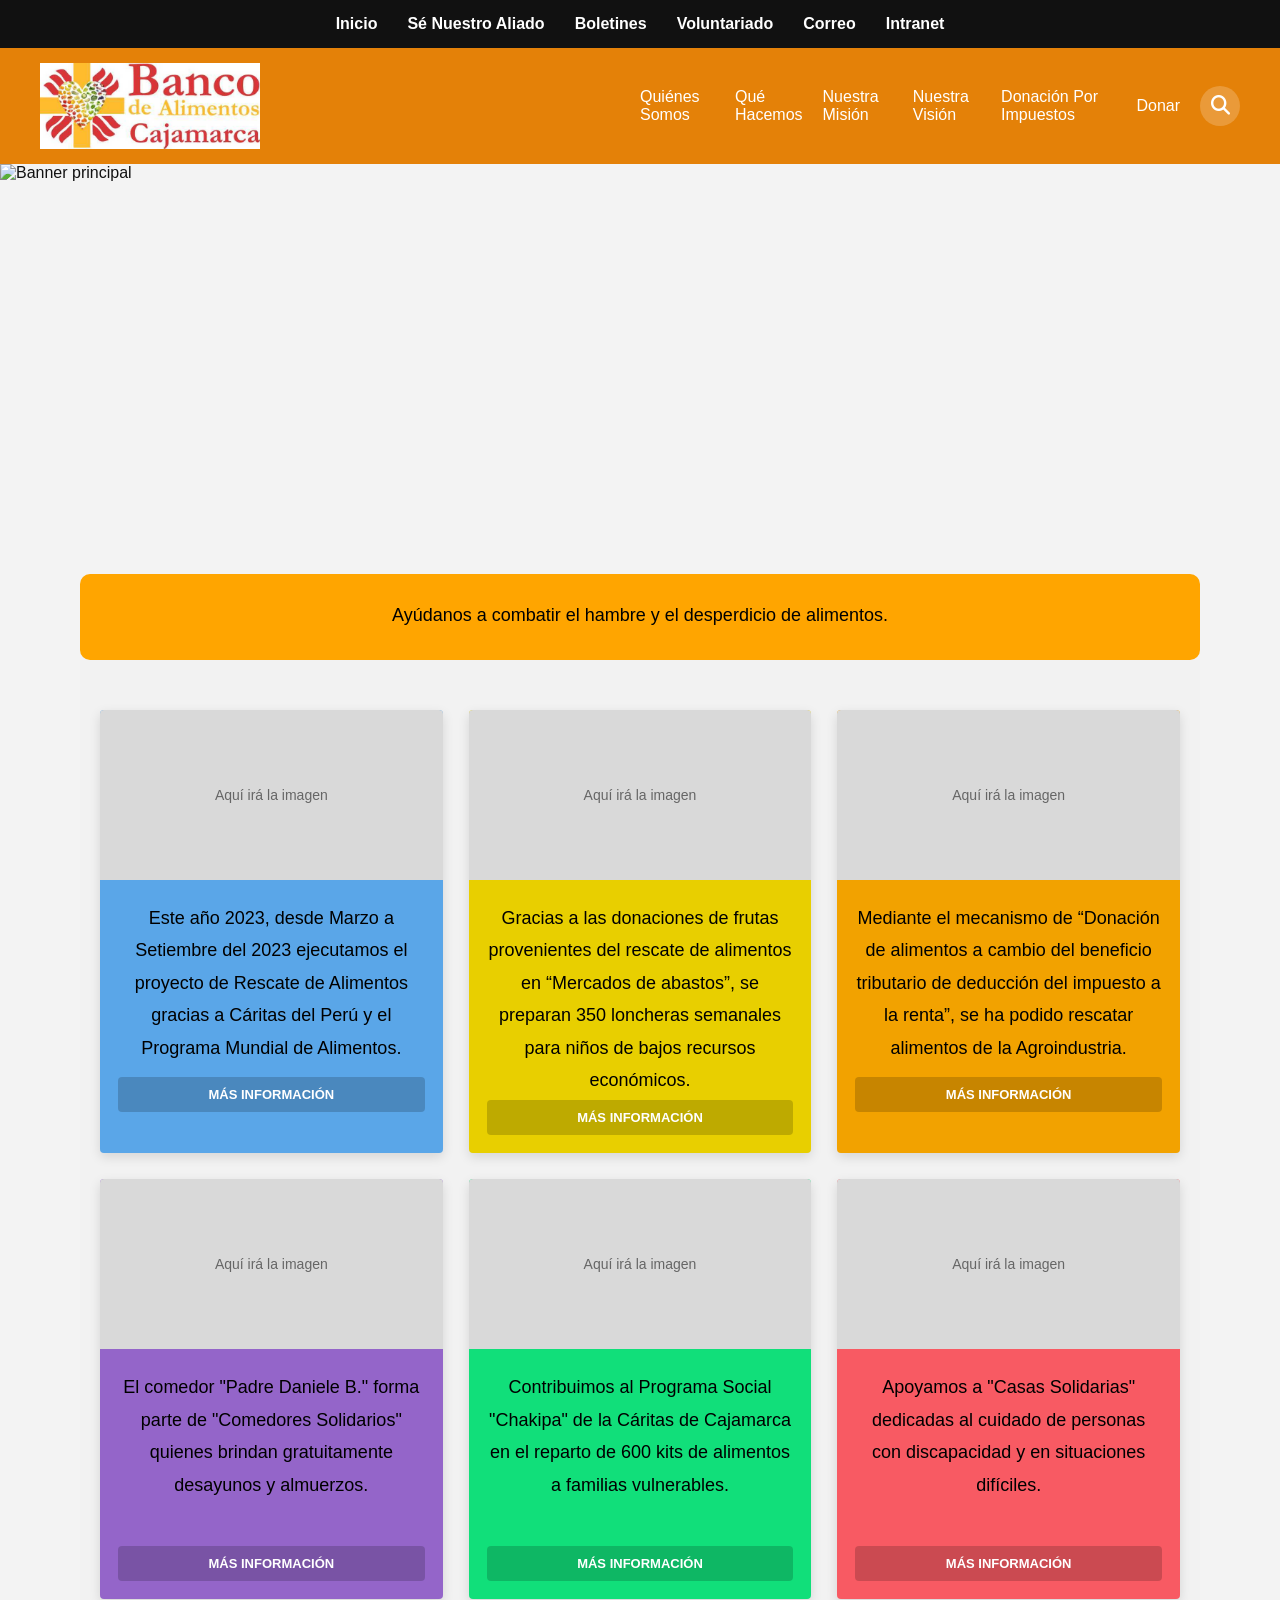
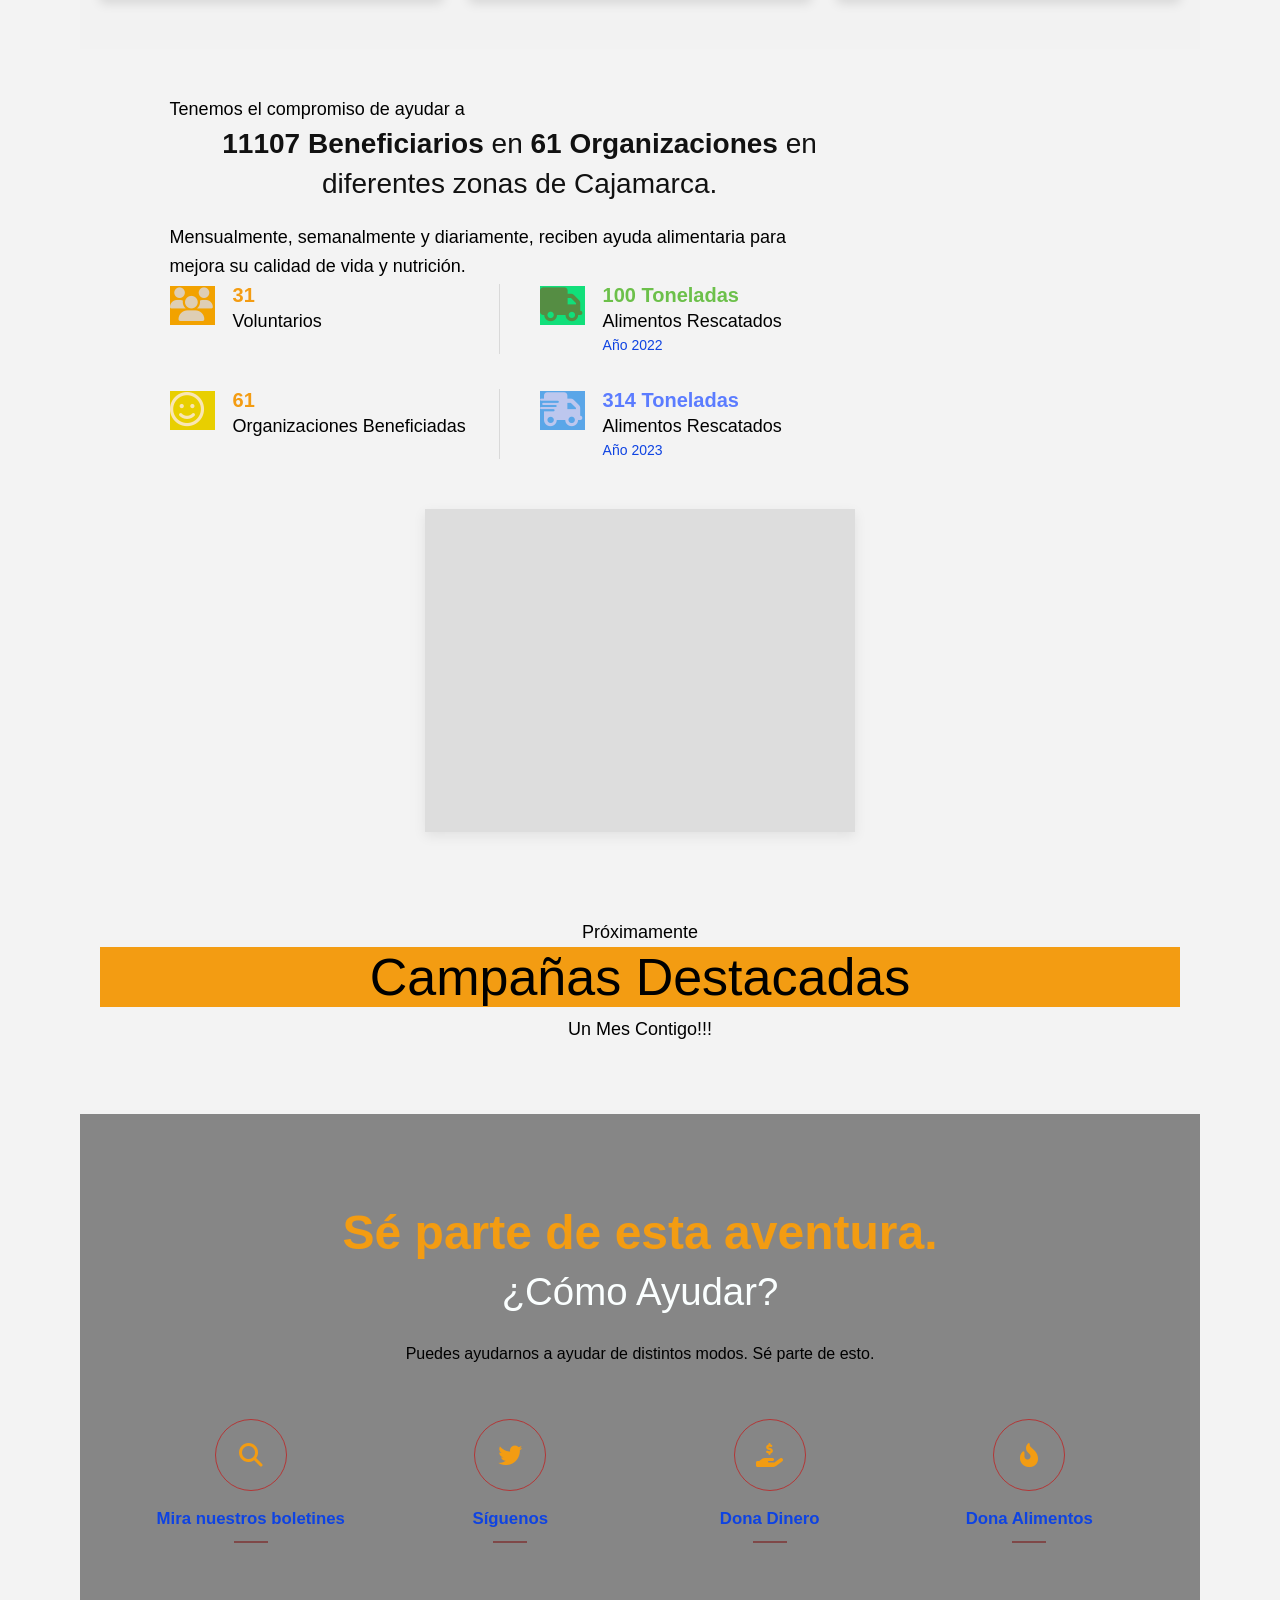
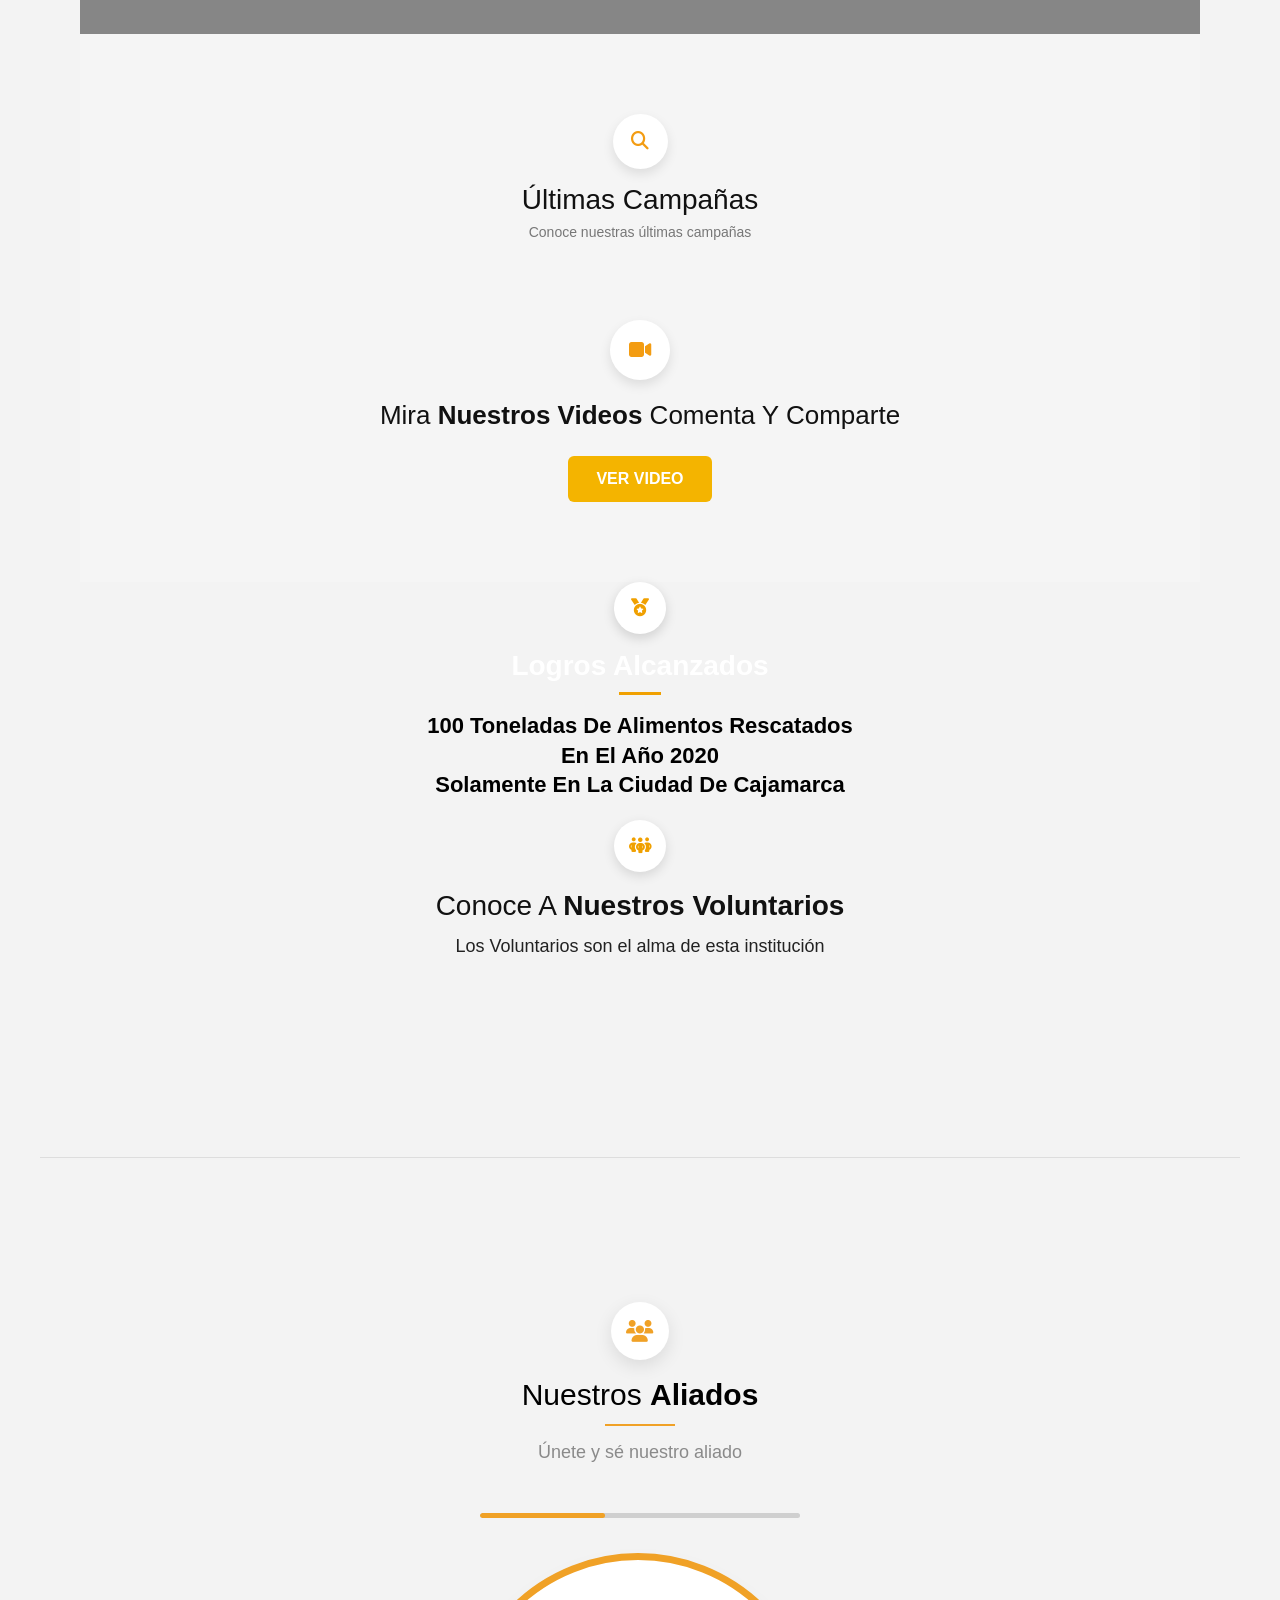
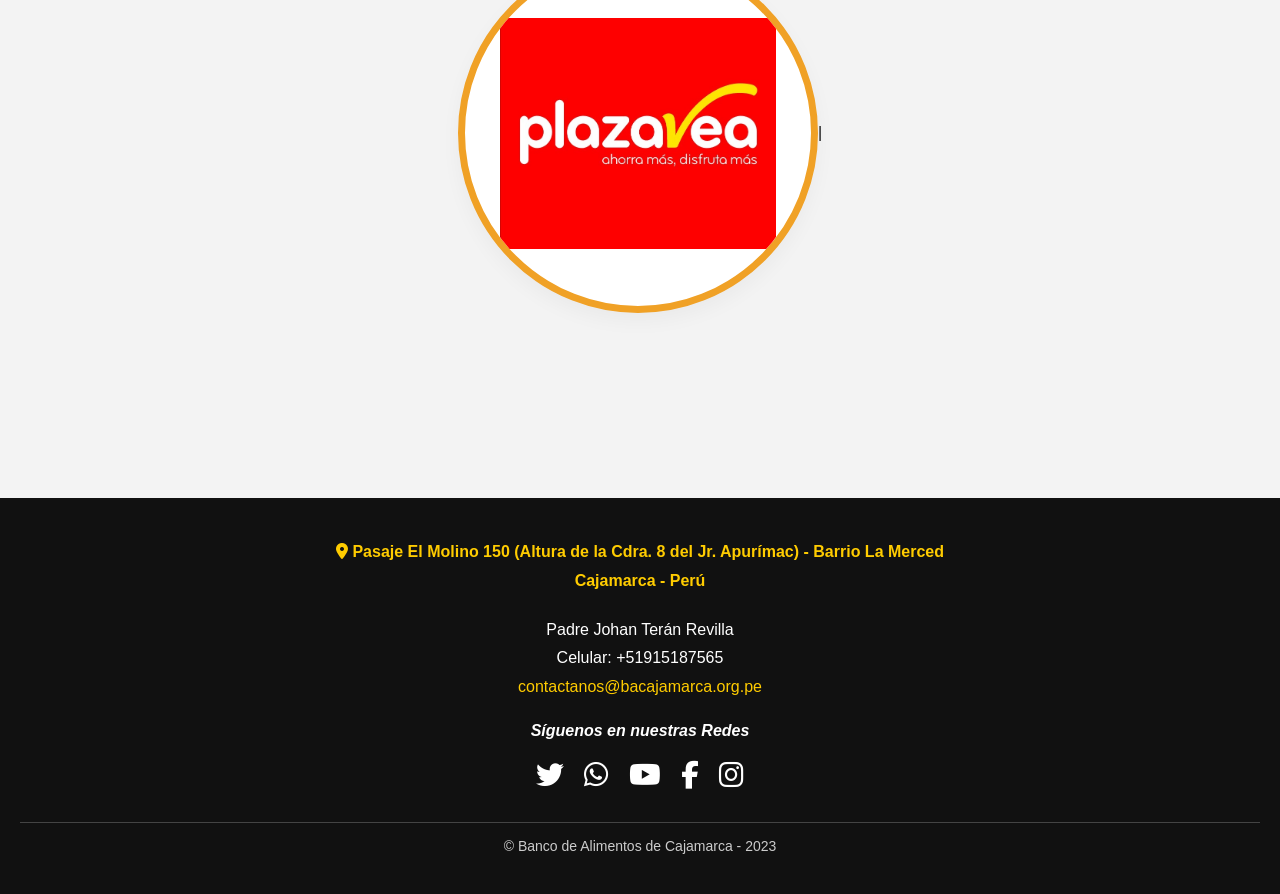
==== index.html @ 66c30031 "agregamos los logos rotativos en la parte nuestros aliados" ====
<!DOCTYPE html>
<html lang="es">
<head>
  <meta charset="UTF-8">
  <meta name="viewport" content="width=device-width, initial-scale=1.0">
  <title>Banco de Alimentos</title>
  
  <link rel="stylesheet" href="style.css">
  <link rel="stylesheet" href="https://cdnjs.cloudflare.com/ajax/libs/font-awesome/6.5.0/css/all.min.css">
<link rel="stylesheet" href="https://cdnjs.cloudflare.com/ajax/libs/font-awesome/6.5.0/css/all.min.css">
</head>
<body>

  <!-- HEADER NEGRO -->
  <header class="header-top">
    <div class="contenedor-top">
      <nav>
        <ul>
          <li><a href="#" data-seccion="inicio">Inicio</a></li>
          <li><a href="#" data-seccion="aliado">Sé Nuestro Aliado</a></li>
          <li><a href="#" data-seccion="boletines">Boletines</a></li>
          <li><a href="#" data-seccion="voluntariado">Voluntariado</a></li>
          <li><a href="#" data-seccion="correo">Correo</a></li>
          <li><a href="#" data-seccion="intranet">Intranet</a></li>
        </ul>
      </nav>
    </div>
  </header>

  <!-- HEADER BLANCO -->
  <div class="sub-header">
    <div class="contenedor-sub">
      <div class="logo">
        <img src="logo.png/LOGOBANNERJPG.jpg" alt="Banco de Alimentos">
      </div>

      <nav class="menu-blanco">
        <ul>
          <li><a href="#" data-seccion="quienes-somos">Quiénes Somos</a></li>
          <li><a href="#" data-seccion="que-hacemos">Qué Hacemos</a></li>
          <li><a href="#" data-seccion="mision">Nuestra Misión</a></li>
          <li><a href="#" data-seccion="vision">Nuestra Visión</a></li>
          <li><a href="#" data-seccion="donacion-impuestos">Donación Por Impuestos</a></li>
          <li><a href="#" data-seccion="donar">Donar</a></li>
          <li class="menu-dropdown">
            <a href="#" class="btn-menu"><i class="fas fa-search"></i></a>
            <div class="dropdown-menu">
              <input type="text" id="search-input" placeholder="Buscar..." class="search-input">
              <div class="menu-results" id="menu-results">
                <ul id="menu-items">
                  <li><a href="#" data-seccion="inicio">Inicio</a></li>
                  <li><a href="#" data-seccion="aliado">Sé Nuestro Aliado</a></li>
                  <li><a href="#" data-seccion="boletines">Boletines</a></li>
                  <li><a href="#" data-seccion="voluntariado">Voluntariado</a></li>
                  <li><a href="#" data-seccion="correo">Correo</a></li>
                  <li><a href="#" data-seccion="intranet">Intranet</a></li>
                  <li><a href="#" data-seccion="quienes-somos">Quiénes Somos</a></li>
                  <li><a href="#" data-seccion="que-hacemos">Qué Hacemos</a></li>
                  <li><a href="#" data-seccion="mision">Nuestra Misión</a></li>
                  <li><a href="#" data-seccion="vision">Nuestra Visión</a></li>
                  <li><a href="#" data-seccion="donacion-impuestos">Donación Por Impuestos</a></li>
                  <li><a href="#" data-seccion="donar">Donar</a></li>
                </ul>
              </div>
            </div>
          </li>
        </ul>
      </nav>
    </div>
  </div>

  <!-- FOTO O BANNER -->
  <section class="banner-principal">
    <img src="banner.jpg" alt="Banner principal">
    
  </section>

  <!-- CONTENIDO QUE CAMBIA -->
  <main class="contenedor-secciones">

    <section id="inicio" class="seccion activa">
      <div class="contenido">
        <h2></h2>

<section>
  <div class="inicio-info">
    <p>
     Ayúdanos a combatir el hambre y el desperdicio de alimentos.
    </p>
  </div>
</section>

<section class="proyectos">
  <div class="cards-container">

    <div class="card azul">
      <div class="card-img"></div>
      <div class="card-body">
        <p>
          Este año 2023, desde Marzo a Setiembre del 2023 ejecutamos el proyecto
          de Rescate de Alimentos gracias a Cáritas del Perú y el Programa Mundial de Alimentos.
        </p>
        <a href="#" class="btn-card">MÁS INFORMACIÓN</a>
      </div>
    </div>

    <div class="card amarillo">
      <div class="card-img"></div>
      <div class="card-body">
        <p>
          Gracias a las donaciones de frutas provenientes del rescate de alimentos
          en “Mercados de abastos”, se preparan 350 loncheras semanales para niños
          de bajos recursos económicos.
        </p>
        <a href="#" class="btn-card">MÁS INFORMACIÓN</a>
      </div>
    </div>

    <div class="card naranja">
      <div class="card-img"></div>
      <div class="card-body">
        <p>
          Mediante el mecanismo de “Donación de alimentos a cambio del beneficio
          tributario de deducción del impuesto a la renta”, se ha podido rescatar
          alimentos de la Agroindustria.
        </p>
        <a href="#" class="btn-card">MÁS INFORMACIÓN</a>
      </div>
    </div>

    <div class="card morado">
      <div class="card-img"></div>
      <div class="card-body">
        <p>
          El comedor "Padre Daniele B." forma parte de "Comedores Solidarios"
          quienes brindan gratuitamente desayunos y almuerzos.
        </p>
        <a href="#" class="btn-card">MÁS INFORMACIÓN</a>
      </div>
    </div>

    <div class="card verde">
      <div class="card-img"></div>
      <div class="card-body">
        <p>
          Contribuimos al Programa Social "Chakipa" de la Cáritas de Cajamarca
          en el reparto de 600 kits de alimentos a familias vulnerables.
        </p>
        <a href="#" class="btn-card">MÁS INFORMACIÓN</a>
      </div>
    </div>

    <div class="card rojo">
      <div class="card-img"></div>
      <div class="card-body">
        <p>
          Apoyamos a "Casas Solidarias" dedicadas al cuidado de personas con
          discapacidad y en situaciones difíciles.
        </p>
        <a href="#" class="btn-card">MÁS INFORMACIÓN</a>
      </div>
    </div>
  </div>
</section>

<section class="compromiso">
    <div class="compromiso-container">

      <!-- LADO IZQUIERDO -->
      <div class="compromiso-texto">
        <p class="subtitulo">Tenemos el compromiso de ayudar a</p>

        <h2>
          <strong>11107 Beneficiarios</strong> en <strong>61 Organizaciones</strong> en
          diferentes zonas de Cajamarca.
        </h2>

        <p class="descripcion">
          Mensualmente, semanalmente y diariamente, reciben ayuda alimentaria
          para mejora su calidad de vida y nutrición.
        </p>

        <div class="estadisticas">

          <div class="item">
            <div class="icono naranja">
              <i class="fa-solid fa-users"></i>
            </div>
            <div class="contenido">
              <h3>31</h3>
              <p>Voluntarios</p>
            </div>
          </div>

          <div class="item">
            <div class="icono verde">
              <i class="fa-solid fa-truck"></i>
            </div>
            <div class="contenido">
              <h3>100 Toneladas</h3>
              <p>Alimentos Rescatados</p>
              <span>Año 2022</span>
            </div>
          </div>

          <div class="item">
            <div class="icono amarillo">
              <i class="fa-regular fa-face-smile"></i>
            </div>
            <div class="contenido">
              <h3>61</h3>
              <p>Organizaciones Beneficiadas</p>
            </div>
          </div>

          <div class="item">
            <div class="icono azul">
              <i class="fa-solid fa-truck-fast"></i>
            </div>
            <div class="contenido">
              <h3>314 Toneladas</h3>
              <p>Alimentos Rescatados</p>
              <span>Año 2023</span>
            </div>
          </div>

        </div>
      </div>

      <!-- LADO DERECHO -->
      <div class="compromiso-video">
        <div class="video-box">
          <!-- Reemplaza el ID del video -->
          <iframe 
            src="https://www.youtube.com/embed/TU_ID_DEL_VIDEO"
            title="Video Banco de Alimentos"
            frameborder="0"
            allow="accelerometer; autoplay; clipboard-write; encrypted-media; gyroscope; picture-in-picture; web-share"
            allowfullscreen>
          </iframe>
        </div>
      </div>

    </div>
  </section>

  <section class="campanas">
    <p class="subtitulo-campana">Próximamente</p>
    <h2>Campañas Destacadas</h2>
    <p class="texto-campana">Un Mes Contigo!!!</p>
  </section>

<section class="ayuda-section">
    <div class="overlay"></div>

    <div class="contenido-ayuda">
      <h2>Sé parte de esta aventura.</h2>
      <h3>¿Cómo Ayudar?</h3>
      <p>
        Puedes ayudarnos a ayudar de distintos modos. Sé parte de esto.
      </p>

      <div class="opciones-ayuda">
        
        <a href="#" class="opcion">
          <div class="icono-circulo">
            <i class="fa-solid fa-magnifying-glass"></i>
          </div>
          <span>Mira nuestros boletines</span>
          <div class="linea"></div>
        </a>

        <a href="#" class="opcion">
          <div class="icono-circulo">
            <i class="fa-brands fa-twitter"></i>
          </div>
          <span>Síguenos</span>
          <div class="linea"></div>
        </a>

        <a href="#" class="opcion">
          <div class="icono-circulo">
            <i class="fa-solid fa-hand-holding-dollar"></i>
          </div>
          <span>Dona Dinero</span>
          <div class="linea"></div>
        </a>

        <a href="#" class="opcion">
          <div class="icono-circulo">
            <i class="fa-solid fa-fire-flame-curved"></i>
          </div>
          <span>Dona Alimentos</span>
          <div class="linea"></div>
        </a>

      </div>
    </div>
  </section>

  <section class="campanas-section">

  <!-- PARTE SUPERIOR -->
  <div class="titulo-campanas">
    <div class="icono-top">
      <i class="fa-solid fa-magnifying-glass"></i>
    </div>

    <h2>Últimas Campañas</h2>
    <p>Conoce nuestras últimas campañas</p>
  </div>

  <!-- PARTE VIDEO -->
  <div class="video-campana">
    
    <div class="icono-video">
      <i class="fa-solid fa-video"></i>
    </div>

    <h3>
      Mira <strong>Nuestros Videos</strong> Comenta Y Comparte
    </h3>

    <!-- BOTÓN -->
    <a href="https://youtube.com" target="_blank" class="btn-video">
      VER VIDEO
    </a>

  </div>

</section>


 <div class="contenido-logros">
      <div class="icono-logro">
        <i class="fa-solid fa-medal"></i>
      </div>

      <h2>Logros Alcanzados</h2>
      <div class="linea-logro"></div>

      <p>
        100 Toneladas De Alimentos Rescatados<br>
        En El Año 2020<br>
        Solamente En La Ciudad De Cajamarca
      </p>
    </div>
  </div>

  <!-- BLOQUE INFERIOR -->
  <div class="voluntarios-box">
    <div class="icono-voluntarios">
      <i class="fa-solid fa-people-group"></i>
    </div>

    <h3>
      Conoce A <strong>Nuestros Voluntarios</strong>
    </h3>

    <p>Los Voluntarios son el alma de esta institución</p>
  </div>


  
</section>
  <section class="aliados-section">
    <div class="aliados-container">

      <!-- Encabezado -->
      <div class="aliados-header">
        <div class="aliados-icono">
          <i class="fa-solid fa-users"></i>
        </div>

        <h2>Nuestros <strong>Aliados</strong></h2>
        <div class="titulo-linea"></div>
        <p>Únete y sé nuestro aliado</p>
      </div>

      <!-- Contenido -->
      <div class="aliados-content">

        <!-- Barra de carga -->
        <div class="barra-carga">
          <div class="barra-progreso" id="barraProgreso"></div>
        </div>

        <!-- Slider de imágenes -->
        <div class="slider-aliados">
          <div class="slider-circulo">
          <img id="imagenAliado" src="logo.png/logo_principal_aliados/plaza-vea.jpg" alt="Aliado">

           
          </div>|
        </div>

      </div>
    </div>
  </section>




    

    <section id="aliado" class="seccion">
      <div class="contenido">
        <div class="aliado-titulo"><h2>Sé Nuestro Aliado</h2></div>
        <div class="aliado-marco">
          <p>Únete al Banco de Alimentos de Cajamarca como aliado y ayúdanos a recopilar y distribuir alimentos para las familias más vulnerables.</p>

          <form action="#" method="post">
          <label for="empresa">Nombre de Empresa o Institución</label>
          <input type="text" id="empresa" name="empresa" placeholder="Ej. Supermercado Plaza Vea" required>

          <label for="contacto">Nombre de Contacto</label>
          <input type="text" id="contacto" name="contacto" placeholder="Ej. María Pérez" required>

          <label for="email">Email de Contacto</label>
          <input type="email" id="email" name="email" placeholder="ejemplo@correo.com" required>

          <label for="telefono">Celular de Contacto</label>
          <input type="tel" id="telefono" name="telefono" placeholder="Ej. +51912345678" required>

          <label for="mensaje">Mensaje</label>
          <textarea id="mensaje" name="mensaje" rows="5" placeholder="Cuéntanos cómo puedes colaborar" required></textarea>

          <button type="submit">Enviar</button>
          <button type="reset">Limpiar</button>
        </form>
        </div>
      </div>
    </section>

    <section id="boletines" class="seccion">
      <div class="contenido">

        <div class="boletines-grid">
          <article class="boletin-card">
            <div class="boletin-imagen">Foto</div>
            <div class="boletin-texto boletin-azul">
              
              <p>Recibimos diariamente donaciones de Plaza Vea de Cajamarca. Un gran aliado para luchar contra desperdicio de alimentos y contribuir al hambre cero</p>
            </div>
          </article>
          <article class="boletin-card">
            <div class="boletin-imagen">Foto</div>
            <div class="boletin-texto boletin-rojo">
            
              <p>Contribuimos al Programa Social "Chakipà" de la Cáritas de Cajamarca en el reparto de 600 kits de alimentos a familias vulnerables.</p>
            </div>
          </article>
          <article class="boletin-card">
            <div class="boletin-imagen">Foto</div>
            <div class="boletin-texto boletin-morado">
             
              <p>El comedor "Padre Daniele B." forma parte de "Comedores Solidarios" quienes brindan gratuitamente desayunos y almuerzos.</p>
            </div>
          </article>
          <article class="boletin-card">
            <div class="boletin-imagen">Foto</div>
            <div class="boletin-texto boletin-amarillo">
             
              <p>Entregamos donaciones semanales de alimentos a "Casas Solidarias" dedicadas al cuidado de personas con discapacidad y en situaciones difíciles.</p>
            </div>
          </article>
        </div>
      </div>
    </section>

    <section id="voluntariado" class="seccion">
      <div class="contenido">
        <div class="voluntariado-title">
          <h2>banco de alimentos de cajamarca</h2>
        </div>
        <div class="voluntariado-box">
          <div class="voluntariado-info">
           
            Puedes venir cualquier día de la semana.<br>
            Dirección: Pasaje El Molino 150. Altura de la Cdra. 8 del Jr. Apurímac.<br>
            Barrio La Merced - Cajamarca.</p>

            <p>Todos los días recibimos donaciones de alimentos y al mismo tiempo debemos distribuirlos ya! El voluntariado es esencial para llevar a cabo esta tarea. Nos ayudarás a seguir ayudando a tantas familias y personas vulnerables.</p>

            <p>Puedes ayudarnos en:</p>
            <ul>
              <li>Seleccionar los alimentos donados.</li>
              <li>Distribuir los alimentos a albergues y comedores solidarios.</li>
              <li>Buscar más donantes.</li>
            </ul>

            <p>Así también, todos los sábados apoyamos al Programa Chakipá de la Cáritas de Cajamarca. Este programa consiste en entregar kits de alimentos a familias vulnerables. El traslado se realiza caminando desde el almacén del Banco de Alimentos hasta sus domicilios, en las afueras de la ciudad. La experiencia es muy reconfortante, donde el desgaste y el cansancio son apaciguados con la satisfacción de ayudar a quien más lo necesita.</p>

            <p>No regalamos lo que nos sobra, regalamos lo más valioso: <strong>EL TIEMPO</strong>... y eso hace tan valioso en ser VOLUNTARIO.</p>

            <div class="voluntariado-cta">
              <p><strong>¿Quieres ser Voluntario?</strong></p>
              <a href="#" class="btn-contacto">Contáctanos</a>
            </div>
          </div>
        </div>
      </div>
    </section>

    <section id="correo" class="seccion">
      <div class="contenido">
        <h2>Correo</h2>
        <p>Aquí irá la información de correo.</p>
      </div>
    </section>

    <section id="intranet" class="seccion">
      <div class="contenido">
        <div class="intranet-box">
          <div class="intranet-title">
            <h2>iniciar sesion</h2>
          </div>

          <div class="intranet-info">
            <p>Accede al panel interno del Banco de Alimentos de Cajamarca. Este es un formulario de simulación. Más adelante podrá vincularse con la base de datos real.</p>

            <form action="#" method="post" class="login-form">
              <label for="usuario">Usuario</label>
              <input type="text" id="usuario" name="usuario" placeholder="Ingresa tu usuario" required>

              <label for="contrasena">Contraseña</label>
              <input type="password" id="contrasena" name="contrasena" placeholder="Ingresa tu contraseña" required>

              <div class="login-extra">
                <label><input type="checkbox" name="recordar"> Recuérdame</label>
                <a href="#" class="login-forgot">¿Olvidaste tu contraseña?</a>
              </div>

              <button type="submit" class="btn-login">Ingresar</button>
            </form>
          </div>
        </div>
      </div>
    </section>

    <section id="mision" class="seccion">
      <div class="contenido">
        <div class="quienes-somos-box">
          <div class="quienes-somos-title">
            <h2>Misión</h2>
          </div>
          <div class="quienes-somos-info">
            <p>
              Contribuir a la reducción sostenible del hambre y la desnutrición en poblaciones
              en situación de vulnerabilidad, mediante la recuperación, gestión y distribución eficiente de alimentos aptos para el consumo.
              Asimismo, promover la disminución del desperdicio alimentario a través de prácticas responsables,
              alianzas estratégicas y el fortalecimiento de una cultura de solidaridad y compromiso social.
            </p>
          </div>
        </div>
      </div>
    </section>

    <section id="vision" class="seccion">
      <div class="contenido">
        <div class="quienes-somos-box">
          <div class="quienes-somos-title">
            <h2>Visión</h2>
          </div>
          <div class="quienes-somos-info">
            <p>
              Consolidarnos como una organización líder y referente en la lucha contra el hambre y la desnutrición a nivel regional y nacional,
              destacando por la eficiencia, transparencia e innovación en la gestión y redistribución de alimentos.
            </p>
          </div>
        </div>
      </div>s
    </section>

    <section id="que-hacemos" class="seccion">
      <div class="contenido">
        <div class="quienes-somos-box">
          <div class="quienes-somos-title">
            <h2>¿Qué Hacemos?</h2>
          </div>

          <div class="quienes-somos-info">
            <p>
              El Banco de Alimentos de Cajamarca tiene como fin principal
              <strong>“RESCATAR ALIMENTOS”</strong>, cuyo tenor en sus estatutos es:
              solicitar a cualquier persona natural y jurídica, así como a cualquier organismo
              de la administración pública la donación de alimentos.
            </p>

          <p>
            Fomentamos la donación de alimentos en tiendas, mayoristas, minimarkets,
            supermercados y restaurantes, entre otros, a través de certificados de donación
            y deducción de impuestos bajo las leyes 30498 y 30631 del Estado Peruano.
          </p>

          <p>
            Desde Noviembre de 2019, se inició el rescate de alimentos gracias a Cáritas de Cajamarca
            en la Tienda “Plaza Vea” de Supermercados Peruanos.
          </p>

          <p>
            Gracias, en gran parte, a Plaza Vea. 100 toneladas de alimentos rescatados en el año 2020.
          </p>
        </div>
      </div>
    </section>

    <section id="quienes-somos" class="seccion">
      <div class="contenido">
        <div class="quienes-somos-box">
          <div class="quienes-somos-title">
          <h2>¿Quiénes Somos?</h2>
          </div>
          


          <div class="quienes-somos-info">


            <p>
              Como respuesta a la crisis económica originada por la Pandemia del Covid-19,
              <strong>Cáritas de Cajamarca</strong> crea en Abril del 2020 el programa de ayuda social:
              <strong>“Banco de Alimentos”</strong> en favor de las familias más vulnerables de Cajamarca.
            </p>

            <p>
              En Mayo del 2021, pasamos de ser un Programa Social a una Entidad sin fines de Lucro,
              constituyéndonos notarialmente e inscribiéndonos en Registros Públicos y SUNAT con la
              denominación de:
              <strong>Asociación Civil Eclesiástica “Banco de Alimentos de Cajamarca”</strong>.
            </p>

            <p>
              Somos una entidad sin fines de lucro que ayuda a Familias Vulnerables,
              Entidades benéficas asistenciales, Comedores y Albergues de Cajamarca
              con Donaciones en Alimentos y Artículos de primera necesidad.
            </p>
<section>
  <div class="quienes-somos-info-4">
    <h2>
      El Banco de Alimentos de Cajamarca para poder cumplir sus fines, se digna a establecer los 
      contactos oportunos y convenientes para conseguir gratuitamente la entrega de los excedentes del sector agroalimentario, supermercados, tiendas de abarrotes, mayoristas y cadenas de restaurantes, así como la aportación de alimentos y dinero del gran público mediante la organización de colectas en centros comerciales, colegios, supermercados, etc.
    </h2>
  </div>
</section>

            <ol>
              <li>Los Bancos de Alimentos son apolíticos y aconfesionales.</li>
              <li>Los miembros del Consejo Directivo en ningún momento serán remunerados.</li>
              <li>El porcentaje de personal remunerado será mínimo.</li>
              <li>Se evitará la presencia de cargos públicos de especial relevancia en los Bancos.</li>
              <li>Los alimentos que se reciben en los Bancos se destinarán a las entidades benéficas, familias vulnerables y centros solidarios evitando otro destino.</li>
              <li>En ningún caso se solicitará compensación económica alguna directa ni indirectamente a los beneficiarios atendidos.</li>
              <li>El destino de las donaciones se justificará documentalmente.</li>
              <li>La satisfacción de los voluntarios y el adecuado ambiente de trabajo son objetivos de la organización.</li>
              <li>Se cuidará especialmente la información y la participación de los miembros de la entidad.</li>
              <li>El fomento del espíritu de solidaridad, sobriedad y consumo responsable son valores y objetivos de los Bancos de Alimentos.</li>
            </ol>
          </div>
        </div>
      </div>
    </section>

    <section id="donacion-impuestos" class="seccion">
      <div class="contenido">
        <div class="quienes-somos-box">
          <div class="quienes-somos-title">
            <h2>Donación por Impuestos</h2>
          </div>

          <div class="quienes-somos-info">
            <p>Ayúdanos a sostener nuestra labor DONANDO PARTE DE TU IMPUESTO A LA RENTA.</p>

            <ol>
              <li>Limpieza básica diaria de envases.</li>
              <li>Recepción de alimentos.</li>
              <li>Rescate de alimentos.</li>
              <li>Revisión y almacenamiento de alimentos.</li>
              <li>Distribución de alimentos.</li>
              <li>Limpieza exhaustiva semanal de envases y almacén.</li>
            </ol>

            <p>El costo que implica mantener las actividades del Banco de Alimentos de Cajamarca es de S/. 20,000.00 mensuales.</p>
          </div>
        </div>
      </div>
    </section>

    <section id="donar" class="seccion">
      <div class="contenido">
        <div class="donacion-box">
          <p class="donacion-online">Donación ON-LINE</p>
        </div>

        <p class="donar-texto">Tenemos el compromiso de ayudar a 600 Familias Vulnerables y 10 Casas de Ayuda Social. En total son 1100 beneficiarios. SEGUIMOS DÍA A DÍA RESCATANDO ALIMENTOS y RECAUDANDO FONDOS, pero NO ES SUFICIENTE.</p>

        <p class="donar-cta">¿Quieres ayudarnos?</p>

        <div class="donar-opciones">
          <article class="donar-card donar-alimentos">
            <h3>Donar Alimentos</h3>
            <button class="donar-button">Aquí</button>
          </article>
          <article class="donar-card donar-dinero">
            <h3>Donar Dinero</h3>
            <button class="donar-button">Aquí</button>
          </article>
          <article class="donar-card donar-padrinaje">
            <h3>Padrinaje Solidario</h3>
            <button class="donar-button">Aquí</button>
          </article>
        </div>
      </div>
    </section>

  </main>

  <!-- FOOTER -->
  <footer class="footer">
    <div class="footer-container">
      <p class="direccion">
        <i class="fas fa-map-marker-alt"></i>
        Pasaje El Molino 150 (Altura de la Cdra. 8 del Jr. Apurímac) - Barrio La Merced<br>
        Cajamarca - Perú
      </p>

      <p class="contacto">
        Padre Johan Terán Revilla<br>
        Celular: +51915187565<br>
        <span class="correo">contactanos@bacajamarca.org.pe</span>
      </p>

      <h4>Síguenos en nuestras Redes</h4>

      <div class="redes">
        <a href="#" aria-label="Twitter"><i class="fab fa-twitter"></i></a>
        <a href="#" aria-label="WhatsApp"><i class="fab fa-whatsapp"></i></a>
        <a href="#" aria-label="YouTube"><i class="fab fa-youtube"></i></a>
        <a href="#" aria-label="Facebook"><i class="fab fa-facebook-f"></i></a>
        <a href="#" aria-label="Instagram"><i class="fab fa-instagram"></i></a>
      </div>
    </div>

    <div class="footer-bottom">
      © Banco de Alimentos de Cajamarca - 2023
    </div>
  </footer>

  <script src="script.js"></script>
</body>
</html>
---- style.css ----
* {
    margin: 0;
    padding: 0;
    box-sizing: border-box;
    font-family: Arial, sans-serif;
}

/* HEADER NEGRO */
.header-top {
    background: #111;
    padding: 15px;
}

.header-top ul {
    display: flex;
    justify-content: center;
    gap: 30px;
    list-style: none;
}

.header-top a {
    color: white;
    text-decoration: none;
    font-weight: bold;
}

.header-top .active {
    color: orange;
}
/* HEADER BLANCO */
.sub-header {
    background: #e48108;
    padding: 15px 40px;
}

.contenedor-sub {
    display: flex;
    align-items: center;
    width: 100%;
}

.logo {
    flex: 1;
}

.logo img {
    width: 220px;
    height: auto;
}

.menu-blanco {
    flex: 1;
    display: flex;
    justify-content: flex-end;
}

.menu-blanco ul {
    display: flex;
    gap: 20px;
    list-style: none;
    align-items: center;
}

.menu-blanco a {
    text-decoration: none;
    color: #fff;
    transition: color 0.3s ease;
    font-weight: 500;
}

.menu-blanco a:hover,
.menu-blanco a:focus {
    color: #FFD700;
}

.menu-dropdown {
    position: relative;
}

.btn-menu {
    display: inline-flex;
    align-items: center;
    justify-content: center;
    width: 40px;
    height: 40px;
    background: rgba(255, 255, 255, 0.2);
    border-radius: 50%;
    color: #fff;
    font-size: 1.2rem;
    transition: background 0.3s ease;
}

.btn-menu:hover {
    background: rgba(255, 255, 255, 0.35);
}

.dropdown-menu {
    position: absolute;
    top: 100%;
    right: 0;
    background: #ffffff;
    border: 2px solid #ff8c00;
    border-radius: 14px;
    padding: 12px;
    min-width: 220px;
    max-width: 260px;
    max-height: 350px;
    overflow: hidden;
    box-shadow: 0 8px 20px rgba(0, 0, 0, 0.15);
    display: none;
    z-index: 1000;
}

.dropdown-menu.show {
    display: block;
}

.menu-results {
    display: none;
    max-height: 240px;
    overflow-y: auto;
    margin-top: 10px;
}

.menu-results.show {
    display: block;
}

.search-input {
    width: 100%;
    padding: 12px 14px;
    border: 1px solid #ddd;
    border-radius: 8px;
    margin-bottom: 12px;
    font-size: 0.95rem;
}

.search-input:focus {
    outline: none;
    border-color: #ff8c00;
    box-shadow: 0 0 0 3px rgba(255, 140, 0, 0.1);
}

#menu-items {
    list-style: none;
    padding: 0;
    margin: 0;
}

#menu-items li {
    margin: 0;
}

#menu-items a {
    display: block;
    padding: 10px 14px;
    color: #333;
    text-decoration: none;
    border-radius: 6px;
    transition: background 0.25s ease;
}

#menu-items a:hover {
    background: #f0f0f0;
    color: #ff8c00;
}

#menu-items .hidden {
    display: none;
}

#aliado .contenido {
    max-width: 1500px;
    margin: 0 auto;
    padding: 0;
}


#aliado h2 {
    text-align: center;
    color: #185ab6;
    margin: 0;
    font-size: 2rem;
}

#aliado .aliado-titulo {
    text-align: center;
    display: block;
    width: calc(100% + 80px);
    margin: 0 auto 24px;
    margin-left: -40px;
    border: 5px solid #ff8c00;
    border-radius: 0;
    padding: 12px 26px;
    background: #ff8c00;
    color: #fff;
    box-sizing: border-box;
}

#aliado {
    padding-top: 60px;
}

#aliado .aliado-marco {
    max-width: 1000px;
    margin: 0 auto;
    border: 2px solid #bc5899;
    border-radius: 50px;
    padding: 30px 30px 24px;
    background: #ffffff;
    box-shadow: 0 20px 40px rgba(0, 0, 0, 0.06);
}

#aliado p {
        text-align: center;
    max-width: 820px;
    margin: 0 auto 30px;
    color: #000000;
    line-height: 1.8;
    font-size: 1rem;
  
}

#aliado form {
    display: grid;
    gap: 18px;
}

#aliado form label {
    font-weight: 700;
    color: #1a1a1a;
}

#aliado form input,
#aliado form textarea {
    width: 100%;
    border: 1px solid #ff0000;
    border-radius: 12px;
    padding: 14px 16px;
    background: #fafafa;
    transition: border-color 0.25s ease, box-shadow 0.25s ease;
}

#aliado form input:focus,
#aliado form textarea:focus {
    outline: none;
    border-color: #007bff;
    box-shadow: 0 0 0 6px rgba(0, 123, 255, 0.12);
}

#aliado form button {
    width: 180px;
    margin: 0 auto;
    display: block;
    border: none;
    border-radius: 12px;
    padding: 14px 0;
    background: #ffb100;
    color: #111;
    font-size: 1rem;
    font-weight: 700;
    cursor: pointer;
    transition: background 0.25s ease, transform 0.25s ease;
}

#aliado form button:hover {
    background: #e09500;
    transform: translateY(-1px);
}

#boletines .boletines-grid {
    display: grid;
    grid-template-columns: repeat(auto-fit, minmax(240px, 1fr));
    gap: 24px;
    margin-top: 30px;
    
   
}

.boletin-card {
    border: 2px solid #c2598f;
    border-radius: 18px;
    overflow: hidden;
    display: flex;
    flex-direction: column;
    min-height: 360px;
}

.boletin-imagen {
    min-height: 180px;
    background: #e6e6e6;
    display: flex;
    align-items: center;
    justify-content: center;
    color: #555;
    font-size: 1rem;
    font-weight: 700;
    letter-spacing: 0.03em;
}

.boletin-texto {
    padding: 22px;
    background: #0d47a1;
    flex: 1;
    display: flex;
    flex-direction: column;
    justify-content: center;
}

.boletin-texto h3 {
    margin: 0 0 12px;
    color: #ffffff;
    font-size: 1.2rem;
}

.boletin-texto p {
    margin: 0;
    line-height: 1.7;
    color: #f0f4ff;
}

.boletin-texto.boletin-azul {
    background: #0d47a1;
}

.boletin-texto.boletin-rojo {
    background: #4d3e3e;
}

.boletin-texto.boletin-morado {
    background: #8656a7;
}

.boletin-texto.boletin-amarillo {
    background: #c18c37;
}

.boletin-texto.boletin-amarillo h3,
.boletin-texto.boletin-amarillo p {
    color: #111111;
}

/* FORMULARIO */
form {
    max-width: 600px;
    margin: auto;
}

form label {
    display: block;
    margin-top: 15px;
    font-weight: bold;
}

form input,
form textarea {
    width: 100%;
    padding: 10px;
    margin-top: 5px;
}

button {
    margin-top: 20px;
    padding: 12px;
    width: 100%;
    background: #1e3a5f;
    color: white;
    border: none;
    cursor: pointer;
}

button:hover {
    background: #16304d;
}

.btn-contacto {
    display: inline-block;
    margin-top: 20px;
    padding: 14px 28px;
    border-radius: 12px;
    background: #1f7a4f;
    color: #ffffff;
    text-decoration: none;
    font-weight: 700;
    transition: background 0.25s ease, transform 0.25s ease;
}

.btn-contacto:hover {
    background: #145a39;
    transform: translateY(-1px);
}

.voluntariado-box {
    border: 2px solid #1f7a4f;
    border-radius: 24px;
    padding: 24px;
    background: #edf8ef;
    max-width: 980px;
    margin: 0 auto 24px;
}

.voluntariado-title {
    border: 2px solid #ff8c00;
    border-radius: 0;
    padding: 18px 24px;
    background: #ff8c00;
    width: calc(100% + 80px);
    margin: 0 auto 24px;
    margin-left: -40px;
    box-sizing: border-box;
}

.voluntariado-title h2 {
    margin: 0;
    color: #ffffff;
}

.voluntariado-info {
    border: none;
    border-radius: 0;
    padding: 24px;
    background: transparent;
}

.voluntariado-info p {
    margin-bottom: 18px;
}

.voluntariado-info ul {
    padding-left: 28px;
    margin-top: 20px;
}

.voluntariado-info li {
    margin-bottom: 16px;
    line-height: 1.8;
}

.voluntariado-cta {
    text-align: center;
    margin-top: 24px;
}

.voluntariado-cta p {
    margin-bottom: 12px;
    font-size: 1.1rem;
}

html {
    scroll-behavior: smooth;
}

.seccion {
    padding: 100px 40px;
    min-height: 100vh;
    border-bottom: 1px solid #ddd;
}
/* FOOTER */
.footer {
  background-color: #111;
  color: white;
  text-align: center;
  padding: 40px 20px;
}

.footer-container {
  max-width: 900px;
  margin: auto;
}

.direccion {
  color: #ffcc00;
  font-weight: bold;
  margin-bottom: 20px;
  line-height: 1.8;
}

.contacto {
  margin-bottom: 20px;
  line-height: 1.8;
}

.correo {
  color: #ffcc00;
}

.footer h4 {
  margin: 20px 0;
  font-style: italic;
}

.redes {
  display: flex;
  justify-content: center;
  gap: 20px;
  margin-top: 15px;
  flex-wrap: wrap;
}

.redes a {
  font-size: 28px;
  color: white;
  transition: 0.3s;
  text-decoration: none;
}

.redes a:nth-child(1):hover { color: #1DA1F2; }
.redes a:nth-child(2):hover { color: #25D366; }
.redes a:nth-child(3):hover { color: #FF0000; }
.redes a:nth-child(4):hover { color: #1877F2; }
.redes a:nth-child(5):hover { color: #E4405F; }

.footer-bottom {
  margin-top: 30px;
  border-top: 1px solid #444;
  padding-top: 15px;
  font-size: 14px;
  color: #ccc;
}

#que-hacemos {
  padding: 40px;
  line-height: 1.8;
}

#que-hacemos h2 {
  text-align: center;
  margin-bottom: 20px;
}

#que-hacemos h3 {
  margin-top: 25px;
  color: #d4a100;
}

#que-hacemos ul {
  margin-top: 15px;
  padding-left: 20px;
}

.logo img {
  width: 220px;
  height: auto;
  display: block;
}
.contenido h2 {
    text-align: center;
    margin-bottom: 20px;
}

#quienes-somos .contenido {
    padding: 0;
    background: transparent;
}

.quienes-somos-title {
    border: 2px solid #007bff;
    border-radius: 18px;
    padding: 18px 24px;
    background: #ffffff;
    max-width: fit-content;
    margin: 0 auto 24px;
}

.quienes-somos-title h2 {
    margin: 0;
    color: #111;
}

#quienes-somos .quienes-somos-title {
    border: 2px solid #ff8c00;
    border-radius: 0;
    padding: 18px 24px;
    background: #ff8c00;
    width: calc(100% + 80px);
    max-width: none;
    margin: 0 auto 24px;
    margin-left: -40px;
    margin-right: -40px;
    text-align: center;
    box-sizing: border-box;
}

#quienes-somos .quienes-somos-title h2 {
    margin: 0;
    color: #ffffff;
}

#que-hacemos .quienes-somos-title {
    border: 2px solid #ff8c00;
    border-radius: 0;
    padding: 18px 24px;
    background: #ff8c00;
    width: calc(100% + 80px);
    max-width: none;
    margin: 0 auto 24px;
    margin-left: -40px;
    margin-right: -40px;
    text-align: center;
    box-sizing: border-box;
}

#que-hacemos .quienes-somos-title h2 {
    margin: 0;
    color: #ffffff;
}

#mision .quienes-somos-title,
#vision .quienes-somos-title,
#donacion-impuestos .quienes-somos-title {
    border: 2px solid #ff8c00;
    border-radius: 0;
    padding: 18px 24px;
    background: #ff8c00;
    width: calc(100% + 80px);
    max-width: none;
    margin: 0 auto 24px;
    margin-left: -40px;
    margin-right: -40px;
    text-align: center;
    box-sizing: border-box;
}

#mision .quienes-somos-title h2,
#vision .quienes-somos-title h2,
#donacion-impuestos .quienes-somos-title h2 {
    margin: 0;
    color: #ffffff;
}

.quienes-somos-box {
    border-radius: 24px;
    padding: 24px;
    background: #f8fbff;
    max-width: 980px;
    margin: 0 auto 24px;
}
#quienes-somos-info,
#que-hacemos-info {
    border: 2px solid #007bff;
    border-radius: 18px;
    padding: 24px;
    background: #ffffff;
}

.quienes-somos-info p,
#que-hacemos-info p {
    margin-bottom: 18px;
}

.quienes-somos-info ol,
#que-hacemos-info ol {
    padding-left: 28px;
    margin-top: 20px;
}

.quienes-somos-info li,
#que-hacemos-info li {
    margin-bottom: 16px;
    line-height: 1.8;
}
.intranet-box {
    border: 2px solid #1e7d3f;
    border-radius: 24px;
    padding: 28px;
    background: #f6faf4;
    max-width: 560px;
    margin: 0 auto 24px;
}

.intranet-title {
    border: 2px solid #1e7d3f;
    border-radius: 18px;
    padding: 18px 24px;
    background: #ffffff;
    max-width: fit-content;
    margin: 0 auto 24px;
}

.intranet-title h2 {
    margin: 0;
    color: #1e7d3f;
}

.intranet-info {
    border: 2px solid #1e7d3f;
    border-radius: 18px;
    padding: 24px;
    background: #ffffff;
}

.login-form {
    display: grid;
    gap: 18px;
}

.login-form label {
    font-weight: 700;
    color: #1a3f26;
}

.login-form input {
    width: 100%;
    padding: 14px 16px;
    border: 1px solid #b7d7b0;
    border-radius: 12px;
    background: #f8fdf4;
    transition: border-color 0.25s ease, box-shadow 0.25s ease;
}

.login-form input:focus {
    outline: none;
    border-color: #1e7d3f;
    box-shadow: 0 0 0 6px rgba(30, 125, 63, 0.12);
}

.login-extra {
    display: flex;
    justify-content: space-between;
    align-items: center;
    gap: 10px;
    flex-wrap: wrap;
    font-size: 0.95rem;
    color: #3f6339;
}

.login-extra label {
    display: flex;
    align-items: center;
    gap: 8px;
    font-weight: 500;
}

.login-extra input[type="checkbox"] {
    width: 16px;
    height: 16px;
}

.login-forgot {
    color: #1e7d3f;
    text-decoration: none;
}

.login-forgot:hover {
    text-decoration: underline;
}

.btn-login {
    width: 100%;
    padding: 14px 18px;
    border: none;
    border-radius: 14px;
    background: #1e7d3f;
    color: #ffffff;
    font-weight: 700;
    cursor: pointer;
    transition: background 0.25s ease, transform 0.25s ease;
}

.btn-login:hover {
    background: #166134;
    transform: translateY(-1px);
}

.donacion-box {
    width: calc(100% + 80px);
    margin-left: -40px;
    border: 2px solid #ff8c00;
    background: #fff8ef;
    padding: 26px 40px;
    box-sizing: border-box;
}

.donacion-online {
    margin: 0;
    text-align: center;
    font-size: 1.5rem;
    font-weight: 800;
    color: #b35d00;
}

.donar-texto {
    max-width: 860px;
    margin: 24px auto 0;
    text-align: center;
    line-height: 1.8;
    color: #222;
}

.donar-cta {
    text-align: center;
    margin-top: 24px;
    font-size: 1.2rem;
    font-weight: 700;
    color: #185ab6;
}

.donar-opciones {
    display: flex;
    justify-content: center;
    gap: 20px;
    flex-wrap: wrap;
    margin-top: 24px;
}

.donar-card {
    border-radius: 18px;
    padding: 24px 20px;
    color: #ffffff;
    min-width: 200px;
    max-width: 260px;
    text-align: center;
    box-shadow: 0 12px 25px rgba(30, 125, 63, 0.18);
}

.donar-card h3 {
    margin: 0 0 20px;
    font-size: 1.1rem;
}

.donar-button {
    display: inline-block;
    padding: 12px 22px;
    border: none;
    border-radius: 999px;
    background: rgba(255, 255, 255, 0.95);
    color: #1e7d3f;
    font-weight: 700;
    text-transform: uppercase;
    letter-spacing: 0.04em;
    cursor: pointer;
    transition: background 0.25s ease, transform 0.25s ease;
}


.donar-button:hover {
    background: #ffffff;
    transform: translateY(-1px);
}

.donar-card.donar-alimentos {
    background: linear-gradient(135deg, #789b79 0%, #1b5e20 100%);
}

.donar-card.donar-dinero {
    background: linear-gradient(135deg, #4a648e 0%, #2153c0 100%);
}

.donar-card.donar-padrinaje {
    background: linear-gradient(135deg, #692d5b 0%, #d007af 100%);
}

.seccion {
    display: none;
}

.seccion.activa {
    display: block;
}

.banner-principal img {
    width: 100%;
    height: 250px;
    object-fit: cover;
    display: block;
}

.contenedor-secciones {
    min-height: 400px;
    padding: 40px;
}

.quienes-somos-info-4 {
    padding: 20px;
    color: #010101;
    line-height: 1.6;
    text-align: center;
    font-size: 0.70rem;
    max-width: 100%;   /* 👈 cambia esto */
    width: 100%;       /* 👈 agrega esto */
}
.contenedor {
    width: 100%;
    max-width: 100%;
}



/*guia para bordes */


.inicio-info {
    width: 100%;
    padding: 25px;

    text-align: center;
    color: #000000;
    font-size: 1.2rem;
    line-height: 1.8;
    background-color: #ffa500;   /* naranja */
    border-radius: 10px;         /* esquinas suaves */
}

.proyectos {
    padding: 50px 20px;
    background-color: #f2f2f2;
}

.cards-container {
    max-width: 1150px;
    margin: 0 auto;
    display: grid;
    grid-template-columns: repeat(3, 1fr);
    gap: 26px;
    justify-content: center;
}

.card {
    border-radius: 4px;
    overflow: hidden;
    color: white;
    text-align: center;
    box-shadow: 0 4px 12px rgba(0, 0, 0, 0.12);
}

.card-img {
    width: 100%;
    height: 170px;
    background-color: #d9d9d9; /* espacio temporal para imagen */
    display: flex;
    align-items: center;
    justify-content: center;
    color: #666;
    font-size: 14px;
}

.card-img::before {
    content: "Aquí irá la imagen";
}

.card-body {
    padding: 22px 18px 18px;
    min-height: 250px;
    display: flex;
    flex-direction: column;
    justify-content: space-between;
}

.card-body p {
    font-size: 16px;
    line-height: 1.8;
    margin-bottom: 20px;
}

.btn-card {
    display: inline-block;
    padding: 10px 18px;
    background-color: rgba(0, 0, 0, 0.18);
    color: white;
    text-decoration: none;
    border-radius: 4px;
    font-size: 13px;
    font-weight: bold;
    transition: 0.3s ease;
}

.btn-card:hover {
    background-color: rgba(0, 0, 0, 0.3);
}

/* Colores de cada cuadro */
.azul {
    background-color: #5aa6e8;
}

.amarillo {
    background-color: #e8cf00;
}

.naranja {
    background-color: #f2a200;
}

.morado {
    background-color: #9465c9;
}

.verde {
    background-color: #11df7a;
}

.rojo {
    background-color: #f85a63;
}




/* Responsive */
@media (max-width: 992px) {
    .cards-container {
        grid-template-columns: repeat(2, 1fr);
    }
}

@media (max-width: 600px) {
    .cards-container {
        grid-template-columns: 1fr;
    }
}

* {
  margin: 0;
  padding: 0;
  box-sizing: border-box;
}

body {
  font-family: Arial, sans-serif;
  background-color: #f8f8f8;
  color: #111;
}

.compromiso {
  padding: 50px 8%;
}

.compromiso-container {
  display: flex;
  justify-content: space-between;
  align-items: flex-start;
  gap: 50px;
  flex-wrap: wrap;
}

.compromiso-texto {
  flex: 1 1 600px;
  max-width: 700px;
}

.subtitulo {
  color: #d98b00;
  font-size: 18px;
  margin-bottom: 10px;
}

.compromiso-texto h2 {
  font-size: 28px;
  font-weight: 400;
  line-height: 1.4;
  margin-bottom: 20px;
}

.compromiso-texto h2 strong {
  font-weight: 800;
}

.descripcion {
  color: #777;
  font-size: 18px;
  line-height: 1.6;
  margin-bottom: 35px;
  max-width: 650px;
}

.estadisticas {
  display: grid;
  grid-template-columns: 1fr 1fr;
  gap: 35px 40px;
}

.item {
  display: flex;
  align-items: flex-start;
  gap: 18px;
  padding-right: 10px;
  position: relative;
}

.item:nth-child(1),
.item:nth-child(3) {
  border-right: 1px solid #d9d9d9;
}

.icono {
  font-size: 34px;
  min-width: 45px;
  margin-top: 2px;
}

.icono.naranja {
  color: #deceb5;
}

.icono.verde {
  color: #558d43;
}

.icono.amarillo {
  color: #f9e6b4;
}

.icono.azul {
  color: #bdc7ee;
}

.contenido h3 {
  font-size: 20px;
  font-weight: 700;
  margin-bottom: 4px;
}

.item:nth-child(1) .contenido h3,
.item:nth-child(3) .contenido h3 {
  color: #f39c12;
}

.item:nth-child(2) .contenido h3 {
  color: #6cc04a;
}

.item:nth-child(4) .contenido h3 {
  color: #5b7cff;
}

.contenido p {
  font-size: 18px;
  color: #000000;
  margin-bottom: 4px;
}   

.contenido span {
  font-size: 14px;
  color: #0e43e2;
}

/* VIDEO */
.compromiso-video {
  flex: 1 1 380px;
  display: flex;
  justify-content: center;
}

.video-box {
  width: 100%;
  max-width: 430px;
  aspect-ratio: 4 / 3;
  background: #ddd;
  overflow: hidden;
  box-shadow: 0 4px 12px rgba(0,0,0,0.08);
}

.video-box iframe {
  width: 100%;
  height: 100%;
  display: block;
}

/* CAMPAÑAS */
.campanas {
  text-align: center;
  padding: 40px 20px 70px;
}

.subtitulo-campana {
  color: #8a5f14;
  font-size: 20px;
  margin-bottom: 8px;
 
}

.campanas h2 {
  font-size: 52px;
  font-weight: 500;
  margin-bottom: 12px;
  color: #000000;
  background-color: #f39c12;
}

.texto-campana {
  color: #3c3858;
  font-size: 22px;
}

/* RESPONSIVE */
@media (max-width: 992px) {
  .compromiso-container {
    flex-direction: column;
  }

  .compromiso-texto,
  .compromiso-video {
    max-width: 100%;
  }

  .video-box {
    max-width: 100%;
  }
}

@media (max-width: 768px) {
  .compromiso-texto h2 {
    font-size: 24px;
  }

  .descripcion {
    font-size: 16px;
  }

  .estadisticas {
    grid-template-columns: 1fr;
  }

  .item:nth-child(1),
  .item:nth-child(3) {
    border-right: none;
  }

  .campanas h2 {
    font-size: 34px;
  
  }

  .texto-campana {
    font-size: 18px;
 
  }
}

* {
  margin: 0;
  padding: 0;
  box-sizing: border-box;
}

body {
  font-family: Arial, sans-serif;
  background-color: #f5f5f5;
}

/* SECCION PRINCIPAL */
.ayuda-section {
  position: relative;
  width: 100%;
  min-height: 520px;

  /* AQUÍ PONES TU IMAGEN */
  background-image: url("img/ayuda-fondo.jpg");
  background-size: cover;
  background-position: center;
  background-repeat: no-repeat;

  display: flex;
  align-items: center;
  justify-content: center;
  text-align: center;
  overflow: hidden;
}

/* CAPA OSCURA SOBRE LA IMAGEN */
.overlay {
  position: absolute;
  inset: 0;
  background: rgba(0, 0, 0, 0.45);
}

/* CONTENIDO */
.contenido-ayuda {
  position: relative;
  z-index: 2;
  max-width: 1200px;
  width: 90%;
  color: rgb(255, 255, 255);
}

.contenido-ayuda h2 {
  font-size: 3rem;
  font-weight: 700;
  margin-bottom: 10px;
  color: #f39c12;
}

.contenido-ayuda h3 {
  font-size: 2.4rem;
  font-weight: 400;
  margin-bottom: 25px;
  color: #fbffff;
}

.contenido-ayuda p {
  font-size: 1rem;
  line-height: 1.9;
  margin-bottom: 50px;
  color: #000000;
}

/* OPCIONES */
.opciones-ayuda {
  display: grid;
  grid-template-columns: repeat(4, 1fr);
  gap: 30px;
  align-items: start;
}

.opcion {
  text-decoration: none;
  color: rgb(242, 242, 242);
  display: flex;
  flex-direction: column;
  align-items: center;
  transition: 0.3s ease;
}

/* CIRCULO DEL ICONO */
.icono-circulo {
  width: 72px;
  height: 72px;
  border: 1.5px solid rgba(198, 21, 21, 0.7);
  border-radius: 50%;
  display: flex;
  align-items: center;
  justify-content: center;
  margin-bottom: 18px;
  transition: 0.3s ease;
}

.icono-circulo i {
  font-size: 1.5rem;
  color: #f39c12;
  transition: 0.3s ease;
}

/* TEXTO */
.opcion span {
  font-size: 1.05rem;
  font-weight: 600;
  margin-bottom: 12px;
  transition: 0.3s ease;
}

/* LINEA PEQUEÑA */
.linea {
  width: 34px;
  height: 2px;
  background-color: rgba(126, 57, 57, 0.8);
  transition: 0.3s ease;
}

/* HOVER NARANJA */
.opcion:hover .icono-circulo {
  border-color: #f39c12;
  background-color: rgba(243, 156, 18, 0.12);
  transform: translateY(-4px);
}

.opcion:hover .icono-circulo i {
  color: #f39c12;
}

.opcion:hover span {
  color: #f39c12;
}

.opcion:hover .linea {
  background-color: #f39c12;
  width: 50px;
}

/* RESPONSIVE */
@media (max-width: 992px) {
  .contenido-ayuda h2 {
    font-size: 2.3rem;
  }

  .contenido-ayuda h3 {
    font-size: 1.9rem;
  }

  .opciones-ayuda {
    grid-template-columns: repeat(2, 1fr);
    gap: 35px 20px;
  }
}

@media (max-width: 576px) {
  .ayuda-section {
    min-height: auto;
    padding: 70px 0;
  }

  .contenido-ayuda h2 {
    font-size: 1.8rem;
  }

  .contenido-ayuda h3 {
    font-size: 1.5rem;
  }

  .contenido-ayuda p {
    font-size: 0.95rem;
    margin-bottom: 35px;
  }

  .opciones-ayuda {
    grid-template-columns: 1fr;
    gap: 28px;
  }
}

.campanas-section {
  width: 100%;
  background-color: #f5f5f5;
  padding: 80px 20px;
  text-align: center;
  font-family: Arial, sans-serif;
}

/* TITULO */
.titulo-campanas {
  margin-bottom: 80px;
}

.icono-top {
  width: 55px;
  height: 55px;
  background: #fff;
  border-radius: 50%;
  display: flex;
  align-items: center;
  justify-content: center;
  margin: 0 auto 15px;
  box-shadow: 0 5px 12px rgba(0,0,0,0.1);
}

.icono-top i {
  color: #f39c12;
  font-size: 18px;
}

.titulo-campanas h2 {
  font-size: 28px;
  font-weight: 500;
  margin-bottom: 8px;
}

.titulo-campanas p {
  color: #777;
  font-size: 14px;
}

/* VIDEO SECTION */
.video-campana {
  margin-top: 40px;
}

.icono-video {
  width: 60px;
  height: 60px;
  background: #fff;
  border-radius: 50%;
  display: flex;
  align-items: center;
  justify-content: center;
  margin: 0 auto 20px;
  box-shadow: 0 5px 12px rgba(0,0,0,0.1);
}

.icono-video i {
  color: #f39c12;
  font-size: 20px;
}

.video-campana h3 {
  font-size: 26px;
  font-weight: 400;
  margin-bottom: 25px;
}

.video-campana h3 strong {
  font-weight: 700;
}

/* BOTON */
.btn-video {
  display: inline-block;
  background-color: #f4b400;
  color: white;
  padding: 14px 28px;
  font-size: 16px;
  font-weight: 700;
  text-decoration: none;
  border-radius: 6px;
  transition: 0.3s ease;
}

/* HOVER BOTON */
.btn-video:hover {
  background-color: #e09e00;
  transform: translateY(-3px);
  box-shadow: 0 8px 18px rgba(0,0,0,0.2);
}





.logros-voluntarios {
  width: 100%;
  font-family: Arial, sans-serif;
  background-color: #f3f3f3;
}

/* BLOQUE SUPERIOR */
.logros-banner {
  position: relative;
  width: 100%;
  min-height: 420px;
  background-image: url("img/logros-bg.jpg");
  background-size: cover;
  background-position: center;
  background-repeat: no-repeat;
  display: flex;
  align-items: center;
  justify-content: center;
  text-align: center;
  padding: 40px 20px;
}

.overlay-logros {
  position: absolute;
  inset: 0;
  background: rgba(0, 0, 0, 0.45);
}

.contenido-logros {
  position: relative;
  z-index: 2;
  color: #fff;
  max-width: 700px;
}

.icono-logro {
  width: 52px;
  height: 52px;
  border-radius: 50%;
  background: #fff;
  color: #f0a000;
  display: flex;
  align-items: center;
  justify-content: center;
  margin: 0 auto 16px;
  box-shadow: 0 4px 12px rgba(0,0,0,0.15);
}

.icono-logro i {
  font-size: 18px;
}

.contenido-logros h2 {
  font-size: 28px;
  font-weight: 700;
  margin-bottom: 10px;
}

.linea-logro {
  width: 42px;
  height: 3px;
  background-color: #f0a000;
  margin: 0 auto 16px;
}

.contenido-logros p {
  font-size: 22px;
  line-height: 1.35;
  font-weight: 700;
}

/* BLOQUE INFERIOR */
.voluntarios-box {
  background-color: #f3f3f3;
  text-align: center;
  padding: 0 20px 70px;
  position: relative;
}

.icono-voluntarios {
  width: 52px;
  height: 52px;
  border-radius: 50%;
  background: #fff;
  color: #f0a000;

  display: flex;
  align-items: center;
  justify-content: center;

  margin: 20px auto 18px; /* 🔥 YA NO NEGATIVO */

  position: relative;
  z-index: 3;

  box-shadow: 0 4px 12px rgba(0,0,0,0.12);
}

.icono-voluntarios i {
  font-size: 18px;
}
.voluntarios-box h3 {
  font-size: 28px;
  font-weight: 400;
  color: #111;
  margin-bottom: 14px;
}

.voluntarios-box h3 strong {
  font-weight: 700;
}

.voluntarios-box p {
  font-size: 18px;
  color: #222;
  margin-bottom: 30px;
}

.btn-voluntarios {
  display: inline-block;
  background-color: #f3b300;
  color: #fff;
  text-decoration: none;
  font-size: 12px;
  font-weight: 700;
  padding: 12px 24px;
  border-radius: 6px;
  transition: 0.3s ease;
}

.btn-voluntarios:hover {
  background-color: #db9f00;
  transform: translateY(-2px);
  box-shadow: 0 8px 16px rgba(0,0,0,0.15);
}

.contenido-logros {
  position: relative;
  z-index: 2;
  color: #fff;

  max-width: 700px;
  margin: 0 auto;      /* 🔥 ESTO LO CENTRA */
  text-align: center;  /* 🔥 centra el texto */
}

* {
  margin: 0;
  padding: 0;
  box-sizing: border-box;
}

body {
  font-family: Arial, sans-serif;
  background-color: #f3f3f3;
}

/* SECCIÓN GENERAL */
.aliados-section {
  width: 100%;
  min-height: 100vh;
  padding: 60px 20px;
  display: flex;
  justify-content: center;
  align-items: center;
}

.aliados-container {
  width: 100%;
  max-width: 1200px;
}

/* HEADER */
.aliados-header {
  text-align: center;
  margin-bottom: 50px;
}

.aliados-icono {
  width: 58px;
  height: 58px;
  margin: 0 auto 18px;
  border-radius: 50%;
  background: #ffffff;
  color: #f0a126;
  display: flex;
  align-items: center;
  justify-content: center;
  font-size: 22px;
  box-shadow: 0 6px 18px rgba(0, 0, 0, 0.10);
}

.aliados-header h2 {
  font-size: 30px;
  color: #000;
  font-weight: 400;
  margin-bottom: 12px;
}

.aliados-header h2 strong {
  font-weight: 700;
}

.titulo-linea {
  width: 70px;
  height: 2px;
  background-color: #f0a126;
  margin: 0 auto 16px;
}

.aliados-header p {
  color: #8a8a8a;
  font-size: 18px;
}

/* CONTENIDO */
.aliados-content {
  display: flex;
  flex-direction: column;
  align-items: center;
  gap: 35px;
}

/* BARRA DE CARGA */
.barra-carga {
  width: 320px;
  height: 5px;
  background-color: #cfcfcf;
  border-radius: 20px;
  overflow: hidden;
  position: relative;
}

.barra-progreso {
  width: 0%;
  height: 100%;
  background-color: #f0a126;
  border-radius: 20px;
}

/* IMAGEN */
.slider-aliados {
  display: flex;
  justify-content: center;
  align-items: center;
}

.slider-circulo {
  width: 360px;
  height: 360px;
  border: 7px solid #f0a126;
  border-radius: 50%;
  background-color: #fff;
  display: flex;
  justify-content: center;
  align-items: center;
  padding: 35px;
  overflow: hidden;
  box-shadow: 0 8px 20px rgba(0,0,0,0.04);
}

.slider-circulo img {
  max-width: 100%;
  max-height: 100%;
  object-fit: contain;
  opacity: 1;
  transition: opacity 0.6s ease;
}

/* EFECTO FADE */
.fade-out {
  opacity: 0;
}

/* RESPONSIVE */
@media (max-width: 768px) {
  .aliados-header h2 {
    font-size: 26px;
  }

  .aliados-header p {
    font-size: 16px;
  }

  .barra-carga {
    width: 250px;
  }

  .slider-circulo {
    width: 280px;
    height: 280px;
    padding: 25px;
  }
}

@media (max-width: 480px) {
  .aliados-section {
    padding: 40px 15px;
  }

  .aliados-header h2 {
    font-size: 22px;
  }

  .aliados-header p {
    font-size: 15px;
  }

  .barra-carga {
    width: 220px;
  }

  .slider-circulo {
    width: 220px;
    height: 220px;
    padding: 20px;
    border-width: 5px;
  }
}
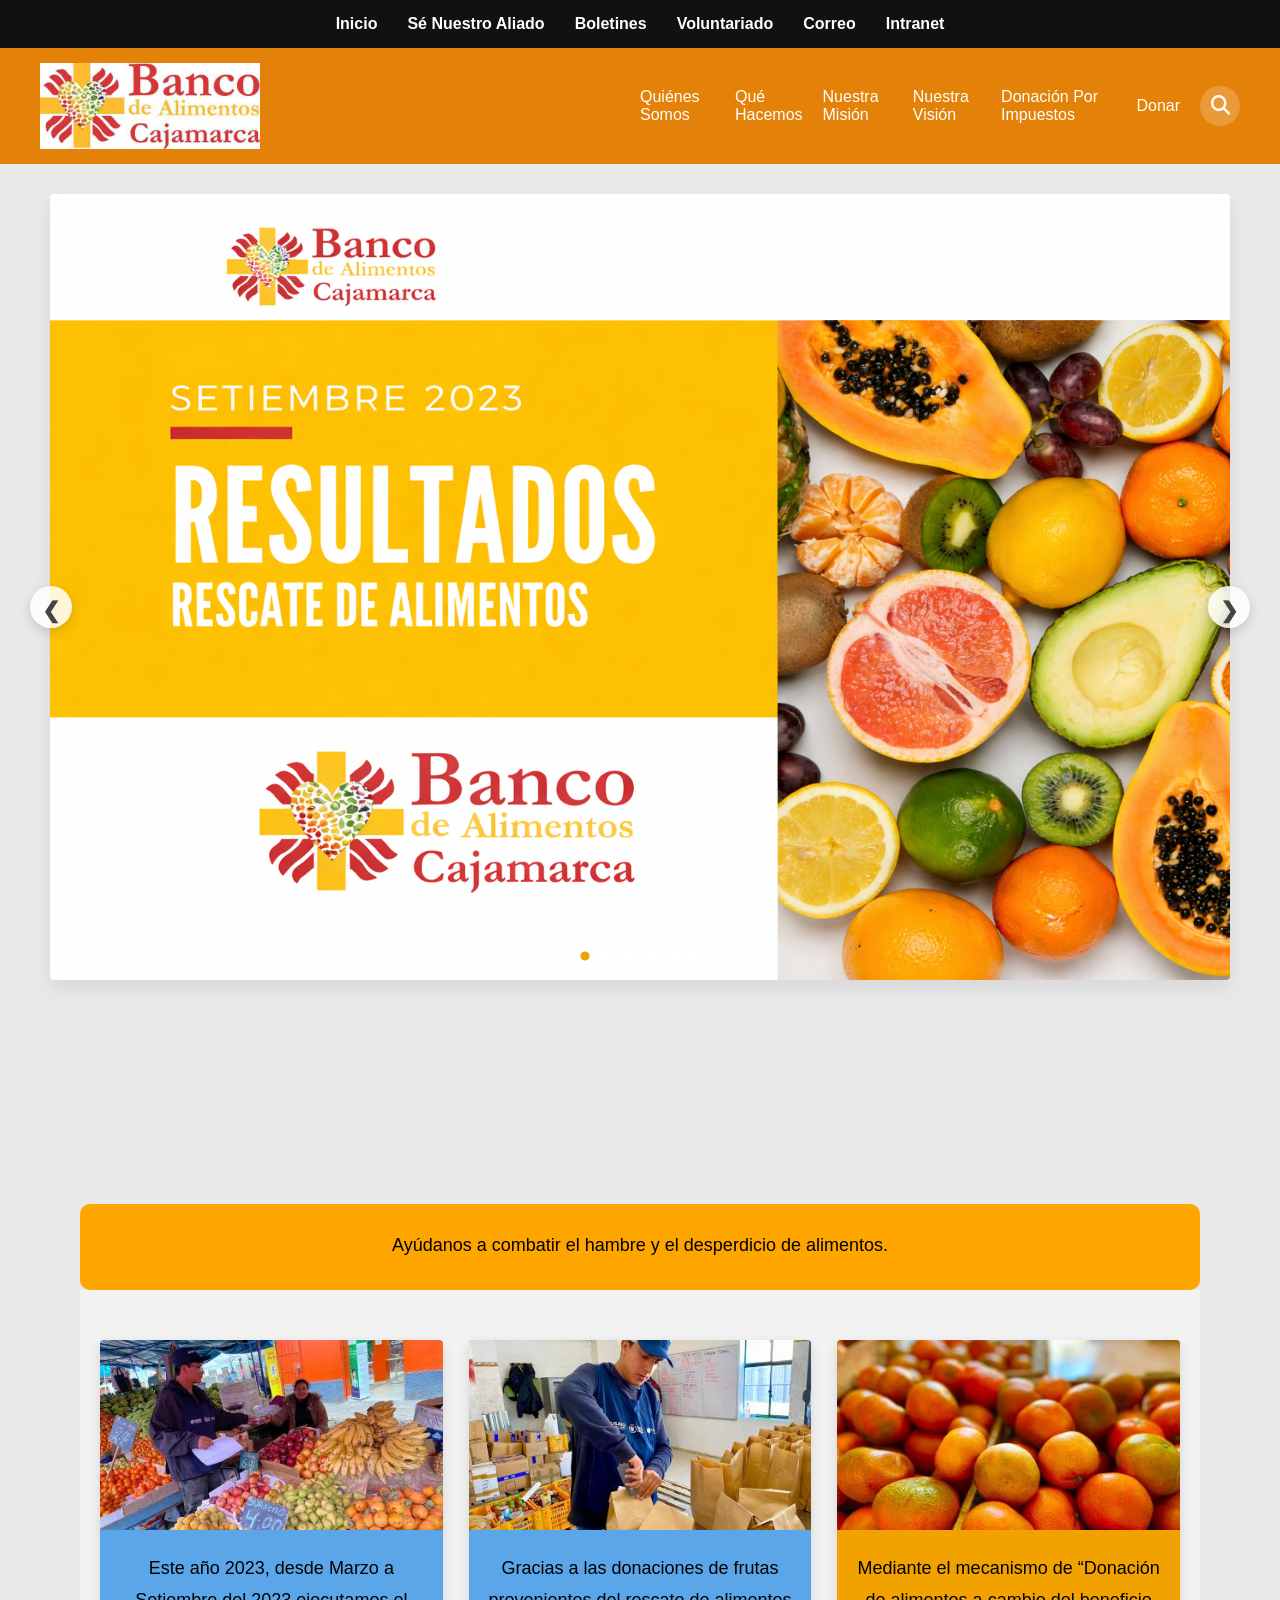
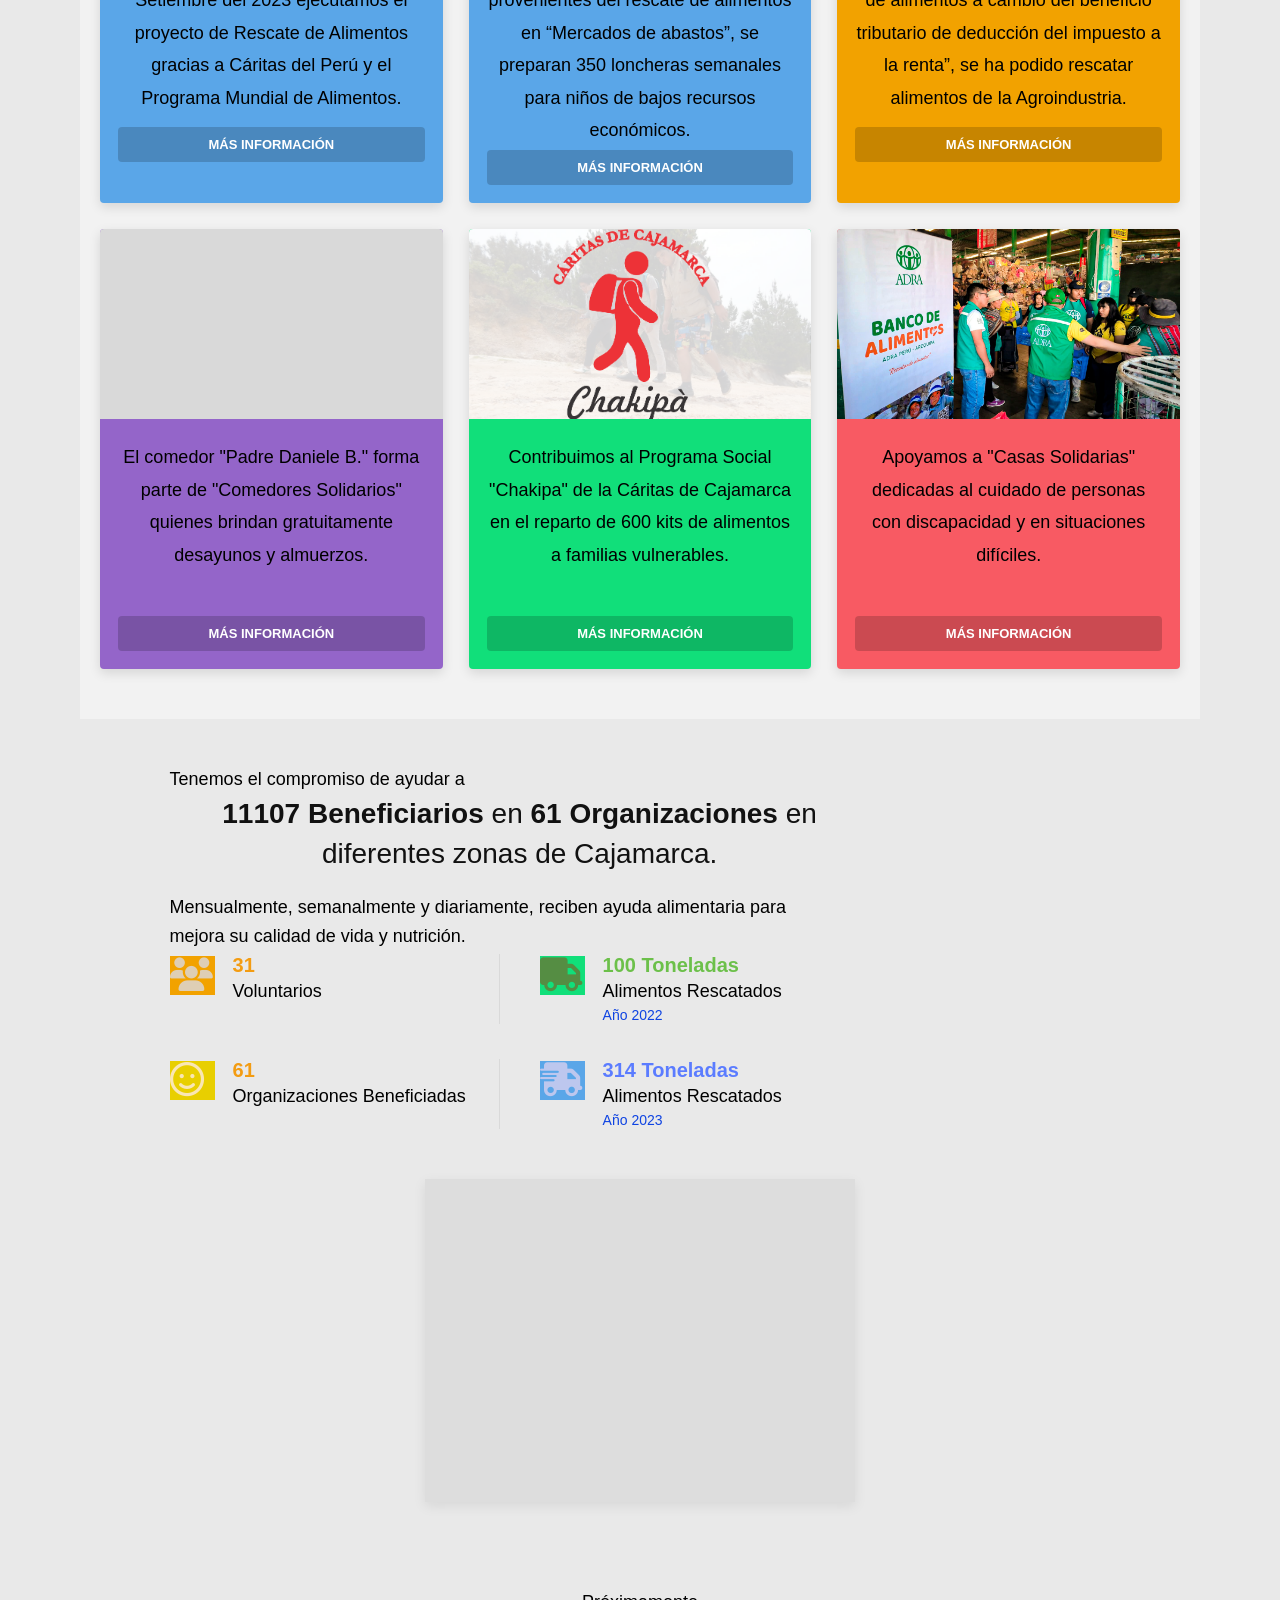
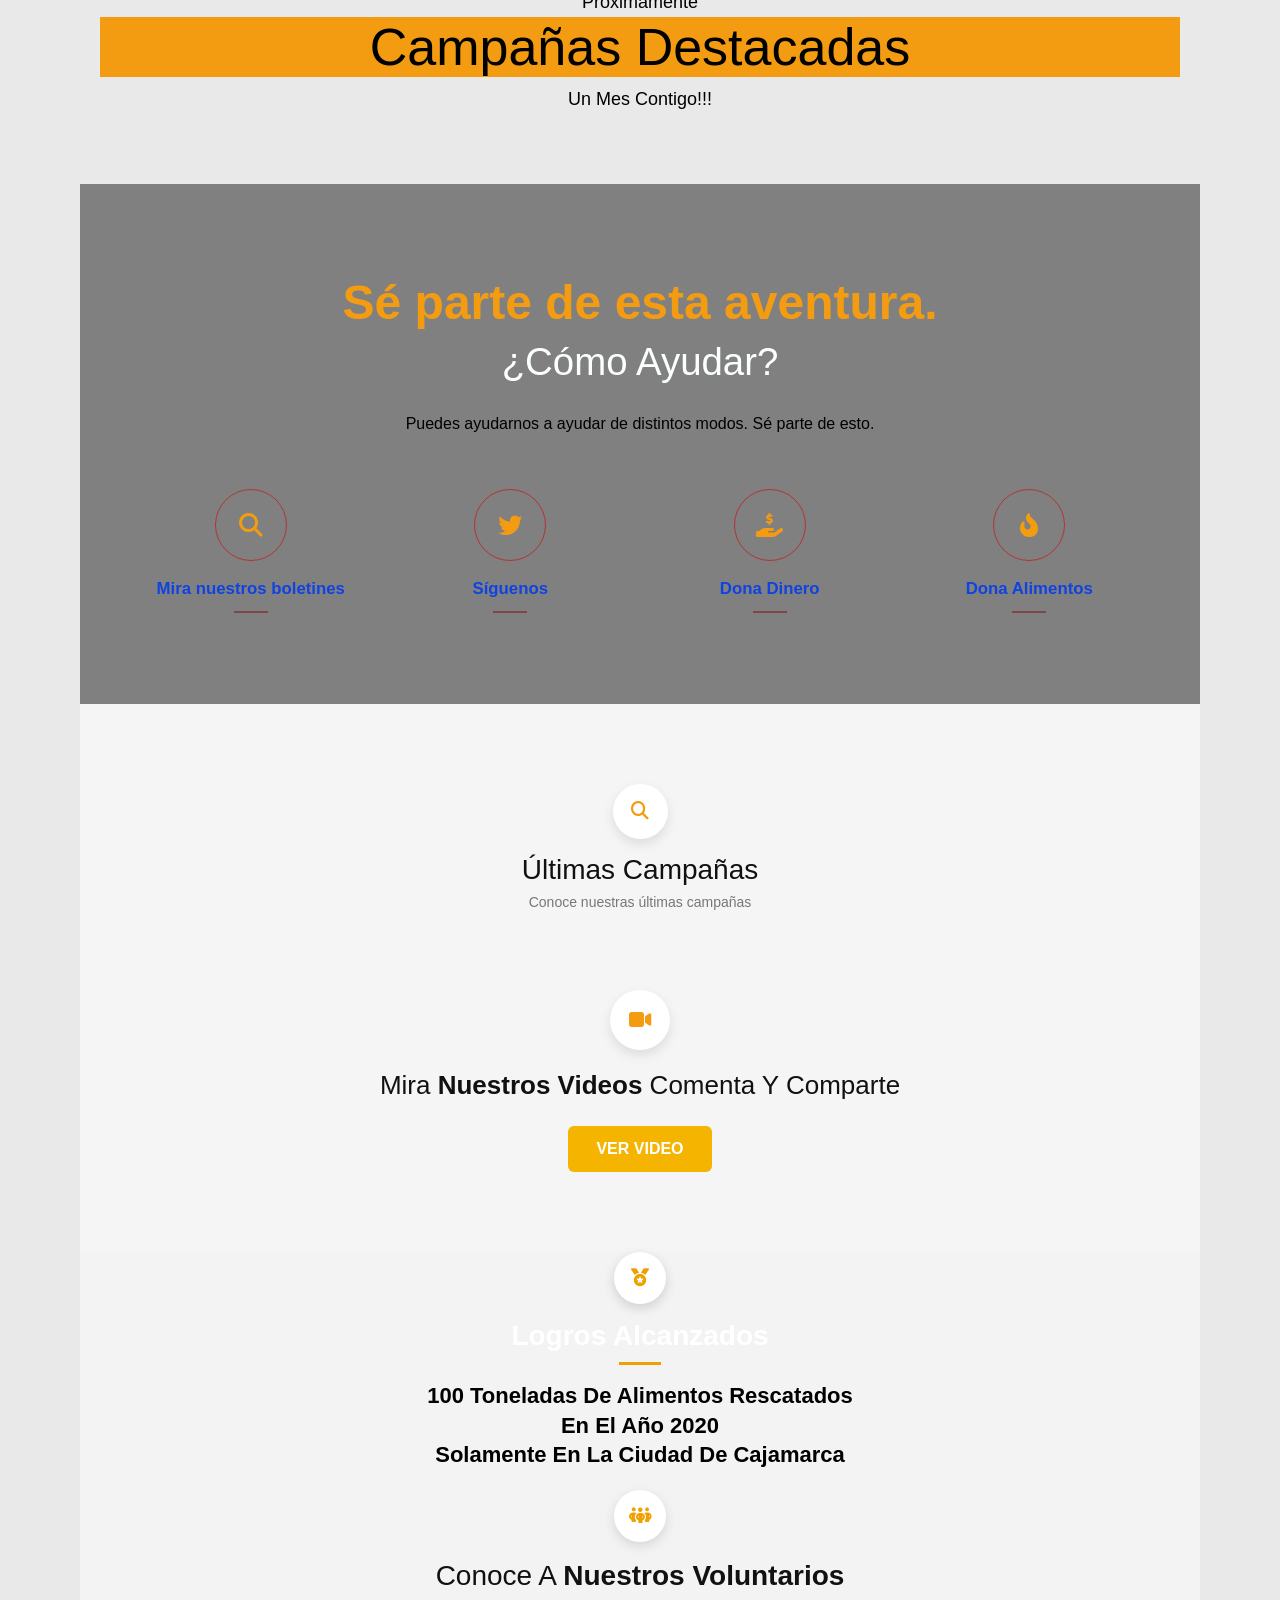
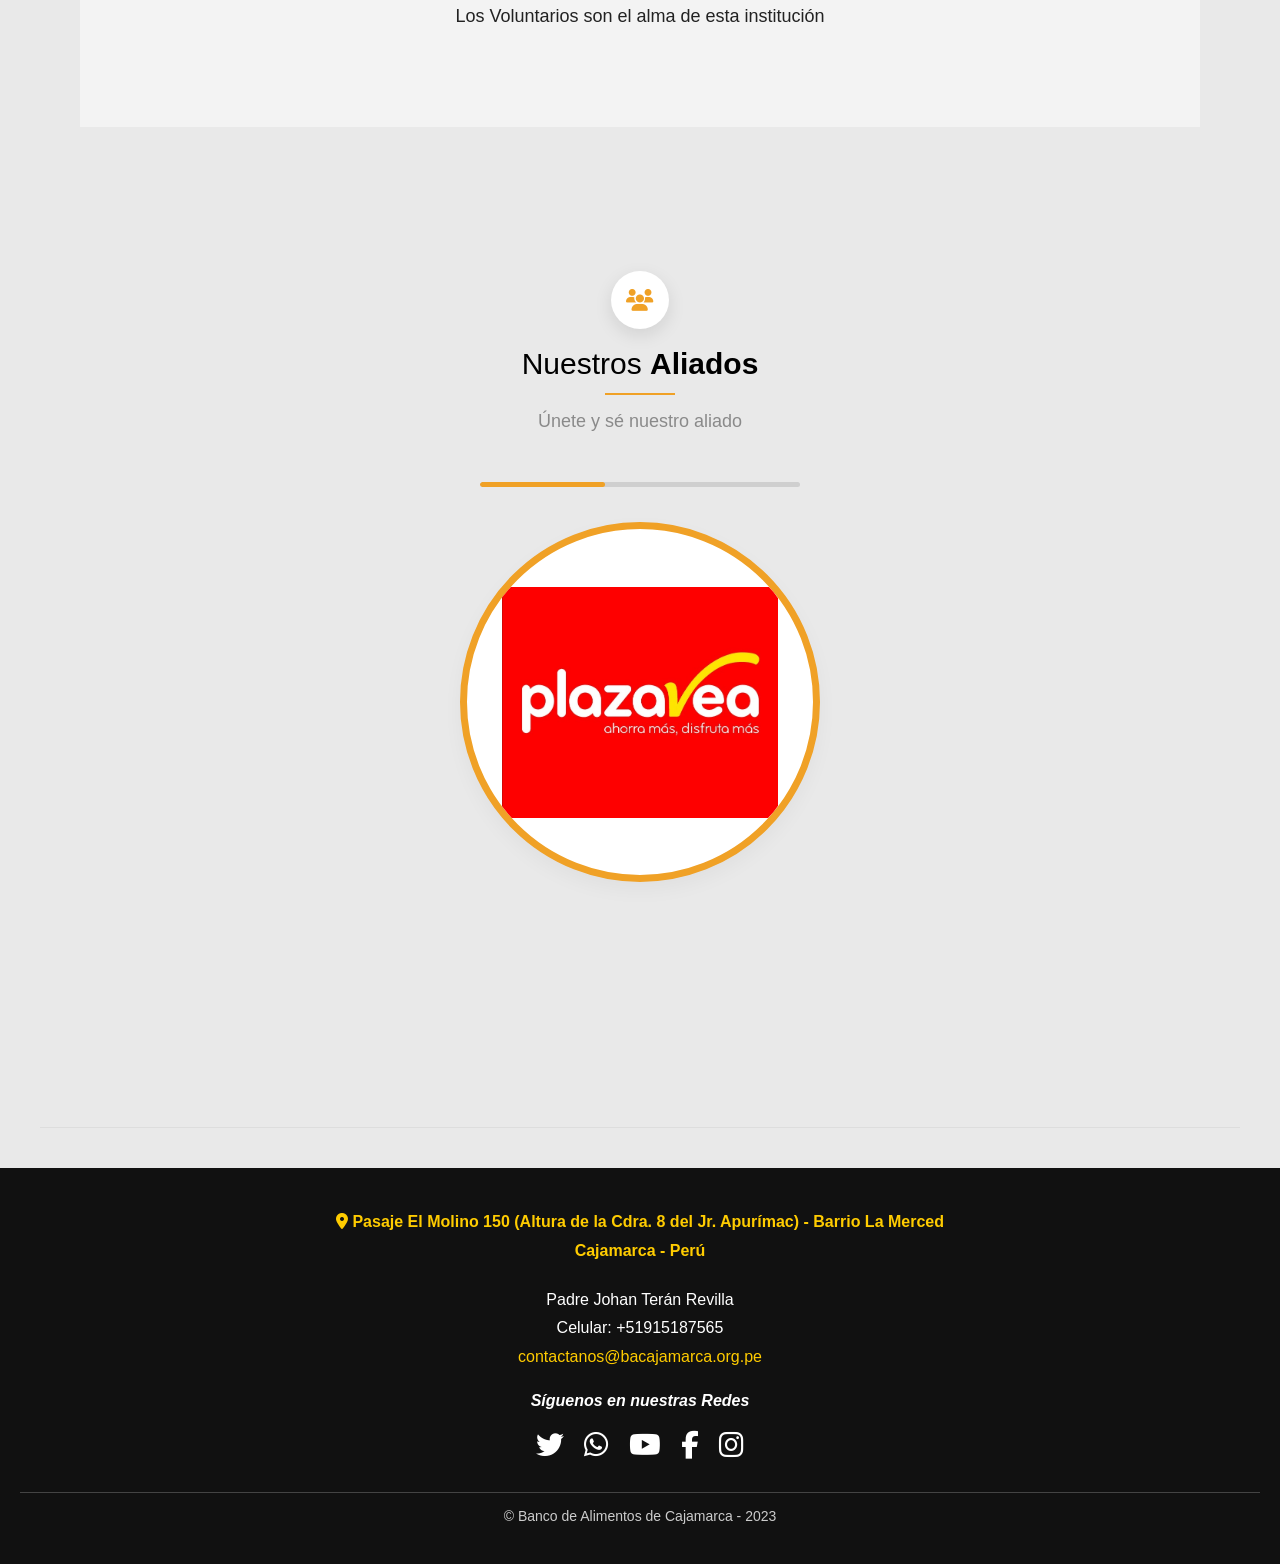
==== commit f3a23cea: "se agregaron las imagenes de los cuadros de inicio" ====
--- a/index.html
+++ b/index.html
@@ -4,10 +4,9 @@
   <meta charset="UTF-8">
   <meta name="viewport" content="width=device-width, initial-scale=1.0">
   <title>Banco de Alimentos</title>
-  
+
   <link rel="stylesheet" href="style.css">
   <link rel="stylesheet" href="https://cdnjs.cloudflare.com/ajax/libs/font-awesome/6.5.0/css/all.min.css">
-<link rel="stylesheet" href="https://cdnjs.cloudflare.com/ajax/libs/font-awesome/6.5.0/css/all.min.css">
 </head>
 <body>
 
@@ -27,7 +26,7 @@
     </div>
   </header>
 
-  <!-- HEADER BLANCO -->
+  <!-- HEADER NARANJA -->
   <div class="sub-header">
     <div class="contenedor-sub">
       <div class="logo">
@@ -69,340 +68,338 @@
     </div>
   </div>
 
-  <!-- FOTO O BANNER -->
-  <section class="banner-principal">
-    <img src="banner.jpg" alt="Banner principal">
-    
+  <!-- SLIDER PRINCIPAL -->
+
+  
+
+  <section class="slider-section" id="sliderPrincipal">
+
+
+
+    <div class="slider-container">
+      <button class="slider-btn prev" id="prevBtn" aria-label="Imagen anterior">&#10094;</button>
+
+      <div class="slider-box">
+        <img id="sliderImage" src="img/reporte1.png" alt="Reporte Banco de Alimentos">
+      </div>
+
+      <button class="slider-btn next" id="nextBtn" aria-label="Imagen siguiente">&#10095;</button>
+
+      <div class="slider-indicators">
+        <span class="indicator active" data-index="0"></span>
+        <span class="indicator" data-index="1"></span>
+        <span class="indicator" data-index="2"></span>
+        <span class="indicator" data-index="3"></span>
+        <span class="indicator" data-index="4"></span>
+        <span class="indicator" data-index="5"></span>
+      </div>
+    </div>
   </section>
 
   <!-- CONTENIDO QUE CAMBIA -->
   <main class="contenedor-secciones">
 
+    <!-- INICIO -->
     <section id="inicio" class="seccion activa">
       <div class="contenido">
-        <h2></h2>
-
-<section>
-  <div class="inicio-info">
-    <p>
-     Ayúdanos a combatir el hambre y el desperdicio de alimentos.
-    </p>
-  </div>
-</section>
-
-<section class="proyectos">
-  <div class="cards-container">
-
-    <div class="card azul">
-      <div class="card-img"></div>
-      <div class="card-body">
-        <p>
-          Este año 2023, desde Marzo a Setiembre del 2023 ejecutamos el proyecto
-          de Rescate de Alimentos gracias a Cáritas del Perú y el Programa Mundial de Alimentos.
-        </p>
-        <a href="#" class="btn-card">MÁS INFORMACIÓN</a>
-      </div>
-    </div>
-
-    <div class="card amarillo">
-      <div class="card-img"></div>
-      <div class="card-body">
-        <p>
-          Gracias a las donaciones de frutas provenientes del rescate de alimentos
-          en “Mercados de abastos”, se preparan 350 loncheras semanales para niños
-          de bajos recursos económicos.
-        </p>
-        <a href="#" class="btn-card">MÁS INFORMACIÓN</a>
-      </div>
-    </div>
-
-    <div class="card naranja">
-      <div class="card-img"></div>
-      <div class="card-body">
-        <p>
-          Mediante el mecanismo de “Donación de alimentos a cambio del beneficio
-          tributario de deducción del impuesto a la renta”, se ha podido rescatar
-          alimentos de la Agroindustria.
-        </p>
-        <a href="#" class="btn-card">MÁS INFORMACIÓN</a>
-      </div>
-    </div>
-
-    <div class="card morado">
-      <div class="card-img"></div>
-      <div class="card-body">
-        <p>
-          El comedor "Padre Daniele B." forma parte de "Comedores Solidarios"
-          quienes brindan gratuitamente desayunos y almuerzos.
-        </p>
-        <a href="#" class="btn-card">MÁS INFORMACIÓN</a>
-      </div>
-    </div>
-
-    <div class="card verde">
-      <div class="card-img"></div>
-      <div class="card-body">
-        <p>
-          Contribuimos al Programa Social "Chakipa" de la Cáritas de Cajamarca
-          en el reparto de 600 kits de alimentos a familias vulnerables.
-        </p>
-        <a href="#" class="btn-card">MÁS INFORMACIÓN</a>
-      </div>
-    </div>
-
-    <div class="card rojo">
-      <div class="card-img"></div>
-      <div class="card-body">
-        <p>
-          Apoyamos a "Casas Solidarias" dedicadas al cuidado de personas con
-          discapacidad y en situaciones difíciles.
-        </p>
-        <a href="#" class="btn-card">MÁS INFORMACIÓN</a>
-      </div>
-    </div>
-  </div>
-</section>
-
-<section class="compromiso">
-    <div class="compromiso-container">
-
-      <!-- LADO IZQUIERDO -->
-      <div class="compromiso-texto">
-        <p class="subtitulo">Tenemos el compromiso de ayudar a</p>
-
-        <h2>
-          <strong>11107 Beneficiarios</strong> en <strong>61 Organizaciones</strong> en
-          diferentes zonas de Cajamarca.
-        </h2>
-
-        <p class="descripcion">
-          Mensualmente, semanalmente y diariamente, reciben ayuda alimentaria
-          para mejora su calidad de vida y nutrición.
-        </p>
-
-        <div class="estadisticas">
-
-          <div class="item">
-            <div class="icono naranja">
-              <i class="fa-solid fa-users"></i>
-            </div>
-            <div class="contenido">
-              <h3>31</h3>
-              <p>Voluntarios</p>
-            </div>
-          </div>
-
-          <div class="item">
-            <div class="icono verde">
-              <i class="fa-solid fa-truck"></i>
-            </div>
-            <div class="contenido">
-              <h3>100 Toneladas</h3>
-              <p>Alimentos Rescatados</p>
-              <span>Año 2022</span>
-            </div>
-          </div>
-
-          <div class="item">
-            <div class="icono amarillo">
-              <i class="fa-regular fa-face-smile"></i>
-            </div>
-            <div class="contenido">
-              <h3>61</h3>
-              <p>Organizaciones Beneficiadas</p>
-            </div>
-          </div>
-
-          <div class="item">
-            <div class="icono azul">
-              <i class="fa-solid fa-truck-fast"></i>
-            </div>
-            <div class="contenido">
-              <h3>314 Toneladas</h3>
-              <p>Alimentos Rescatados</p>
-              <span>Año 2023</span>
-            </div>
-          </div>
-
-        </div>
-      </div>
-
-      <!-- LADO DERECHO -->
-      <div class="compromiso-video">
-        <div class="video-box">
-          <!-- Reemplaza el ID del video -->
-          <iframe 
-            src="https://www.youtube.com/embed/TU_ID_DEL_VIDEO"
-            title="Video Banco de Alimentos"
-            frameborder="0"
-            allow="accelerometer; autoplay; clipboard-write; encrypted-media; gyroscope; picture-in-picture; web-share"
-            allowfullscreen>
-          </iframe>
-        </div>
-      </div>
-
-    </div>
-  </section>
-
-  <section class="campanas">
-    <p class="subtitulo-campana">Próximamente</p>
-    <h2>Campañas Destacadas</h2>
-    <p class="texto-campana">Un Mes Contigo!!!</p>
-  </section>
-
-<section class="ayuda-section">
-    <div class="overlay"></div>
-
-    <div class="contenido-ayuda">
-      <h2>Sé parte de esta aventura.</h2>
-      <h3>¿Cómo Ayudar?</h3>
-      <p>
-        Puedes ayudarnos a ayudar de distintos modos. Sé parte de esto.
-      </p>
-
-      <div class="opciones-ayuda">
-        
-        <a href="#" class="opcion">
-          <div class="icono-circulo">
-            <i class="fa-solid fa-magnifying-glass"></i>
-          </div>
-          <span>Mira nuestros boletines</span>
-          <div class="linea"></div>
-        </a>
-
-        <a href="#" class="opcion">
-          <div class="icono-circulo">
-            <i class="fa-brands fa-twitter"></i>
-          </div>
-          <span>Síguenos</span>
-          <div class="linea"></div>
-        </a>
-
-        <a href="#" class="opcion">
-          <div class="icono-circulo">
-            <i class="fa-solid fa-hand-holding-dollar"></i>
-          </div>
-          <span>Dona Dinero</span>
-          <div class="linea"></div>
-        </a>
-
-        <a href="#" class="opcion">
-          <div class="icono-circulo">
-            <i class="fa-solid fa-fire-flame-curved"></i>
-          </div>
-          <span>Dona Alimentos</span>
-          <div class="linea"></div>
-        </a>
-
-      </div>
-    </div>
-  </section>
-
-  <section class="campanas-section">
-
-  <!-- PARTE SUPERIOR -->
-  <div class="titulo-campanas">
-    <div class="icono-top">
-      <i class="fa-solid fa-magnifying-glass"></i>
-    </div>
-
-    <h2>Últimas Campañas</h2>
-    <p>Conoce nuestras últimas campañas</p>
-  </div>
-
-  <!-- PARTE VIDEO -->
-  <div class="video-campana">
-    
-    <div class="icono-video">
-      <i class="fa-solid fa-video"></i>
-    </div>
-
-    <h3>
-      Mira <strong>Nuestros Videos</strong> Comenta Y Comparte
-    </h3>
-
-    <!-- BOTÓN -->
-    <a href="https://youtube.com" target="_blank" class="btn-video">
-      VER VIDEO
-    </a>
-
-  </div>
-
-</section>
-
-
- <div class="contenido-logros">
-      <div class="icono-logro">
-        <i class="fa-solid fa-medal"></i>
-      </div>
-
-      <h2>Logros Alcanzados</h2>
-      <div class="linea-logro"></div>
-
-      <p>
-        100 Toneladas De Alimentos Rescatados<br>
-        En El Año 2020<br>
-        Solamente En La Ciudad De Cajamarca
-      </p>
-    </div>
-  </div>
-
-  <!-- BLOQUE INFERIOR -->
-  <div class="voluntarios-box">
-    <div class="icono-voluntarios">
-      <i class="fa-solid fa-people-group"></i>
-    </div>
-
-    <h3>
-      Conoce A <strong>Nuestros Voluntarios</strong>
-    </h3>
-
-    <p>Los Voluntarios son el alma de esta institución</p>
-  </div>
-
-
-  
-</section>
-  <section class="aliados-section">
-    <div class="aliados-container">
-
-      <!-- Encabezado -->
-      <div class="aliados-header">
-        <div class="aliados-icono">
-          <i class="fa-solid fa-users"></i>
-        </div>
-
-        <h2>Nuestros <strong>Aliados</strong></h2>
-        <div class="titulo-linea"></div>
-        <p>Únete y sé nuestro aliado</p>
-      </div>
-
-      <!-- Contenido -->
-      <div class="aliados-content">
-
-        <!-- Barra de carga -->
-        <div class="barra-carga">
-          <div class="barra-progreso" id="barraProgreso"></div>
-        </div>
-
-        <!-- Slider de imágenes -->
-        <div class="slider-aliados">
-          <div class="slider-circulo">
-          <img id="imagenAliado" src="logo.png/logo_principal_aliados/plaza-vea.jpg" alt="Aliado">
-
-           
-          </div>|
-        </div>
-
-      </div>
-    </div>
-  </section>
-
-
-
-
-    
-
+
+        <section>
+          <div class="inicio-info">
+            <p>Ayúdanos a combatir el hambre y el desperdicio de alimentos.</p>
+          </div>
+        </section>
+
+        <section class="proyectos">
+          <div class="cards-container">
+
+            <div class="card azul">
+              <div class="card-img">
+                <img src="img.2/WhatsApp Image 2023-08-18 at 5.39.09 PM.jpeg" alt="imagen">
+              </div>
+              <div class="card-body">
+                <p>
+                  Este año 2023, desde Marzo a Setiembre del 2023 ejecutamos el proyecto
+                  de Rescate de Alimentos gracias a Cáritas del Perú y el Programa Mundial de Alimentos.
+                </p>
+                <a href="#" class="btn-card">MÁS INFORMACIÓN</a>
+              </div>
+            </div>
+
+            <div class="card azul">
+              <div class="card-img">
+                <img src="img.2/WhatsApp Image 2023-08-21 at 9.51.54 AM (1).jpeg" alt="imagen">
+              </div>
+              <div class="card-body">
+                <p>
+                  Gracias a las donaciones de frutas provenientes del rescate de alimentos
+                  en “Mercados de abastos”, se preparan 350 loncheras semanales para niños
+                  de bajos recursos económicos.
+                </p>
+                <a href="#" class="btn-card">MÁS INFORMACIÓN</a>
+              </div>
+            </div>
+
+            <div class="card naranja">
+              <div class="card-img">
+                <img src="img.2/naranjas.jpeg" alt="naranjas">
+              </div>
+              <div class="card-body">
+                <p>
+                  Mediante el mecanismo de “Donación de alimentos a cambio del beneficio
+                  tributario de deducción del impuesto a la renta”, se ha podido rescatar
+                  alimentos de la Agroindustria.
+                </p>
+                <a href="#" class="btn-card">MÁS INFORMACIÓN</a>
+              </div>
+            </div>
+
+            <div class="card morado">
+              <div class="card-img"></div>
+              <div class="card-body">
+                <p>
+                  El comedor "Padre Daniele B." forma parte de "Comedores Solidarios"
+                  quienes brindan gratuitamente desayunos y almuerzos.
+                </p>
+                <a href="#" class="btn-card">MÁS INFORMACIÓN</a>
+              </div>
+            </div>
+
+            <div class="card verde">
+              <div class="card-img">
+                <img src="img.2/chaquipa.png" alt="chaquipa">
+              </div>
+              <div class="card-body">
+                <p>
+                  Contribuimos al Programa Social "Chakipa" de la Cáritas de Cajamarca
+                  en el reparto de 600 kits de alimentos a familias vulnerables.
+                </p>
+                <a href="#" class="btn-card">MÁS INFORMACIÓN</a>
+              </div>
+            </div>
+
+            <div class="card rojo">
+              <div class="card-img">
+                <img src="img.2/banco_alimentos.png" alt="banco de alimentos">
+              </div>
+              <div class="card-body">
+                <p>
+                  Apoyamos a "Casas Solidarias" dedicadas al cuidado de personas con
+                  discapacidad y en situaciones difíciles.
+                </p>
+                <a href="#" class="btn-card">MÁS INFORMACIÓN</a>
+              </div>
+            </div>
+
+          </div>
+        </section>
+
+        <section class="compromiso">
+          <div class="compromiso-container">
+
+            <div class="compromiso-texto">
+              <p class="subtitulo">Tenemos el compromiso de ayudar a</p>
+
+              <h2>
+                <strong>11107 Beneficiarios</strong> en <strong>61 Organizaciones</strong> en
+                diferentes zonas de Cajamarca.
+              </h2>
+
+              <p class="descripcion">
+                Mensualmente, semanalmente y diariamente, reciben ayuda alimentaria
+                para mejora su calidad de vida y nutrición.
+              </p>
+
+              <div class="estadisticas">
+                <div class="item">
+                  <div class="icono naranja">
+                    <i class="fa-solid fa-users"></i>
+                  </div>
+                  <div class="contenido">
+                    <h3>31</h3>
+                    <p>Voluntarios</p>
+                  </div>
+                </div>
+
+                <div class="item">
+                  <div class="icono verde">
+                    <i class="fa-solid fa-truck"></i>
+                  </div>
+                  <div class="contenido">
+                    <h3>100 Toneladas</h3>
+                    <p>Alimentos Rescatados</p>
+                    <span>Año 2022</span>
+                  </div>
+                </div>
+
+                <div class="item">
+                  <div class="icono amarillo">
+                    <i class="fa-regular fa-face-smile"></i>
+                  </div>
+                  <div class="contenido">
+                    <h3>61</h3>
+                    <p>Organizaciones Beneficiadas</p>
+                  </div>
+                </div>
+
+                <div class="item">
+                  <div class="icono azul">
+                    <i class="fa-solid fa-truck-fast"></i>
+                  </div>
+                  <div class="contenido">
+                    <h3>314 Toneladas</h3>
+                    <p>Alimentos Rescatados</p>
+                    <span>Año 2023</span>
+                  </div>
+                </div>
+              </div>
+            </div>
+
+            <div class="compromiso-video">
+              <div class="video-box">
+                <iframe 
+                  src="https://www.youtube.com/embed/TU_ID_DEL_VIDEO"
+                  title="Video Banco de Alimentos"
+                  frameborder="0"
+                  allow="accelerometer; autoplay; clipboard-write; encrypted-media; gyroscope; picture-in-picture; web-share"
+                  allowfullscreen>
+                </iframe>
+              </div>
+            </div>
+
+          </div>
+        </section>
+
+        <section class="campanas">
+          <p class="subtitulo-campana">Próximamente</p>
+          <h2>Campañas Destacadas</h2>
+          <p class="texto-campana">Un Mes Contigo!!!</p>
+        </section>
+
+        <section class="ayuda-section">
+          <div class="overlay"></div>
+
+          <div class="contenido-ayuda">
+            <h2>Sé parte de esta aventura.</h2>
+            <h3>¿Cómo Ayudar?</h3>
+            <p>Puedes ayudarnos a ayudar de distintos modos. Sé parte de esto.</p>
+
+            <div class="opciones-ayuda">
+              <a href="#" class="opcion">
+                <div class="icono-circulo">
+                  <i class="fa-solid fa-magnifying-glass"></i>
+                </div>
+                <span>Mira nuestros boletines</span>
+                <div class="linea"></div>
+              </a>
+
+              <a href="#" class="opcion">
+                <div class="icono-circulo">
+                  <i class="fa-brands fa-twitter"></i>
+                </div>
+                <span>Síguenos</span>
+                <div class="linea"></div>
+              </a>
+
+              <a href="#" class="opcion">
+                <div class="icono-circulo">
+                  <i class="fa-solid fa-hand-holding-dollar"></i>
+                </div>
+                <span>Dona Dinero</span>
+                <div class="linea"></div>
+              </a>
+
+              <a href="#" class="opcion">
+                <div class="icono-circulo">
+                  <i class="fa-solid fa-fire-flame-curved"></i>
+                </div>
+                <span>Dona Alimentos</span>
+                <div class="linea"></div>
+              </a>
+            </div>
+          </div>
+        </section>
+
+        <section class="campanas-section">
+          <div class="titulo-campanas">
+            <div class="icono-top">
+              <i class="fa-solid fa-magnifying-glass"></i>
+            </div>
+
+            <h2>Últimas Campañas</h2>
+            <p>Conoce nuestras últimas campañas</p>
+          </div>
+
+          <div class="video-campana">
+            <div class="icono-video">
+              <i class="fa-solid fa-video"></i>
+            </div>
+
+            <h3>
+              Mira <strong>Nuestros Videos</strong> Comenta Y Comparte
+            </h3>
+
+            <a href="https://youtube.com" target="_blank" class="btn-video">VER VIDEO</a>
+          </div>
+        </section>
+
+        <section class="logros-voluntarios">
+          <div class="contenido-logros">
+            <div class="icono-logro">
+              <i class="fa-solid fa-medal"></i>
+            </div>
+
+            <h2>Logros Alcanzados</h2>
+            <div class="linea-logro"></div>
+
+            <p>
+              100 Toneladas De Alimentos Rescatados<br>
+              En El Año 2020<br>
+              Solamente En La Ciudad De Cajamarca
+            </p>
+          </div>
+
+          <div class="voluntarios-box">
+            <div class="icono-voluntarios">
+              <i class="fa-solid fa-people-group"></i>
+            </div>
+
+            <h3>Conoce A <strong>Nuestros Voluntarios</strong></h3>
+            <p>Los Voluntarios son el alma de esta institución</p>
+          </div>
+        </section>
+
+        <section class="aliados-section">
+          <div class="aliados-container">
+
+            <div class="aliados-header">
+              <div class="aliados-icono">
+                <i class="fa-solid fa-users"></i>
+              </div>
+
+              <h2>Nuestros <strong>Aliados</strong></h2>
+              <div class="titulo-linea"></div>
+              <p>Únete y sé nuestro aliado</p>
+            </div>
+
+            <div class="aliados-content">
+              <div class="barra-carga">
+                <div class="barra-progreso" id="barraProgreso"></div>
+              </div>
+
+              <div class="slider-aliados">
+                <div class="slider-circulo">
+                  <img id="imagenAliado" src="logo.png/logo_principal_aliados/plaza-vea.jpg" alt="Aliado">
+                </div>
+              </div>
+            </div>
+
+          </div>
+        </section>
+
+      </div>
+    </section>
+
+    <!-- SE NUESTRO ALIADO -->
     <section id="aliado" class="seccion">
       <div class="contenido">
         <div class="aliado-titulo"><h2>Sé Nuestro Aliado</h2></div>
@@ -410,57 +407,56 @@
           <p>Únete al Banco de Alimentos de Cajamarca como aliado y ayúdanos a recopilar y distribuir alimentos para las familias más vulnerables.</p>
 
           <form action="#" method="post">
-          <label for="empresa">Nombre de Empresa o Institución</label>
-          <input type="text" id="empresa" name="empresa" placeholder="Ej. Supermercado Plaza Vea" required>
-
-          <label for="contacto">Nombre de Contacto</label>
-          <input type="text" id="contacto" name="contacto" placeholder="Ej. María Pérez" required>
-
-          <label for="email">Email de Contacto</label>
-          <input type="email" id="email" name="email" placeholder="ejemplo@correo.com" required>
-
-          <label for="telefono">Celular de Contacto</label>
-          <input type="tel" id="telefono" name="telefono" placeholder="Ej. +51912345678" required>
-
-          <label for="mensaje">Mensaje</label>
-          <textarea id="mensaje" name="mensaje" rows="5" placeholder="Cuéntanos cómo puedes colaborar" required></textarea>
-
-          <button type="submit">Enviar</button>
-          <button type="reset">Limpiar</button>
-        </form>
-        </div>
-      </div>
-    </section>
-
+            <label for="empresa">Nombre de Empresa o Institución</label>
+            <input type="text" id="empresa" name="empresa" placeholder="Ej. Supermercado Plaza Vea" required>
+
+            <label for="contacto">Nombre de Contacto</label>
+            <input type="text" id="contacto" name="contacto" placeholder="Ej. María Pérez" required>
+
+            <label for="email">Email de Contacto</label>
+            <input type="email" id="email" name="email" placeholder="ejemplo@correo.com" required>
+
+            <label for="telefono">Celular de Contacto</label>
+            <input type="tel" id="telefono" name="telefono" placeholder="Ej. +51912345678" required>
+
+            <label for="mensaje">Mensaje</label>
+            <textarea id="mensaje" name="mensaje" rows="5" placeholder="Cuéntanos cómo puedes colaborar" required></textarea>
+
+            <button type="submit">Enviar</button>
+            <button type="reset">Limpiar</button>
+          </form>
+        </div>
+      </div>
+    </section>
+
+    <!-- BOLETINES -->
     <section id="boletines" class="seccion">
       <div class="contenido">
-
         <div class="boletines-grid">
           <article class="boletin-card">
             <div class="boletin-imagen">Foto</div>
             <div class="boletin-texto boletin-azul">
-              
               <p>Recibimos diariamente donaciones de Plaza Vea de Cajamarca. Un gran aliado para luchar contra desperdicio de alimentos y contribuir al hambre cero</p>
             </div>
           </article>
+
           <article class="boletin-card">
             <div class="boletin-imagen">Foto</div>
             <div class="boletin-texto boletin-rojo">
-            
               <p>Contribuimos al Programa Social "Chakipà" de la Cáritas de Cajamarca en el reparto de 600 kits de alimentos a familias vulnerables.</p>
             </div>
           </article>
+
           <article class="boletin-card">
             <div class="boletin-imagen">Foto</div>
             <div class="boletin-texto boletin-morado">
-             
               <p>El comedor "Padre Daniele B." forma parte de "Comedores Solidarios" quienes brindan gratuitamente desayunos y almuerzos.</p>
             </div>
           </article>
+
           <article class="boletin-card">
             <div class="boletin-imagen">Foto</div>
             <div class="boletin-texto boletin-amarillo">
-             
               <p>Entregamos donaciones semanales de alimentos a "Casas Solidarias" dedicadas al cuidado de personas con discapacidad y en situaciones difíciles.</p>
             </div>
           </article>
@@ -468,19 +464,25 @@
       </div>
     </section>
 
+    <!-- VOLUNTARIADO -->
     <section id="voluntariado" class="seccion">
       <div class="contenido">
         <div class="voluntariado-title">
-          <h2>banco de alimentos de cajamarca</h2>
-        </div>
+          <h2>Banco de Alimentos de Cajamarca</h2>
+        </div>
+
         <div class="voluntariado-box">
           <div class="voluntariado-info">
-           
-            Puedes venir cualquier día de la semana.<br>
-            Dirección: Pasaje El Molino 150. Altura de la Cdra. 8 del Jr. Apurímac.<br>
-            Barrio La Merced - Cajamarca.</p>
-
-            <p>Todos los días recibimos donaciones de alimentos y al mismo tiempo debemos distribuirlos ya! El voluntariado es esencial para llevar a cabo esta tarea. Nos ayudarás a seguir ayudando a tantas familias y personas vulnerables.</p>
+            <p>
+              Puedes venir cualquier día de la semana.<br>
+              Dirección: Pasaje El Molino 150. Altura de la Cdra. 8 del Jr. Apurímac.<br>
+              Barrio La Merced - Cajamarca.
+            </p>
+
+            <p>
+              Todos los días recibimos donaciones de alimentos y al mismo tiempo debemos distribuirlos ya.
+              El voluntariado es esencial para llevar a cabo esta tarea. Nos ayudarás a seguir ayudando a tantas familias y personas vulnerables.
+            </p>
 
             <p>Puedes ayudarnos en:</p>
             <ul>
@@ -489,9 +491,14 @@
               <li>Buscar más donantes.</li>
             </ul>
 
-            <p>Así también, todos los sábados apoyamos al Programa Chakipá de la Cáritas de Cajamarca. Este programa consiste en entregar kits de alimentos a familias vulnerables. El traslado se realiza caminando desde el almacén del Banco de Alimentos hasta sus domicilios, en las afueras de la ciudad. La experiencia es muy reconfortante, donde el desgaste y el cansancio son apaciguados con la satisfacción de ayudar a quien más lo necesita.</p>
-
-            <p>No regalamos lo que nos sobra, regalamos lo más valioso: <strong>EL TIEMPO</strong>... y eso hace tan valioso en ser VOLUNTARIO.</p>
+            <p>
+              Así también, todos los sábados apoyamos al Programa Chakipá de la Cáritas de Cajamarca.
+              Este programa consiste en entregar kits de alimentos a familias vulnerables. El traslado se realiza caminando desde el almacén del Banco de Alimentos hasta sus domicilios, en las afueras de la ciudad.
+            </p>
+
+            <p>
+              No regalamos lo que nos sobra, regalamos lo más valioso: <strong>EL TIEMPO</strong>... y eso hace tan valioso ser VOLUNTARIO.
+            </p>
 
             <div class="voluntariado-cta">
               <p><strong>¿Quieres ser Voluntario?</strong></p>
@@ -502,6 +509,7 @@
       </div>
     </section>
 
+    <!-- CORREO -->
     <section id="correo" class="seccion">
       <div class="contenido">
         <h2>Correo</h2>
@@ -509,15 +517,16 @@
       </div>
     </section>
 
+    <!-- INTRANET -->
     <section id="intranet" class="seccion">
       <div class="contenido">
         <div class="intranet-box">
           <div class="intranet-title">
-            <h2>iniciar sesion</h2>
+            <h2>Iniciar sesión</h2>
           </div>
 
           <div class="intranet-info">
-            <p>Accede al panel interno del Banco de Alimentos de Cajamarca. Este es un formulario de simulación. Más adelante podrá vincularse con la base de datos real.</p>
+            <p>Accede al panel interno del Banco de Alimentos de Cajamarca. Este es un formulario de simulación.</p>
 
             <form action="#" method="post" class="login-form">
               <label for="usuario">Usuario</label>
@@ -538,6 +547,7 @@
       </div>
     </section>
 
+    <!-- MISION -->
     <section id="mision" class="seccion">
       <div class="contenido">
         <div class="quienes-somos-box">
@@ -556,6 +566,7 @@
       </div>
     </section>
 
+    <!-- VISION -->
     <section id="vision" class="seccion">
       <div class="contenido">
         <div class="quienes-somos-box">
@@ -569,9 +580,10 @@
             </p>
           </div>
         </div>
-      </div>s
-    </section>
-
+      </div>
+    </section>
+
+    <!-- QUE HACEMOS -->
     <section id="que-hacemos" class="seccion">
       <div class="contenido">
         <div class="quienes-somos-box">
@@ -587,36 +599,34 @@
               de la administración pública la donación de alimentos.
             </p>
 
-          <p>
-            Fomentamos la donación de alimentos en tiendas, mayoristas, minimarkets,
-            supermercados y restaurantes, entre otros, a través de certificados de donación
-            y deducción de impuestos bajo las leyes 30498 y 30631 del Estado Peruano.
-          </p>
-
-          <p>
-            Desde Noviembre de 2019, se inició el rescate de alimentos gracias a Cáritas de Cajamarca
-            en la Tienda “Plaza Vea” de Supermercados Peruanos.
-          </p>
-
-          <p>
-            Gracias, en gran parte, a Plaza Vea. 100 toneladas de alimentos rescatados en el año 2020.
-          </p>
-        </div>
-      </div>
-    </section>
-
+            <p>
+              Fomentamos la donación de alimentos en tiendas, mayoristas, minimarkets,
+              supermercados y restaurantes, entre otros, a través de certificados de donación
+              y deducción de impuestos bajo las leyes 30498 y 30631 del Estado Peruano.
+            </p>
+
+            <p>
+              Desde Noviembre de 2019, se inició el rescate de alimentos gracias a Cáritas de Cajamarca
+              en la Tienda “Plaza Vea” de Supermercados Peruanos.
+            </p>
+
+            <p>
+              Gracias, en gran parte, a Plaza Vea. 100 toneladas de alimentos rescatados en el año 2020.
+            </p>
+          </div>
+        </div>
+      </div>
+    </section>
+
+    <!-- QUIENES SOMOS -->
     <section id="quienes-somos" class="seccion">
       <div class="contenido">
         <div class="quienes-somos-box">
           <div class="quienes-somos-title">
-          <h2>¿Quiénes Somos?</h2>
-          </div>
-          
-
+            <h2>¿Quiénes Somos?</h2>
+          </div>
 
           <div class="quienes-somos-info">
-
-
             <p>
               Como respuesta a la crisis económica originada por la Pandemia del Covid-19,
               <strong>Cáritas de Cajamarca</strong> crea en Abril del 2020 el programa de ayuda social:
@@ -635,14 +645,15 @@
               Entidades benéficas asistenciales, Comedores y Albergues de Cajamarca
               con Donaciones en Alimentos y Artículos de primera necesidad.
             </p>
-<section>
-  <div class="quienes-somos-info-4">
-    <h2>
-      El Banco de Alimentos de Cajamarca para poder cumplir sus fines, se digna a establecer los 
-      contactos oportunos y convenientes para conseguir gratuitamente la entrega de los excedentes del sector agroalimentario, supermercados, tiendas de abarrotes, mayoristas y cadenas de restaurantes, así como la aportación de alimentos y dinero del gran público mediante la organización de colectas en centros comerciales, colegios, supermercados, etc.
-    </h2>
-  </div>
-</section>
+
+            <section>
+              <div class="quienes-somos-info-4">
+                <h2>
+                  El Banco de Alimentos de Cajamarca para poder cumplir sus fines, se digna a establecer los 
+                  contactos oportunos y convenientes para conseguir gratuitamente la entrega de los excedentes del sector agroalimentario, supermercados, tiendas de abarrotes, mayoristas y cadenas de restaurantes, así como la aportación de alimentos y dinero del gran público mediante la organización de colectas en centros comerciales, colegios, supermercados, etc.
+                </h2>
+              </div>
+            </section>
 
             <ol>
               <li>Los Bancos de Alimentos son apolíticos y aconfesionales.</li>
@@ -661,6 +672,7 @@
       </div>
     </section>
 
+    <!-- DONACION IMPUESTOS -->
     <section id="donacion-impuestos" class="seccion">
       <div class="contenido">
         <div class="quienes-somos-box">
@@ -686,13 +698,17 @@
       </div>
     </section>
 
+    <!-- DONAR -->
     <section id="donar" class="seccion">
       <div class="contenido">
         <div class="donacion-box">
           <p class="donacion-online">Donación ON-LINE</p>
         </div>
 
-        <p class="donar-texto">Tenemos el compromiso de ayudar a 600 Familias Vulnerables y 10 Casas de Ayuda Social. En total son 1100 beneficiarios. SEGUIMOS DÍA A DÍA RESCATANDO ALIMENTOS y RECAUDANDO FONDOS, pero NO ES SUFICIENTE.</p>
+        <p class="donar-texto">
+          Tenemos el compromiso de ayudar a 600 Familias Vulnerables y 10 Casas de Ayuda Social.
+          En total son 1100 beneficiarios. SEGUIMOS DÍA A DÍA RESCATANDO ALIMENTOS y RECAUDANDO FONDOS, pero NO ES SUFICIENTE.
+        </p>
 
         <p class="donar-cta">¿Quieres ayudarnos?</p>
 
@@ -701,10 +717,12 @@
             <h3>Donar Alimentos</h3>
             <button class="donar-button">Aquí</button>
           </article>
+
           <article class="donar-card donar-dinero">
             <h3>Donar Dinero</h3>
             <button class="donar-button">Aquí</button>
           </article>
+
           <article class="donar-card donar-padrinaje">
             <h3>Padrinaje Solidario</h3>
             <button class="donar-button">Aquí</button>
--- a/style.css
+++ b/style.css
@@ -922,25 +922,30 @@
     text-align: center;
     box-shadow: 0 4px 12px rgba(0, 0, 0, 0.12);
 }
-
 .card-img {
     width: 100%;
-    height: 170px;
-    background-color: #d9d9d9; /* espacio temporal para imagen */
+    height: 190px;
+    overflow: hidden;
+    background-color: #d9d9d9;
+
     display: flex;
     align-items: center;
     justify-content: center;
-    color: #666;
-    font-size: 14px;
-}
-
-.card-img::before {
-    content: "Aquí irá la imagen";
-}
+}
+
+/* Imagen */
+.card-img img {
+    width: 100%;
+    height: 100%;
+    object-fit: cover; /* llena el espacio recortando si es necesario */
+}
+
+
 
 .card-body {
     padding: 22px 18px 18px;
     min-height: 250px;
+
     display: flex;
     flex-direction: column;
     justify-content: space-between;
@@ -1822,4 +1827,168 @@
     padding: 20px;
     border-width: 5px;
   }
+}
+
+
+* {
+  margin: 0;
+  padding: 0;
+  box-sizing: border-box;
+}
+
+body {
+  background-color: #e9e9e9;
+  font-family: Arial, sans-serif;
+}
+
+/* SECCIÓN GENERAL */
+.slider-section {
+  width: 100%;
+  min-height: 100vh;
+  display: flex;
+  justify-content: center;
+  align-items: center;
+  padding: 30px 20px;
+}
+
+/* CONTENEDOR PRINCIPAL */
+.slider-container {
+  position: relative;
+  width: 100%;
+  max-width: 1250px;
+  display: flex;
+  justify-content: center;
+  align-items: center;
+}
+
+/* CAJA DE LA IMAGEN */
+.slider-box {
+  width: 100%;
+  max-width: 1180px;
+  background: #ffffff;
+  overflow: hidden;
+  border-radius: 4px;
+  box-shadow: 0 8px 20px rgba(0, 0, 0, 0.08);
+}
+
+.slider-box img {
+  width: 100%;
+  display: block;
+  object-fit: cover;
+  opacity: 1;
+  transition: opacity 0.5s ease-in-out;
+}
+
+.slider-box img.fade-out {
+  opacity: 0;
+}
+
+/* FLECHAS */
+.slider-btn {
+  position: absolute;
+  top: 50%;
+  transform: translateY(-50%);
+  width: 42px;
+  height: 42px;
+  border: none;
+  border-radius: 50%;
+  background-color: rgba(255, 255, 255, 0.85);
+  color: #444;
+  font-size: 22px;
+  font-weight: bold;
+  cursor: pointer;
+  z-index: 10;
+  box-shadow: 0 4px 12px rgba(0,0,0,0.15);
+  transition: all 0.3s ease;
+}
+
+.slider-btn:hover {
+  background-color: #f0a000;
+  color: #fff;
+}
+
+.prev {
+  left: 10px;
+}
+
+.next {
+  right: 10px;
+}
+
+/* INDICADORES */
+.slider-indicators {
+  position: absolute;
+  bottom: 18px;
+  left: 50%;
+  transform: translateX(-50%);
+  display: flex;
+  gap: 10px;
+}
+
+.indicator {
+  width: 12px;
+  height: 12px;
+  border-radius: 50%;
+  background-color: rgba(255, 255, 255, 0.6);
+  border: 2px solid #fff;
+  cursor: pointer;
+  transition: 0.3s ease;
+}
+
+.indicator.active {
+  background-color: #f0a000;
+  transform: scale(1.15);
+}
+
+/* RESPONSIVE */
+@media (max-width: 768px) {
+  .slider-btn {
+    width: 36px;
+    height: 36px;
+    font-size: 18px;
+  }
+
+  .prev {
+    left: 6px;
+  }
+
+  .next {
+    right: 6px;
+  }
+
+  .slider-indicators {
+    bottom: 10px;
+    gap: 8px;
+  }
+
+  .indicator {
+    width: 10px;
+    height: 10px;
+  }
+}
+
+@media (max-width: 480px) {
+  .slider-section {
+    padding: 15px 10px;
+  }
+
+  .slider-btn {
+    width: 32px;
+    height: 32px;
+    font-size: 16px;
+  }
+}
+
+.slider-section {
+  width: 100%;
+  min-height: 100vh;
+  display: flex;
+  justify-content: center;
+  align-items: center;
+  padding: 30px 20px;
+}
+
+/* 🔥 IMPORTANTE */
+.slider-container {
+  margin: 0 auto; /* centra horizontalmente */
 }
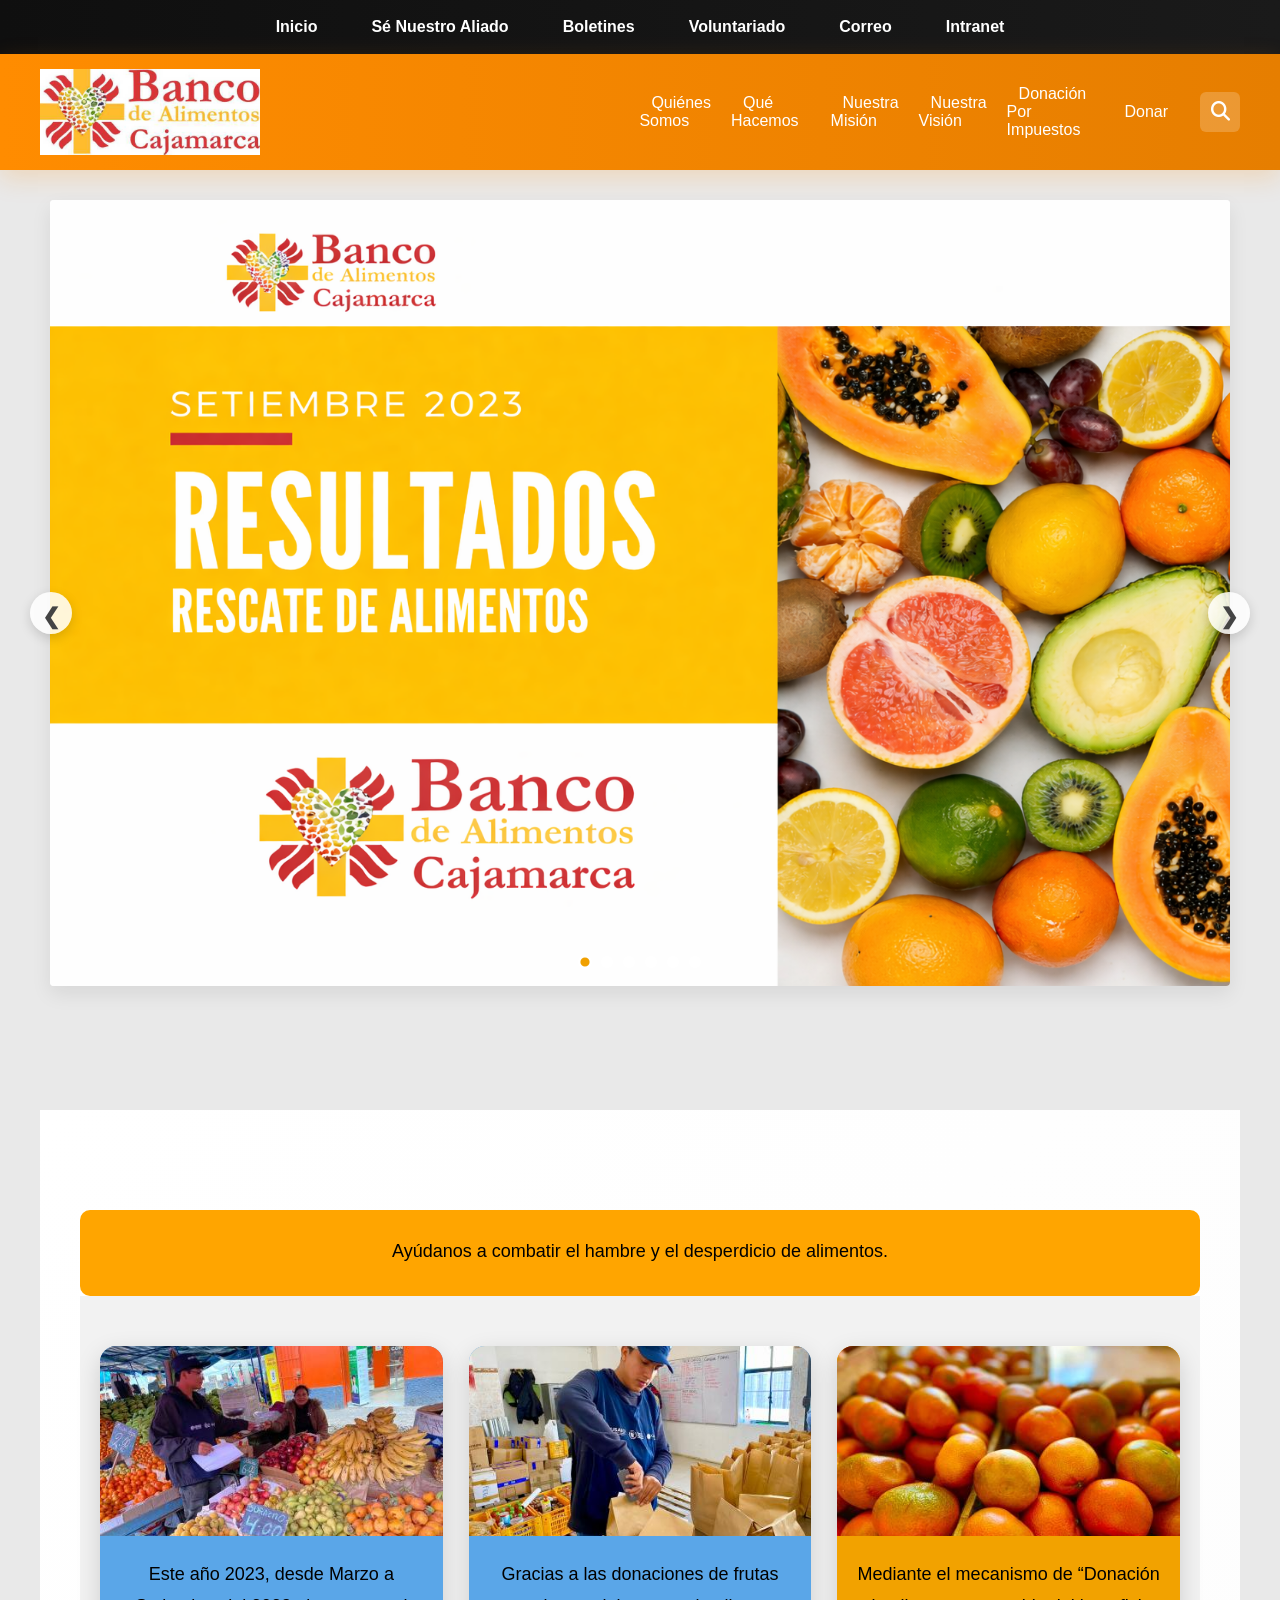
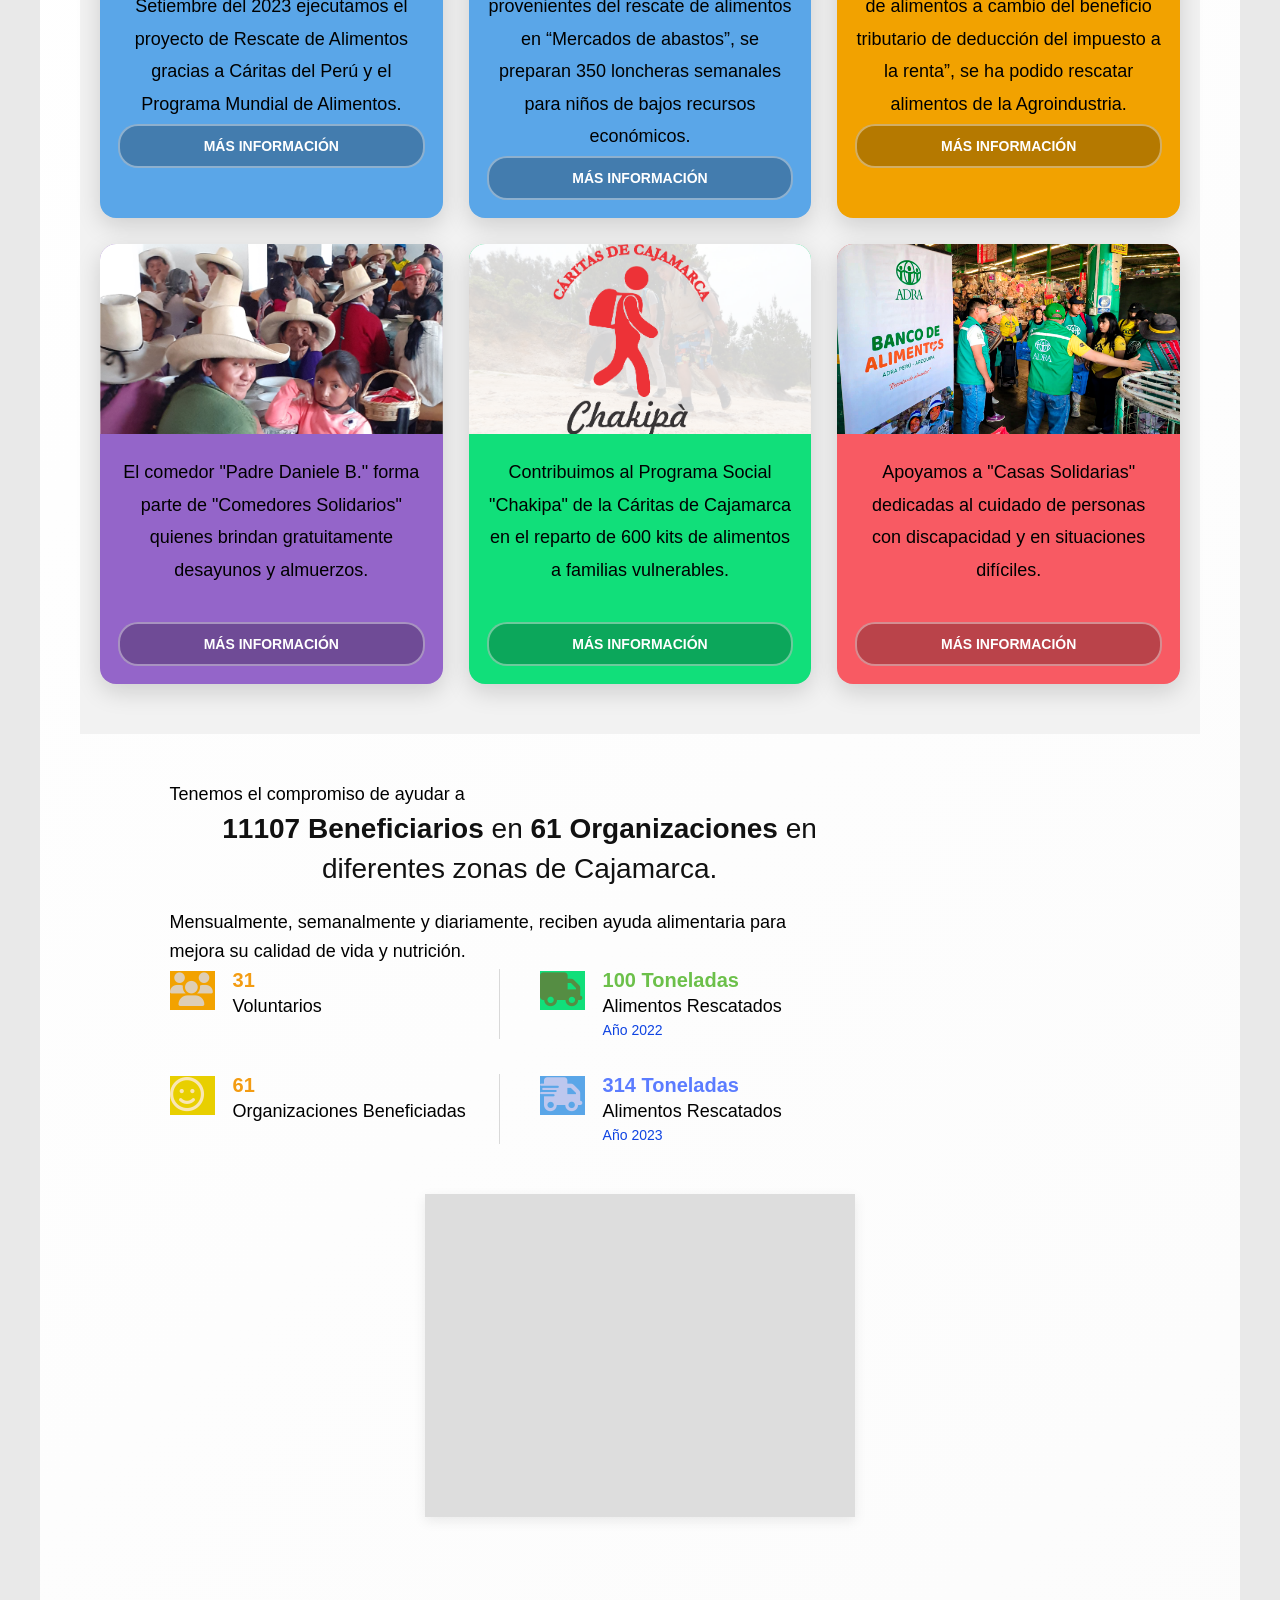
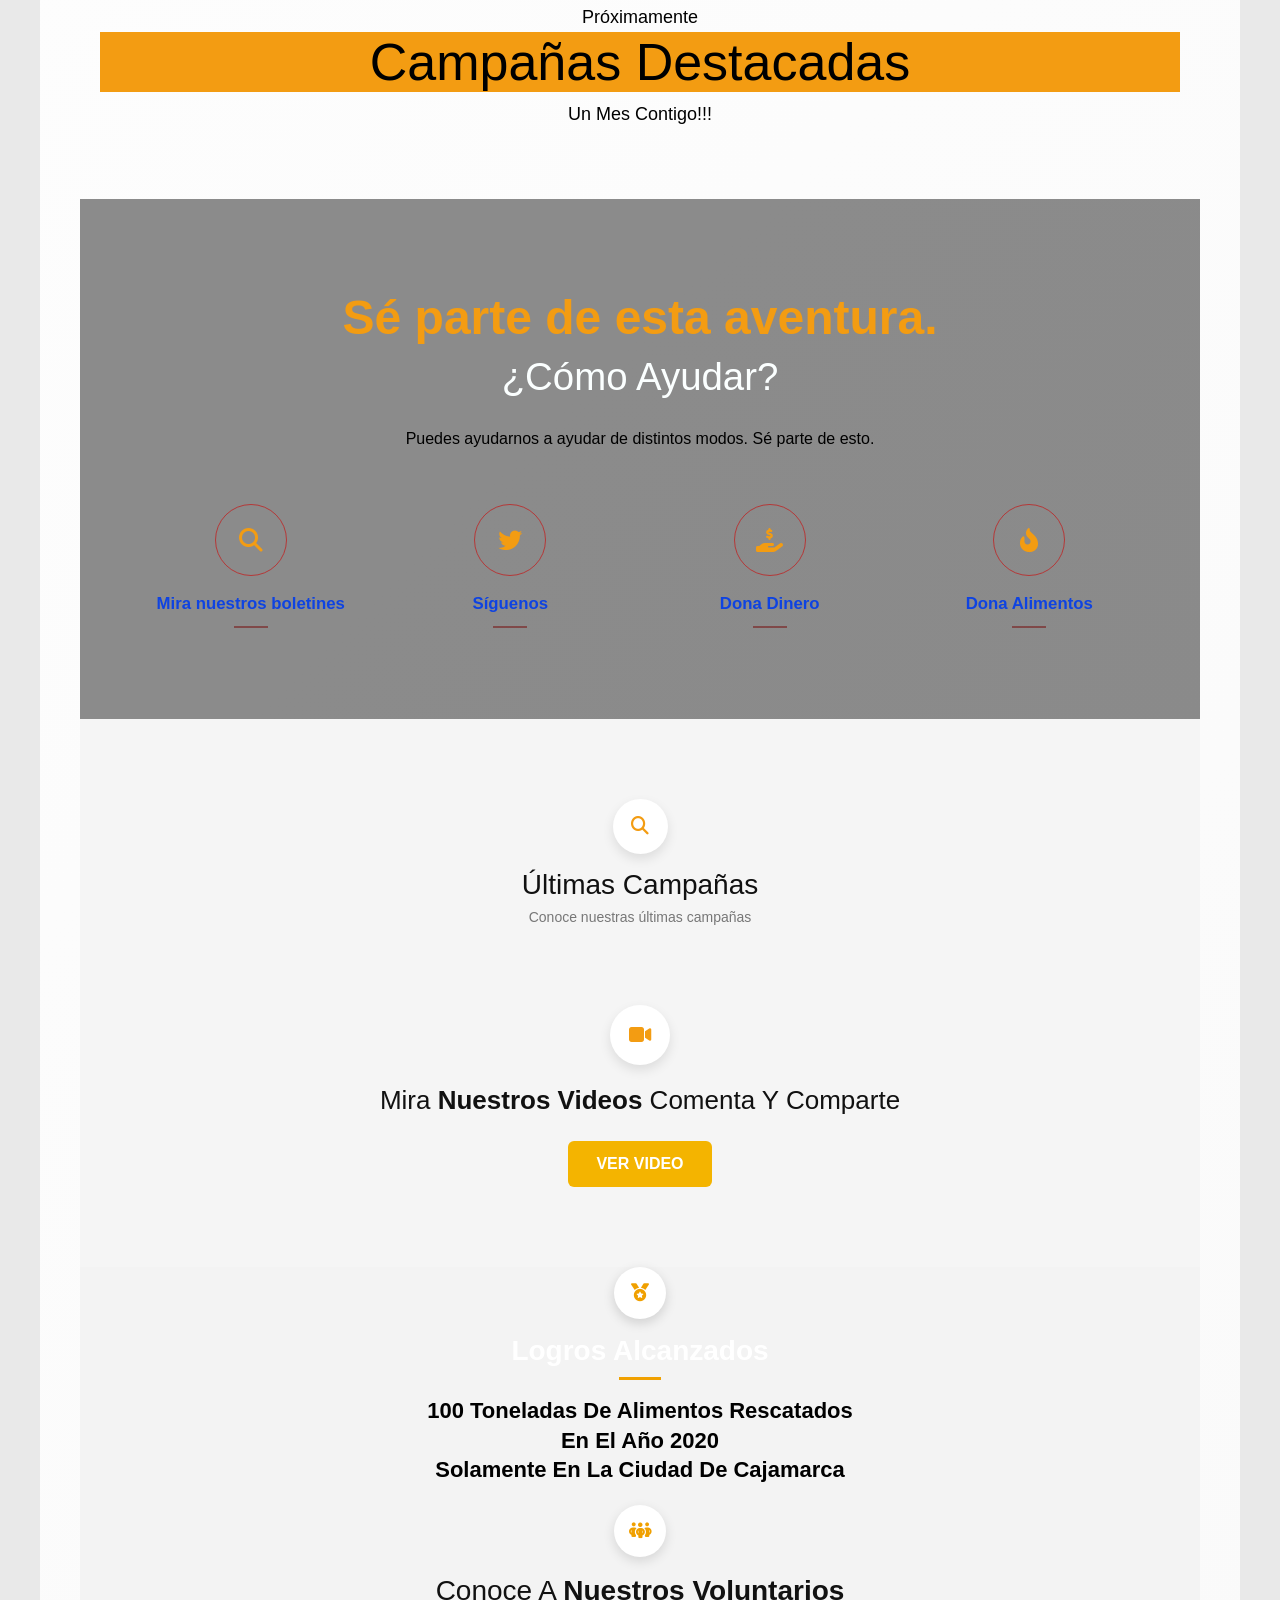
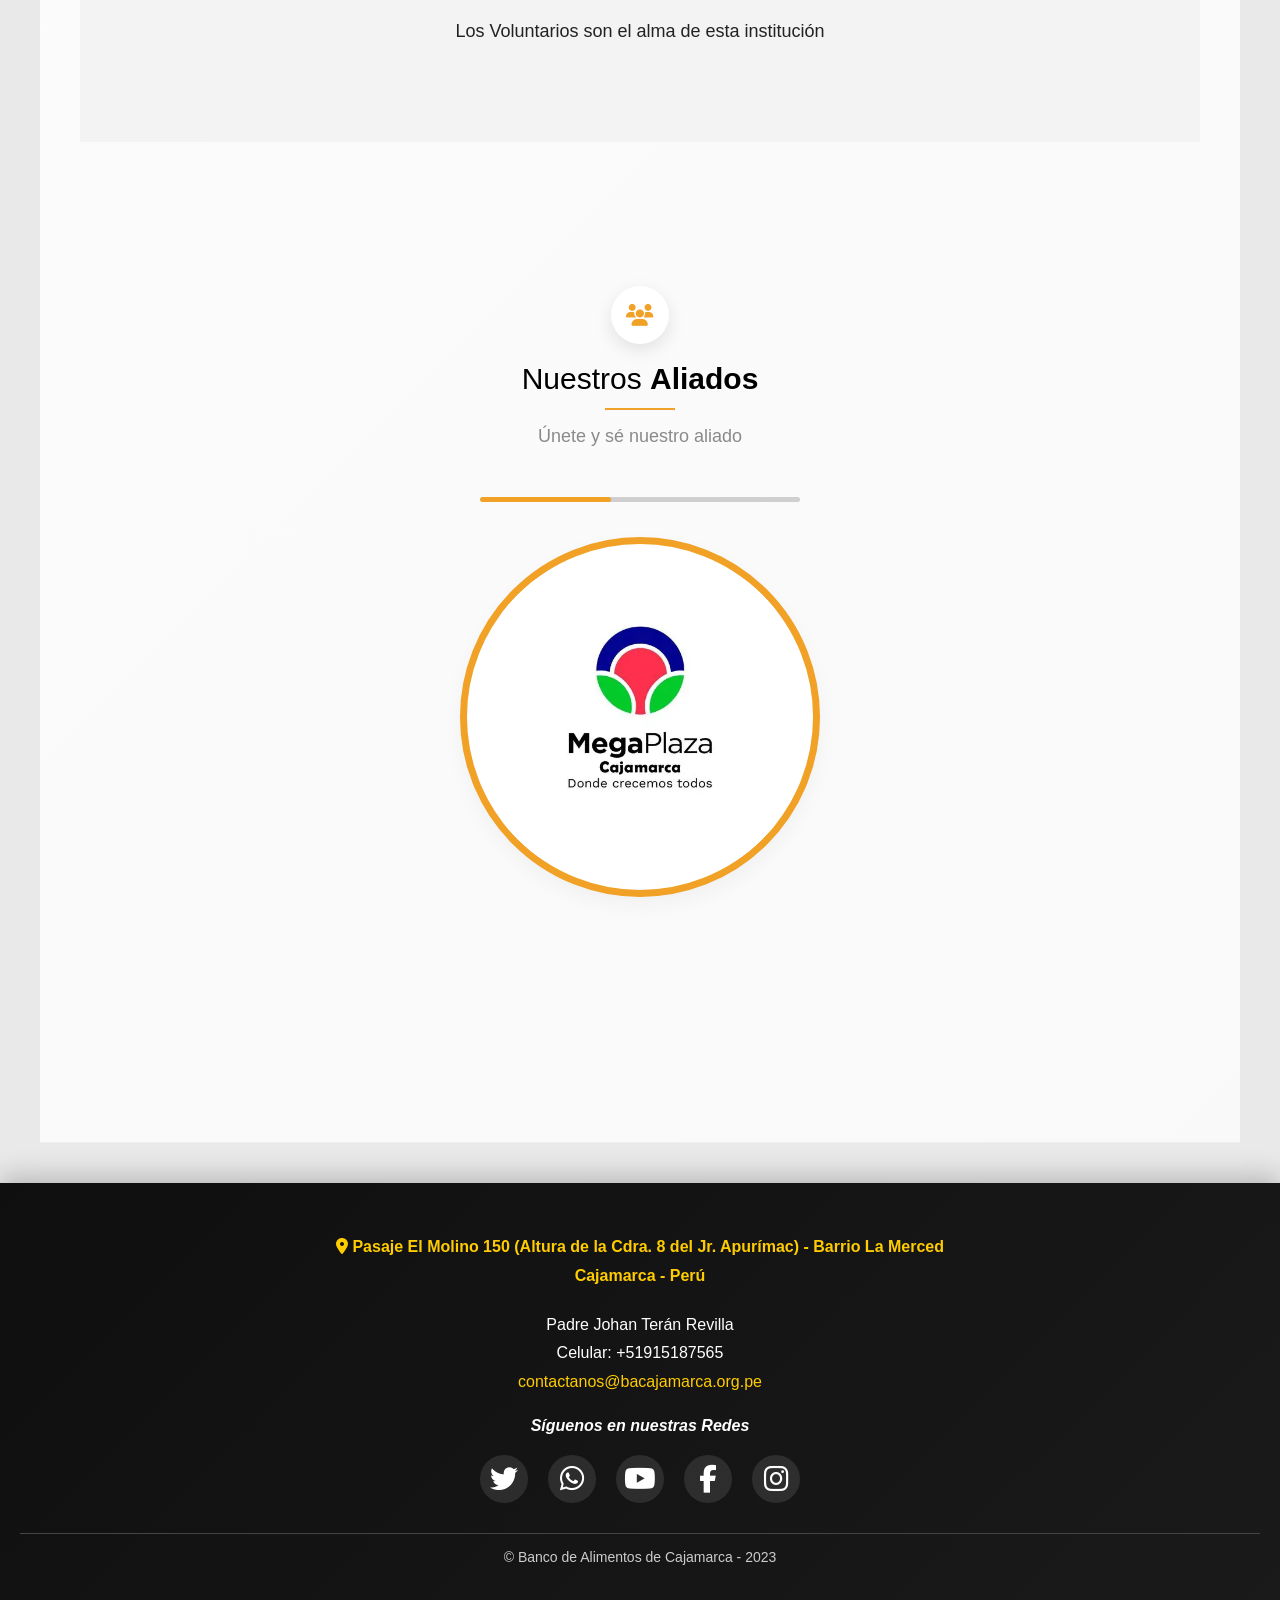
==== commit ece8e34e: "se agregaron las imagenes a la seccion boletines" ====
--- a/index.html
+++ b/index.html
@@ -70,7 +70,7 @@
 
   <!-- SLIDER PRINCIPAL -->
 
-  
+
 
   <section class="slider-section" id="sliderPrincipal">
 
@@ -154,7 +154,10 @@
             </div>
 
             <div class="card morado">
-              <div class="card-img"></div>
+              <div class="card-img">
+<img src="img.2/comedoresSmall.png" alt="comedor">
+</div>
+
               <div class="card-body">
                 <p>
                   El comedor "Padre Daniele B." forma parte de "Comedores Solidarios"
@@ -388,7 +391,7 @@
 
               <div class="slider-aliados">
                 <div class="slider-circulo">
-                  <img id="imagenAliado" src="logo.png/logo_principal_aliados/plaza-vea.jpg" alt="Aliado">
+                  <img id="imagenAliado" src="logo.png/megaplaza.webp" alt="Aliado">
                 </div>
               </div>
             </div>
@@ -434,28 +437,36 @@
       <div class="contenido">
         <div class="boletines-grid">
           <article class="boletin-card">
-            <div class="boletin-imagen">Foto</div>
+            <div class="boletin-imagen">
+              <img src="img.boletines/BANCO-DE-ALIMENTOS.jpg" alt="alimentos">
+            </div>
             <div class="boletin-texto boletin-azul">
               <p>Recibimos diariamente donaciones de Plaza Vea de Cajamarca. Un gran aliado para luchar contra desperdicio de alimentos y contribuir al hambre cero</p>
             </div>
           </article>
 
           <article class="boletin-card">
-            <div class="boletin-imagen">Foto</div>
+            <div class="boletin-imagen">
+              <img src="img.boletines/chakipaSmall1.png" alt="mercado">
+            </div>
             <div class="boletin-texto boletin-rojo">
               <p>Contribuimos al Programa Social "Chakipà" de la Cáritas de Cajamarca en el reparto de 600 kits de alimentos a familias vulnerables.</p>
             </div>
           </article>
 
           <article class="boletin-card">
-            <div class="boletin-imagen">Foto</div>
+            <div class="boletin-imagen">
+              <img src="img.boletines/comedoresSmall.png" alt="comedor">
+            </div>
             <div class="boletin-texto boletin-morado">
               <p>El comedor "Padre Daniele B." forma parte de "Comedores Solidarios" quienes brindan gratuitamente desayunos y almuerzos.</p>
             </div>
           </article>
 
           <article class="boletin-card">
-            <div class="boletin-imagen">Foto</div>
+            <div class="boletin-imagen">
+              <img src="img.boletines/niños.png" alt="casas solidarias">
+            </div>
             <div class="boletin-texto boletin-amarillo">
               <p>Entregamos donaciones semanales de alimentos a "Casas Solidarias" dedicadas al cuidado de personas con discapacidad y en situaciones difíciles.</p>
             </div>
@@ -468,41 +479,45 @@
     <section id="voluntariado" class="seccion">
       <div class="contenido">
         <div class="voluntariado-title">
-          <h2>Banco de Alimentos de Cajamarca</h2>
+          <h2><i class="" style="margin-right: 12px; color: #ff6b6b;"></i>Sé Parte del Cambio - Voluntariado</h2>
         </div>
 
         <div class="voluntariado-box">
           <div class="voluntariado-info">
             <p>
-              Puedes venir cualquier día de la semana.<br>
-              Dirección: Pasaje El Molino 150. Altura de la Cdra. 8 del Jr. Apurímac.<br>
-              Barrio La Merced - Cajamarca.
-            </p>
-
-            <p>
-              Todos los días recibimos donaciones de alimentos y al mismo tiempo debemos distribuirlos ya.
-              El voluntariado es esencial para llevar a cabo esta tarea. Nos ayudarás a seguir ayudando a tantas familias y personas vulnerables.
-            </p>
-
-            <p>Puedes ayudarnos en:</p>
+              <i class="fas fa-map-marker-alt" style="color: #ff8c00; margin-right: 8px;"></i>
+              <strong>Ubicación:</strong> Pasaje El Molino 150, Cdra. 8 Jr. Apurímac, Barrio La Merced - Cajamarca
+            </p>
+
+            <p style="margin-top: 32px;">
+              Recibimos donaciones de alimentos <strong>todos los días</strong> y necesitamos tu ayuda para distribuirlas. 
+              El voluntariado es esencial en nuestra misión de combatir el hambre y el desperdicio de alimentos. 
+              <strong style="color: #1f7a4f;">Regalamos nuestro bien más valioso: EL TIEMPO</strong>.
+            </p>
+
+            <p style="text-align: center; margin: 32px 0; font-size: 1.2rem; color: #1f7a4f; font-weight: 700;">
+              Puedes ayudarnos en:
+            </p>
             <ul>
-              <li>Seleccionar los alimentos donados.</li>
-              <li>Distribuir los alimentos a albergues y comedores solidarios.</li>
-              <li>Buscar más donantes.</li>
+              <li><i class="fas fa-check-circle" style="margin-right: 10px;"></i>Seleccionar los alimentos donados</li>
+              <li><i class="fas fa-check-circle" style="margin-right: 10px;"></i>Distribuir alimentos a albergues y comedores solidarios</li>
+              <li><i class="fas fa-check-circle" style="margin-right: 10px;"></i>Buscar más donantes para ampliar nuestro impacto</li>
             </ul>
 
-            <p>
-              Así también, todos los sábados apoyamos al Programa Chakipá de la Cáritas de Cajamarca.
-              Este programa consiste en entregar kits de alimentos a familias vulnerables. El traslado se realiza caminando desde el almacén del Banco de Alimentos hasta sus domicilios, en las afueras de la ciudad.
-            </p>
-
-            <p>
-              No regalamos lo que nos sobra, regalamos lo más valioso: <strong>EL TIEMPO</strong>... y eso hace tan valioso ser VOLUNTARIO.
+            <p style="margin-top: 32px; padding: 24px; background: linear-gradient(135deg, #fff9f0, #ffe8d6); border-left: 5px solid #ff8c00; border-radius: 8px;">
+              <i class="fas fa-calendar-alt" style="color: #ff8c00; margin-right: 8px;"></i>
+              <strong>Programa Chakipá:</strong> Todos los sábados apoyamos el programa de la Cáritas de Cajamarca 
+              entregando kits de alimentos a familias vulnerables. ¡Acompáñanos en esta importante misión!
             </p>
 
             <div class="voluntariado-cta">
-              <p><strong>¿Quieres ser Voluntario?</strong></p>
-              <a href="#" class="btn-contacto">Contáctanos</a>
+              <p style="font-size: 1.25rem; color: #1f7a4f; font-weight: 700; margin-bottom: 20px;">
+                <i class="fas fa-hands-helping" style="margin-right: 10px;"></i>¿Quieres ser Voluntario?
+              </p>
+              <p style="color: #666; margin-bottom: 24px;">Contáctanos y forma parte de una comunidad que genera cambios reales</p>
+              <a href="#" class="btn-contacto">
+                <i class="fas fa-envelope" style="margin-right: 8px;"></i>Contáctanos Ahora
+              </a>
             </div>
           </div>
         </div>
@@ -529,18 +544,22 @@
             <p>Accede al panel interno del Banco de Alimentos de Cajamarca. Este es un formulario de simulación.</p>
 
             <form action="#" method="post" class="login-form">
-              <label for="usuario">Usuario</label>
-              <input type="text" id="usuario" name="usuario" placeholder="Ingresa tu usuario" required>
-
-              <label for="contrasena">Contraseña</label>
-              <input type="password" id="contrasena" name="contrasena" placeholder="Ingresa tu contraseña" required>
+              <div class="input-group">
+                <i class="fas fa-user"></i>
+                <input type="text" id="usuario" name="usuario" placeholder="Ingresa tu usuario" required>
+              </div>
+
+              <div class="input-group">
+                <i class="fas fa-lock"></i>
+                <input type="password" id="contrasena" name="contrasena" placeholder="Ingresa tu contraseña" required>
+              </div>
 
               <div class="login-extra">
                 <label><input type="checkbox" name="recordar"> Recuérdame</label>
                 <a href="#" class="login-forgot">¿Olvidaste tu contraseña?</a>
               </div>
 
-              <button type="submit" class="btn-login">Ingresar</button>
+              <button type="submit" class="btn-login"><i class="fas fa-sign-in-alt"></i> Ingresar</button>
             </form>
           </div>
         </div>
@@ -618,6 +637,8 @@
       </div>
     </section>
 
+
+
     <!-- QUIENES SOMOS -->
     <section id="quienes-somos" class="seccion">
       <div class="contenido">
@@ -627,72 +648,76 @@
           </div>
 
           <div class="quienes-somos-info">
-            <p>
-              Como respuesta a la crisis económica originada por la Pandemia del Covid-19,
-              <strong>Cáritas de Cajamarca</strong> crea en Abril del 2020 el programa de ayuda social:
-              <strong>“Banco de Alimentos”</strong> en favor de las familias más vulnerables de Cajamarca.
-            </p>
-
-            <p>
-              En Mayo del 2021, pasamos de ser un Programa Social a una Entidad sin fines de Lucro,
-              constituyéndonos notarialmente e inscribiéndonos en Registros Públicos y SUNAT con la
-              denominación de:
-              <strong>Asociación Civil Eclesiástica “Banco de Alimentos de Cajamarca”</strong>.
-            </p>
-
-            <p>
-              Somos una entidad sin fines de lucro que ayuda a Familias Vulnerables,
-              Entidades benéficas asistenciales, Comedores y Albergues de Cajamarca
-              con Donaciones en Alimentos y Artículos de primera necesidad.
-            </p>
-
-            <section>
-              <div class="quienes-somos-info-4">
-                <h2>
-                  El Banco de Alimentos de Cajamarca para poder cumplir sus fines, se digna a establecer los 
-                  contactos oportunos y convenientes para conseguir gratuitamente la entrega de los excedentes del sector agroalimentario, supermercados, tiendas de abarrotes, mayoristas y cadenas de restaurantes, así como la aportación de alimentos y dinero del gran público mediante la organización de colectas en centros comerciales, colegios, supermercados, etc.
-                </h2>
-              </div>
-            </section>
-
-            <ol>
-              <li>Los Bancos de Alimentos son apolíticos y aconfesionales.</li>
-              <li>Los miembros del Consejo Directivo en ningún momento serán remunerados.</li>
-              <li>El porcentaje de personal remunerado será mínimo.</li>
-              <li>Se evitará la presencia de cargos públicos de especial relevancia en los Bancos.</li>
-              <li>Los alimentos que se reciben en los Bancos se destinarán a las entidades benéficas, familias vulnerables y centros solidarios evitando otro destino.</li>
-              <li>En ningún caso se solicitará compensación económica alguna directa ni indirectamente a los beneficiarios atendidos.</li>
-              <li>El destino de las donaciones se justificará documentalmente.</li>
-              <li>La satisfacción de los voluntarios y el adecuado ambiente de trabajo son objetivos de la organización.</li>
-              <li>Se cuidará especialmente la información y la participación de los miembros de la entidad.</li>
-              <li>El fomento del espíritu de solidaridad, sobriedad y consumo responsable son valores y objetivos de los Bancos de Alimentos.</li>
-            </ol>
-          </div>
-        </div>
-      </div>
+
+            <p>
+              Como respuesta a la crisis económica originada por la Pandemia del Covid-19, “Cáritas de Cajamarca” crea en Abril del 2020 el programa de ayuda social: “Banco de Alimentos” en favor de las familias más vulnerables de Cajamarca.
+            </p>
+            <br>  
+<p>
+  En Mayo del 2021, pasamos de ser un Programa Social a una Entidad sin fines de Lucro, constituyéndonos notarialmente e inscribiéndonos en Registros Públicos y SUNAT con la denominación de: Asociación Civil Eclesiástica “Banco de Alimentos de Cajamarca”.
+</p> 
+<br>
+
+
+            <p>
+              Somos una organización sin fines de lucro comprometida con la lucha contra el hambre y el desperdicio de alimentos en Cajamarca. Desde nuestra fundación en 2020, hemos trabajado incansablemente para rescatar alimentos y distribuirlos a las familias más vulnerables, comedores populares y albergues de la región.
+            </p>
+<br>
+            <p>
+              Nuestra misión es crear un impacto positivo en la comunidad, promoviendo la solidaridad y el consumo responsable. Trabajamos en colaboración con supermercados, restaurantes, y el sector agroalimentario para recolectar excedentes y transformarlos en esperanza para quienes más lo necesitan.
+            </p>
+<br>
+            <div class="quienes-somos-valores">
+          
+            </div>
+          </div>
+        </div>
+      </div>
+
+<h3>CÓDIGO DE BUENAS PRÁCTICAS DE LOS BANCOS DE ALIMENTOS</h3>
+<br>
+<ol>
+  <li> Los Bancos de Alimentos son apolíticos y aconfesionales.</li>
+  <li>  Los miembros del Consejo Directivo en ningún momento serán remunerados.</li>
+  <li>  El porcentaje de personal remunerado será mínimo.</li>
+  <li>Se evitará la presencia de cargos públicos de especial relevancia en los Bancos.</li>
+  <li>Los alimentos que se reciben en los Bancos se destinarán a las entidades benéficas, familias vulnerables y centros solidarios evitando otro destino.</li>
+<li> En ningún caso se solicitará compensación económica alguna directa ni indirectamente a los beneficiarios atendidos.</li>
+<li>El destino de las donaciones se justificará documentalmente.</li>
+<li>La satisfacción de los voluntarios y el adecuado ambiente de trabajo son objetivos de la organización.</li>
+<li> Se cuidará especialmente la información y la participación de los miembros de la entidad.</li>
+<li>El fomento del espíritu de solidaridad, sobriedad y consumo responsable son valores y objetivos de los Bancos de Alimentos. </li>
+</ol>
+
+
+
     </section>
 
     <!-- DONACION IMPUESTOS -->
-    <section id="donacion-impuestos" class="seccion">
-      <div class="contenido">
-        <div class="quienes-somos-box">
-          <div class="quienes-somos-title">
+    <section id="donacion-impuestos" class="seccion moderna">
+      <div class="contenido">
+        <div class="donacion-impuestos-box">
+          <div class="donacion-impuestos-title">
             <h2>Donación por Impuestos</h2>
           </div>
 
-          <div class="quienes-somos-info">
-            <p>Ayúdanos a sostener nuestra labor DONANDO PARTE DE TU IMPUESTO A LA RENTA.</p>
-
-            <ol>
-              <li>Limpieza básica diaria de envases.</li>
-              <li>Recepción de alimentos.</li>
-              <li>Rescate de alimentos.</li>
-              <li>Revisión y almacenamiento de alimentos.</li>
-              <li>Distribución de alimentos.</li>
-              <li>Limpieza exhaustiva semanal de envases y almacén.</li>
-            </ol>
-
-            <p>El costo que implica mantener las actividades del Banco de Alimentos de Cajamarca es de S/. 20,000.00 mensuales.</p>
+          <div class="donacion-impuestos-info">
+            <p>
+              Ayúdanos a sostener nuestra labor DONANDO PARTE DE TU IMPUESTO A LA RENTA. Con tu apoyo, podemos seguir llevando alimentos y esperanza a quienes más lo necesitan.
+            </p>
+
+            <div class="donacion-impuestos-beneficios">
+              <h3>Beneficios de Donar</h3>
+              <ul>
+                <li>Contribuyes al bienestar de las familias vulnerables.</li>
+                <li>Recibes beneficios tributarios.</li>
+                <li>Formas parte de un cambio positivo en la sociedad.</li>
+              </ul>
+            </div>
+
+            <div class="donacion-impuestos-cta">
+              <button class="btn-donar">¡Dona Ahora!</button>
+            </div>
           </div>
         </div>
       </div>
--- a/style.css
+++ b/style.css
@@ -2,13 +2,14 @@
     margin: 0;
     padding: 0;
     box-sizing: border-box;
-    font-family: Arial, sans-serif;
+    font-family: 'Segoe UI', Tahoma, Geneva, Verdana, sans-serif;
 }
 
 /* HEADER NEGRO */
 .header-top {
-    background: #111;
-    padding: 15px;
+    background: linear-gradient(90deg, #0f0f0f 0%, #1a1a1a 100%);
+    padding: 18px;
+    box-shadow: 0 4px 12px rgba(0, 0, 0, 0.3);
 }
 
 .header-top ul {
@@ -22,15 +23,22 @@
     color: white;
     text-decoration: none;
     font-weight: bold;
-}
-
-.header-top .active {
-    color: orange;
+    padding: 8px 12px;
+    border-radius: 6px;
+    transition: all 0.3s ease;
+    position: relative;
+}
+
+.header-top a:hover,
+.header-top a.active {
+    color: #FFD700;
+    background: rgba(255, 255, 255, 0.1);
 }
 /* HEADER BLANCO */
 .sub-header {
-    background: #e48108;
+    background: linear-gradient(90deg, #ff8c00 0%, #e67e00 100%);
     padding: 15px 40px;
+    box-shadow: 0 8px 24px rgba(255, 140, 0, 0.2);
 }
 
 .contenedor-sub {
@@ -64,13 +72,17 @@
 .menu-blanco a {
     text-decoration: none;
     color: #fff;
-    transition: color 0.3s ease;
+    transition: all 0.3s ease;
     font-weight: 500;
+    padding: 8px 12px;
+    border-radius: 6px;
+    position: relative;
 }
 
 .menu-blanco a:hover,
 .menu-blanco a:focus {
     color: #FFD700;
+    background: rgba(255, 255, 255, 0.1);
 }
 
 .menu-dropdown {
@@ -376,69 +388,166 @@
 .btn-contacto {
     display: inline-block;
     margin-top: 20px;
-    padding: 14px 28px;
-    border-radius: 12px;
-    background: #1f7a4f;
+    padding: 16px 48px;
+    border-radius: 50px;
+    background: linear-gradient(135deg, #1f7a4f 0%, #157a3f 100%);
     color: #ffffff;
     text-decoration: none;
     font-weight: 700;
-    transition: background 0.25s ease, transform 0.25s ease;
+    font-size: 1.05rem;
+    transition: all 0.3s ease;
+    box-shadow: 0 8px 24px rgba(31, 122, 79, 0.3);
+    border: 2px solid transparent;
+    position: relative;
+    overflow: hidden;
+}
+
+.btn-contacto::before {
+    content: '';
+    position: absolute;
+    top: 0;
+    left: -100%;
+    width: 100%;
+    height: 100%;
+    background: linear-gradient(90deg, transparent, rgba(255, 255, 255, 0.3), transparent);
+    transition: left 0.5s ease;
 }
 
 .btn-contacto:hover {
-    background: #145a39;
-    transform: translateY(-1px);
+    background: linear-gradient(135deg, #157a3f 0%, #0f5a2f 100%);
+    transform: translateY(-4px);
+    box-shadow: 0 12px 32px rgba(31, 122, 79, 0.4);
+}
+
+.btn-contacto:hover::before {
+    left: 100%;
 }
 
 .voluntariado-box {
-    border: 2px solid #1f7a4f;
-    border-radius: 24px;
-    padding: 24px;
-    background: #edf8ef;
-    max-width: 980px;
+    border: none;
+    border-radius: 0;
+    padding: 0;
+    background: transparent;
+    max-width: 1200px;
     margin: 0 auto 24px;
 }
 
 .voluntariado-title {
-    border: 2px solid #ff8c00;
+    border: none;
     border-radius: 0;
-    padding: 18px 24px;
-    background: #ff8c00;
+    padding: 30px 24px;
+    background: linear-gradient(135deg, #ff8c00 0%, #e67e00 100%);
     width: calc(100% + 80px);
-    margin: 0 auto 24px;
+    margin: 0 auto 40px;
     margin-left: -40px;
+    margin-right: -40px;
     box-sizing: border-box;
+    text-align: center;
+    box-shadow: 0 8px 24px rgba(255, 140, 0, 0.2);
 }
 
 .voluntariado-title h2 {
     margin: 0;
     color: #ffffff;
+    font-size: 2.2rem;
+    font-weight: 700;
+    letter-spacing: 0.5px;
 }
 
 .voluntariado-info {
     border: none;
     border-radius: 0;
-    padding: 24px;
+    padding: 0;
     background: transparent;
-}
-
-.voluntariado-info p {
-    margin-bottom: 18px;
+    margin-bottom: 40px;
+}
+
+.voluntariado-info > p:nth-of-type(1),
+.voluntariado-info > p:nth-of-type(2) {
+    text-align: center;
+    font-size: 1.05rem;
+    line-height: 1.8;
+    color: #333;
+    margin-bottom: 24px;
+    max-width: 900px;
+    margin-left: auto;
+    margin-right: auto;
+}
+
+.voluntariado-info > p:nth-of-type(1) {
+    color: #1f7a4f;
+    font-weight: 600;
+    margin-bottom: 30px;
+}
+
+.voluntariado-info > p:nth-of-type(3) {
+    text-align: center;
+    font-size: 1.15rem;
+    font-weight: 700;
+    color: #1f7a4f;
+    margin-bottom: 30px;
+    margin-top: 40px;
 }
 
 .voluntariado-info ul {
-    padding-left: 28px;
-    margin-top: 20px;
+    display: grid;
+    grid-template-columns: repeat(auto-fit, minmax(280px, 1fr));
+    gap: 24px;
+    padding: 0;
+    margin: 0 0 40px;
+    list-style: none;
 }
 
 .voluntariado-info li {
-    margin-bottom: 16px;
+    background: linear-gradient(135deg, #edf8ef 0%, #d4f1d9 100%);
+    border: 2px solid #1f7a4f;
+    border-radius: 16px;
+    padding: 28px 24px;
     line-height: 1.8;
+    font-weight: 500;
+    color: #1f7a4f;
+    position: relative;
+    padding-left: 60px;
+    transition: all 0.3s ease;
+    box-shadow: 0 4px 12px rgba(31, 122, 79, 0.1);
+}
+
+.voluntariado-info li::before {
+    content: "✓";
+    position: absolute;
+    left: 18px;
+    top: 50%;
+    transform: translateY(-50%);
+    font-size: 1.8rem;
+    font-weight: 700;
+    color: #1f7a4f;
+}
+
+.voluntariado-info li:hover {
+    transform: translateY(-6px);
+    box-shadow: 0 8px 20px rgba(31, 122, 79, 0.2);
+    border-color: #ff8c00;
+    background: linear-gradient(135deg, #fff9f0 0%, #ffe8d6 100%);
+}
+
+.voluntariado-info > p:nth-of-type(4) {
+    text-align: center;
+    font-size: 1.05rem;
+    line-height: 1.8;
+    color: #333;
+    margin-bottom: 24px;
+    max-width: 900px;
+    margin-left: auto;
+    margin-right: auto;
 }
 
 .voluntariado-cta {
     text-align: center;
-    margin-top: 24px;
+    margin-top: 40px;
+    padding: 40px 24px;
+    background: linear-gradient(135deg, #f5f5f5 0%, #ffffff 100%);
+    border-radius: 20px;
+    border: 2px dashed #ff8c00;
 }
 
 .voluntariado-cta p {
@@ -453,14 +562,17 @@
 .seccion {
     padding: 100px 40px;
     min-height: 100vh;
-    border-bottom: 1px solid #ddd;
+    border-bottom: 1px solid #f0f0f0;
+    background: linear-gradient(135deg, #ffffff 0%, #f9f9f9 100%);
+    transition: all 0.3s ease;
 }
 /* FOOTER */
 .footer {
-  background-color: #111;
+  background: linear-gradient(135deg, #0f0f0f 0%, #1a1a1a 100%);
   color: white;
   text-align: center;
-  padding: 40px 20px;
+  padding: 50px 20px;
+  box-shadow: 0 -8px 24px rgba(0, 0, 0, 0.2);
 }
 
 .footer-container {
@@ -500,15 +612,42 @@
 .redes a {
   font-size: 28px;
   color: white;
-  transition: 0.3s;
+  transition: all 0.3s ease;
   text-decoration: none;
-}
-
-.redes a:nth-child(1):hover { color: #1DA1F2; }
-.redes a:nth-child(2):hover { color: #25D366; }
-.redes a:nth-child(3):hover { color: #FF0000; }
-.redes a:nth-child(4):hover { color: #1877F2; }
-.redes a:nth-child(5):hover { color: #E4405F; }
+  display: inline-flex;
+  align-items: center;
+  justify-content: center;
+  width: 48px;
+  height: 48px;
+  border-radius: 50%;
+  background: rgba(255, 255, 255, 0.1);
+}
+
+.redes a:nth-child(1):hover { 
+  color: #1DA1F2;
+  background: rgba(29, 161, 242, 0.2);
+  transform: translateY(-4px);
+}
+.redes a:nth-child(2):hover { 
+  color: #25D366;
+  background: rgba(37, 211, 102, 0.2);
+  transform: translateY(-4px);
+}
+.redes a:nth-child(3):hover { 
+  color: #FF0000;
+  background: rgba(255, 0, 0, 0.2);
+  transform: translateY(-4px);
+}
+.redes a:nth-child(4):hover { 
+  color: #1877F2;
+  background: rgba(24, 119, 242, 0.2);
+  transform: translateY(-4px);
+}
+.redes a:nth-child(5):hover { 
+  color: #E4405F;
+  background: rgba(228, 64, 95, 0.2);
+  transform: translateY(-4px);
+}
 
 .footer-bottom {
   margin-top: 30px;
@@ -663,9 +802,10 @@
     border: 2px solid #1e7d3f;
     border-radius: 24px;
     padding: 28px;
-    background: #f6faf4;
+    background: linear-gradient(135deg, #f6faf4 0%, #e8f5e8 100%);
     max-width: 560px;
     margin: 0 auto 24px;
+    box-shadow: 0 8px 32px rgba(30, 125, 63, 0.1);
 }
 
 .intranet-title {
@@ -694,14 +834,22 @@
     gap: 18px;
 }
 
-.login-form label {
-    font-weight: 700;
-    color: #1a3f26;
+.input-group {
+    position: relative;
+}
+
+.input-group i {
+    position: absolute;
+    left: 14px;
+    top: 50%;
+    transform: translateY(-50%);
+    color: #1e7d3f;
+    font-size: 16px;
 }
 
 .login-form input {
     width: 100%;
-    padding: 14px 16px;
+    padding: 14px 16px 14px 40px;
     border: 1px solid #b7d7b0;
     border-radius: 12px;
     background: #f8fdf4;
@@ -750,16 +898,21 @@
     padding: 14px 18px;
     border: none;
     border-radius: 14px;
-    background: #1e7d3f;
+    background: linear-gradient(135deg, #1e7d3f 0%, #166134 100%);
     color: #ffffff;
     font-weight: 700;
     cursor: pointer;
-    transition: background 0.25s ease, transform 0.25s ease;
+    transition: background 0.25s ease, transform 0.25s ease, box-shadow 0.25s ease;
+    display: flex;
+    align-items: center;
+    justify-content: center;
+    gap: 8px;
 }
 
 .btn-login:hover {
-    background: #166134;
-    transform: translateY(-1px);
+    background: linear-gradient(135deg, #166134 0%, #0f4a28 100%);
+    transform: translateY(-2px);
+    box-shadow: 0 4px 16px rgba(30, 125, 63, 0.3);
 }
 
 .donacion-box {
@@ -916,11 +1069,18 @@
 }
 
 .card {
-    border-radius: 4px;
+    border-radius: 16px;
     overflow: hidden;
     color: white;
     text-align: center;
-    box-shadow: 0 4px 12px rgba(0, 0, 0, 0.12);
+    box-shadow: 0 8px 24px rgba(0, 0, 0, 0.15);
+    transition: all 0.3s ease;
+    transform: translateY(0);
+}
+
+.card:hover {
+    transform: translateY(-12px);
+    box-shadow: 0 16px 40px rgba(0, 0, 0, 0.25);
 }
 .card-img {
     width: 100%;
@@ -959,18 +1119,21 @@
 
 .btn-card {
     display: inline-block;
-    padding: 10px 18px;
-    background-color: rgba(0, 0, 0, 0.18);
+    padding: 12px 24px;
+    background-color: rgba(0, 0, 0, 0.25);
     color: white;
     text-decoration: none;
-    border-radius: 4px;
-    font-size: 13px;
-    font-weight: bold;
-    transition: 0.3s ease;
+    border-radius: 20px;
+    font-size: 14px;
+    font-weight: 700;
+    transition: all 0.3s ease;
+    border: 2px solid rgba(255, 255, 255, 0.4);
 }
 
 .btn-card:hover {
-    background-color: rgba(0, 0, 0, 0.3);
+    background-color: rgba(0, 0, 0, 0.4);
+    border-color: rgba(255, 255, 255, 0.7);
+    transform: translateY(-2px);
 }
 
 /* Colores de cada cuadro */
@@ -1991,4 +2154,122 @@
 /* 🔥 IMPORTANTE */
 .slider-container {
   margin: 0 auto; /* centra horizontalmente */
+}
+
+.tu-clase-img {
+  width: 100%;
+  height: 100%;
+  object-fit: cover; /* 🔥 CLAVE */
+  border-radius: 50%;
+}
+
+.boletin-imagen {
+  width: 100%;
+  height: 200px;
+  overflow: hidden;
+}
+
+.boletin-imagen img {
+  width: 100%;
+  height: 100%;
+  object-fit: cover;
+  display: block;
+}
+
+/* SECCIÓN GENERAL */
+#quienes-somos {
+  width: 100%;
+  padding: 60px 20px;
+  background: #f8f9fb;
+}
+
+/* CONTENIDO CENTRAL */
+#quienes-somos .contenido {
+  max-width: 1100px;
+  margin: 0 auto;
+}
+
+/* CAJA PRINCIPAL */
+.quienes-somos-box {
+  background: #ffffff;
+  padding: 40px;
+  border-radius: 10px;
+  box-shadow: 0 8px 25px rgba(0,0,0,0.08);
+}
+
+/* TÍTULO */
+.quienes-somos-title {
+  text-align: center;
+  margin-bottom: 30px;
+}
+
+.quienes-somos-title h2 {
+  font-size: 2.2rem;
+  color: #333;
+  position: relative;
+}
+
+/* línea debajo del título */
+.quienes-somos-title h2::after {
+  content: "";
+  width: 60px;
+  height: 4px;
+  background: #f0a000;
+  display: block;
+  margin: 10px auto 0;
+  border-radius: 2px;
+}
+
+/* TEXTO */
+.quienes-somos-info {
+  text-align: justify;
+  color: #444;
+  line-height: 1.8;
+  font-size: 1.1rem;
+}
+
+.quienes-somos-info p {
+  margin-bottom: 15px;
+}
+
+/* RESALTAR NOMBRE */
+.quienes-somos-info strong {
+  color: #f0a000;
+}
+
+/* BLOQUE DEL CÓDIGO */
+#quienes-somos > p {
+  text-align: center;
+  font-weight: bold;
+  margin-top: 40px;
+  font-size: 1.3rem;
+  color: #222;
+}
+
+/* LISTA */
+#quienes-somos ol {
+  max-width: 900px;
+  margin: 20px auto 0;
+  padding-left: 20px;
+  color: #333;
+  line-height: 1.7;
+}
+
+/* ITEMS */
+#quienes-somos li {
+  margin-bottom: 10px;
+  padding-left: 5px;
+}
+
+/* EFECTO HOVER (detalle pro) */
+#quienes-somos li:hover {
+  color: #f0a000;
+  transition: 0.3s;
+}
+
+#quienes-somos h3 {
+  text-align: center;
+  margin-top: 50px;
+  font-size: 1.5rem;
+  color: #333;
 }
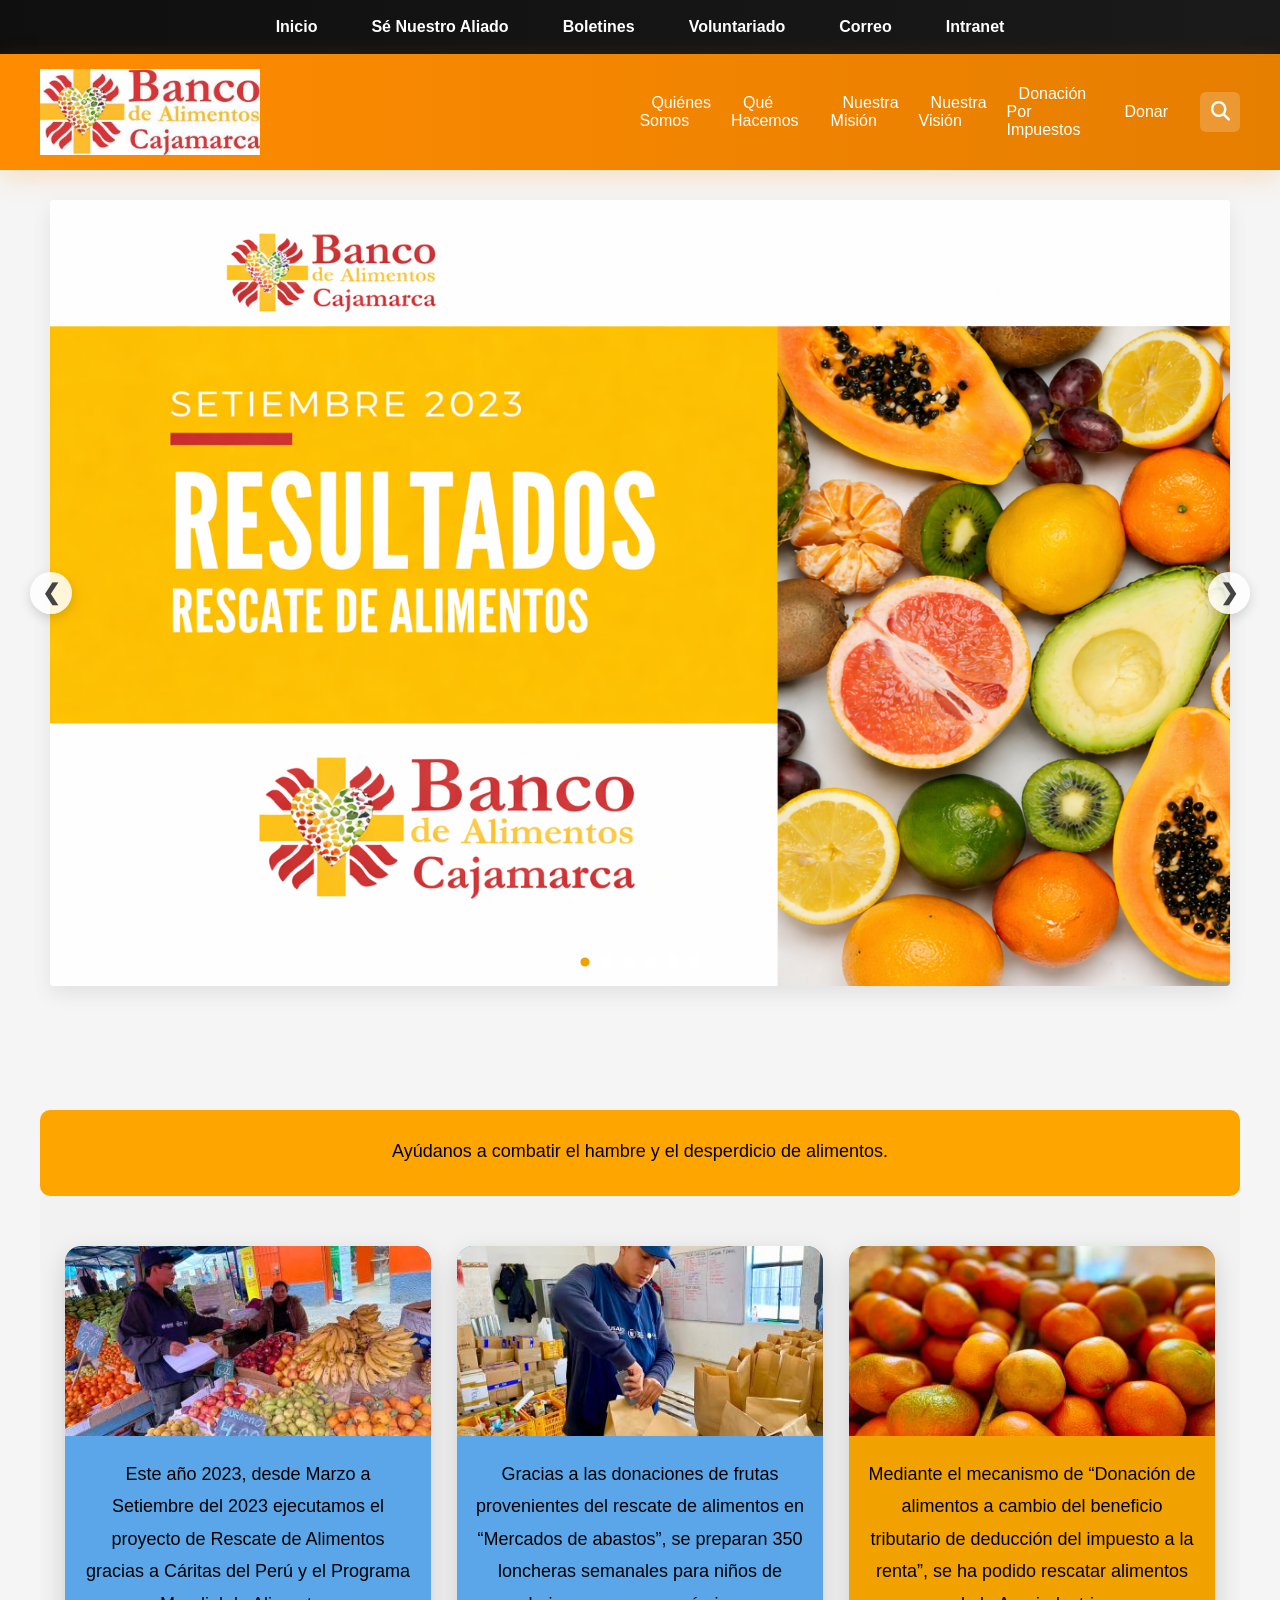
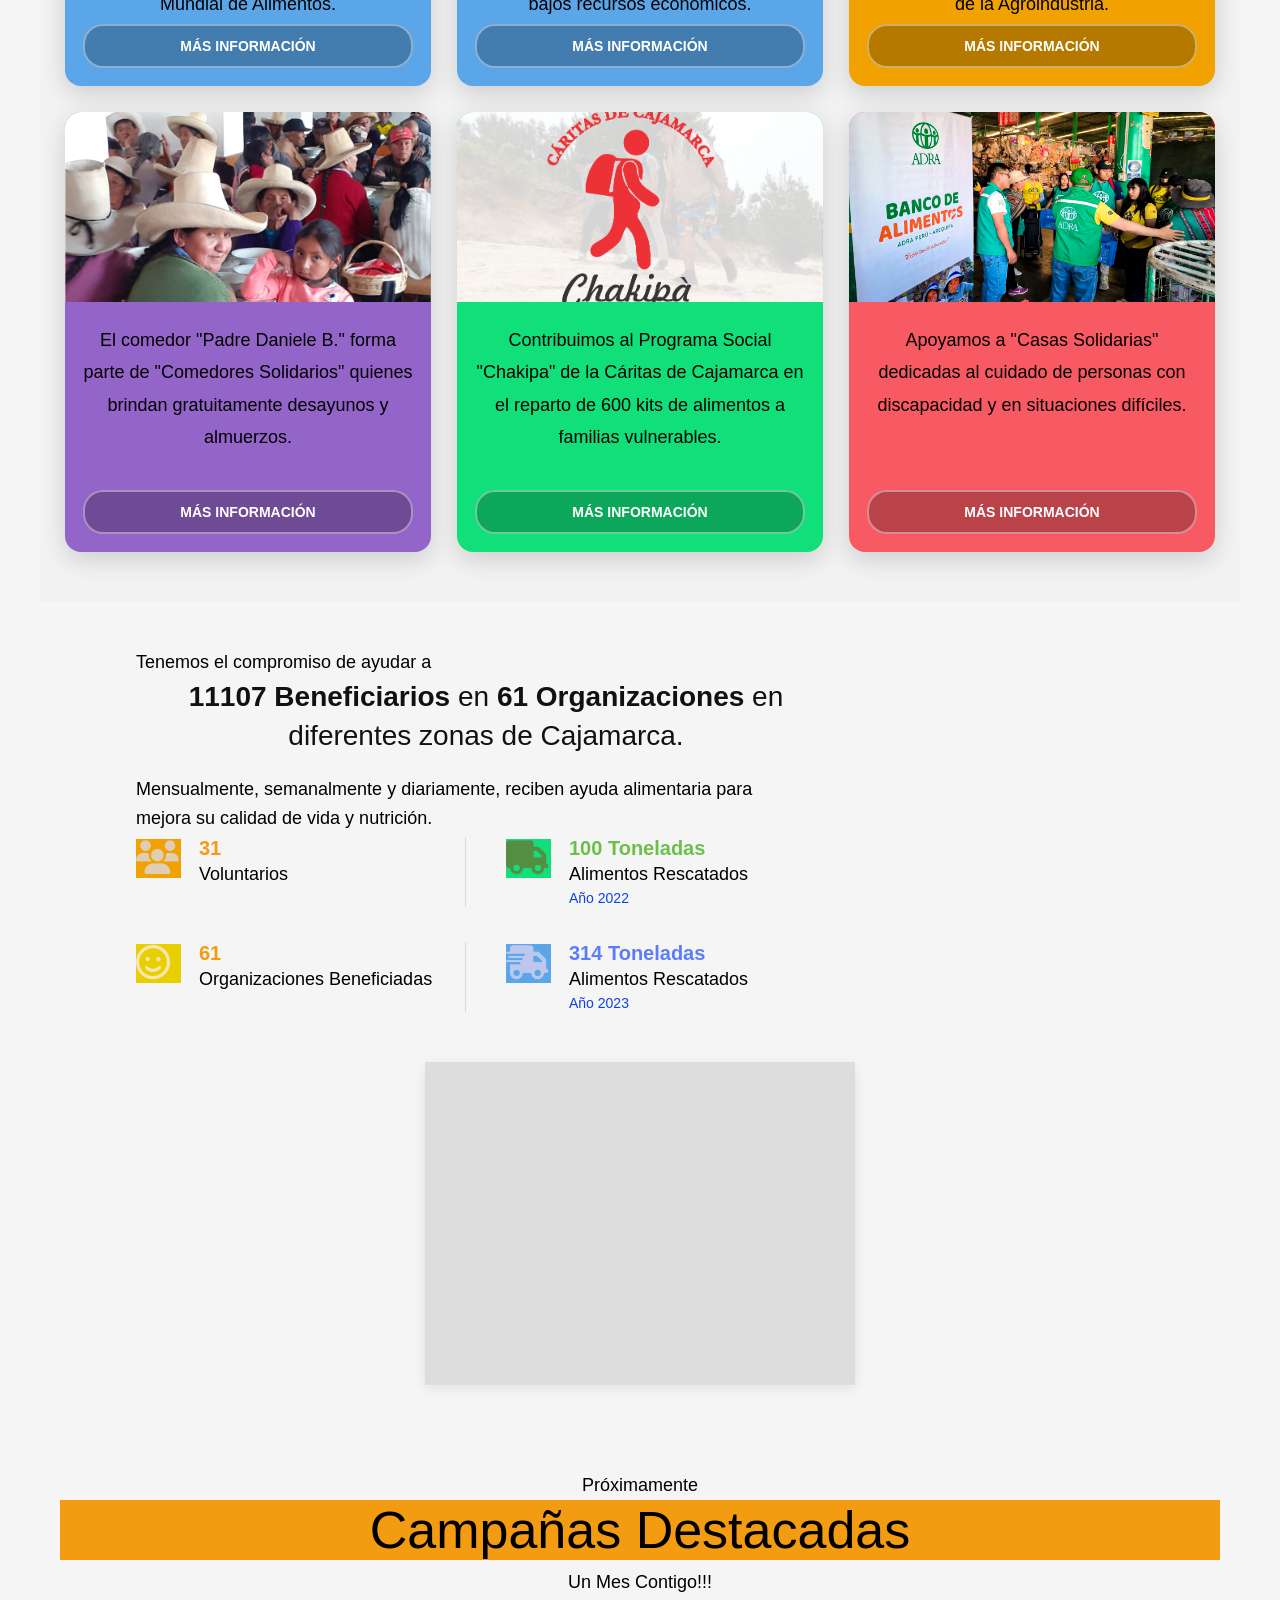
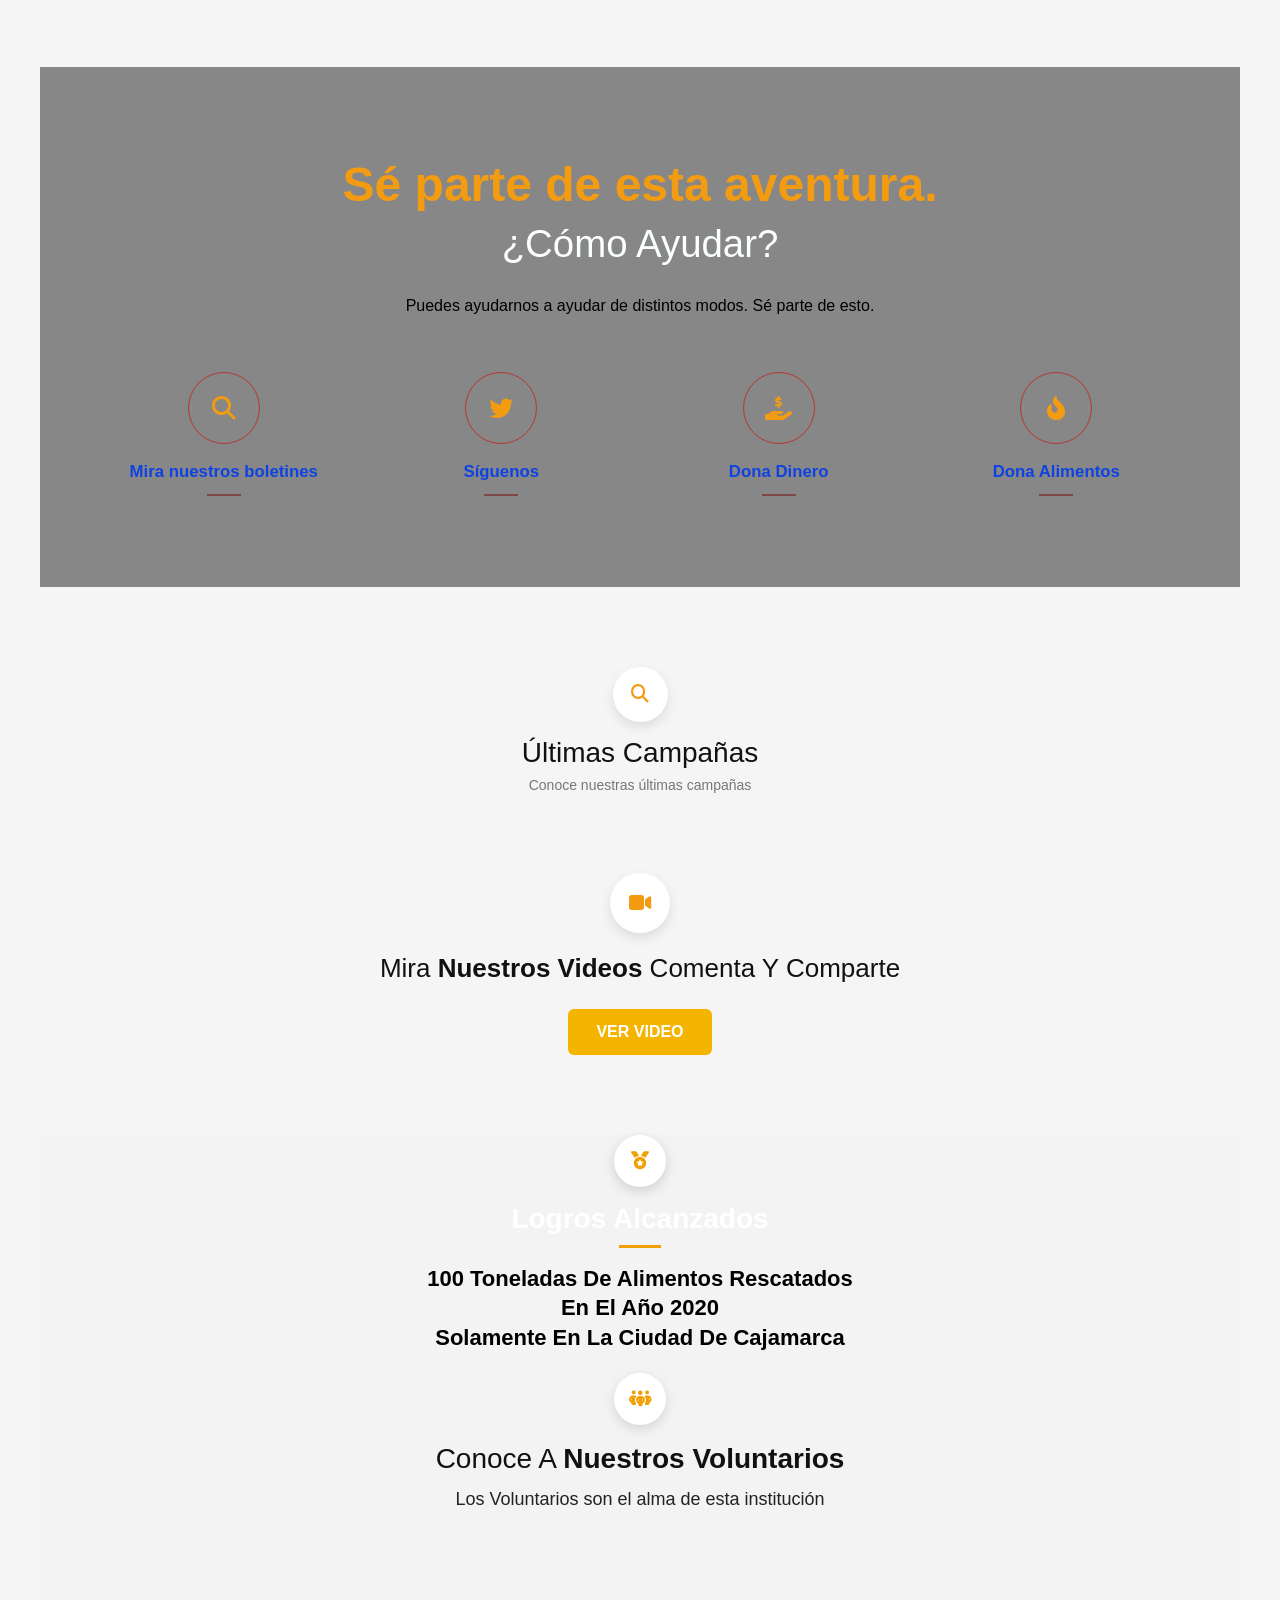
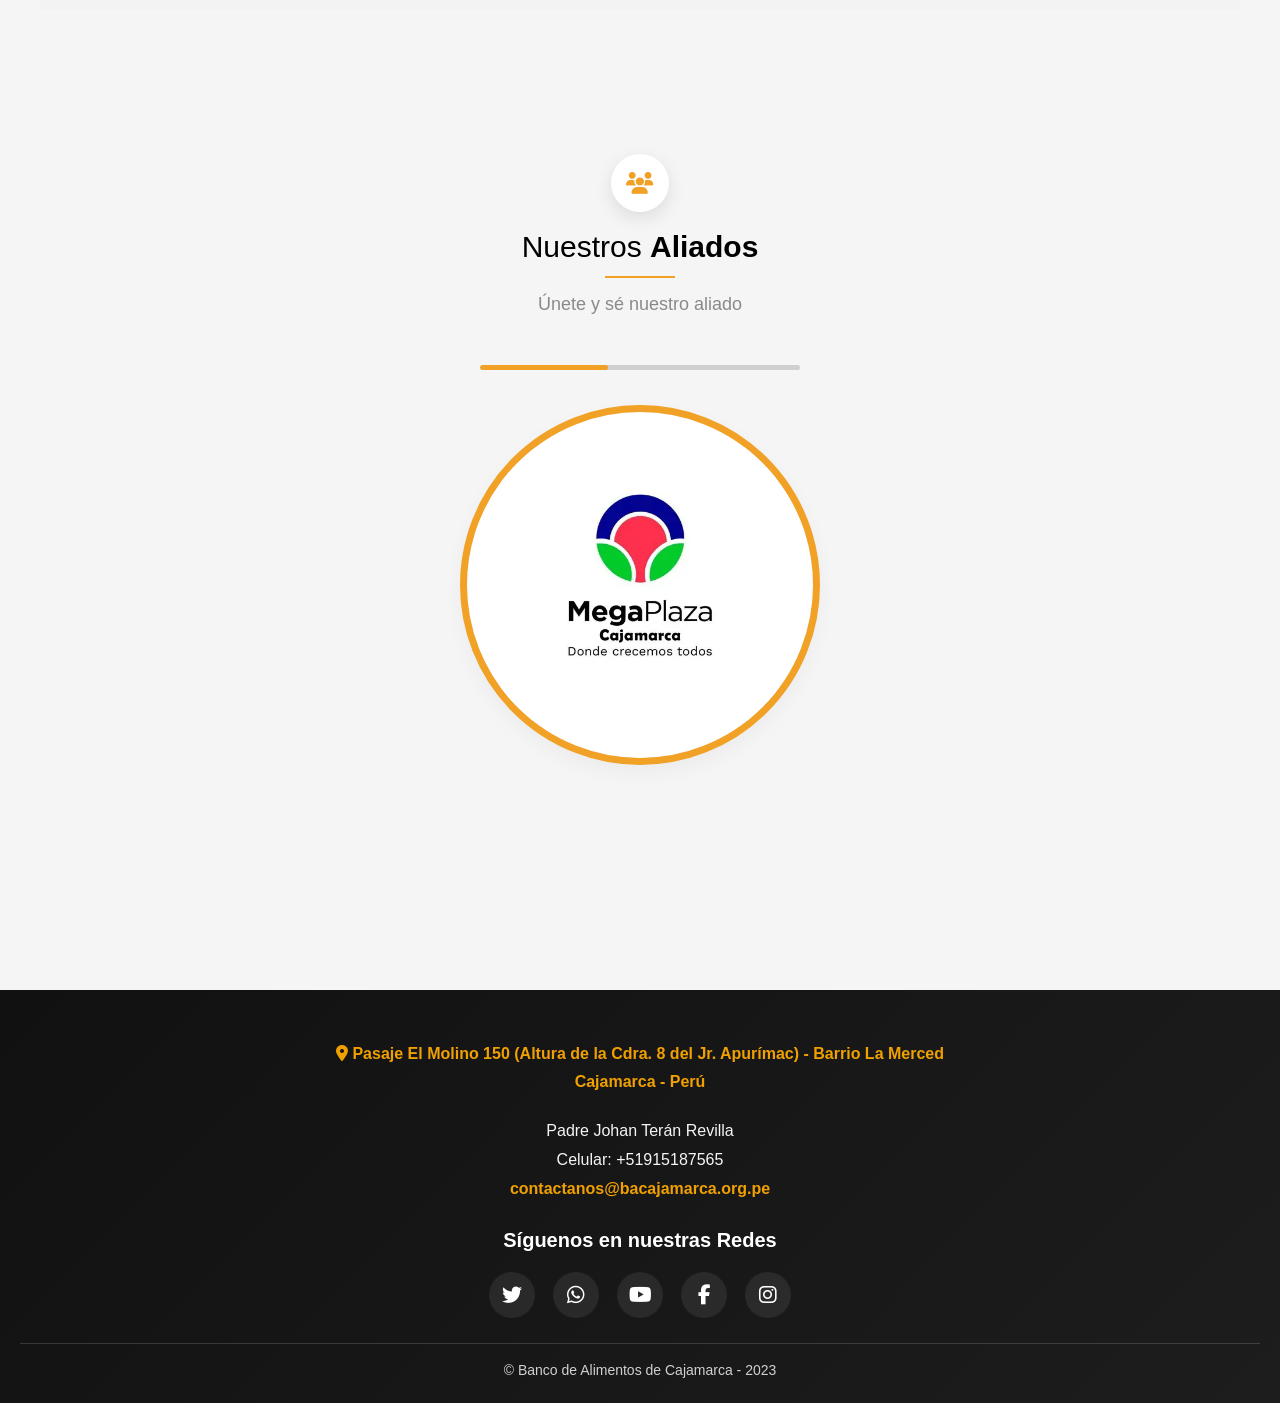
==== commit 95735705: "ordene todo el css y partes de secciones" ====
--- a/index.html
+++ b/index.html
@@ -475,54 +475,52 @@
       </div>
     </section>
 
-    <!-- VOLUNTARIADO -->
-    <section id="voluntariado" class="seccion">
-      <div class="contenido">
-        <div class="voluntariado-title">
-          <h2><i class="" style="margin-right: 12px; color: #ff6b6b;"></i>Sé Parte del Cambio - Voluntariado</h2>
-        </div>
-
-        <div class="voluntariado-box">
-          <div class="voluntariado-info">
-            <p>
-              <i class="fas fa-map-marker-alt" style="color: #ff8c00; margin-right: 8px;"></i>
-              <strong>Ubicación:</strong> Pasaje El Molino 150, Cdra. 8 Jr. Apurímac, Barrio La Merced - Cajamarca
-            </p>
-
-            <p style="margin-top: 32px;">
-              Recibimos donaciones de alimentos <strong>todos los días</strong> y necesitamos tu ayuda para distribuirlas. 
-              El voluntariado es esencial en nuestra misión de combatir el hambre y el desperdicio de alimentos. 
-              <strong style="color: #1f7a4f;">Regalamos nuestro bien más valioso: EL TIEMPO</strong>.
-            </p>
-
-            <p style="text-align: center; margin: 32px 0; font-size: 1.2rem; color: #1f7a4f; font-weight: 700;">
-              Puedes ayudarnos en:
-            </p>
-            <ul>
-              <li><i class="fas fa-check-circle" style="margin-right: 10px;"></i>Seleccionar los alimentos donados</li>
-              <li><i class="fas fa-check-circle" style="margin-right: 10px;"></i>Distribuir alimentos a albergues y comedores solidarios</li>
-              <li><i class="fas fa-check-circle" style="margin-right: 10px;"></i>Buscar más donantes para ampliar nuestro impacto</li>
-            </ul>
-
-            <p style="margin-top: 32px; padding: 24px; background: linear-gradient(135deg, #fff9f0, #ffe8d6); border-left: 5px solid #ff8c00; border-radius: 8px;">
-              <i class="fas fa-calendar-alt" style="color: #ff8c00; margin-right: 8px;"></i>
-              <strong>Programa Chakipá:</strong> Todos los sábados apoyamos el programa de la Cáritas de Cajamarca 
-              entregando kits de alimentos a familias vulnerables. ¡Acompáñanos en esta importante misión!
-            </p>
-
-            <div class="voluntariado-cta">
-              <p style="font-size: 1.25rem; color: #1f7a4f; font-weight: 700; margin-bottom: 20px;">
-                <i class="fas fa-hands-helping" style="margin-right: 10px;"></i>¿Quieres ser Voluntario?
-              </p>
-              <p style="color: #666; margin-bottom: 24px;">Contáctanos y forma parte de una comunidad que genera cambios reales</p>
-              <a href="#" class="btn-contacto">
-                <i class="fas fa-envelope" style="margin-right: 8px;"></i>Contáctanos Ahora
-              </a>
-            </div>
-          </div>
-        </div>
-      </div>
-    </section>
+<section id="voluntariado" class="seccion">
+  <div class="contenido">
+    <div class="voluntariado-title">
+      <h2><i class="fas fa-hands-helping"></i>Sé Parte del Cambio - Voluntariado</h2>
+    </div>
+
+    <div class="voluntariado-box">
+      <div class="voluntariado-info">
+        <p>
+          <i class="fas fa-map-marker-alt ubicacion-icono"></i>
+          <strong>Ubicación:</strong> Pasaje El Molino 150, Cdra. 8 Jr. Apurímac, Barrio La Merced - Cajamarca
+        </p>
+
+        <p>
+          Recibimos donaciones de alimentos <strong>todos los días</strong> y necesitamos tu ayuda para distribuirlas.
+          El voluntariado es esencial en nuestra misión de combatir el hambre y el desperdicio de alimentos.
+          <strong class="texto-destacado">Regalamos nuestro bien más valioso: EL TIEMPO</strong>.
+        </p>
+
+        <p class="ayuda-titulo">Puedes ayudarnos en:</p>
+
+        <ul>
+          <li><i class="fas fa-check-circle"></i>Seleccionar los alimentos donados</li>
+          <li><i class="fas fa-check-circle"></i>Distribuir alimentos a albergues y comedores solidarios</li>
+          <li><i class="fas fa-check-circle"></i>Buscar más donantes para ampliar nuestro impacto</li>
+        </ul>
+
+        <p class="programa-chakipa">
+          <i class="fas fa-calendar-alt"></i>
+          <strong>Programa Chakipá:</strong> Todos los sábados apoyamos el programa de la Cáritas de Cajamarca
+          entregando kits de alimentos a familias vulnerables. ¡Acompáñanos en esta importante misión!
+        </p>
+
+        <div class="voluntariado-cta">
+          <p class="cta-titulo">
+            <i class="fas fa-hands-helping"></i>¿Quieres ser Voluntario?
+          </p>
+          <p class="cta-texto">Contáctanos y forma parte de una comunidad que genera cambios reales</p>
+          <a href="#" class="btn-contacto">
+            <i class="fas fa-envelope"></i>Contáctanos Ahora
+          </a>
+        </div>
+      </div>
+    </div>
+  </div>
+</section>
 
     <!-- CORREO -->
     <section id="correo" class="seccion">
@@ -638,57 +636,56 @@
     </section>
 
 
-
-    <!-- QUIENES SOMOS -->
-    <section id="quienes-somos" class="seccion">
-      <div class="contenido">
-        <div class="quienes-somos-box">
-          <div class="quienes-somos-title">
-            <h2>¿Quiénes Somos?</h2>
-          </div>
-
-          <div class="quienes-somos-info">
-
-            <p>
-              Como respuesta a la crisis económica originada por la Pandemia del Covid-19, “Cáritas de Cajamarca” crea en Abril del 2020 el programa de ayuda social: “Banco de Alimentos” en favor de las familias más vulnerables de Cajamarca.
-            </p>
-            <br>  
-<p>
-  En Mayo del 2021, pasamos de ser un Programa Social a una Entidad sin fines de Lucro, constituyéndonos notarialmente e inscribiéndonos en Registros Públicos y SUNAT con la denominación de: Asociación Civil Eclesiástica “Banco de Alimentos de Cajamarca”.
-</p> 
-<br>
-
-
-            <p>
-              Somos una organización sin fines de lucro comprometida con la lucha contra el hambre y el desperdicio de alimentos en Cajamarca. Desde nuestra fundación en 2020, hemos trabajado incansablemente para rescatar alimentos y distribuirlos a las familias más vulnerables, comedores populares y albergues de la región.
-            </p>
-<br>
-            <p>
-              Nuestra misión es crear un impacto positivo en la comunidad, promoviendo la solidaridad y el consumo responsable. Trabajamos en colaboración con supermercados, restaurantes, y el sector agroalimentario para recolectar excedentes y transformarlos en esperanza para quienes más lo necesitan.
-            </p>
-<br>
-            <div class="quienes-somos-valores">
-          
-            </div>
-          </div>
-        </div>
-      </div>
-
-<h3>CÓDIGO DE BUENAS PRÁCTICAS DE LOS BANCOS DE ALIMENTOS</h3>
-<br>
-<ol>
-  <li> Los Bancos de Alimentos son apolíticos y aconfesionales.</li>
-  <li>  Los miembros del Consejo Directivo en ningún momento serán remunerados.</li>
-  <li>  El porcentaje de personal remunerado será mínimo.</li>
-  <li>Se evitará la presencia de cargos públicos de especial relevancia en los Bancos.</li>
-  <li>Los alimentos que se reciben en los Bancos se destinarán a las entidades benéficas, familias vulnerables y centros solidarios evitando otro destino.</li>
-<li> En ningún caso se solicitará compensación económica alguna directa ni indirectamente a los beneficiarios atendidos.</li>
-<li>El destino de las donaciones se justificará documentalmente.</li>
-<li>La satisfacción de los voluntarios y el adecuado ambiente de trabajo son objetivos de la organización.</li>
-<li> Se cuidará especialmente la información y la participación de los miembros de la entidad.</li>
-<li>El fomento del espíritu de solidaridad, sobriedad y consumo responsable son valores y objetivos de los Bancos de Alimentos. </li>
-</ol>
-
+<!-- QUIENES SOMOS -->
+<section id="quienes-somos" class="seccion quienes-somos">
+  
+  <div class="contenido quienes-somos-box">
+
+    <!-- IMAGEN -->
+    <div class="quienes-somos-slider">
+      <img id="imagenQuienesSomos" src="img/quienes1.jpg" alt="Imagen Quiénes Somos">
+    </div>
+
+    <!-- TEXTO -->
+    <div class="quienes-somos-texto">
+      <h2 class="quienes-somos-title">¿Quiénes Somos?</h2>
+
+      <div class="quienes-somos-info">
+        <p>
+          Como respuesta a la crisis económica originada por la Pandemia del Covid-19,
+          <strong>Cáritas de Cajamarca</strong> crea en Abril del 2020 el programa de ayuda social:
+          <strong>Banco de Alimentos</strong> en favor de las familias más vulnerables de Cajamarca.
+        </p>
+
+        <p>
+          Nuestro objetivo es rescatar alimentos en buen estado para redistribuirlos y
+          contribuir a la seguridad alimentaria, evitando el desperdicio.
+        </p>
+      </div>
+
+      <!-- 🔥 LISTA AHORA DENTRO -->
+      <div class="quienes-somos-lista">
+        <h3>CÓDIGO DE BUENAS PRÁCTICAS DE LOS BANCOS DE ALIMENTOS</h3>
+
+        <ol>
+          <li>Los Bancos de Alimentos son apolíticos y aconfesionales.</li>
+          <li>Los miembros del Consejo Directivo en ningún momento serán remunerados.</li>
+          <li>El porcentaje de personal remunerado será mínimo.</li>
+          <li>Se evitará la presencia de cargos públicos de especial relevancia en los Bancos.</li>
+          <li>Los alimentos se destinarán a entidades benéficas y familias vulnerables.</li>
+          <li>No se solicitará compensación económica a los beneficiarios.</li>
+          <li>El destino de las donaciones se justificará documentalmente.</li>
+          <li>La satisfacción de los voluntarios es un objetivo clave.</li>
+          <li>Se cuidará la información y participación de los miembros.</li>
+          <li>Se fomentará la solidaridad y el consumo responsable.</li>
+        </ol>
+      </div>
+
+    </div>
+
+  </div>
+
+</section>
 
 
     </section>
--- a/style.css
+++ b/style.css
@@ -1,680 +1,114 @@
+/* =========================================================
+   RESET / BASE
+========================================================= */
 * {
-    margin: 0;
-    padding: 0;
-    box-sizing: border-box;
-    font-family: 'Segoe UI', Tahoma, Geneva, Verdana, sans-serif;
-}
-
-/* HEADER NEGRO */
+  margin: 0;
+  padding: 0;
+  box-sizing: border-box;
+}
+
+html {
+  scroll-behavior: smooth;
+}
+
+body {
+  font-family: Arial, sans-serif;
+  background-color: #f5f5f5;
+  color: #111;
+}
+
+/* =========================================================
+   ESTRUCTURA GENERAL DE SECCIONES
+========================================================= */
+.seccion {
+  display: none;
+}
+
+.seccion.activa {
+  display: block;
+}
+
+.contenedor {
+  width: 100%;
+  max-width: 100%;
+}
+
+.contenedor-secciones {
+  min-height: 400px;
+  padding: 40px;
+}
+
+.contenido h2 {
+  text-align: center;
+  margin-bottom: 20px;
+}
+
+.contenido h3 {
+  font-size: 20px;
+  font-weight: 700;
+  margin-bottom: 4px;
+}
+
+.contenido p {
+  font-size: 18px;
+  color: #000000;
+  margin-bottom: 4px;
+}
+
+.contenido span {
+  font-size: 14px;
+  color: #0e43e2;
+}
+
+/* =========================================================
+   HEADER SUPERIOR
+========================================================= */
 .header-top {
-    background: linear-gradient(90deg, #0f0f0f 0%, #1a1a1a 100%);
-    padding: 18px;
-    box-shadow: 0 4px 12px rgba(0, 0, 0, 0.3);
+  background: linear-gradient(90deg, #0f0f0f 0%, #1a1a1a 100%);
+  padding: 18px;
+  box-shadow: 0 4px 12px rgba(0, 0, 0, 0.3);
 }
 
 .header-top ul {
-    display: flex;
-    justify-content: center;
-    gap: 30px;
-    list-style: none;
+  display: flex;
+  justify-content: center;
+  gap: 30px;
+  list-style: none;
 }
 
 .header-top a {
-    color: white;
-    text-decoration: none;
-    font-weight: bold;
-    padding: 8px 12px;
-    border-radius: 6px;
-    transition: all 0.3s ease;
-    position: relative;
+  color: white;
+  text-decoration: none;
+  font-weight: bold;
+  padding: 8px 12px;
+  border-radius: 6px;
+  transition: all 0.3s ease;
+  position: relative;
 }
 
 .header-top a:hover,
 .header-top a.active {
-    color: #FFD700;
-    background: rgba(255, 255, 255, 0.1);
-}
-/* HEADER BLANCO */
+  color: #FFD700;
+  background: rgba(255, 255, 255, 0.1);
+}
+
+/* =========================================================
+   SUB HEADER / MENÚ
+========================================================= */
 .sub-header {
-    background: linear-gradient(90deg, #ff8c00 0%, #e67e00 100%);
-    padding: 15px 40px;
-    box-shadow: 0 8px 24px rgba(255, 140, 0, 0.2);
+  background: linear-gradient(90deg, #ff8c00 0%, #e67e00 100%);
+  padding: 15px 40px;
+  box-shadow: 0 8px 24px rgba(255, 140, 0, 0.2);
 }
 
 .contenedor-sub {
-    display: flex;
-    align-items: center;
-    width: 100%;
+  display: flex;
+  align-items: center;
+  width: 100%;
 }
 
 .logo {
-    flex: 1;
-}
-
-.logo img {
-    width: 220px;
-    height: auto;
-}
-
-.menu-blanco {
-    flex: 1;
-    display: flex;
-    justify-content: flex-end;
-}
-
-.menu-blanco ul {
-    display: flex;
-    gap: 20px;
-    list-style: none;
-    align-items: center;
-}
-
-.menu-blanco a {
-    text-decoration: none;
-    color: #fff;
-    transition: all 0.3s ease;
-    font-weight: 500;
-    padding: 8px 12px;
-    border-radius: 6px;
-    position: relative;
-}
-
-.menu-blanco a:hover,
-.menu-blanco a:focus {
-    color: #FFD700;
-    background: rgba(255, 255, 255, 0.1);
-}
-
-.menu-dropdown {
-    position: relative;
-}
-
-.btn-menu {
-    display: inline-flex;
-    align-items: center;
-    justify-content: center;
-    width: 40px;
-    height: 40px;
-    background: rgba(255, 255, 255, 0.2);
-    border-radius: 50%;
-    color: #fff;
-    font-size: 1.2rem;
-    transition: background 0.3s ease;
-}
-
-.btn-menu:hover {
-    background: rgba(255, 255, 255, 0.35);
-}
-
-.dropdown-menu {
-    position: absolute;
-    top: 100%;
-    right: 0;
-    background: #ffffff;
-    border: 2px solid #ff8c00;
-    border-radius: 14px;
-    padding: 12px;
-    min-width: 220px;
-    max-width: 260px;
-    max-height: 350px;
-    overflow: hidden;
-    box-shadow: 0 8px 20px rgba(0, 0, 0, 0.15);
-    display: none;
-    z-index: 1000;
-}
-
-.dropdown-menu.show {
-    display: block;
-}
-
-.menu-results {
-    display: none;
-    max-height: 240px;
-    overflow-y: auto;
-    margin-top: 10px;
-}
-
-.menu-results.show {
-    display: block;
-}
-
-.search-input {
-    width: 100%;
-    padding: 12px 14px;
-    border: 1px solid #ddd;
-    border-radius: 8px;
-    margin-bottom: 12px;
-    font-size: 0.95rem;
-}
-
-.search-input:focus {
-    outline: none;
-    border-color: #ff8c00;
-    box-shadow: 0 0 0 3px rgba(255, 140, 0, 0.1);
-}
-
-#menu-items {
-    list-style: none;
-    padding: 0;
-    margin: 0;
-}
-
-#menu-items li {
-    margin: 0;
-}
-
-#menu-items a {
-    display: block;
-    padding: 10px 14px;
-    color: #333;
-    text-decoration: none;
-    border-radius: 6px;
-    transition: background 0.25s ease;
-}
-
-#menu-items a:hover {
-    background: #f0f0f0;
-    color: #ff8c00;
-}
-
-#menu-items .hidden {
-    display: none;
-}
-
-#aliado .contenido {
-    max-width: 1500px;
-    margin: 0 auto;
-    padding: 0;
-}
-
-
-#aliado h2 {
-    text-align: center;
-    color: #185ab6;
-    margin: 0;
-    font-size: 2rem;
-}
-
-#aliado .aliado-titulo {
-    text-align: center;
-    display: block;
-    width: calc(100% + 80px);
-    margin: 0 auto 24px;
-    margin-left: -40px;
-    border: 5px solid #ff8c00;
-    border-radius: 0;
-    padding: 12px 26px;
-    background: #ff8c00;
-    color: #fff;
-    box-sizing: border-box;
-}
-
-#aliado {
-    padding-top: 60px;
-}
-
-#aliado .aliado-marco {
-    max-width: 1000px;
-    margin: 0 auto;
-    border: 2px solid #bc5899;
-    border-radius: 50px;
-    padding: 30px 30px 24px;
-    background: #ffffff;
-    box-shadow: 0 20px 40px rgba(0, 0, 0, 0.06);
-}
-
-#aliado p {
-        text-align: center;
-    max-width: 820px;
-    margin: 0 auto 30px;
-    color: #000000;
-    line-height: 1.8;
-    font-size: 1rem;
-  
-}
-
-#aliado form {
-    display: grid;
-    gap: 18px;
-}
-
-#aliado form label {
-    font-weight: 700;
-    color: #1a1a1a;
-}
-
-#aliado form input,
-#aliado form textarea {
-    width: 100%;
-    border: 1px solid #ff0000;
-    border-radius: 12px;
-    padding: 14px 16px;
-    background: #fafafa;
-    transition: border-color 0.25s ease, box-shadow 0.25s ease;
-}
-
-#aliado form input:focus,
-#aliado form textarea:focus {
-    outline: none;
-    border-color: #007bff;
-    box-shadow: 0 0 0 6px rgba(0, 123, 255, 0.12);
-}
-
-#aliado form button {
-    width: 180px;
-    margin: 0 auto;
-    display: block;
-    border: none;
-    border-radius: 12px;
-    padding: 14px 0;
-    background: #ffb100;
-    color: #111;
-    font-size: 1rem;
-    font-weight: 700;
-    cursor: pointer;
-    transition: background 0.25s ease, transform 0.25s ease;
-}
-
-#aliado form button:hover {
-    background: #e09500;
-    transform: translateY(-1px);
-}
-
-#boletines .boletines-grid {
-    display: grid;
-    grid-template-columns: repeat(auto-fit, minmax(240px, 1fr));
-    gap: 24px;
-    margin-top: 30px;
-    
-   
-}
-
-.boletin-card {
-    border: 2px solid #c2598f;
-    border-radius: 18px;
-    overflow: hidden;
-    display: flex;
-    flex-direction: column;
-    min-height: 360px;
-}
-
-.boletin-imagen {
-    min-height: 180px;
-    background: #e6e6e6;
-    display: flex;
-    align-items: center;
-    justify-content: center;
-    color: #555;
-    font-size: 1rem;
-    font-weight: 700;
-    letter-spacing: 0.03em;
-}
-
-.boletin-texto {
-    padding: 22px;
-    background: #0d47a1;
-    flex: 1;
-    display: flex;
-    flex-direction: column;
-    justify-content: center;
-}
-
-.boletin-texto h3 {
-    margin: 0 0 12px;
-    color: #ffffff;
-    font-size: 1.2rem;
-}
-
-.boletin-texto p {
-    margin: 0;
-    line-height: 1.7;
-    color: #f0f4ff;
-}
-
-.boletin-texto.boletin-azul {
-    background: #0d47a1;
-}
-
-.boletin-texto.boletin-rojo {
-    background: #4d3e3e;
-}
-
-.boletin-texto.boletin-morado {
-    background: #8656a7;
-}
-
-.boletin-texto.boletin-amarillo {
-    background: #c18c37;
-}
-
-.boletin-texto.boletin-amarillo h3,
-.boletin-texto.boletin-amarillo p {
-    color: #111111;
-}
-
-/* FORMULARIO */
-form {
-    max-width: 600px;
-    margin: auto;
-}
-
-form label {
-    display: block;
-    margin-top: 15px;
-    font-weight: bold;
-}
-
-form input,
-form textarea {
-    width: 100%;
-    padding: 10px;
-    margin-top: 5px;
-}
-
-button {
-    margin-top: 20px;
-    padding: 12px;
-    width: 100%;
-    background: #1e3a5f;
-    color: white;
-    border: none;
-    cursor: pointer;
-}
-
-button:hover {
-    background: #16304d;
-}
-
-.btn-contacto {
-    display: inline-block;
-    margin-top: 20px;
-    padding: 16px 48px;
-    border-radius: 50px;
-    background: linear-gradient(135deg, #1f7a4f 0%, #157a3f 100%);
-    color: #ffffff;
-    text-decoration: none;
-    font-weight: 700;
-    font-size: 1.05rem;
-    transition: all 0.3s ease;
-    box-shadow: 0 8px 24px rgba(31, 122, 79, 0.3);
-    border: 2px solid transparent;
-    position: relative;
-    overflow: hidden;
-}
-
-.btn-contacto::before {
-    content: '';
-    position: absolute;
-    top: 0;
-    left: -100%;
-    width: 100%;
-    height: 100%;
-    background: linear-gradient(90deg, transparent, rgba(255, 255, 255, 0.3), transparent);
-    transition: left 0.5s ease;
-}
-
-.btn-contacto:hover {
-    background: linear-gradient(135deg, #157a3f 0%, #0f5a2f 100%);
-    transform: translateY(-4px);
-    box-shadow: 0 12px 32px rgba(31, 122, 79, 0.4);
-}
-
-.btn-contacto:hover::before {
-    left: 100%;
-}
-
-.voluntariado-box {
-    border: none;
-    border-radius: 0;
-    padding: 0;
-    background: transparent;
-    max-width: 1200px;
-    margin: 0 auto 24px;
-}
-
-.voluntariado-title {
-    border: none;
-    border-radius: 0;
-    padding: 30px 24px;
-    background: linear-gradient(135deg, #ff8c00 0%, #e67e00 100%);
-    width: calc(100% + 80px);
-    margin: 0 auto 40px;
-    margin-left: -40px;
-    margin-right: -40px;
-    box-sizing: border-box;
-    text-align: center;
-    box-shadow: 0 8px 24px rgba(255, 140, 0, 0.2);
-}
-
-.voluntariado-title h2 {
-    margin: 0;
-    color: #ffffff;
-    font-size: 2.2rem;
-    font-weight: 700;
-    letter-spacing: 0.5px;
-}
-
-.voluntariado-info {
-    border: none;
-    border-radius: 0;
-    padding: 0;
-    background: transparent;
-    margin-bottom: 40px;
-}
-
-.voluntariado-info > p:nth-of-type(1),
-.voluntariado-info > p:nth-of-type(2) {
-    text-align: center;
-    font-size: 1.05rem;
-    line-height: 1.8;
-    color: #333;
-    margin-bottom: 24px;
-    max-width: 900px;
-    margin-left: auto;
-    margin-right: auto;
-}
-
-.voluntariado-info > p:nth-of-type(1) {
-    color: #1f7a4f;
-    font-weight: 600;
-    margin-bottom: 30px;
-}
-
-.voluntariado-info > p:nth-of-type(3) {
-    text-align: center;
-    font-size: 1.15rem;
-    font-weight: 700;
-    color: #1f7a4f;
-    margin-bottom: 30px;
-    margin-top: 40px;
-}
-
-.voluntariado-info ul {
-    display: grid;
-    grid-template-columns: repeat(auto-fit, minmax(280px, 1fr));
-    gap: 24px;
-    padding: 0;
-    margin: 0 0 40px;
-    list-style: none;
-}
-
-.voluntariado-info li {
-    background: linear-gradient(135deg, #edf8ef 0%, #d4f1d9 100%);
-    border: 2px solid #1f7a4f;
-    border-radius: 16px;
-    padding: 28px 24px;
-    line-height: 1.8;
-    font-weight: 500;
-    color: #1f7a4f;
-    position: relative;
-    padding-left: 60px;
-    transition: all 0.3s ease;
-    box-shadow: 0 4px 12px rgba(31, 122, 79, 0.1);
-}
-
-.voluntariado-info li::before {
-    content: "✓";
-    position: absolute;
-    left: 18px;
-    top: 50%;
-    transform: translateY(-50%);
-    font-size: 1.8rem;
-    font-weight: 700;
-    color: #1f7a4f;
-}
-
-.voluntariado-info li:hover {
-    transform: translateY(-6px);
-    box-shadow: 0 8px 20px rgba(31, 122, 79, 0.2);
-    border-color: #ff8c00;
-    background: linear-gradient(135deg, #fff9f0 0%, #ffe8d6 100%);
-}
-
-.voluntariado-info > p:nth-of-type(4) {
-    text-align: center;
-    font-size: 1.05rem;
-    line-height: 1.8;
-    color: #333;
-    margin-bottom: 24px;
-    max-width: 900px;
-    margin-left: auto;
-    margin-right: auto;
-}
-
-.voluntariado-cta {
-    text-align: center;
-    margin-top: 40px;
-    padding: 40px 24px;
-    background: linear-gradient(135deg, #f5f5f5 0%, #ffffff 100%);
-    border-radius: 20px;
-    border: 2px dashed #ff8c00;
-}
-
-.voluntariado-cta p {
-    margin-bottom: 12px;
-    font-size: 1.1rem;
-}
-
-html {
-    scroll-behavior: smooth;
-}
-
-.seccion {
-    padding: 100px 40px;
-    min-height: 100vh;
-    border-bottom: 1px solid #f0f0f0;
-    background: linear-gradient(135deg, #ffffff 0%, #f9f9f9 100%);
-    transition: all 0.3s ease;
-}
-/* FOOTER */
-.footer {
-  background: linear-gradient(135deg, #0f0f0f 0%, #1a1a1a 100%);
-  color: white;
-  text-align: center;
-  padding: 50px 20px;
-  box-shadow: 0 -8px 24px rgba(0, 0, 0, 0.2);
-}
-
-.footer-container {
-  max-width: 900px;
-  margin: auto;
-}
-
-.direccion {
-  color: #ffcc00;
-  font-weight: bold;
-  margin-bottom: 20px;
-  line-height: 1.8;
-}
-
-.contacto {
-  margin-bottom: 20px;
-  line-height: 1.8;
-}
-
-.correo {
-  color: #ffcc00;
-}
-
-.footer h4 {
-  margin: 20px 0;
-  font-style: italic;
-}
-
-.redes {
-  display: flex;
-  justify-content: center;
-  gap: 20px;
-  margin-top: 15px;
-  flex-wrap: wrap;
-}
-
-.redes a {
-  font-size: 28px;
-  color: white;
-  transition: all 0.3s ease;
-  text-decoration: none;
-  display: inline-flex;
-  align-items: center;
-  justify-content: center;
-  width: 48px;
-  height: 48px;
-  border-radius: 50%;
-  background: rgba(255, 255, 255, 0.1);
-}
-
-.redes a:nth-child(1):hover { 
-  color: #1DA1F2;
-  background: rgba(29, 161, 242, 0.2);
-  transform: translateY(-4px);
-}
-.redes a:nth-child(2):hover { 
-  color: #25D366;
-  background: rgba(37, 211, 102, 0.2);
-  transform: translateY(-4px);
-}
-.redes a:nth-child(3):hover { 
-  color: #FF0000;
-  background: rgba(255, 0, 0, 0.2);
-  transform: translateY(-4px);
-}
-.redes a:nth-child(4):hover { 
-  color: #1877F2;
-  background: rgba(24, 119, 242, 0.2);
-  transform: translateY(-4px);
-}
-.redes a:nth-child(5):hover { 
-  color: #E4405F;
-  background: rgba(228, 64, 95, 0.2);
-  transform: translateY(-4px);
-}
-
-.footer-bottom {
-  margin-top: 30px;
-  border-top: 1px solid #444;
-  padding-top: 15px;
-  font-size: 14px;
-  color: #ccc;
-}
-
-#que-hacemos {
-  padding: 40px;
-  line-height: 1.8;
-}
-
-#que-hacemos h2 {
-  text-align: center;
-  margin-bottom: 20px;
-}
-
-#que-hacemos h3 {
-  margin-top: 25px;
-  color: #d4a100;
-}
-
-#que-hacemos ul {
-  margin-top: 15px;
-  padding-left: 20px;
+  flex: 1;
 }
 
 .logo img {
@@ -682,1339 +116,144 @@
   height: auto;
   display: block;
 }
-.contenido h2 {
-    text-align: center;
-    margin-bottom: 20px;
-}
-
-#quienes-somos .contenido {
-    padding: 0;
-    background: transparent;
-}
-
-.quienes-somos-title {
-    border: 2px solid #007bff;
-    border-radius: 18px;
-    padding: 18px 24px;
-    background: #ffffff;
-    max-width: fit-content;
-    margin: 0 auto 24px;
-}
-
-.quienes-somos-title h2 {
-    margin: 0;
-    color: #111;
-}
-
-#quienes-somos .quienes-somos-title {
-    border: 2px solid #ff8c00;
-    border-radius: 0;
-    padding: 18px 24px;
-    background: #ff8c00;
-    width: calc(100% + 80px);
-    max-width: none;
-    margin: 0 auto 24px;
-    margin-left: -40px;
-    margin-right: -40px;
-    text-align: center;
-    box-sizing: border-box;
-}
-
-#quienes-somos .quienes-somos-title h2 {
-    margin: 0;
-    color: #ffffff;
-}
-
-#que-hacemos .quienes-somos-title {
-    border: 2px solid #ff8c00;
-    border-radius: 0;
-    padding: 18px 24px;
-    background: #ff8c00;
-    width: calc(100% + 80px);
-    max-width: none;
-    margin: 0 auto 24px;
-    margin-left: -40px;
-    margin-right: -40px;
-    text-align: center;
-    box-sizing: border-box;
-}
-
-#que-hacemos .quienes-somos-title h2 {
-    margin: 0;
-    color: #ffffff;
-}
-
-#mision .quienes-somos-title,
-#vision .quienes-somos-title,
-#donacion-impuestos .quienes-somos-title {
-    border: 2px solid #ff8c00;
-    border-radius: 0;
-    padding: 18px 24px;
-    background: #ff8c00;
-    width: calc(100% + 80px);
-    max-width: none;
-    margin: 0 auto 24px;
-    margin-left: -40px;
-    margin-right: -40px;
-    text-align: center;
-    box-sizing: border-box;
-}
-
-#mision .quienes-somos-title h2,
-#vision .quienes-somos-title h2,
-#donacion-impuestos .quienes-somos-title h2 {
-    margin: 0;
-    color: #ffffff;
-}
-
-.quienes-somos-box {
-    border-radius: 24px;
-    padding: 24px;
-    background: #f8fbff;
-    max-width: 980px;
-    margin: 0 auto 24px;
-}
-#quienes-somos-info,
-#que-hacemos-info {
-    border: 2px solid #007bff;
-    border-radius: 18px;
-    padding: 24px;
-    background: #ffffff;
-}
-
-.quienes-somos-info p,
-#que-hacemos-info p {
-    margin-bottom: 18px;
-}
-
-.quienes-somos-info ol,
-#que-hacemos-info ol {
-    padding-left: 28px;
-    margin-top: 20px;
-}
-
-.quienes-somos-info li,
-#que-hacemos-info li {
-    margin-bottom: 16px;
-    line-height: 1.8;
-}
-.intranet-box {
-    border: 2px solid #1e7d3f;
-    border-radius: 24px;
-    padding: 28px;
-    background: linear-gradient(135deg, #f6faf4 0%, #e8f5e8 100%);
-    max-width: 560px;
-    margin: 0 auto 24px;
-    box-shadow: 0 8px 32px rgba(30, 125, 63, 0.1);
-}
-
-.intranet-title {
-    border: 2px solid #1e7d3f;
-    border-radius: 18px;
-    padding: 18px 24px;
-    background: #ffffff;
-    max-width: fit-content;
-    margin: 0 auto 24px;
-}
-
-.intranet-title h2 {
-    margin: 0;
-    color: #1e7d3f;
-}
-
-.intranet-info {
-    border: 2px solid #1e7d3f;
-    border-radius: 18px;
-    padding: 24px;
-    background: #ffffff;
-}
-
-.login-form {
-    display: grid;
-    gap: 18px;
-}
-
-.input-group {
-    position: relative;
-}
-
-.input-group i {
-    position: absolute;
-    left: 14px;
-    top: 50%;
-    transform: translateY(-50%);
-    color: #1e7d3f;
-    font-size: 16px;
-}
-
-.login-form input {
-    width: 100%;
-    padding: 14px 16px 14px 40px;
-    border: 1px solid #b7d7b0;
-    border-radius: 12px;
-    background: #f8fdf4;
-    transition: border-color 0.25s ease, box-shadow 0.25s ease;
-}
-
-.login-form input:focus {
-    outline: none;
-    border-color: #1e7d3f;
-    box-shadow: 0 0 0 6px rgba(30, 125, 63, 0.12);
-}
-
-.login-extra {
-    display: flex;
-    justify-content: space-between;
-    align-items: center;
-    gap: 10px;
-    flex-wrap: wrap;
-    font-size: 0.95rem;
-    color: #3f6339;
-}
-
-.login-extra label {
-    display: flex;
-    align-items: center;
-    gap: 8px;
-    font-weight: 500;
-}
-
-.login-extra input[type="checkbox"] {
-    width: 16px;
-    height: 16px;
-}
-
-.login-forgot {
-    color: #1e7d3f;
-    text-decoration: none;
-}
-
-.login-forgot:hover {
-    text-decoration: underline;
-}
-
-.btn-login {
-    width: 100%;
-    padding: 14px 18px;
-    border: none;
-    border-radius: 14px;
-    background: linear-gradient(135deg, #1e7d3f 0%, #166134 100%);
-    color: #ffffff;
-    font-weight: 700;
-    cursor: pointer;
-    transition: background 0.25s ease, transform 0.25s ease, box-shadow 0.25s ease;
-    display: flex;
-    align-items: center;
-    justify-content: center;
-    gap: 8px;
-}
-
-.btn-login:hover {
-    background: linear-gradient(135deg, #166134 0%, #0f4a28 100%);
-    transform: translateY(-2px);
-    box-shadow: 0 4px 16px rgba(30, 125, 63, 0.3);
-}
-
-.donacion-box {
-    width: calc(100% + 80px);
-    margin-left: -40px;
-    border: 2px solid #ff8c00;
-    background: #fff8ef;
-    padding: 26px 40px;
-    box-sizing: border-box;
-}
-
-.donacion-online {
-    margin: 0;
-    text-align: center;
-    font-size: 1.5rem;
-    font-weight: 800;
-    color: #b35d00;
-}
-
-.donar-texto {
-    max-width: 860px;
-    margin: 24px auto 0;
-    text-align: center;
-    line-height: 1.8;
-    color: #222;
-}
-
-.donar-cta {
-    text-align: center;
-    margin-top: 24px;
-    font-size: 1.2rem;
-    font-weight: 700;
-    color: #185ab6;
-}
-
-.donar-opciones {
-    display: flex;
-    justify-content: center;
-    gap: 20px;
-    flex-wrap: wrap;
-    margin-top: 24px;
-}
-
-.donar-card {
-    border-radius: 18px;
-    padding: 24px 20px;
-    color: #ffffff;
-    min-width: 200px;
-    max-width: 260px;
-    text-align: center;
-    box-shadow: 0 12px 25px rgba(30, 125, 63, 0.18);
-}
-
-.donar-card h3 {
-    margin: 0 0 20px;
-    font-size: 1.1rem;
-}
-
-.donar-button {
-    display: inline-block;
-    padding: 12px 22px;
-    border: none;
-    border-radius: 999px;
-    background: rgba(255, 255, 255, 0.95);
-    color: #1e7d3f;
-    font-weight: 700;
-    text-transform: uppercase;
-    letter-spacing: 0.04em;
-    cursor: pointer;
-    transition: background 0.25s ease, transform 0.25s ease;
-}
-
-
-.donar-button:hover {
-    background: #ffffff;
-    transform: translateY(-1px);
-}
-
-.donar-card.donar-alimentos {
-    background: linear-gradient(135deg, #789b79 0%, #1b5e20 100%);
-}
-
-.donar-card.donar-dinero {
-    background: linear-gradient(135deg, #4a648e 0%, #2153c0 100%);
-}
-
-.donar-card.donar-padrinaje {
-    background: linear-gradient(135deg, #692d5b 0%, #d007af 100%);
-}
-
-.seccion {
-    display: none;
-}
-
-.seccion.activa {
-    display: block;
-}
-
-.banner-principal img {
-    width: 100%;
-    height: 250px;
-    object-fit: cover;
-    display: block;
-}
-
-.contenedor-secciones {
-    min-height: 400px;
-    padding: 40px;
-}
-
-.quienes-somos-info-4 {
-    padding: 20px;
-    color: #010101;
-    line-height: 1.6;
-    text-align: center;
-    font-size: 0.70rem;
-    max-width: 100%;   /* 👈 cambia esto */
-    width: 100%;       /* 👈 agrega esto */
-}
-.contenedor {
-    width: 100%;
-    max-width: 100%;
-}
-
-
-
-/*guia para bordes */
-
-
-.inicio-info {
-    width: 100%;
-    padding: 25px;
-
-    text-align: center;
-    color: #000000;
-    font-size: 1.2rem;
-    line-height: 1.8;
-    background-color: #ffa500;   /* naranja */
-    border-radius: 10px;         /* esquinas suaves */
-}
-
-.proyectos {
-    padding: 50px 20px;
-    background-color: #f2f2f2;
-}
-
-.cards-container {
-    max-width: 1150px;
-    margin: 0 auto;
-    display: grid;
-    grid-template-columns: repeat(3, 1fr);
-    gap: 26px;
-    justify-content: center;
-}
-
-.card {
-    border-radius: 16px;
-    overflow: hidden;
-    color: white;
-    text-align: center;
-    box-shadow: 0 8px 24px rgba(0, 0, 0, 0.15);
-    transition: all 0.3s ease;
-    transform: translateY(0);
-}
-
-.card:hover {
-    transform: translateY(-12px);
-    box-shadow: 0 16px 40px rgba(0, 0, 0, 0.25);
-}
-.card-img {
-    width: 100%;
-    height: 190px;
-    overflow: hidden;
-    background-color: #d9d9d9;
-
-    display: flex;
-    align-items: center;
-    justify-content: center;
-}
-
-/* Imagen */
-.card-img img {
-    width: 100%;
-    height: 100%;
-    object-fit: cover; /* llena el espacio recortando si es necesario */
-}
-
-
-
-.card-body {
-    padding: 22px 18px 18px;
-    min-height: 250px;
-
-    display: flex;
-    flex-direction: column;
-    justify-content: space-between;
-}
-
-.card-body p {
-    font-size: 16px;
-    line-height: 1.8;
-    margin-bottom: 20px;
-}
-
-.btn-card {
-    display: inline-block;
-    padding: 12px 24px;
-    background-color: rgba(0, 0, 0, 0.25);
-    color: white;
-    text-decoration: none;
-    border-radius: 20px;
-    font-size: 14px;
-    font-weight: 700;
-    transition: all 0.3s ease;
-    border: 2px solid rgba(255, 255, 255, 0.4);
-}
-
-.btn-card:hover {
-    background-color: rgba(0, 0, 0, 0.4);
-    border-color: rgba(255, 255, 255, 0.7);
-    transform: translateY(-2px);
-}
-
-/* Colores de cada cuadro */
-.azul {
-    background-color: #5aa6e8;
-}
-
-.amarillo {
-    background-color: #e8cf00;
-}
-
-.naranja {
-    background-color: #f2a200;
-}
-
-.morado {
-    background-color: #9465c9;
-}
-
-.verde {
-    background-color: #11df7a;
-}
-
-.rojo {
-    background-color: #f85a63;
-}
-
-
-
-
-/* Responsive */
-@media (max-width: 992px) {
-    .cards-container {
-        grid-template-columns: repeat(2, 1fr);
-    }
-}
-
-@media (max-width: 600px) {
-    .cards-container {
-        grid-template-columns: 1fr;
-    }
-}
-
-* {
+
+.menu-blanco {
+  flex: 1;
+  display: flex;
+  justify-content: flex-end;
+}
+
+.menu-blanco ul {
+  display: flex;
+  gap: 20px;
+  list-style: none;
+  align-items: center;
+}
+
+.menu-blanco a {
+  text-decoration: none;
+  color: #fff;
+  transition: all 0.3s ease;
+  font-weight: 500;
+  padding: 8px 12px;
+  border-radius: 6px;
+  position: relative;
+}
+
+.menu-blanco a:hover,
+.menu-blanco a:focus {
+  color: #FFD700;
+  background: rgba(255, 255, 255, 0.1);
+}
+
+.menu-dropdown {
+  position: relative;
+}
+
+.btn-menu {
+  display: inline-flex;
+  align-items: center;
+  justify-content: center;
+  width: 40px;
+  height: 40px;
+  background: rgba(255, 255, 255, 0.2);
+  border-radius: 50%;
+  color: #fff;
+  font-size: 1.2rem;
+  transition: background 0.3s ease;
+}
+
+.btn-menu:hover {
+  background: rgba(255, 255, 255, 0.35);
+}
+
+.dropdown-menu {
+  position: absolute;
+  top: 100%;
+  right: 0;
+  background: #ffffff;
+  border: 2px solid #ff8c00;
+  border-radius: 14px;
+  padding: 12px;
+  min-width: 220px;
+  max-width: 260px;
+  max-height: 350px;
+  overflow: hidden;
+  box-shadow: 0 8px 20px rgba(0, 0, 0, 0.15);
+  display: none;
+  z-index: 1000;
+}
+
+.dropdown-menu.show {
+  display: block;
+}
+
+.menu-results {
+  display: none;
+  max-height: 240px;
+  overflow-y: auto;
+  margin-top: 10px;
+}
+
+.menu-results.show {
+  display: block;
+}
+
+.search-input {
+  width: 100%;
+  padding: 12px 14px;
+  border: 1px solid #ddd;
+  border-radius: 8px;
+  margin-bottom: 12px;
+  font-size: 0.95rem;
+}
+
+.search-input:focus {
+  outline: none;
+  border-color: #ff8c00;
+  box-shadow: 0 0 0 3px rgba(255, 140, 0, 0.1);
+}
+
+#menu-items {
+  list-style: none;
+  padding: 0;
   margin: 0;
-  padding: 0;
-  box-sizing: border-box;
-}
-
-body {
-  font-family: Arial, sans-serif;
-  background-color: #f8f8f8;
-  color: #111;
-}
-
-.compromiso {
-  padding: 50px 8%;
-}
-
-.compromiso-container {
-  display: flex;
-  justify-content: space-between;
-  align-items: flex-start;
-  gap: 50px;
-  flex-wrap: wrap;
-}
-
-.compromiso-texto {
-  flex: 1 1 600px;
-  max-width: 700px;
-}
-
-.subtitulo {
-  color: #d98b00;
-  font-size: 18px;
-  margin-bottom: 10px;
-}
-
-.compromiso-texto h2 {
-  font-size: 28px;
-  font-weight: 400;
-  line-height: 1.4;
-  margin-bottom: 20px;
-}
-
-.compromiso-texto h2 strong {
-  font-weight: 800;
-}
-
-.descripcion {
-  color: #777;
-  font-size: 18px;
-  line-height: 1.6;
-  margin-bottom: 35px;
-  max-width: 650px;
-}
-
-.estadisticas {
-  display: grid;
-  grid-template-columns: 1fr 1fr;
-  gap: 35px 40px;
-}
-
-.item {
-  display: flex;
-  align-items: flex-start;
-  gap: 18px;
-  padding-right: 10px;
-  position: relative;
-}
-
-.item:nth-child(1),
-.item:nth-child(3) {
-  border-right: 1px solid #d9d9d9;
-}
-
-.icono {
-  font-size: 34px;
-  min-width: 45px;
-  margin-top: 2px;
-}
-
-.icono.naranja {
-  color: #deceb5;
-}
-
-.icono.verde {
-  color: #558d43;
-}
-
-.icono.amarillo {
-  color: #f9e6b4;
-}
-
-.icono.azul {
-  color: #bdc7ee;
-}
-
-.contenido h3 {
-  font-size: 20px;
-  font-weight: 700;
-  margin-bottom: 4px;
-}
-
-.item:nth-child(1) .contenido h3,
-.item:nth-child(3) .contenido h3 {
-  color: #f39c12;
-}
-
-.item:nth-child(2) .contenido h3 {
-  color: #6cc04a;
-}
-
-.item:nth-child(4) .contenido h3 {
-  color: #5b7cff;
-}
-
-.contenido p {
-  font-size: 18px;
-  color: #000000;
-  margin-bottom: 4px;
-}   
-
-.contenido span {
-  font-size: 14px;
-  color: #0e43e2;
-}
-
-/* VIDEO */
-.compromiso-video {
-  flex: 1 1 380px;
-  display: flex;
-  justify-content: center;
-}
-
-.video-box {
-  width: 100%;
-  max-width: 430px;
-  aspect-ratio: 4 / 3;
-  background: #ddd;
-  overflow: hidden;
-  box-shadow: 0 4px 12px rgba(0,0,0,0.08);
-}
-
-.video-box iframe {
-  width: 100%;
-  height: 100%;
+}
+
+#menu-items li {
+  margin: 0;
+}
+
+#menu-items a {
   display: block;
-}
-
-/* CAMPAÑAS */
-.campanas {
-  text-align: center;
-  padding: 40px 20px 70px;
-}
-
-.subtitulo-campana {
-  color: #8a5f14;
-  font-size: 20px;
-  margin-bottom: 8px;
- 
-}
-
-.campanas h2 {
-  font-size: 52px;
-  font-weight: 500;
-  margin-bottom: 12px;
-  color: #000000;
-  background-color: #f39c12;
-}
-
-.texto-campana {
-  color: #3c3858;
-  font-size: 22px;
-}
-
-/* RESPONSIVE */
-@media (max-width: 992px) {
-  .compromiso-container {
-    flex-direction: column;
-  }
-
-  .compromiso-texto,
-  .compromiso-video {
-    max-width: 100%;
-  }
-
-  .video-box {
-    max-width: 100%;
-  }
-}
-
-@media (max-width: 768px) {
-  .compromiso-texto h2 {
-    font-size: 24px;
-  }
-
-  .descripcion {
-    font-size: 16px;
-  }
-
-  .estadisticas {
-    grid-template-columns: 1fr;
-  }
-
-  .item:nth-child(1),
-  .item:nth-child(3) {
-    border-right: none;
-  }
-
-  .campanas h2 {
-    font-size: 34px;
-  
-  }
-
-  .texto-campana {
-    font-size: 18px;
- 
-  }
-}
-
-* {
-  margin: 0;
-  padding: 0;
-  box-sizing: border-box;
-}
-
-body {
-  font-family: Arial, sans-serif;
-  background-color: #f5f5f5;
-}
-
-/* SECCION PRINCIPAL */
-.ayuda-section {
-  position: relative;
-  width: 100%;
-  min-height: 520px;
-
-  /* AQUÍ PONES TU IMAGEN */
-  background-image: url("img/ayuda-fondo.jpg");
-  background-size: cover;
-  background-position: center;
-  background-repeat: no-repeat;
-
-  display: flex;
-  align-items: center;
-  justify-content: center;
-  text-align: center;
-  overflow: hidden;
-}
-
-/* CAPA OSCURA SOBRE LA IMAGEN */
-.overlay {
-  position: absolute;
-  inset: 0;
-  background: rgba(0, 0, 0, 0.45);
-}
-
-/* CONTENIDO */
-.contenido-ayuda {
-  position: relative;
-  z-index: 2;
-  max-width: 1200px;
-  width: 90%;
-  color: rgb(255, 255, 255);
-}
-
-.contenido-ayuda h2 {
-  font-size: 3rem;
-  font-weight: 700;
-  margin-bottom: 10px;
-  color: #f39c12;
-}
-
-.contenido-ayuda h3 {
-  font-size: 2.4rem;
-  font-weight: 400;
-  margin-bottom: 25px;
-  color: #fbffff;
-}
-
-.contenido-ayuda p {
-  font-size: 1rem;
-  line-height: 1.9;
-  margin-bottom: 50px;
-  color: #000000;
-}
-
-/* OPCIONES */
-.opciones-ayuda {
-  display: grid;
-  grid-template-columns: repeat(4, 1fr);
-  gap: 30px;
-  align-items: start;
-}
-
-.opcion {
-  text-decoration: none;
-  color: rgb(242, 242, 242);
-  display: flex;
-  flex-direction: column;
-  align-items: center;
-  transition: 0.3s ease;
-}
-
-/* CIRCULO DEL ICONO */
-.icono-circulo {
-  width: 72px;
-  height: 72px;
-  border: 1.5px solid rgba(198, 21, 21, 0.7);
-  border-radius: 50%;
-  display: flex;
-  align-items: center;
-  justify-content: center;
-  margin-bottom: 18px;
-  transition: 0.3s ease;
-}
-
-.icono-circulo i {
-  font-size: 1.5rem;
-  color: #f39c12;
-  transition: 0.3s ease;
-}
-
-/* TEXTO */
-.opcion span {
-  font-size: 1.05rem;
-  font-weight: 600;
-  margin-bottom: 12px;
-  transition: 0.3s ease;
-}
-
-/* LINEA PEQUEÑA */
-.linea {
-  width: 34px;
-  height: 2px;
-  background-color: rgba(126, 57, 57, 0.8);
-  transition: 0.3s ease;
-}
-
-/* HOVER NARANJA */
-.opcion:hover .icono-circulo {
-  border-color: #f39c12;
-  background-color: rgba(243, 156, 18, 0.12);
-  transform: translateY(-4px);
-}
-
-.opcion:hover .icono-circulo i {
-  color: #f39c12;
-}
-
-.opcion:hover span {
-  color: #f39c12;
-}
-
-.opcion:hover .linea {
-  background-color: #f39c12;
-  width: 50px;
-}
-
-/* RESPONSIVE */
-@media (max-width: 992px) {
-  .contenido-ayuda h2 {
-    font-size: 2.3rem;
-  }
-
-  .contenido-ayuda h3 {
-    font-size: 1.9rem;
-  }
-
-  .opciones-ayuda {
-    grid-template-columns: repeat(2, 1fr);
-    gap: 35px 20px;
-  }
-}
-
-@media (max-width: 576px) {
-  .ayuda-section {
-    min-height: auto;
-    padding: 70px 0;
-  }
-
-  .contenido-ayuda h2 {
-    font-size: 1.8rem;
-  }
-
-  .contenido-ayuda h3 {
-    font-size: 1.5rem;
-  }
-
-  .contenido-ayuda p {
-    font-size: 0.95rem;
-    margin-bottom: 35px;
-  }
-
-  .opciones-ayuda {
-    grid-template-columns: 1fr;
-    gap: 28px;
-  }
-}
-
-.campanas-section {
-  width: 100%;
-  background-color: #f5f5f5;
-  padding: 80px 20px;
-  text-align: center;
-  font-family: Arial, sans-serif;
-}
-
-/* TITULO */
-.titulo-campanas {
-  margin-bottom: 80px;
-}
-
-.icono-top {
-  width: 55px;
-  height: 55px;
-  background: #fff;
-  border-radius: 50%;
-  display: flex;
-  align-items: center;
-  justify-content: center;
-  margin: 0 auto 15px;
-  box-shadow: 0 5px 12px rgba(0,0,0,0.1);
-}
-
-.icono-top i {
-  color: #f39c12;
-  font-size: 18px;
-}
-
-.titulo-campanas h2 {
-  font-size: 28px;
-  font-weight: 500;
-  margin-bottom: 8px;
-}
-
-.titulo-campanas p {
-  color: #777;
-  font-size: 14px;
-}
-
-/* VIDEO SECTION */
-.video-campana {
-  margin-top: 40px;
-}
-
-.icono-video {
-  width: 60px;
-  height: 60px;
-  background: #fff;
-  border-radius: 50%;
-  display: flex;
-  align-items: center;
-  justify-content: center;
-  margin: 0 auto 20px;
-  box-shadow: 0 5px 12px rgba(0,0,0,0.1);
-}
-
-.icono-video i {
-  color: #f39c12;
-  font-size: 20px;
-}
-
-.video-campana h3 {
-  font-size: 26px;
-  font-weight: 400;
-  margin-bottom: 25px;
-}
-
-.video-campana h3 strong {
-  font-weight: 700;
-}
-
-/* BOTON */
-.btn-video {
-  display: inline-block;
-  background-color: #f4b400;
-  color: white;
-  padding: 14px 28px;
-  font-size: 16px;
-  font-weight: 700;
+  padding: 10px 14px;
+  color: #333;
   text-decoration: none;
   border-radius: 6px;
-  transition: 0.3s ease;
-}
-
-/* HOVER BOTON */
-.btn-video:hover {
-  background-color: #e09e00;
-  transform: translateY(-3px);
-  box-shadow: 0 8px 18px rgba(0,0,0,0.2);
-}
-
-
-
-
-
-.logros-voluntarios {
-  width: 100%;
-  font-family: Arial, sans-serif;
-  background-color: #f3f3f3;
-}
-
-/* BLOQUE SUPERIOR */
-.logros-banner {
-  position: relative;
-  width: 100%;
-  min-height: 420px;
-  background-image: url("img/logros-bg.jpg");
-  background-size: cover;
-  background-position: center;
-  background-repeat: no-repeat;
-  display: flex;
-  align-items: center;
-  justify-content: center;
-  text-align: center;
-  padding: 40px 20px;
-}
-
-.overlay-logros {
-  position: absolute;
-  inset: 0;
-  background: rgba(0, 0, 0, 0.45);
-}
-
-.contenido-logros {
-  position: relative;
-  z-index: 2;
-  color: #fff;
-  max-width: 700px;
-}
-
-.icono-logro {
-  width: 52px;
-  height: 52px;
-  border-radius: 50%;
-  background: #fff;
-  color: #f0a000;
-  display: flex;
-  align-items: center;
-  justify-content: center;
-  margin: 0 auto 16px;
-  box-shadow: 0 4px 12px rgba(0,0,0,0.15);
-}
-
-.icono-logro i {
-  font-size: 18px;
-}
-
-.contenido-logros h2 {
-  font-size: 28px;
-  font-weight: 700;
-  margin-bottom: 10px;
-}
-
-.linea-logro {
-  width: 42px;
-  height: 3px;
-  background-color: #f0a000;
-  margin: 0 auto 16px;
-}
-
-.contenido-logros p {
-  font-size: 22px;
-  line-height: 1.35;
-  font-weight: 700;
-}
-
-/* BLOQUE INFERIOR */
-.voluntarios-box {
-  background-color: #f3f3f3;
-  text-align: center;
-  padding: 0 20px 70px;
-  position: relative;
-}
-
-.icono-voluntarios {
-  width: 52px;
-  height: 52px;
-  border-radius: 50%;
-  background: #fff;
-  color: #f0a000;
-
-  display: flex;
-  align-items: center;
-  justify-content: center;
-
-  margin: 20px auto 18px; /* 🔥 YA NO NEGATIVO */
-
-  position: relative;
-  z-index: 3;
-
-  box-shadow: 0 4px 12px rgba(0,0,0,0.12);
-}
-
-.icono-voluntarios i {
-  font-size: 18px;
-}
-.voluntarios-box h3 {
-  font-size: 28px;
-  font-weight: 400;
-  color: #111;
-  margin-bottom: 14px;
-}
-
-.voluntarios-box h3 strong {
-  font-weight: 700;
-}
-
-.voluntarios-box p {
-  font-size: 18px;
-  color: #222;
-  margin-bottom: 30px;
-}
-
-.btn-voluntarios {
-  display: inline-block;
-  background-color: #f3b300;
-  color: #fff;
-  text-decoration: none;
-  font-size: 12px;
-  font-weight: 700;
-  padding: 12px 24px;
-  border-radius: 6px;
-  transition: 0.3s ease;
-}
-
-.btn-voluntarios:hover {
-  background-color: #db9f00;
-  transform: translateY(-2px);
-  box-shadow: 0 8px 16px rgba(0,0,0,0.15);
-}
-
-.contenido-logros {
-  position: relative;
-  z-index: 2;
-  color: #fff;
-
-  max-width: 700px;
-  margin: 0 auto;      /* 🔥 ESTO LO CENTRA */
-  text-align: center;  /* 🔥 centra el texto */
-}
-
-* {
-  margin: 0;
-  padding: 0;
-  box-sizing: border-box;
-}
-
-body {
-  font-family: Arial, sans-serif;
-  background-color: #f3f3f3;
-}
-
-/* SECCIÓN GENERAL */
-.aliados-section {
+  transition: background 0.25s ease;
+}
+
+#menu-items a:hover {
+  background: #f0f0f0;
+  color: #ff8c00;
+}
+
+#menu-items .hidden {
+  display: none;
+}
+
+/* =========================================================
+   SLIDER PRINCIPAL
+========================================================= */
+.slider-section {
   width: 100%;
   min-height: 100vh;
-  padding: 60px 20px;
-  display: flex;
-  justify-content: center;
-  align-items: center;
-}
-
-.aliados-container {
-  width: 100%;
-  max-width: 1200px;
-}
-
-/* HEADER */
-.aliados-header {
-  text-align: center;
-  margin-bottom: 50px;
-}
-
-.aliados-icono {
-  width: 58px;
-  height: 58px;
-  margin: 0 auto 18px;
-  border-radius: 50%;
-  background: #ffffff;
-  color: #f0a126;
-  display: flex;
-  align-items: center;
-  justify-content: center;
-  font-size: 22px;
-  box-shadow: 0 6px 18px rgba(0, 0, 0, 0.10);
-}
-
-.aliados-header h2 {
-  font-size: 30px;
-  color: #000;
-  font-weight: 400;
-  margin-bottom: 12px;
-}
-
-.aliados-header h2 strong {
-  font-weight: 700;
-}
-
-.titulo-linea {
-  width: 70px;
-  height: 2px;
-  background-color: #f0a126;
-  margin: 0 auto 16px;
-}
-
-.aliados-header p {
-  color: #8a8a8a;
-  font-size: 18px;
-}
-
-/* CONTENIDO */
-.aliados-content {
-  display: flex;
-  flex-direction: column;
-  align-items: center;
-  gap: 35px;
-}
-
-/* BARRA DE CARGA */
-.barra-carga {
-  width: 320px;
-  height: 5px;
-  background-color: #cfcfcf;
-  border-radius: 20px;
-  overflow: hidden;
-  position: relative;
-}
-
-.barra-progreso {
-  width: 0%;
-  height: 100%;
-  background-color: #f0a126;
-  border-radius: 20px;
-}
-
-/* IMAGEN */
-.slider-aliados {
-  display: flex;
-  justify-content: center;
-  align-items: center;
-}
-
-.slider-circulo {
-  width: 360px;
-  height: 360px;
-  border: 7px solid #f0a126;
-  border-radius: 50%;
-  background-color: #fff;
-  display: flex;
-  justify-content: center;
-  align-items: center;
-  padding: 35px;
-  overflow: hidden;
-  box-shadow: 0 8px 20px rgba(0,0,0,0.04);
-}
-
-.slider-circulo img {
-  max-width: 100%;
-  max-height: 100%;
-  object-fit: contain;
-  opacity: 1;
-  transition: opacity 0.6s ease;
-}
-
-/* EFECTO FADE */
-.fade-out {
-  opacity: 0;
-}
-
-/* RESPONSIVE */
-@media (max-width: 768px) {
-  .aliados-header h2 {
-    font-size: 26px;
-  }
-
-  .aliados-header p {
-    font-size: 16px;
-  }
-
-  .barra-carga {
-    width: 250px;
-  }
-
-  .slider-circulo {
-    width: 280px;
-    height: 280px;
-    padding: 25px;
-  }
-}
-
-@media (max-width: 480px) {
-  .aliados-section {
-    padding: 40px 15px;
-  }
-
-  .aliados-header h2 {
-    font-size: 22px;
-  }
-
-  .aliados-header p {
-    font-size: 15px;
-  }
-
-  .barra-carga {
-    width: 220px;
-  }
-
-  .slider-circulo {
-    width: 220px;
-    height: 220px;
-    padding: 20px;
-    border-width: 5px;
-  }
-}
-
-
-* {
-  margin: 0;
-  padding: 0;
-  box-sizing: border-box;
-}
-
-body {
-  background-color: #e9e9e9;
-  font-family: Arial, sans-serif;
-}
-
-/* SECCIÓN GENERAL */
-.slider-section {
-  width: 100%;
-  min-height: 100vh;
   display: flex;
   justify-content: center;
   align-items: center;
   padding: 30px 20px;
 }
 
-/* CONTENEDOR PRINCIPAL */
 .slider-container {
   position: relative;
   width: 100%;
@@ -2022,9 +261,9 @@
   display: flex;
   justify-content: center;
   align-items: center;
-}
-
-/* CAJA DE LA IMAGEN */
+  margin: 0 auto;
+}
+
 .slider-box {
   width: 100%;
   max-width: 1180px;
@@ -2046,7 +285,6 @@
   opacity: 0;
 }
 
-/* FLECHAS */
 .slider-btn {
   position: absolute;
   top: 50%;
@@ -2061,7 +299,7 @@
   font-weight: bold;
   cursor: pointer;
   z-index: 10;
-  box-shadow: 0 4px 12px rgba(0,0,0,0.15);
+  box-shadow: 0 4px 12px rgba(0, 0, 0, 0.15);
   transition: all 0.3s ease;
 }
 
@@ -2078,7 +316,6 @@
   right: 10px;
 }
 
-/* INDICADORES */
 .slider-indicators {
   position: absolute;
   bottom: 18px;
@@ -2103,7 +340,1537 @@
   transform: scale(1.15);
 }
 
-/* RESPONSIVE */
+/* =========================================================
+   BANNER PRINCIPAL
+========================================================= */
+.banner-principal img {
+  width: 100%;
+  height: 250px;
+  object-fit: cover;
+  display: block;
+}
+
+/* =========================================================
+   INICIO / TEXTO DESTACADO
+========================================================= */
+.inicio-info {
+  width: 100%;
+  padding: 25px;
+  text-align: center;
+  color: #000000;
+  font-size: 1.2rem;
+  line-height: 1.8;
+  background-color: #ffa500;
+  border-radius: 10px;
+}
+
+/* =========================================================
+   QUIÉNES SOMOS
+========================================================= */
+.quienes-somos {
+  width: 100%;
+  padding: 60px 20px;
+  text-align: center;
+}
+
+#quienes-somos .contenido {
+  padding: 0;
+  background: transparent;
+}
+
+.quienes-somos-box {
+  max-width: 850px;
+  margin: 0 auto;
+  border-radius: 24px;
+  padding: 24px;
+  background: #f8fbff;
+}
+
+.quienes-somos-slider {
+  width: 100%;
+  max-width: 750px;
+  height: 380px;
+  margin: 0 auto 40px auto;
+  overflow: hidden;
+  border-radius: 12px;
+  border: 4px solid #f0a000;
+  box-shadow: 0 8px 25px rgba(0, 0, 0, 0.15);
+}
+
+.quienes-somos-slider img {
+  width: 100%;
+  height: 100%;
+  object-fit: cover;
+  transition: opacity 0.8s ease;
+}
+
+.fade-out {
+  opacity: 0;
+}
+
+#quienes-somos .quienes-somos-title,
+#que-hacemos .quienes-somos-title,
+#mision .quienes-somos-title,
+#vision .quienes-somos-title,
+#donacion-impuestos .quienes-somos-title {
+  border: 2px solid #ff8c00;
+  border-radius: 0;
+  padding: 18px 24px;
+  background: #ff8c00;
+  width: calc(100% + 80px);
+  max-width: none;
+  margin: 0 auto 24px;
+  margin-left: -40px;
+  margin-right: -40px;
+  text-align: center;
+  box-sizing: border-box;
+}
+
+#quienes-somos .quienes-somos-title h2,
+#que-hacemos .quienes-somos-title h2,
+#mision .quienes-somos-title h2,
+#vision .quienes-somos-title h2,
+#donacion-impuestos .quienes-somos-title h2 {
+  margin: 0;
+  color: #ffffff;
+}
+
+.quienes-somos-title {
+  color: #f0a000;
+  margin-bottom: 20px;
+  font-size: 28px;
+}
+
+.quienes-somos-info,
+#que-hacemos-info {
+  border: 2px solid #007bff;
+  border-radius: 18px;
+  padding: 24px;
+  background: #ffffff;
+  color: #333;
+  line-height: 1.8;
+  font-size: 1.1rem;
+}
+
+.quienes-somos-info p,
+#que-hacemos-info p {
+  margin-bottom: 18px;
+}
+
+.quienes-somos-info ol,
+#que-hacemos-info ol {
+  padding-left: 28px;
+  margin-top: 20px;
+}
+
+.quienes-somos-info li,
+#que-hacemos-info li {
+  margin-bottom: 16px;
+  line-height: 1.8;
+}
+
+.quienes-somos-info-4 {
+  padding: 20px;
+  color: #010101;
+  line-height: 1.6;
+  text-align: center;
+  font-size: 0.70rem;
+  max-width: 100%;
+  width: 100%;
+}
+
+/* =========================================================
+   QUÉ HACEMOS
+========================================================= */
+#que-hacemos {
+  padding: 40px;
+  line-height: 1.8;
+}
+
+#que-hacemos h2 {
+  text-align: center;
+  margin-bottom: 20px;
+}
+
+#que-hacemos h3 {
+  margin-top: 25px;
+  color: #d4a100;
+}
+
+#que-hacemos ul {
+  margin-top: 15px;
+  padding-left: 20px;
+}
+
+/* =========================================================
+   ALIADO
+========================================================= */
+#aliado {
+  padding-top: 60px;
+}
+
+#aliado .contenido {
+  max-width: 1500px;
+  margin: 0 auto;
+  padding: 0;
+}
+
+#aliado h2 {
+  text-align: center;
+  color: #185ab6;
+  margin: 0;
+  font-size: 2rem;
+}
+
+#aliado .aliado-titulo {
+  text-align: center;
+  display: block;
+  width: calc(100% + 80px);
+  margin: 0 auto 24px;
+  margin-left: -40px;
+  border: 5px solid #ff8c00;
+  border-radius: 0;
+  padding: 12px 26px;
+  background: #ff8c00;
+  color: #fff;
+  box-sizing: border-box;
+}
+
+#aliado .aliado-marco {
+  max-width: 1000px;
+  margin: 0 auto;
+  border: 2px solid #bc5899;
+  border-radius: 50px;
+  padding: 30px 30px 24px;
+  background: #ffffff;
+  box-shadow: 0 20px 40px rgba(0, 0, 0, 0.06);
+}
+
+#aliado p {
+  text-align: center;
+  max-width: 820px;
+  margin: 0 auto 30px;
+  color: #000000;
+  line-height: 1.8;
+  font-size: 1rem;
+}
+
+#aliado form {
+  display: grid;
+  gap: 18px;
+}
+
+#aliado form label {
+  font-weight: 700;
+  color: #1a1a1a;
+}
+
+#aliado form input,
+#aliado form textarea {
+  width: 100%;
+  border: 1px solid #ff8c00;
+  border-radius: 12px;
+  padding: 14px 16px;
+  background: #fafafa;
+  transition: border-color 0.25s ease, box-shadow 0.25s ease;
+}
+
+#aliado form input:focus,
+#aliado form textarea:focus {
+  outline: none;
+  border-color: #007bff;
+  box-shadow: 0 0 0 6px rgba(0, 123, 255, 0.12);
+}
+
+#aliado form button {
+  width: 180px;
+  margin: 0 auto;
+  display: block;
+  border: none;
+  border-radius: 12px;
+  padding: 14px 0;
+  background: #ffb100;
+  color: #111;
+  font-size: 1rem;
+  font-weight: 700;
+  cursor: pointer;
+  transition: background 0.25s ease, transform 0.25s ease;
+}
+
+#aliado form button:hover {
+  background: #e09500;
+  transform: translateY(-1px);
+}
+
+/* =========================================================
+   DONACIONES
+========================================================= */
+.donacion-box {
+  width: calc(100% + 80px);
+  margin-left: -40px;
+  border: 2px solid #ff8c00;
+  background: #fff8ef;
+  padding: 26px 40px;
+  box-sizing: border-box;
+}
+
+.donacion-online {
+  margin: 0;
+  text-align: center;
+  font-size: 1.5rem;
+  font-weight: 800;
+  color: #b35d00;
+}
+
+.donar-texto {
+  max-width: 860px;
+  margin: 24px auto 0;
+  text-align: center;
+  line-height: 1.8;
+  color: #222;
+}
+
+.donar-cta {
+  text-align: center;
+  margin-top: 24px;
+  font-size: 1.2rem;
+  font-weight: 700;
+  color: #185ab6;
+}
+
+.donar-opciones {
+  display: flex;
+  justify-content: center;
+  gap: 20px;
+  flex-wrap: wrap;
+  margin-top: 24px;
+}
+
+.donar-card {
+  border-radius: 18px;
+  padding: 24px 20px;
+  color: #ffffff;
+  min-width: 200px;
+  max-width: 260px;
+  text-align: center;
+  box-shadow: 0 12px 25px rgba(30, 125, 63, 0.18);
+}
+
+.donar-card h3 {
+  margin: 0 0 20px;
+  font-size: 1.1rem;
+}
+
+.donar-button {
+  display: inline-block;
+  padding: 12px 22px;
+  border: none;
+  border-radius: 999px;
+  background: rgba(255, 255, 255, 0.95);
+  color: #1e7d3f;
+  font-weight: 700;
+  text-transform: uppercase;
+  letter-spacing: 0.04em;
+  cursor: pointer;
+  transition: background 0.25s ease, transform 0.25s ease;
+}
+
+.donar-button:hover {
+  background: #ffffff;
+  transform: translateY(-1px);
+}
+
+.donar-card.donar-alimentos {
+  background: linear-gradient(135deg, #789b79 0%, #1b5e20 100%);
+}
+
+.donar-card.donar-dinero {
+  background: linear-gradient(135deg, #4a648e 0%, #2153c0 100%);
+}
+
+.donar-card.donar-padrinaje {
+  background: linear-gradient(135deg, #692d5b 0%, #d007af 100%);
+}
+
+/* =========================================================
+   PROYECTOS / CARDS
+========================================================= */
+.proyectos {
+  padding: 50px 20px;
+  background-color: #f2f2f2;
+}
+
+.cards-container {
+  max-width: 1150px;
+  margin: 0 auto;
+  display: grid;
+  grid-template-columns: repeat(3, 1fr);
+  gap: 26px;
+  justify-content: center;
+}
+
+.card {
+  border-radius: 16px;
+  overflow: hidden;
+  color: white;
+  text-align: center;
+  box-shadow: 0 8px 24px rgba(0, 0, 0, 0.15);
+  transition: all 0.3s ease;
+  transform: translateY(0);
+}
+
+.card:hover {
+  transform: translateY(-12px);
+  box-shadow: 0 16px 40px rgba(0, 0, 0, 0.25);
+}
+
+.card-img {
+  width: 100%;
+  height: 190px;
+  overflow: hidden;
+  background-color: #d9d9d9;
+  display: flex;
+  align-items: center;
+  justify-content: center;
+}
+
+.card-img img {
+  width: 100%;
+  height: 100%;
+  object-fit: cover;
+}
+
+.card-body {
+  padding: 22px 18px 18px;
+  min-height: 250px;
+  display: flex;
+  flex-direction: column;
+  justify-content: space-between;
+}
+
+.card-body p {
+  font-size: 16px;
+  line-height: 1.8;
+  margin-bottom: 20px;
+}
+
+.btn-card {
+  display: inline-block;
+  padding: 12px 24px;
+  background-color: rgba(0, 0, 0, 0.25);
+  color: white;
+  text-decoration: none;
+  border-radius: 20px;
+  font-size: 14px;
+  font-weight: 700;
+  transition: all 0.3s ease;
+  border: 2px solid rgba(255, 255, 255, 0.4);
+}
+
+.btn-card:hover {
+  background-color: rgba(0, 0, 0, 0.4);
+  border-color: rgba(255, 255, 255, 0.7);
+  transform: translateY(-2px);
+}
+
+/* Colores de tarjetas */
+.azul {
+  background-color: #5aa6e8;
+}
+
+.amarillo {
+  background-color: #e8cf00;
+}
+
+.naranja {
+  background-color: #f2a200;
+}
+
+.morado {
+  background-color: #9465c9;
+}
+
+.verde {
+  background-color: #11df7a;
+}
+
+.rojo {
+  background-color: #f85a63;
+}
+
+/* ============================= */
+/* BOLETINES */
+/* ============================= */
+
+#boletines {
+  padding: 80px 20px;
+  background: #f5f5f5;
+}
+
+.boletines-grid {
+  display: grid;
+  grid-template-columns: repeat(auto-fit, minmax(260px, 1fr));
+  gap: 30px;
+  max-width: 1200px;
+  margin: 0 auto;
+}
+
+/* CARD */
+.boletin-card {
+  border-radius: 18px;
+  overflow: hidden;
+  background: #ffffff;
+  box-shadow: 0 8px 25px rgba(0,0,0,0.08);
+  transition: all 0.3s ease;
+  display: flex;
+  flex-direction: column;
+}
+
+.boletin-card:hover {
+  transform: translateY(-10px);
+  box-shadow: 0 16px 40px rgba(0,0,0,0.15);
+}
+
+/* IMAGEN */
+.boletin-imagen {
+  width: 100%;
+  height: 200px;
+  overflow: hidden;
+}
+
+.boletin-imagen img {
+  width: 100%;
+  height: 100%;
+  object-fit: cover;
+  transition: transform 0.4s ease;
+}
+
+.boletin-card:hover .boletin-imagen img {
+  transform: scale(1.08);
+}
+
+/* TEXTO */
+.boletin-texto {
+  padding: 20px;
+  text-align: center;
+  flex: 1;
+  display: flex;
+  align-items: center;
+  justify-content: center;
+}
+
+.boletin-texto p {
+  font-size: 15px;
+  line-height: 1.7;
+  margin: 0;
+  font-weight: 500;
+}
+
+/* COLORES */
+.boletin-azul {
+  background: linear-gradient(135deg, #0d47a1, #1565c0);
+  color: #fff;
+}
+
+.boletin-rojo {
+  background: linear-gradient(135deg, #8e2a2a, #c0392b);
+  color: #fff;
+}
+
+.boletin-morado {
+  background: linear-gradient(135deg, #6a1b9a, #9b59b6);
+  color: #fff;
+}
+
+.boletin-amarillo {
+  background: linear-gradient(135deg, #f4b400, #f39c12);
+  color: #111;
+}
+
+/* =========================================================
+   COMPROMISO
+========================================================= */
+.compromiso {
+  padding: 50px 8%;
+}
+
+.compromiso-container {
+  display: flex;
+  justify-content: space-between;
+  align-items: flex-start;
+  gap: 50px;
+  flex-wrap: wrap;
+}
+
+.compromiso-texto {
+  flex: 1 1 600px;
+  max-width: 700px;
+}
+
+.subtitulo {
+  color: #d98b00;
+  font-size: 18px;
+  margin-bottom: 10px;
+}
+
+.compromiso-texto h2 {
+  font-size: 28px;
+  font-weight: 400;
+  line-height: 1.4;
+  margin-bottom: 20px;
+}
+
+.compromiso-texto h2 strong {
+  font-weight: 800;
+}
+
+.descripcion {
+  color: #777;
+  font-size: 18px;
+  line-height: 1.6;
+  margin-bottom: 35px;
+  max-width: 650px;
+}
+
+.estadisticas {
+  display: grid;
+  grid-template-columns: 1fr 1fr;
+  gap: 35px 40px;
+}
+
+.item {
+  display: flex;
+  align-items: flex-start;
+  gap: 18px;
+  padding-right: 10px;
+  position: relative;
+}
+
+.item:nth-child(1),
+.item:nth-child(3) {
+  border-right: 1px solid #d9d9d9;
+}
+
+.icono {
+  font-size: 34px;
+  min-width: 45px;
+  margin-top: 2px;
+}
+
+.icono.naranja {
+  color: #deceb5;
+}
+
+.icono.verde {
+  color: #558d43;
+}
+
+.icono.amarillo {
+  color: #f9e6b4;
+}
+
+.icono.azul {
+  color: #bdc7ee;
+}
+
+.item:nth-child(1) .contenido h3,
+.item:nth-child(3) .contenido h3 {
+  color: #f39c12;
+}
+
+.item:nth-child(2) .contenido h3 {
+  color: #6cc04a;
+}
+
+.item:nth-child(4) .contenido h3 {
+  color: #5b7cff;
+}
+
+.compromiso-video {
+  flex: 1 1 380px;
+  display: flex;
+  justify-content: center;
+}
+
+.video-box {
+  width: 100%;
+  max-width: 430px;
+  aspect-ratio: 4 / 3;
+  background: #ddd;
+  overflow: hidden;
+  box-shadow: 0 4px 12px rgba(0, 0, 0, 0.08);
+}
+
+.video-box iframe {
+  width: 100%;
+  height: 100%;
+  display: block;
+}
+
+
+
+
+
+
+
+//* ====================================================== */
+/* COMPROMISO Y CAMPAÑAS */
+/* ====================================================== */
+
+.compromiso {
+  padding: 50px 8%;
+}
+
+.compromiso-container {
+  display: flex;
+  justify-content: space-between;
+  align-items: flex-start;
+  gap: 50px;
+  flex-wrap: wrap;
+}
+
+.compromiso-texto {
+  flex: 1 1 600px;
+  max-width: 700px;
+}
+
+.subtitulo {
+  color: #d98b00;
+  font-size: 18px;
+  margin-bottom: 10px;
+}
+
+.compromiso-texto h2 {
+  font-size: 28px;
+  font-weight: 400;
+  line-height: 1.4;
+  margin-bottom: 20px;
+}
+
+.compromiso-texto h2 strong {
+  font-weight: 800;
+}
+
+.descripcion {
+  color: #777;
+  font-size: 18px;
+  line-height: 1.6;
+  margin-bottom: 35px;
+  max-width: 650px;
+}
+
+.estadisticas {
+  display: grid;
+  grid-template-columns: 1fr 1fr;
+  gap: 35px 40px;
+}
+
+.item {
+  display: flex;
+  align-items: flex-start;
+  gap: 18px;
+  padding-right: 10px;
+  position: relative;
+}
+
+.item:nth-child(1),
+.item:nth-child(3) {
+  border-right: 1px solid #d9d9d9;
+}
+
+.icono {
+  font-size: 34px;
+  min-width: 45px;
+  margin-top: 2px;
+}
+
+.icono.naranja {
+  color: #deceb5;
+}
+
+.icono.verde {
+  color: #558d43;
+}
+
+.icono.amarillo {
+  color: #f9e6b4;
+}
+
+.icono.azul {
+  color: #bdc7ee;
+}
+
+.contenido h3 {
+  font-size: 20px;
+  font-weight: 700;
+  margin-bottom: 4px;
+}
+
+.item:nth-child(1) .contenido h3,
+.item:nth-child(3) .contenido h3 {
+  color: #f39c12;
+}
+
+.item:nth-child(2) .contenido h3 {
+  color: #6cc04a;
+}
+
+.item:nth-child(4) .contenido h3 {
+  color: #5b7cff;
+}
+
+.contenido p {
+  font-size: 18px;
+  color: #000000;
+  margin-bottom: 4px;
+}
+
+.contenido span {
+  font-size: 14px;
+  color: #0e43e2;
+}
+
+/* VIDEO */
+.compromiso-video {
+  flex: 1 1 380px;
+  display: flex;
+  justify-content: center;
+}
+
+.video-box {
+  width: 100%;
+  max-width: 430px;
+  aspect-ratio: 4 / 3;
+  background: #ddd;
+  overflow: hidden;
+  box-shadow: 0 4px 12px rgba(0, 0, 0, 0.08);
+}
+
+.video-box iframe {
+  width: 100%;
+  height: 100%;
+  display: block;
+}
+
+/* CAMPAÑAS */
+.campanas {
+  text-align: center;
+  padding: 40px 20px 70px;
+}
+
+.subtitulo-campana {
+  color: #8a5f14;
+  font-size: 20px;
+  margin-bottom: 8px;
+}
+
+.campanas h2 {
+  font-size: 52px;
+  font-weight: 500;
+  margin-bottom: 12px;
+  color: #000000;
+  background-color: #f39c12;
+}
+
+.texto-campana {
+  color: #3c3858;
+  font-size: 22px;
+}
+
+/* RESPONSIVE COMPROMISO Y CAMPAÑAS */
+@media (max-width: 992px) {
+  .compromiso-container {
+    flex-direction: column;
+  }
+
+  .compromiso-texto,
+  .compromiso-video {
+    max-width: 100%;
+  }
+
+  .video-box {
+    max-width: 100%;
+  }
+}
+
+@media (max-width: 768px) {
+  .compromiso-texto h2 {
+    font-size: 24px;
+  }
+
+  .descripcion {
+    font-size: 16px;
+  }
+
+  .estadisticas {
+    grid-template-columns: 1fr;
+  }
+
+  .item:nth-child(1),
+  .item:nth-child(3) {
+    border-right: none;
+  }
+
+  .campanas h2 {
+    font-size: 34px;
+  }
+
+  .texto-campana {
+    font-size: 18px;
+  }
+}
+
+
+/* ====================================================== */
+/* AYUDA SECTION */
+/* ====================================================== */
+
+.ayuda-section {
+  position: relative;
+  width: 100%;
+  min-height: 520px;
+  background-image: url("img/ayuda-fondo.jpg");
+  background-size: cover;
+  background-position: center;
+  background-repeat: no-repeat;
+  display: flex;
+  align-items: center;
+  justify-content: center;
+  text-align: center;
+  overflow: hidden;
+}
+
+.overlay {
+  position: absolute;
+  inset: 0;
+  background: rgba(0, 0, 0, 0.45);
+}
+
+.contenido-ayuda {
+  position: relative;
+  z-index: 2;
+  max-width: 1200px;
+  width: 90%;
+  color: #ffffff;
+}
+
+.contenido-ayuda h2 {
+  font-size: 3rem;
+  font-weight: 700;
+  margin-bottom: 10px;
+  color: #f39c12;
+}
+
+.contenido-ayuda h3 {
+  font-size: 2.4rem;
+  font-weight: 400;
+  margin-bottom: 25px;
+  color: #fbffff;
+}
+
+.contenido-ayuda p {
+  font-size: 1rem;
+  line-height: 1.9;
+  margin-bottom: 50px;
+  color: #000000;
+}
+
+.opciones-ayuda {
+  display: grid;
+  grid-template-columns: repeat(4, 1fr);
+  gap: 30px;
+  align-items: start;
+}
+
+.opcion {
+  text-decoration: none;
+  color: rgb(242, 242, 242);
+  display: flex;
+  flex-direction: column;
+  align-items: center;
+  transition: 0.3s ease;
+}
+
+.icono-circulo {
+  width: 72px;
+  height: 72px;
+  border: 1.5px solid rgba(198, 21, 21, 0.7);
+  border-radius: 50%;
+  display: flex;
+  align-items: center;
+  justify-content: center;
+  margin-bottom: 18px;
+  transition: 0.3s ease;
+}
+
+.icono-circulo i {
+  font-size: 1.5rem;
+  color: #f39c12;
+  transition: 0.3s ease;
+}
+
+.opcion span {
+  font-size: 1.05rem;
+  font-weight: 600;
+  margin-bottom: 12px;
+  transition: 0.3s ease;
+}
+
+.linea {
+  width: 34px;
+  height: 2px;
+  background-color: rgba(126, 57, 57, 0.8);
+  transition: 0.3s ease;
+}
+
+.opcion:hover .icono-circulo {
+  border-color: #f39c12;
+  background-color: rgba(243, 156, 18, 0.12);
+  transform: translateY(-4px);
+}
+
+.opcion:hover .icono-circulo i {
+  color: #f39c12;
+}
+
+.opcion:hover span {
+  color: #f39c12;
+}
+
+.opcion:hover .linea {
+  background-color: #f39c12;
+  width: 50px;
+}
+
+@media (max-width: 992px) {
+  .contenido-ayuda h2 {
+    font-size: 2.3rem;
+  }
+
+  .contenido-ayuda h3 {
+    font-size: 1.9rem;
+  }
+
+  .opciones-ayuda {
+    grid-template-columns: repeat(2, 1fr);
+    gap: 35px 20px;
+  }
+}
+
+@media (max-width: 576px) {
+  .ayuda-section {
+    min-height: auto;
+    padding: 70px 0;
+  }
+
+  .contenido-ayuda h2 {
+    font-size: 1.8rem;
+  }
+
+  .contenido-ayuda h3 {
+    font-size: 1.5rem;
+  }
+
+  .contenido-ayuda p {
+    font-size: 0.95rem;
+    margin-bottom: 35px;
+  }
+
+  .opciones-ayuda {
+    grid-template-columns: 1fr;
+    gap: 28px;
+  }
+}
+
+
+/* ====================================================== */
+/* CAMPAÑAS SECTION */
+/* ====================================================== */
+
+.campanas-section {
+  width: 100%;
+  background-color: #f5f5f5;
+  padding: 80px 20px;
+  text-align: center;
+  font-family: Arial, sans-serif;
+}
+
+.titulo-campanas {
+  margin-bottom: 80px;
+}
+
+.icono-top {
+  width: 55px;
+  height: 55px;
+  background: #fff;
+  border-radius: 50%;
+  display: flex;
+  align-items: center;
+  justify-content: center;
+  margin: 0 auto 15px;
+  box-shadow: 0 5px 12px rgba(0, 0, 0, 0.1);
+}
+
+.icono-top i {
+  color: #f39c12;
+  font-size: 18px;
+}
+
+.titulo-campanas h2 {
+  font-size: 28px;
+  font-weight: 500;
+  margin-bottom: 8px;
+}
+
+.titulo-campanas p {
+  color: #777;
+  font-size: 14px;
+}
+
+.video-campana {
+  margin-top: 40px;
+}
+
+.icono-video {
+  width: 60px;
+  height: 60px;
+  background: #fff;
+  border-radius: 50%;
+  display: flex;
+  align-items: center;
+  justify-content: center;
+  margin: 0 auto 20px;
+  box-shadow: 0 5px 12px rgba(0, 0, 0, 0.1);
+}
+
+.icono-video i {
+  color: #f39c12;
+  font-size: 20px;
+}
+
+.video-campana h3 {
+  font-size: 26px;
+  font-weight: 400;
+  margin-bottom: 25px;
+}
+
+.video-campana h3 strong {
+  font-weight: 700;
+}
+
+.btn-video {
+  display: inline-block;
+  background-color: #f4b400;
+  color: white;
+  padding: 14px 28px;
+  font-size: 16px;
+  font-weight: 700;
+  text-decoration: none;
+  border-radius: 6px;
+  transition: 0.3s ease;
+}
+
+.btn-video:hover {
+  background-color: #e09e00;
+  transform: translateY(-3px);
+  box-shadow: 0 8px 18px rgba(0, 0, 0, 0.2);
+}
+
+
+/* ====================================================== */
+/* LOGROS Y VOLUNTARIOS */
+/* ====================================================== */
+
+.logros-voluntarios {
+  width: 100%;
+  font-family: Arial, sans-serif;
+  background-color: #f3f3f3;
+}
+
+.logros-banner {
+  position: relative;
+  width: 100%;
+  min-height: 420px;
+  background-image: url("img/logros-bg.jpg");
+  background-size: cover;
+  background-position: center;
+  background-repeat: no-repeat;
+  display: flex;
+  align-items: center;
+  justify-content: center;
+  text-align: center;
+  padding: 40px 20px;
+}
+
+.overlay-logros {
+  position: absolute;
+  inset: 0;
+  background: rgba(0, 0, 0, 0.45);
+}
+
+.contenido-logros {
+  position: relative;
+  z-index: 2;
+  color: #fff;
+  max-width: 700px;
+  margin: 0 auto;
+  text-align: center;
+}
+
+.icono-logro {
+  width: 52px;
+  height: 52px;
+  border-radius: 50%;
+  background: #fff;
+  color: #f0a000;
+  display: flex;
+  align-items: center;
+  justify-content: center;
+  margin: 0 auto 16px;
+  box-shadow: 0 4px 12px rgba(0, 0, 0, 0.15);
+}
+
+.icono-logro i {
+  font-size: 18px;
+}
+
+.contenido-logros h2 {
+  font-size: 28px;
+  font-weight: 700;
+  margin-bottom: 10px;
+}
+
+.linea-logro {
+  width: 42px;
+  height: 3px;
+  background-color: #f0a000;
+  margin: 0 auto 16px;
+}
+
+.contenido-logros p {
+  font-size: 22px;
+  line-height: 1.35;
+  font-weight: 700;
+}
+
+.voluntarios-box {
+  background-color: #f3f3f3;
+  text-align: center;
+  padding: 0 20px 70px;
+  position: relative;
+}
+
+.icono-voluntarios {
+  width: 52px;
+  height: 52px;
+  border-radius: 50%;
+  background: #fff;
+  color: #f0a000;
+  display: flex;
+  align-items: center;
+  justify-content: center;
+  margin: 20px auto 18px;
+  position: relative;
+  z-index: 3;
+  box-shadow: 0 4px 12px rgba(0, 0, 0, 0.12);
+}
+
+.icono-voluntarios i {
+  font-size: 18px;
+}
+
+.voluntarios-box h3 {
+  font-size: 28px;
+  font-weight: 400;
+  color: #111;
+  margin-bottom: 14px;
+}
+
+.voluntarios-box h3 strong {
+  font-weight: 700;
+}
+
+.voluntarios-box p {
+  font-size: 18px;
+  color: #222;
+  margin-bottom: 30px;
+}
+
+.btn-voluntarios {
+  display: inline-block;
+  background-color: #f3b300;
+  color: #fff;
+  text-decoration: none;
+  font-size: 12px;
+  font-weight: 700;
+  padding: 12px 24px;
+  border-radius: 6px;
+  transition: 0.3s ease;
+}
+
+.btn-voluntarios:hover {
+  background-color: #db9f00;
+  transform: translateY(-2px);
+  box-shadow: 0 8px 16px rgba(0, 0, 0, 0.15);
+}
+
+
+/* ====================================================== */
+/* ALIADOS */
+/* ====================================================== */
+
+.aliados-section {
+  width: 100%;
+  min-height: 100vh;
+  padding: 60px 20px;
+  display: flex;
+  justify-content: center;
+  align-items: center;
+}
+
+.aliados-container {
+  width: 100%;
+  max-width: 1200px;
+}
+
+.aliados-header {
+  text-align: center;
+  margin-bottom: 50px;
+}
+
+.aliados-icono {
+  width: 58px;
+  height: 58px;
+  margin: 0 auto 18px;
+  border-radius: 50%;
+  background: #ffffff;
+  color: #f0a126;
+  display: flex;
+  align-items: center;
+  justify-content: center;
+  font-size: 22px;
+  box-shadow: 0 6px 18px rgba(0, 0, 0, 0.1);
+}
+
+.aliados-header h2 {
+  font-size: 30px;
+  color: #000;
+  font-weight: 400;
+  margin-bottom: 12px;
+}
+
+.aliados-header h2 strong {
+  font-weight: 700;
+}
+
+.titulo-linea {
+  width: 70px;
+  height: 2px;
+  background-color: #f0a126;
+  margin: 0 auto 16px;
+}
+
+.aliados-header p {
+  color: #8a8a8a;
+  font-size: 18px;
+}
+
+.aliados-content {
+  display: flex;
+  flex-direction: column;
+  align-items: center;
+  gap: 35px;
+}
+
+.barra-carga {
+  width: 320px;
+  height: 5px;
+  background-color: #cfcfcf;
+  border-radius: 20px;
+  overflow: hidden;
+  position: relative;
+}
+
+.barra-progreso {
+  width: 0%;
+  height: 100%;
+  background-color: #f0a126;
+  border-radius: 20px;
+}
+
+.slider-aliados {
+  display: flex;
+  justify-content: center;
+  align-items: center;
+}
+
+.slider-circulo {
+  width: 360px;
+  height: 360px;
+  border: 7px solid #f0a126;
+  border-radius: 50%;
+  background-color: #fff;
+  display: flex;
+  justify-content: center;
+  align-items: center;
+  padding: 35px;
+  overflow: hidden;
+  box-shadow: 0 8px 20px rgba(0, 0, 0, 0.04);
+}
+
+.slider-circulo img {
+  max-width: 100%;
+  max-height: 100%;
+  object-fit: contain;
+  opacity: 1;
+  transition: opacity 0.6s ease;
+}
+
+@media (max-width: 768px) {
+  .aliados-header h2 {
+    font-size: 26px;
+  }
+
+  .aliados-header p {
+    font-size: 16px;
+  }
+
+  .barra-carga {
+    width: 250px;
+  }
+
+  .slider-circulo {
+    width: 280px;
+    height: 280px;
+    padding: 25px;
+  }
+}
+
+@media (max-width: 480px) {
+  .aliados-section {
+    padding: 40px 15px;
+  }
+
+  .aliados-header h2 {
+    font-size: 22px;
+  }
+
+  .aliados-header p {
+    font-size: 15px;
+  }
+
+  .barra-carga {
+    width: 220px;
+  }
+
+  .slider-circulo {
+    width: 220px;
+    height: 220px;
+    padding: 20px;
+    border-width: 5px;
+  }
+}
+
+
+/* ====================================================== */
+/* SLIDER PRINCIPAL */
+/* ====================================================== */
+
+.slider-section {
+  width: 100%;
+  min-height: 100vh;
+  display: flex;
+  justify-content: center;
+  align-items: center;
+  padding: 30px 20px;
+}
+
+.slider-container {
+  position: relative;
+  width: 100%;
+  max-width: 1250px;
+  display: flex;
+  justify-content: center;
+  align-items: center;
+  margin: 0 auto;
+}
+
+.slider-box {
+  width: 100%;
+  max-width: 1180px;
+  background: #ffffff;
+  overflow: hidden;
+  border-radius: 4px;
+  box-shadow: 0 8px 20px rgba(0, 0, 0, 0.08);
+}
+
+.slider-box img {
+  width: 100%;
+  display: block;
+  object-fit: cover;
+  opacity: 1;
+  transition: opacity 0.5s ease-in-out;
+}
+
+.slider-box img.fade-out {
+  opacity: 0;
+}
+
+.slider-btn {
+  position: absolute;
+  top: 50%;
+  transform: translateY(-50%);
+  width: 42px;
+  height: 42px;
+  border: none;
+  border-radius: 50%;
+  background-color: rgba(255, 255, 255, 0.85);
+  color: #444;
+  font-size: 22px;
+  font-weight: bold;
+  cursor: pointer;
+  z-index: 10;
+  box-shadow: 0 4px 12px rgba(0, 0, 0, 0.15);
+  transition: all 0.3s ease;
+}
+
+.slider-btn:hover {
+  background-color: #f0a000;
+  color: #fff;
+}
+
+.prev {
+  left: 10px;
+}
+
+.next {
+  right: 10px;
+}
+
+.slider-indicators {
+  position: absolute;
+  bottom: 18px;
+  left: 50%;
+  transform: translateX(-50%);
+  display: flex;
+  gap: 10px;
+}
+
+.indicator {
+  width: 12px;
+  height: 12px;
+  border-radius: 50%;
+  background-color: rgba(255, 255, 255, 0.6);
+  border: 2px solid #fff;
+  cursor: pointer;
+  transition: 0.3s ease;
+}
+
+.indicator.active {
+  background-color: #f0a000;
+  transform: scale(1.15);
+}
+
 @media (max-width: 768px) {
   .slider-btn {
     width: 36px;
@@ -2142,24 +1909,15 @@
   }
 }
 
-.slider-section {
-  width: 100%;
-  min-height: 100vh;
-  display: flex;
-  justify-content: center;
-  align-items: center;
-  padding: 30px 20px;
-}
-
-/* 🔥 IMPORTANTE */
-.slider-container {
-  margin: 0 auto; /* centra horizontalmente */
-}
+
+/* ====================================================== */
+/* UTILIDADES / APOYO VISUAL */
+/* ====================================================== */
 
 .tu-clase-img {
   width: 100%;
   height: 100%;
-  object-fit: cover; /* 🔥 CLAVE */
+  object-fit: cover;
   border-radius: 50%;
 }
 
@@ -2176,100 +1934,438 @@
   display: block;
 }
 
-/* SECCIÓN GENERAL */
-#quienes-somos {
+
+/* ====================================================== */
+/* QUIENES SOMOS */
+/* ====================================================== */
+
+.quienes-somos {
   width: 100%;
   padding: 60px 20px;
+  text-align: center;
+}
+
+.quienes-somos-box {
+  max-width: 850px;
+  margin: 0 auto;
+}
+
+.quienes-somos-slider {
+  width: 100%;
+  max-width: 750px;
+  height: 380px;
+  margin: 0 auto 40px auto;
+  overflow: hidden;
+  border-radius: 12px;
+  border: 4px solid #f0a000;
+  box-shadow: 0 8px 25px rgba(0, 0, 0, 0.15);
+}
+
+.quienes-somos-slider img {
+  width: 100%;
+  height: 100%;
+  object-fit: cover;
+  transition: opacity 0.8s ease;
+}
+
+.fade-out {
+  opacity: 0;
+}
+
+.quienes-somos-title {
+  color: #f0a000;
+  margin-bottom: 20px;
+  font-size: 28px;
+}
+
+.quienes-somos-info {
+  color: #333;
+  line-height: 1.8;
+  font-size: 1.1rem;
+}
+
+/* ============================= */
+/* FOOTER */
+/* ============================= */
+
+.footer {
+  background: linear-gradient(135deg, #111111 0%, #1d1d1d 100%);
+  color: #ffffff;
+  text-align: center;
+  padding: 50px 20px 25px;
+  margin-top: 40px;
+}
+
+.footer-container {
+  max-width: 900px;
+  margin: 0 auto;
+}
+
+.direccion {
+  color: #f0a000;
+  font-weight: 700;
+  font-size: 16px;
+  line-height: 1.8;
+  margin-bottom: 20px;
+}
+
+.contacto {
+  font-size: 16px;
+  line-height: 1.8;
+  color: #f5f5f5;
+  margin-bottom: 25px;
+}
+
+.correo {
+  color: #f0a000;
+  font-weight: 600;
+}
+
+.footer h4 {
+  font-size: 20px;
+  font-weight: 600;
+  margin-bottom: 20px;
+  color: #ffffff;
+}
+
+.redes {
+  display: flex;
+  justify-content: center;
+  align-items: center;
+  gap: 18px;
+  flex-wrap: wrap;
+  margin-bottom: 25px;
+}
+
+.redes a {
+  width: 46px;
+  height: 46px;
+  border-radius: 50%;
+  background: rgba(255, 255, 255, 0.08);
+  color: #ffffff;
+  display: flex;
+  align-items: center;
+  justify-content: center;
+  text-decoration: none;
+  font-size: 20px;
+  transition: all 0.3s ease;
+}
+
+.redes a:hover {
+  transform: translateY(-4px);
+  background: #f0a000;
+  color: #111111;
+}
+
+.footer-bottom {
+  border-top: 1px solid rgba(255, 255, 255, 0.15);
+  margin-top: 20px;
+  padding-top: 18px;
+  font-size: 14px;
+  color: #d0d0d0;
+}
+
+/* ============================= */
+/* INTRANET */
+/* ============================= */
+
+#intranet {
+  padding: 80px 20px;
+  background: linear-gradient(135deg, #f5f5f5, #ffffff);
+}
+
+/* CONTENEDOR PRINCIPAL */
+.intranet-box {
+  max-width: 450px;
+  margin: 0 auto;
+  border-radius: 20px;
+  background: #ececec;
+  box-shadow: 0 12px 35px rgba(0,0,0,0.12);
+  overflow: hidden;
+}
+
+/* TITULO */
+.intranet-title {
+  background: linear-gradient(135deg, #133d22, #166134);
+  padding: 20px;
+  text-align: center;
+}
+
+.intranet-title h2 {
+  color: #ffffff;
+  margin: 0;
+  font-size: 22px;
+}
+
+/* CONTENIDO */
+.intranet-info {
+  padding: 25px;
+  text-align: center;
+
+}
+
+.intranet-info p {
+  font-size: 14px;
+  color: #555;
+  margin-bottom: 25px;
+}
+
+/* FORM */
+.login-form {
+  display: flex;
+  flex-direction: column;
+  gap: 18px;
+ 
+}
+
+/* INPUTS */
+.input-group {
+  position: relative;
+}
+
+.input-group i {
+  position: absolute;
+  left: 14px;
+  top: 50%;
+  transform: translateY(-50%);
+  color: #524828;
+}
+
+.login-form input {
+  width: 100%;
+  padding: 12px 14px 12px 40px;
+  border-radius: 10px;
+  border: 1px solid #0c0000;
+  background: #f9f9f9;
+  transition: 0.3s ease;
+}
+
+.login-form input:focus {
+  outline: none;
+  border-color: #f6b905;
+  box-shadow: 0 0 0 3px rgba(30, 125, 63, 0.15);
+  background: #fff;
+}
+
+/* OPCIONES */
+.login-extra {
+  display: flex;
+  justify-content: space-between;
+  align-items: center;
+  font-size: 13px;
+  color: #000000;
+}
+
+.login-extra label {
+  display: flex;
+  align-items: center;
+  gap: 6px;
+}
+
+.login-extra input[type="checkbox"] {
+  accent-color: #e6c612;
+}
+
+.login-forgot {
+  color: #f5e108;
+  text-decoration: none;
+  font-weight: 500;
+}
+
+.login-forgot:hover {
+  text-decoration: underline;
+}
+
+/* BOTON */
+.btn-login {
+  margin-top: 10px;
+  padding: 12px;
+  border: none;
+  border-radius: 10px;
+  background: linear-gradient(135deg, #95c5a6, #0bed65);
+  color: #ffffff;
+  font-weight: bold;
+  cursor: pointer;
+  transition: 0.3s ease;
+}
+
+.btn-login:hover {
+  transform: translateY(-2px);
+  box-shadow: 0 6px 18px rgba(16, 182, 74, 0.3);
+}
+
+/* RESPONSIVE */
+@media (max-width: 500px) {
+  .intranet-box {
+    margin: 0 10px;
+  }
+}
+
+/* =========================
+   VOLUNTARIADO
+========================= */
+#voluntariado {
+  width: 100%;
+  padding: 70px 20px;
   background: #f8f9fb;
 }
 
-/* CONTENIDO CENTRAL */
-#quienes-somos .contenido {
+#voluntariado .contenido {
   max-width: 1100px;
   margin: 0 auto;
 }
 
-/* CAJA PRINCIPAL */
-.quienes-somos-box {
+.voluntariado-title {
+  text-align: center;
+  margin-bottom: 35px;
+}
+
+.voluntariado-title h2 {
+  font-size: 2rem;
+  color: #222;
+  font-weight: 700;
+  line-height: 1.3;
+}
+
+.voluntariado-title h2 i {
+  margin-right: 12px;
+  color: #ff6b6b;
+}
+
+.voluntariado-box {
   background: #ffffff;
+  border-radius: 14px;
   padding: 40px;
-  border-radius: 10px;
-  box-shadow: 0 8px 25px rgba(0,0,0,0.08);
-}
-
-/* TÍTULO */
-.quienes-somos-title {
-  text-align: center;
-  margin-bottom: 30px;
-}
-
-.quienes-somos-title h2 {
-  font-size: 2.2rem;
-  color: #333;
-  position: relative;
-}
-
-/* línea debajo del título */
-.quienes-somos-title h2::after {
-  content: "";
-  width: 60px;
-  height: 4px;
-  background: #f0a000;
-  display: block;
-  margin: 10px auto 0;
-  border-radius: 2px;
-}
-
-/* TEXTO */
-.quienes-somos-info {
-  text-align: justify;
+  box-shadow: 0 8px 24px rgba(0, 0, 0, 0.08);
+}
+
+.voluntariado-info p {
+  font-size: 1.05rem;
   color: #444;
   line-height: 1.8;
-  font-size: 1.1rem;
-}
-
-.quienes-somos-info p {
+  margin-bottom: 20px;
+}
+
+.voluntariado-info strong {
+  font-weight: 700;
+}
+
+.voluntariado-info .ubicacion-icono {
+  color: #ff8c00;
+  margin-right: 8px;
+}
+
+.voluntariado-info .texto-destacado {
+  color: #1f7a4f;
+  font-weight: 700;
+}
+
+.voluntariado-info .ayuda-titulo {
+  text-align: center;
+  margin: 32px 0 20px;
+  font-size: 1.2rem;
+  color: #1f7a4f;
+  font-weight: 700;
+}
+
+.voluntariado-info ul {
+  list-style: none;
+  padding: 0;
+  margin: 0 0 25px 0;
+}
+
+.voluntariado-info ul li {
+  font-size: 1.05rem;
+  color: #333;
+  margin-bottom: 14px;
+  display: flex;
+  align-items: center;
+  line-height: 1.6;
+}
+
+.voluntariado-info ul li i {
+  color: #ff8c00;
+  margin-right: 10px;
+  font-size: 1rem;
+}
+
+.programa-chakipa {
+  margin-top: 32px;
+  padding: 24px;
+  background: linear-gradient(135deg, #fff9f0, #ffe8d6);
+  border-left: 5px solid #ff8c00;
+  border-radius: 8px;
+  color: #444;
+  line-height: 1.8;
+}
+
+.programa-chakipa i {
+  color: #ff8c00;
+  margin-right: 8px;
+}
+
+.voluntariado-cta {
+  margin-top: 35px;
+  text-align: center;
+  padding: 30px 20px;
+  background: #f4fdf7;
+  border: 1px solid #d8efe0;
+  border-radius: 12px;
+}
+
+.voluntariado-cta .cta-titulo {
+  font-size: 1.25rem;
+  color: #1f7a4f;
+  font-weight: 700;
   margin-bottom: 15px;
 }
 
-/* RESALTAR NOMBRE */
-.quienes-somos-info strong {
-  color: #f0a000;
-}
-
-/* BLOQUE DEL CÓDIGO */
-#quienes-somos > p {
-  text-align: center;
-  font-weight: bold;
-  margin-top: 40px;
-  font-size: 1.3rem;
-  color: #222;
-}
-
-/* LISTA */
-#quienes-somos ol {
-  max-width: 900px;
-  margin: 20px auto 0;
-  padding-left: 20px;
-  color: #333;
-  line-height: 1.7;
-}
-
-/* ITEMS */
-#quienes-somos li {
-  margin-bottom: 10px;
-  padding-left: 5px;
-}
-
-/* EFECTO HOVER (detalle pro) */
-#quienes-somos li:hover {
-  color: #f0a000;
-  transition: 0.3s;
-}
-
-#quienes-somos h3 {
-  text-align: center;
-  margin-top: 50px;
-  font-size: 1.5rem;
-  color: #333;
+.voluntariado-cta .cta-titulo i {
+  margin-right: 10px;
+}
+
+.voluntariado-cta .cta-texto {
+  color: #666;
+  margin-bottom: 24px;
+  font-size: 1rem;
+}
+
+.btn-contacto {
+  display: inline-block;
+  background: #1f7a4f;
+  color: #fff;
+  text-decoration: none;
+  padding: 14px 28px;
+  border-radius: 8px;
+  font-weight: 600;
+  transition: 0.3s ease;
+}
+
+.btn-contacto i {
+  margin-right: 8px;
+}
+
+.btn-contacto:hover {
+  background: #17613d;
+  transform: translateY(-2px);
+}
+
+/* RESPONSIVE */
+@media (max-width: 768px) {
+  .voluntariado-title h2 {
+    font-size: 1.6rem;
+  }
+
+  .voluntariado-box {
+    padding: 25px;
+  }
+
+  .voluntariado-info p,
+  .voluntariado-info ul li {
+    font-size: 1rem;
+  }
+
+  .voluntariado-cta .cta-titulo {
+    font-size: 1.1rem;
+  }
 }
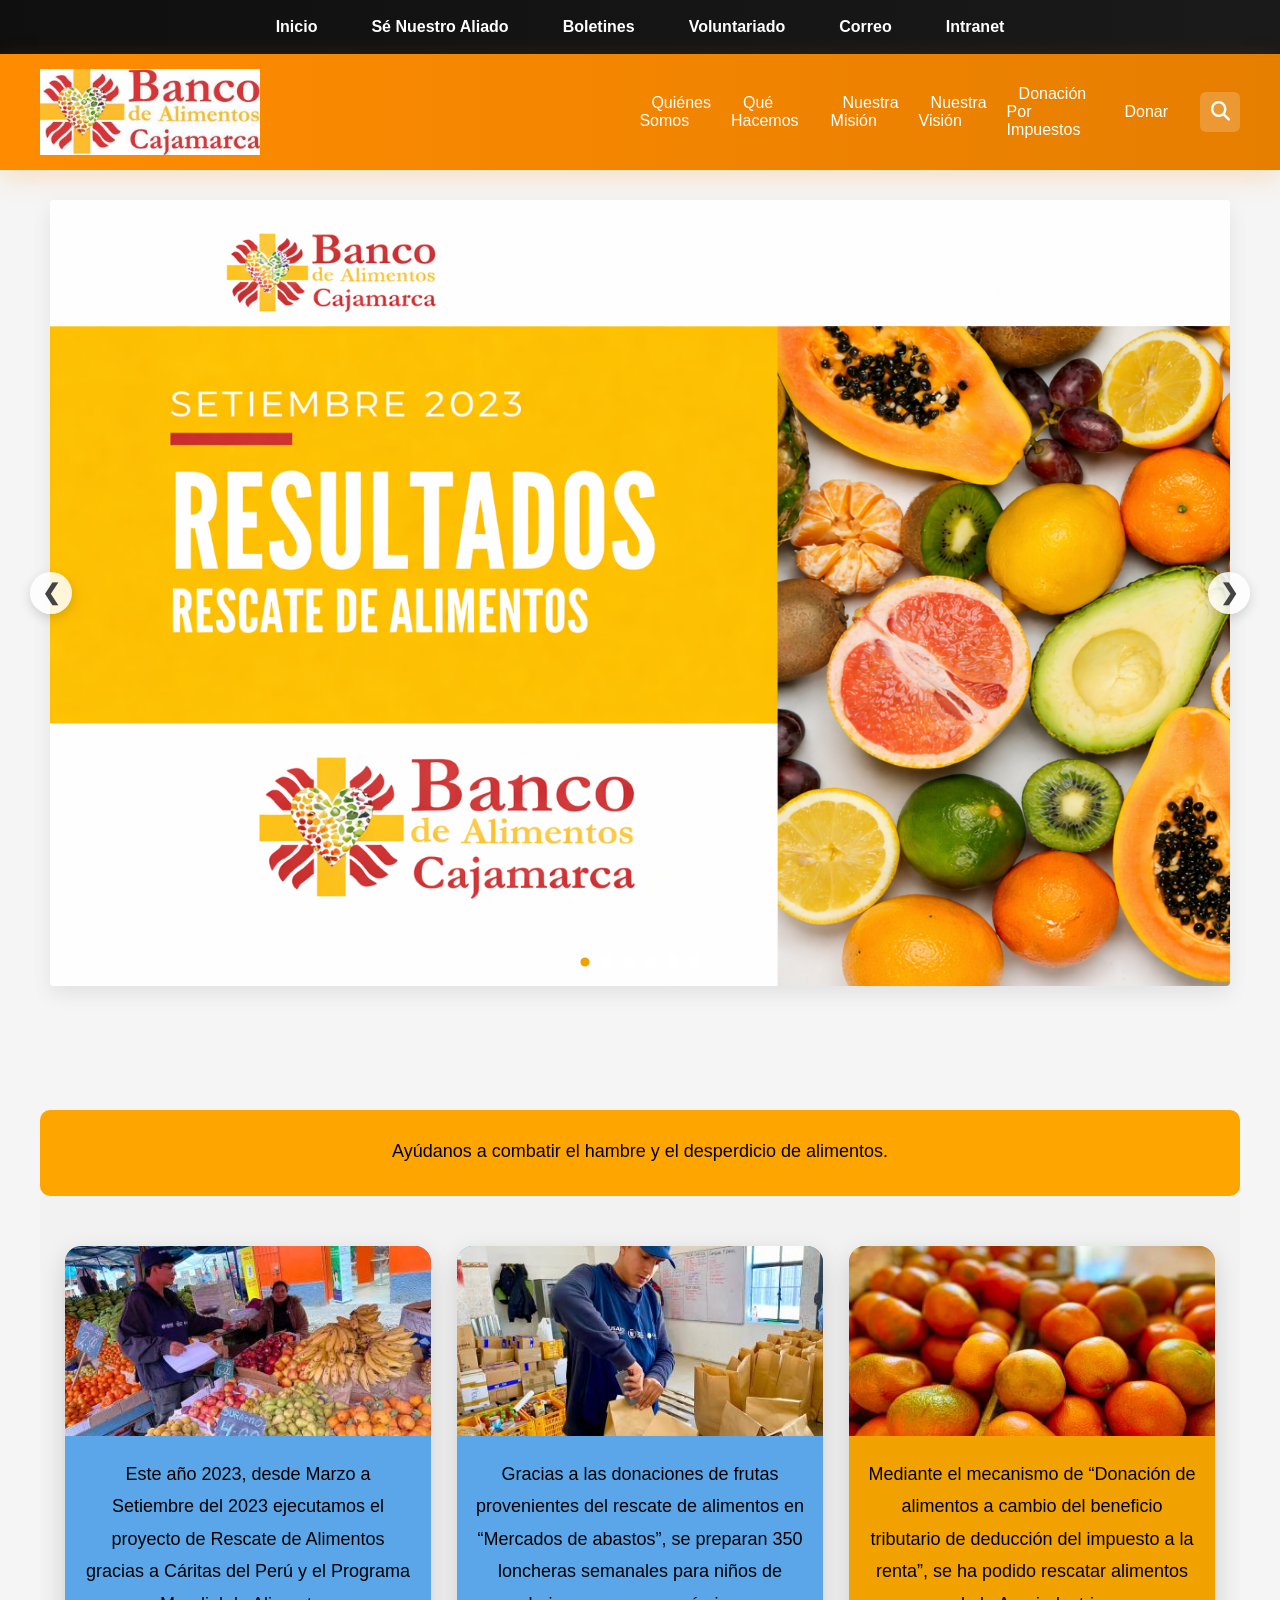
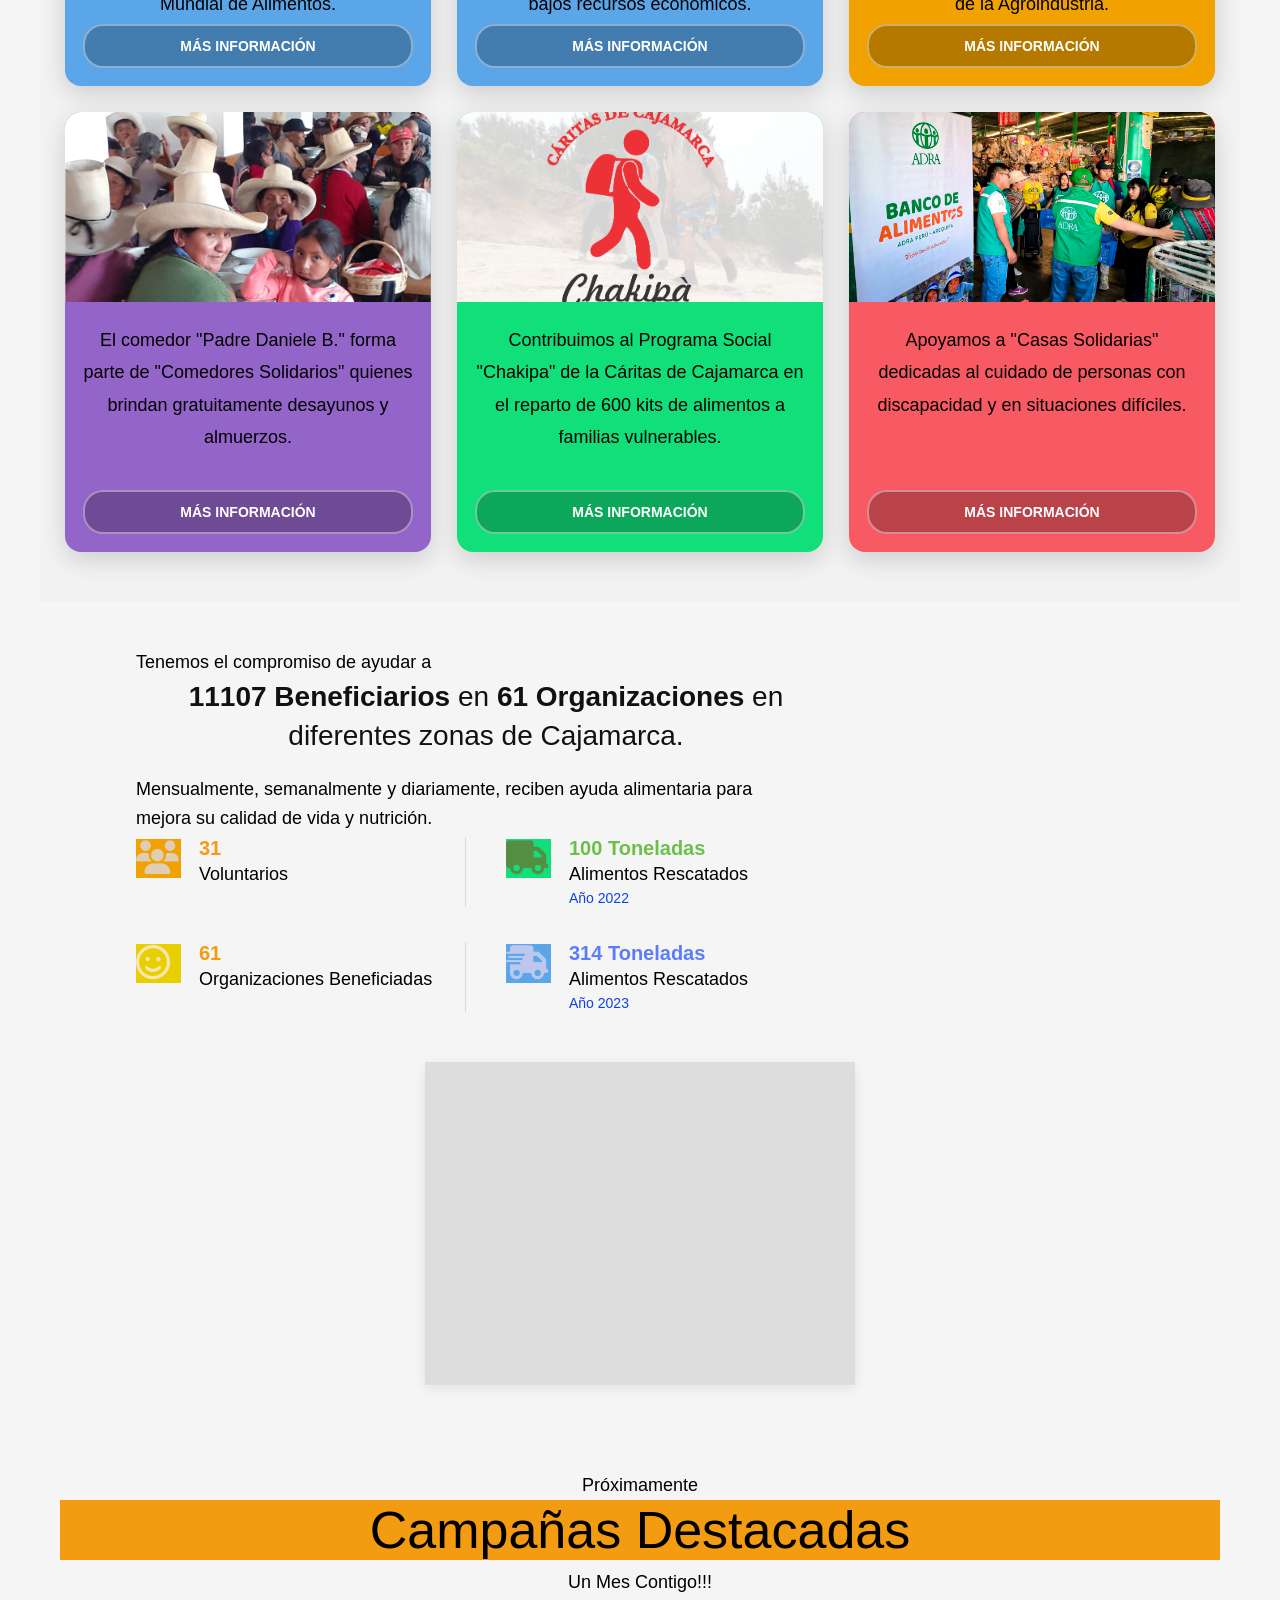
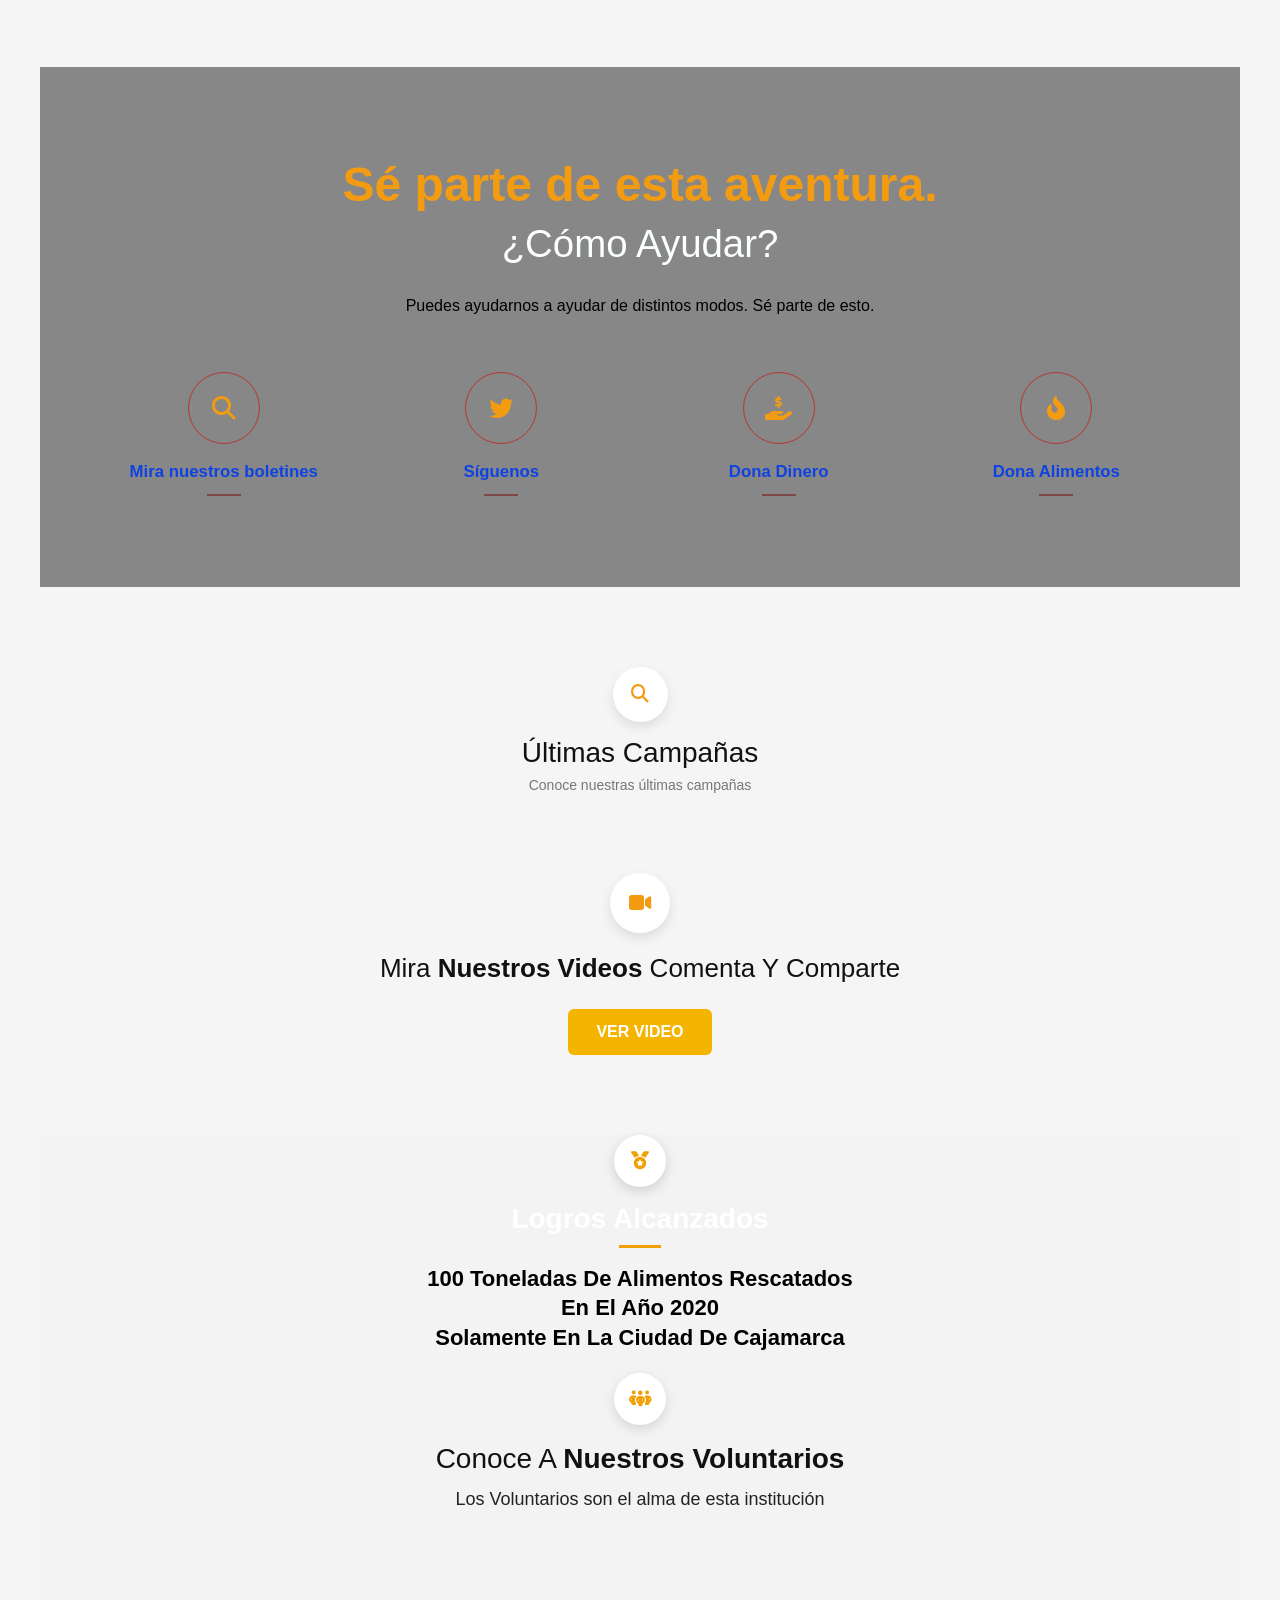
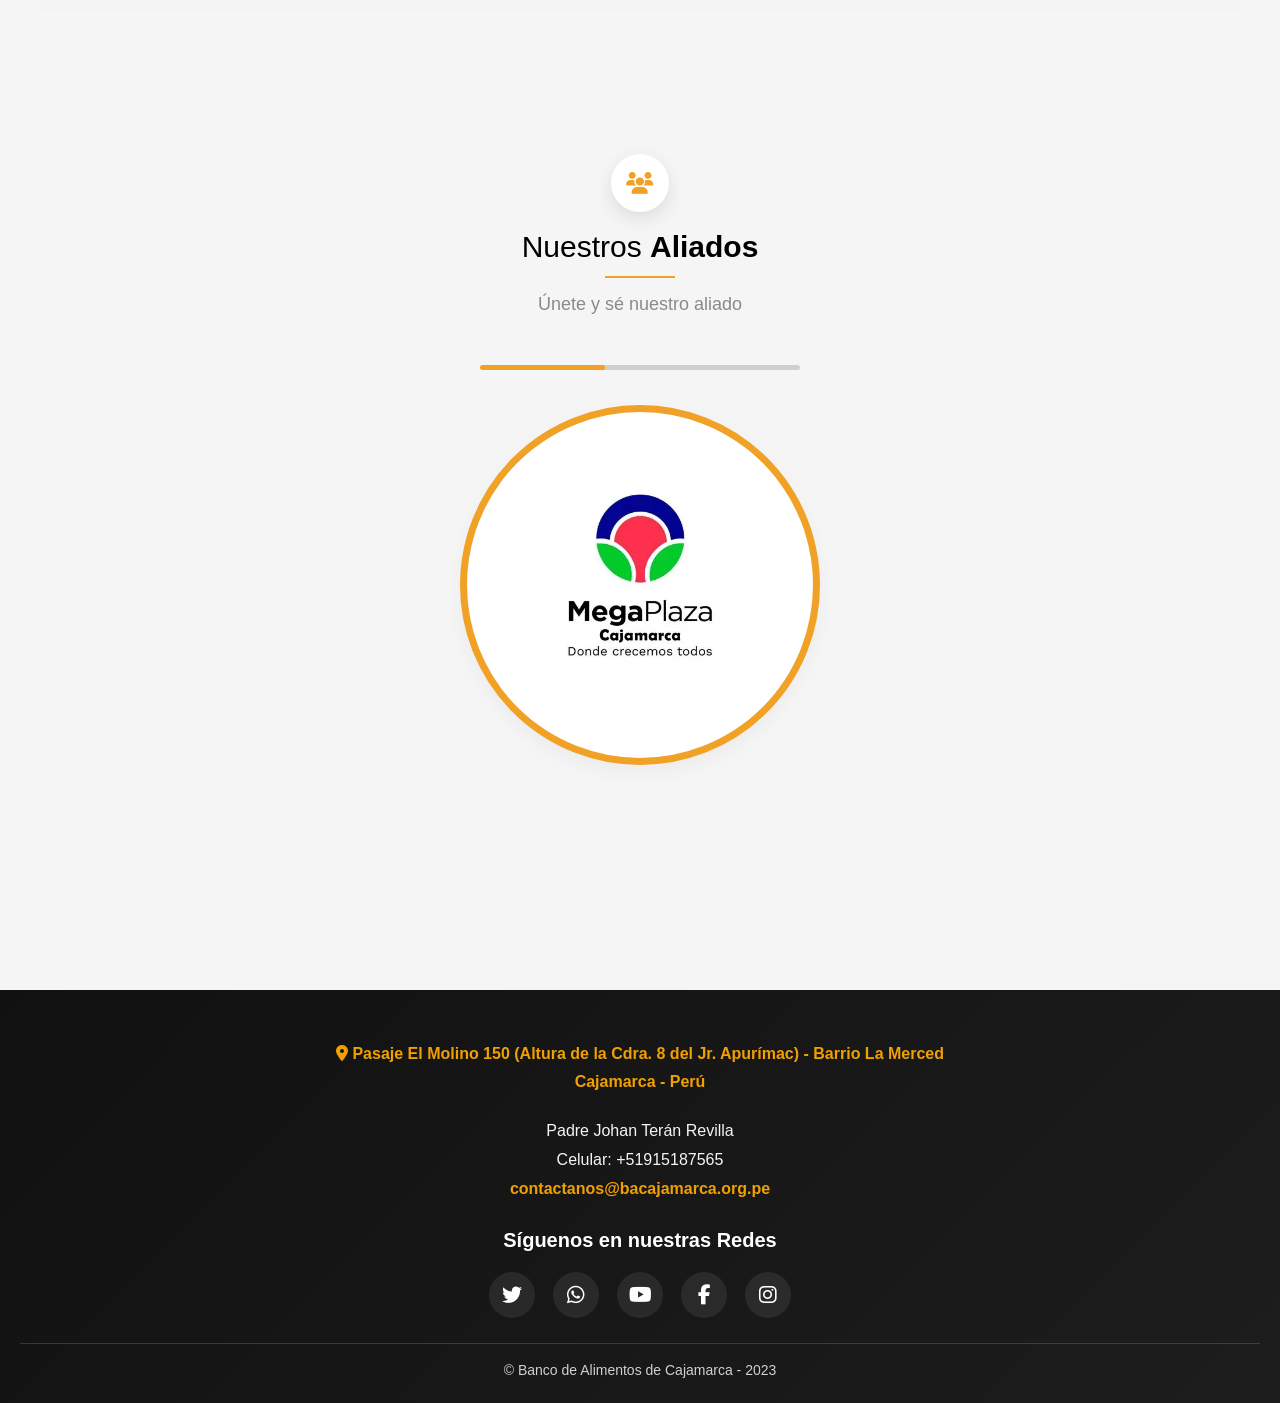
==== commit 985b428a: "agremos la mayoria de informacion e imagenes" ====
--- a/index.html
+++ b/index.html
@@ -637,13 +637,13 @@
 
 
 <!-- QUIENES SOMOS -->
+
 <section id="quienes-somos" class="seccion quienes-somos">
-  
   <div class="contenido quienes-somos-box">
 
     <!-- IMAGEN -->
     <div class="quienes-somos-slider">
-      <img id="imagenQuienesSomos" src="img/quienes1.jpg" alt="Imagen Quiénes Somos">
+      <img id="imagenQuienesSomos" src="img.quienes_somos/IMG-20200228-WA0007.jpg" alt="Imagen Quiénes Somos">
     </div>
 
     <!-- TEXTO -->
@@ -662,6 +662,8 @@
           contribuir a la seguridad alimentaria, evitando el desperdicio.
         </p>
       </div>
+
+
 
       <!-- 🔥 LISTA AHORA DENTRO -->
       <div class="quienes-somos-lista">
@@ -685,11 +687,31 @@
 
   </div>
 
+  <!-- los cuadros de ficha informativa -->
+
+<div class="recursos-laterales">
+  <!-- FICHA INFORMATIVA -->
+  <div class="recurso-box">
+    <h3>Ficha Informativa</h3>
+    <p class="recurso-fecha">Junio 2021</p>
+    <a href="pdf/ficha-informativa.pdf" target="_blank" class="btn-recurso">
+      VER PARA DESCARGAR
+    </a>
+  </div>
+
+  <!-- ARTÍCULO PERIODÍSTICO -->
+  <div class="recurso-box">
+    <h3>Artículo Periodístico</h3>
+    <p class="recurso-fecha">Junio 2021</p>
+    <a href="pdf/articulo-periodistico.pdf" target="_blank" class="btn-recurso">
+      VER PARA DESCARGAR
+    </a>
+  </div>
+</div>
 </section>
 
 
     </section>
-
     <!-- DONACION IMPUESTOS -->
     <section id="donacion-impuestos" class="seccion moderna">
       <div class="contenido">
@@ -729,8 +751,10 @@
 
         <p class="donar-texto">
           Tenemos el compromiso de ayudar a 600 Familias Vulnerables y 10 Casas de Ayuda Social.
-          En total son 1100 beneficiarios. SEGUIMOS DÍA A DÍA RESCATANDO ALIMENTOS y RECAUDANDO FONDOS, pero NO ES SUFICIENTE.
+          En total son 1100 beneficiarios. 
         </p>
+
+        <p class="seguimos">SEGUIMOS DÍA A DÍA RESCATANDO ALIMENTOS y RECAUDANDO FONDOS, pero NO ES SUFICIENTE.</p>
 
         <p class="donar-cta">¿Quieres ayudarnos?</p>
 
--- a/style.css
+++ b/style.css
@@ -413,30 +413,29 @@
 #mision .quienes-somos-title,
 #vision .quienes-somos-title,
 #donacion-impuestos .quienes-somos-title {
-  border: 2px solid #ff8c00;
-  border-radius: 0;
-  padding: 18px 24px;
+
   background: #ff8c00;
-  width: calc(100% + 80px);
-  max-width: none;
-  margin: 0 auto 24px;
-  margin-left: -40px;
-  margin-right: -40px;
-  text-align: center;
-  box-sizing: border-box;
-}
-
-#quienes-somos .quienes-somos-title h2,
-#que-hacemos .quienes-somos-title h2,
-#mision .quienes-somos-title h2,
-#vision .quienes-somos-title h2,
-#donacion-impuestos .quienes-somos-title h2 {
-  margin: 0;
-  color: #ffffff;
-}
+  color: #fff;
+
+  padding: 18px 0;
+  text-align: center;
+
+  width: 100vw;              /* 🔥 ocupa toda la pantalla */
+  position: relative;
+  left: 50%;
+  transform: translateX(-50%);
+
+  margin-bottom: 24px;
+
+  border: none;
+}
+
+
+
+
 
 .quienes-somos-title {
-  color: #f0a000;
+  color: #262522;
   margin-bottom: 20px;
   font-size: 28px;
 }
@@ -608,8 +607,8 @@
 .donacion-box {
   width: calc(100% + 80px);
   margin-left: -40px;
-  border: 2px solid #ff8c00;
-  background: #fff8ef;
+  border: 2px solid #ff9100;
+  background: #ff9100;
   padding: 26px 40px;
   box-sizing: border-box;
 }
@@ -619,7 +618,7 @@
   text-align: center;
   font-size: 1.5rem;
   font-weight: 800;
-  color: #b35d00;
+  color: #d9710f;
 }
 
 .donar-texto {
@@ -627,7 +626,7 @@
   margin: 24px auto 0;
   text-align: center;
   line-height: 1.8;
-  color: #222;
+  color: #ffffff;
 }
 
 .donar-cta {
@@ -691,6 +690,28 @@
 .donar-card.donar-padrinaje {
   background: linear-gradient(135deg, #692d5b 0%, #d007af 100%);
 }
+
+
+/* parte de donacion online*/
+
+.seguimos {
+  max-width: 950px;
+  margin: 35px auto;
+  padding: 18px 28px;
+
+  background: linear-gradient(135deg, #fff3e0, #e4dfd6);
+  border-left: 6px solid #978361;
+  border-radius: 12px;
+
+  color: #333;
+  font-size: 1.25rem;
+  font-weight: 700;
+  line-height: 1.7;
+  text-align: center;
+
+  box-shadow: 0 8px 22px rgba(0, 0, 0, 0.08);
+}
+
 
 /* =========================================================
    PROYECTOS / CARDS
@@ -1939,49 +1960,181 @@
 /* QUIENES SOMOS */
 /* ====================================================== */
 
+
+.quienes-somos-lista {
+  width: 90%;
+  max-width: 900px;
+  margin: 40px auto;
+  padding: 30px 25px;
+
+  background: #fff;
+  border-radius: 16px;
+  box-shadow: 0 10px 30px rgba(0,0,0,0.08);
+
+  text-align: left;
+}
+
+/* TÍTULO */
+.quienes-somos-lista h3 {
+  text-align: center;
+  color: #a68141;
+  font-size: 1.5rem;
+  margin-bottom: 25px;
+  font-weight: 700;
+}
+
+/* LISTA */
+.quienes-somos-lista ol {
+  padding-left: 20px;
+}
+
+/* ITEMS */
+.quienes-somos-lista li {
+  margin-bottom: 12px;
+  line-height: 1.7;
+  font-size: 1rem;
+  color: #333;
+  padding-left: 5px;
+
+  position: relative;
+  transition: all 0.3s ease;
+}
+
+/* EFECTO HOVER */
+.quienes-somos-lista li:hover {
+  color: #b04229f3;
+  transform: translateX(5px);
+}
+
+/* NUMERACIÓN BONITA */
+.quienes-somos-lista ol li::marker {
+  color: #ffa200;
+  font-weight: bold;
+}
+
+
+
 .quienes-somos {
   width: 100%;
-  padding: 60px 20px;
-  text-align: center;
-}
-
-.quienes-somos-box {
-  max-width: 850px;
-  margin: 0 auto;
-}
-
-.quienes-somos-slider {
-  width: 100%;
-  max-width: 750px;
-  height: 380px;
-  margin: 0 auto 40px auto;
+  padding: 0;
+  text-align: center;
+}
+
+#quienes-somos {
+  width: 100%;
+  margin: 0;
+  padding: 0;
+}
+
+.quienes-somos-box,
+#quienes-somos .quienes-somos-box {
+  width: 100%;
+  max-width: 100%;
+  margin: 0;
+  padding: 0;
+  box-sizing: border-box;
+}
+
+#quienes-somos .quienes-somos-slider {
+  width: 95%;
+  max-width: 1500px;
+  margin: 10px auto 40px auto; /* más arriba */
   overflow: hidden;
-  border-radius: 12px;
-  border: 4px solid #f0a000;
+  border: 4px solid rgb(235, 151, 8);
+  border-radius: 18px;
   box-shadow: 0 8px 25px rgba(0, 0, 0, 0.15);
-}
-
-.quienes-somos-slider img {
-  width: 100%;
-  height: 100%;
+  box-sizing: border-box;
+}
+
+#quienes-somos .quienes-somos-slider img {
+  width: 100%;
+  height: 650px;
+  display: block;
   object-fit: cover;
-  transition: opacity 0.8s ease;
+  transition: transform 0.5s ease, opacity 0.8s ease;
+}
+
+
+#quienes-somos .quienes-somos-slider:hover img {
+  transform: scale(1.05);
 }
 
 .fade-out {
   opacity: 0;
 }
 
+.quienes-somos-texto {
+  width: 90%;
+  max-width: 1100px;
+  margin: 0 auto;
+  padding: 30px 20px 0;
+  box-sizing: border-box;
+}
+
 .quienes-somos-title {
-  color: #f0a000;
+  color: #ffffff;
   margin-bottom: 20px;
-  font-size: 28px;
+  font-size: 2rem;
+  
 }
 
 .quienes-somos-info {
   color: #333;
   line-height: 1.8;
   font-size: 1.1rem;
+}
+
+
+/* ficha informativa */
+
+.recursos-laterales {
+  display: flex;
+  flex-direction: column;
+  gap: 35px;
+  align-items: center;
+}
+
+.recurso-box {
+  width: 340px;
+  min-height: 195px;
+  background: #3f51b5;
+  border-radius: 10px;
+  padding: 28px 20px;
+  text-align: center;
+  box-sizing: border-box;
+  box-shadow: 0 8px 18px rgba(0, 0, 0, 0.12);
+}
+
+.recurso-box h3 {
+  color: #ffffff;
+  font-size: 1.05rem;
+  font-weight: 700;
+  margin: 0 0 26px;
+}
+
+.recurso-fecha {
+  color: #ffffff;
+  font-size: 0.95rem;
+  font-weight: 700;
+  text-decoration: underline;
+  margin: 0 0 28px;
+}
+
+.btn-recurso {
+  display: inline-block;
+  background: #f4b400;
+  color: #ffffff;
+  text-decoration: none;
+  font-weight: 700;
+  font-size: 0.92rem;
+  padding: 13px 24px;
+  border-radius: 8px;
+  transition: 0.3s ease;
+}
+
+.btn-recurso:hover {
+  background: #d89d00;
+  transform: translateY(-2px);
 }
 
 /* ============================= */
@@ -2368,4 +2521,133 @@
   .voluntariado-cta .cta-titulo {
     font-size: 1.1rem;
   }
-}+}
+
+
+/* =========================
+   DONACIÓN POR IMPUESTOS
+========================= */
+#donacion-impuestos {
+  width: 100%;
+  padding: 70px 20px;
+  background: linear-gradient(135deg, #f4fdf7, #ffffff);
+}
+
+#donacion-impuestos .contenido {
+  max-width: 1100px;
+  margin: 0 auto;
+}
+
+/* CAJA PRINCIPAL */
+.donacion-impuestos-box {
+  background: #ffffff;
+  border-radius: 14px;
+  padding: 45px;
+  box-shadow: 0 10px 30px rgba(0, 0, 0, 0.08);
+  text-align: center;
+}
+
+/* TÍTULO */
+.donacion-impuestos-title h2 {
+  font-size: 2rem;
+  color: #1f7a4f;
+  margin-bottom: 20px;
+  position: relative;
+}
+
+/* línea decorativa */
+.donacion-impuestos-title h2::after {
+  content: "";
+  width: 60px;
+  height: 4px;
+  background: #ff8c00;
+  display: block;
+  margin: 10px auto 0;
+  border-radius: 2px;
+}
+
+/* TEXTO */
+.donacion-impuestos-info p {
+  font-size: 1.1rem;
+  color: #444;
+  line-height: 1.8;
+  max-width: 750px;
+  margin: 0 auto 30px;
+}
+
+/* BENEFICIOS */
+.donacion-impuestos-beneficios {
+  margin: 30px 0;
+}
+
+.donacion-impuestos-beneficios h3 {
+  font-size: 1.4rem;
+  color: #333;
+  margin-bottom: 15px;
+}
+
+.donacion-impuestos-beneficios ul {
+  list-style: none;
+  padding: 0;
+}
+
+.donacion-impuestos-beneficios li {
+  font-size: 1.05rem;
+  color: #555;
+  margin-bottom: 12px;
+  position: relative;
+  padding-left: 25px;
+}
+
+/* icono tipo check */
+.donacion-impuestos-beneficios li::before {
+  content: "✔";
+  position: absolute;
+  left: 0;
+  color: #1f7a4f;
+  font-weight: bold;
+}
+
+/* BOTÓN */
+.donacion-impuestos-cta {
+  margin-top: 30px;
+}
+
+.btn-donar {
+  background: linear-gradient(135deg, #ff8c00, #ff6b6b);
+  color: #fff;
+  border: none;
+  padding: 14px 30px;
+  font-size: 1.1rem;
+  border-radius: 8px;
+  cursor: pointer;
+  font-weight: 600;
+  transition: 0.3s ease;
+}
+
+/* efecto hover */
+.btn-donar:hover {
+  transform: translateY(-2px);
+  box-shadow: 0 6px 15px rgba(255, 107, 107, 0.3);
+}
+
+/* RESPONSIVE */
+@media (max-width: 768px) {
+  .donacion-impuestos-box {
+    padding: 25px;
+  }
+
+  .donacion-impuestos-title h2 {
+    font-size: 1.6rem;
+  }
+
+  .donacion-impuestos-info p {
+    font-size: 1rem;
+  }
+
+  .donacion-impuestos-beneficios h3 {
+    font-size: 1.2rem;
+  }
+}
+
+
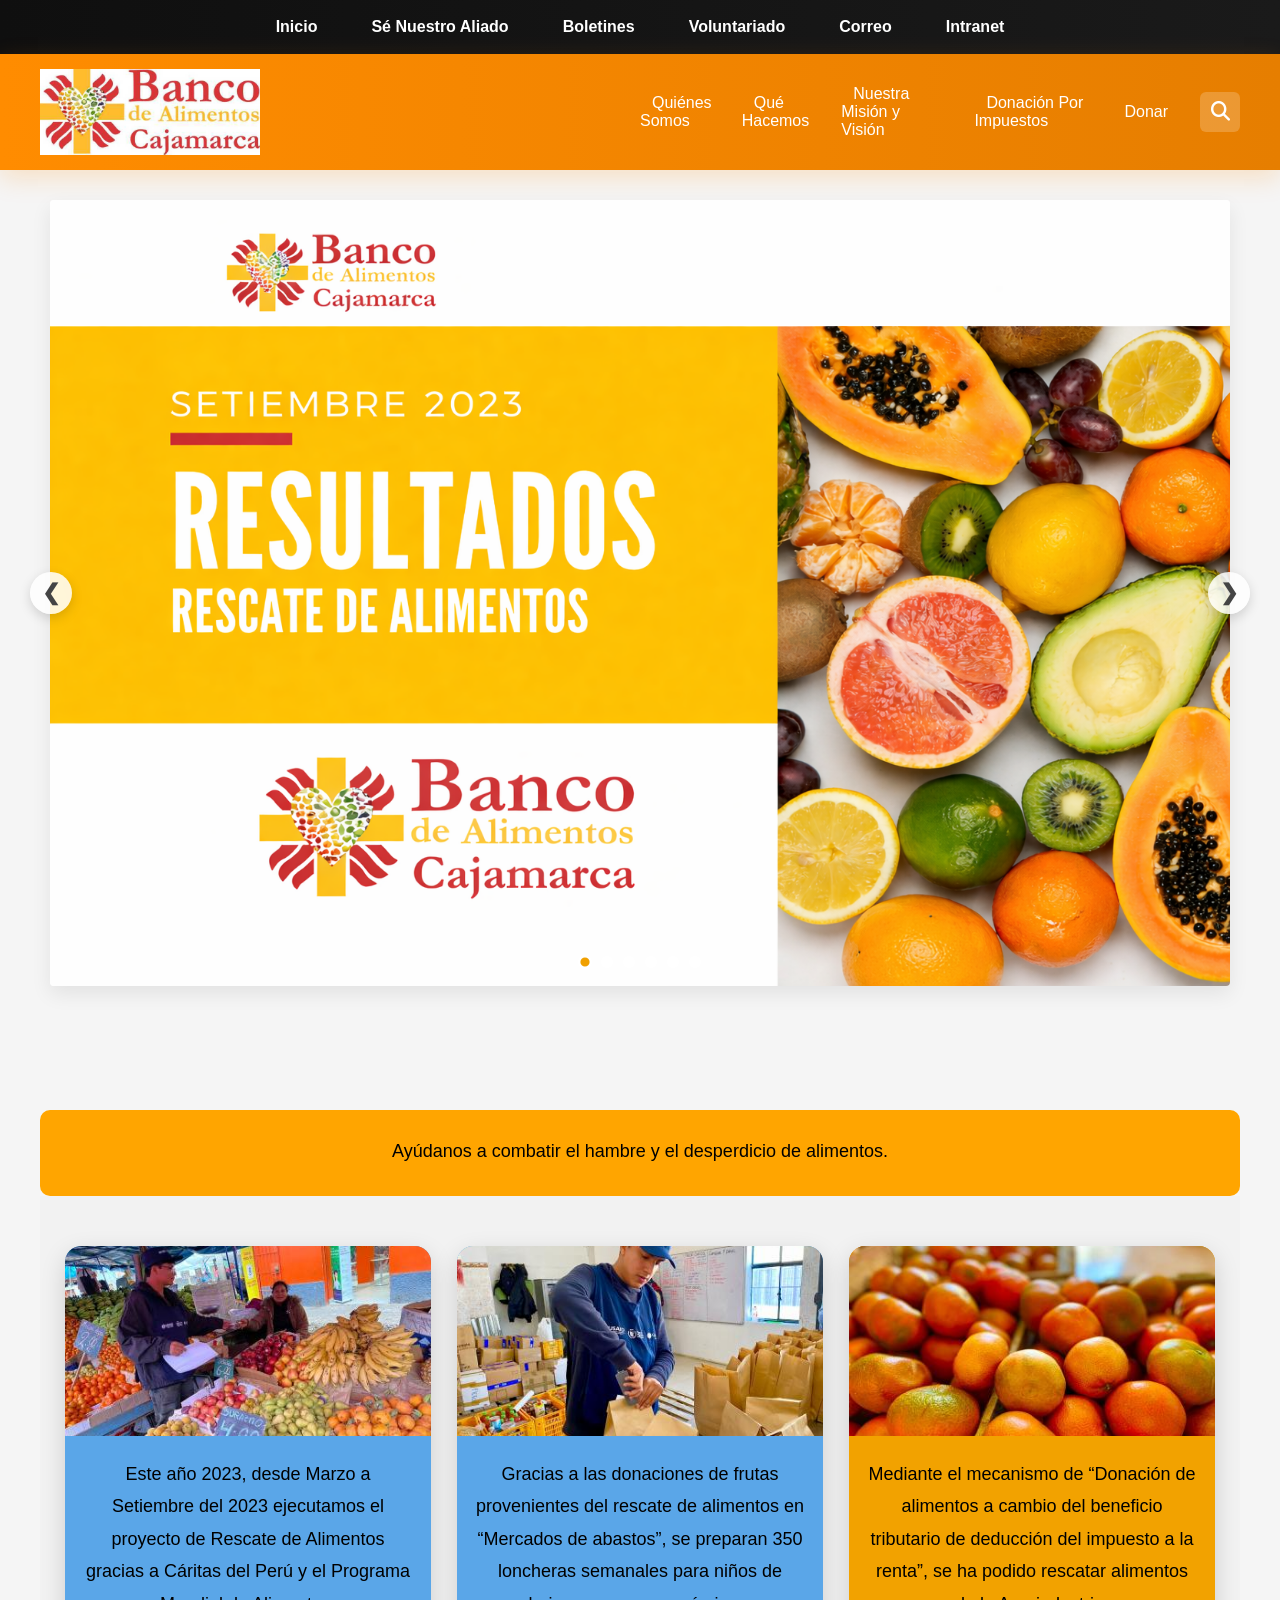
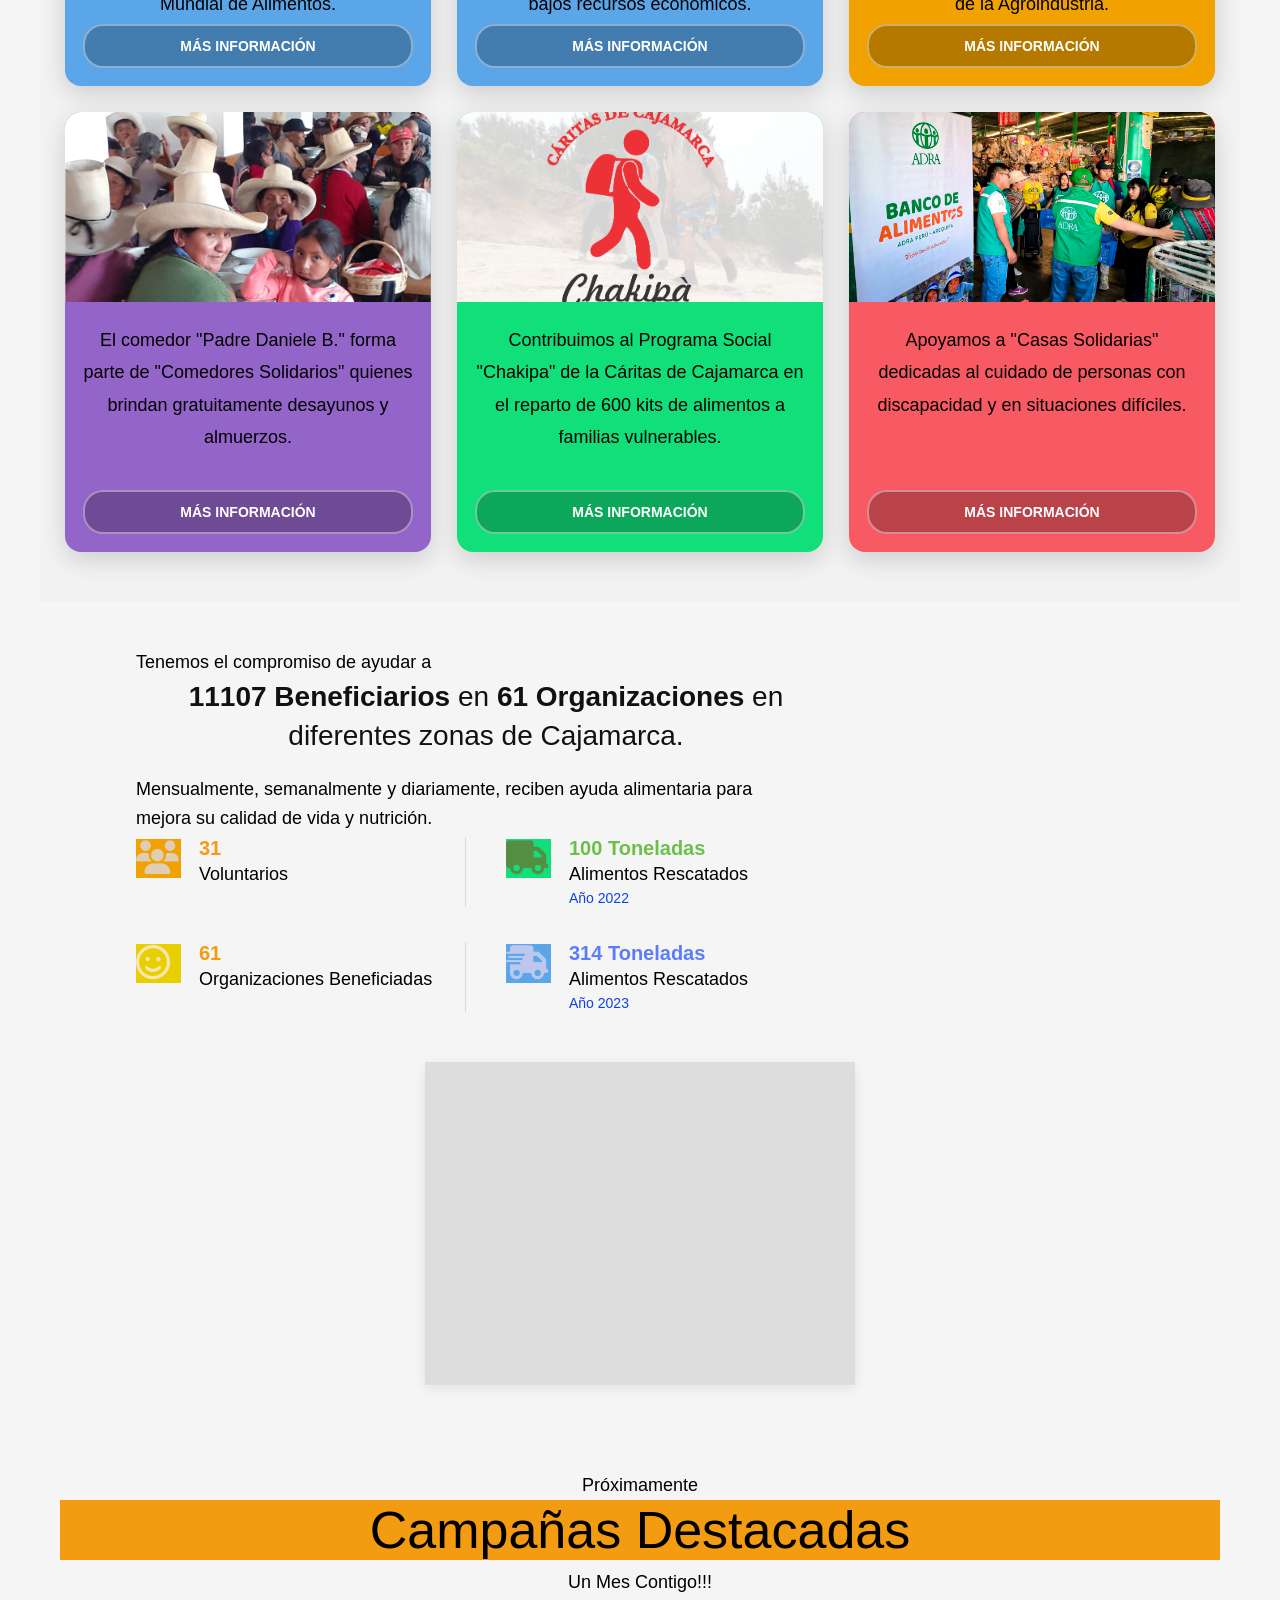
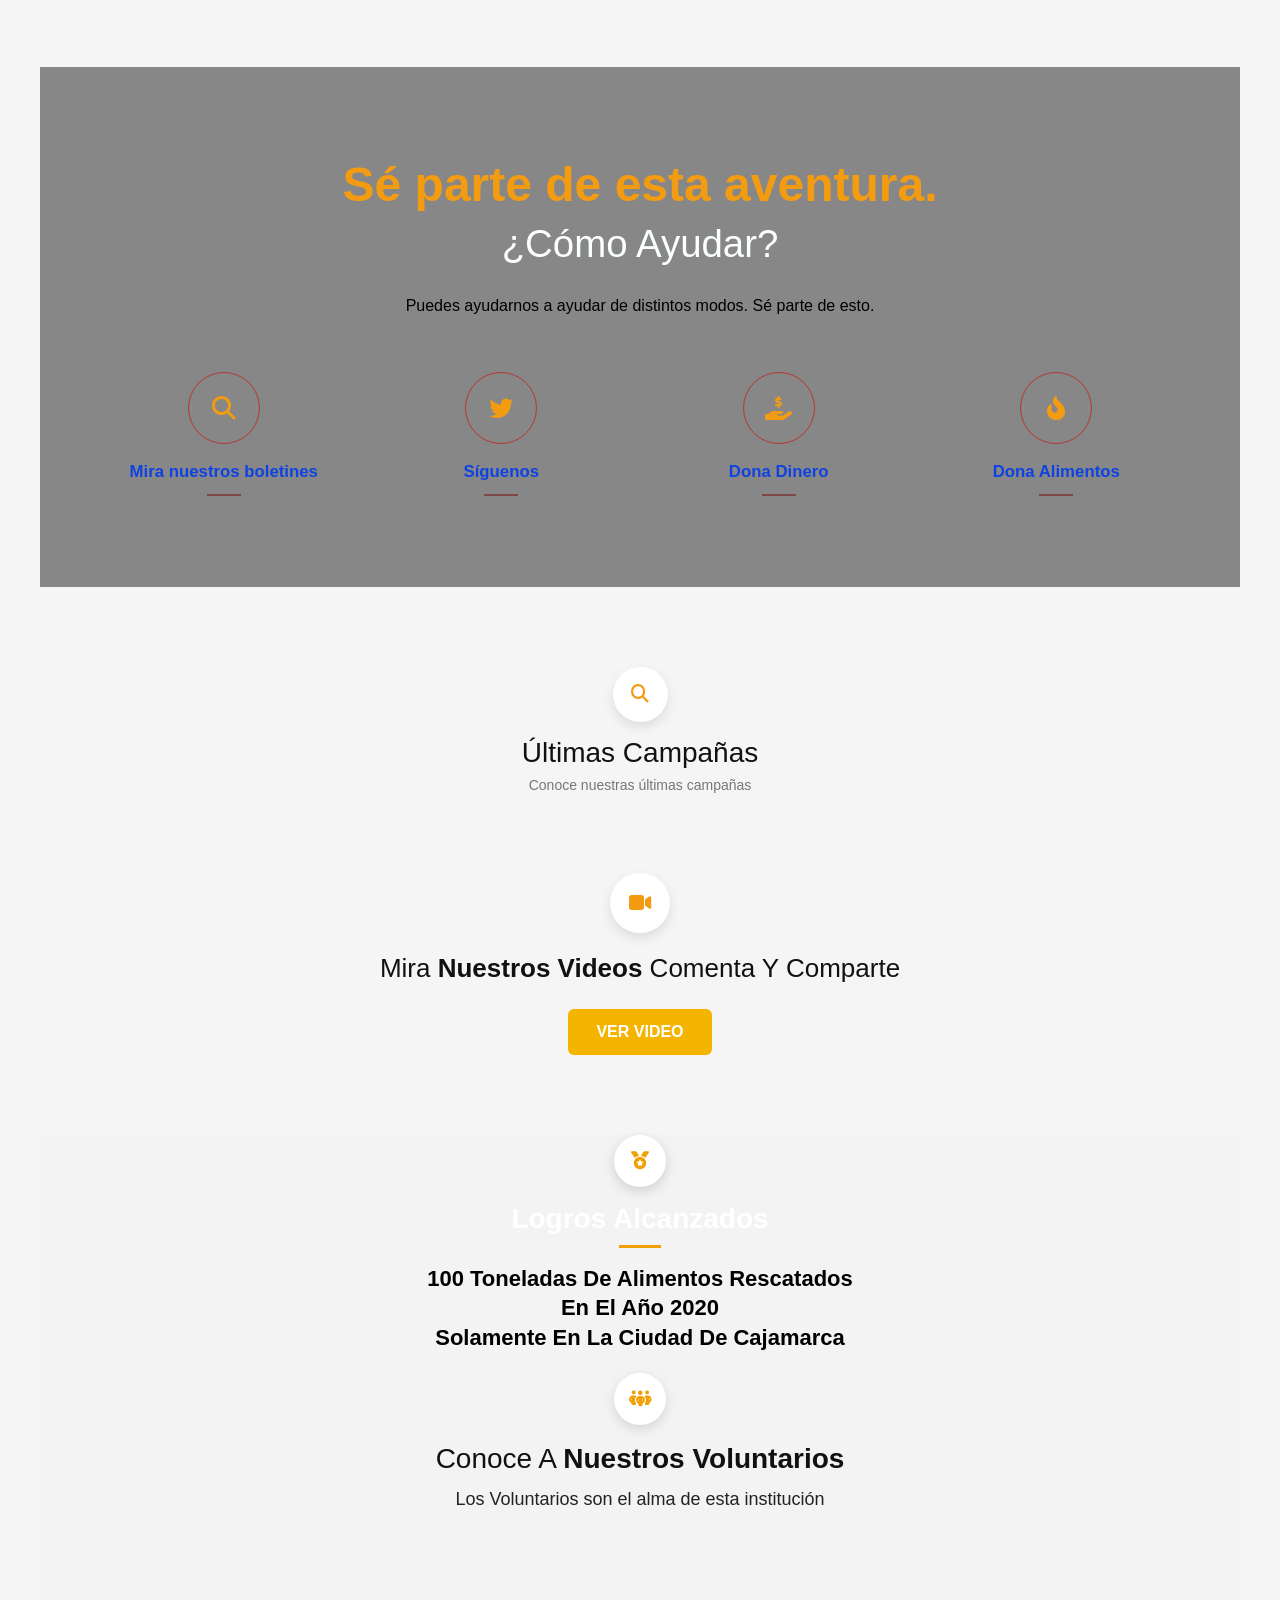
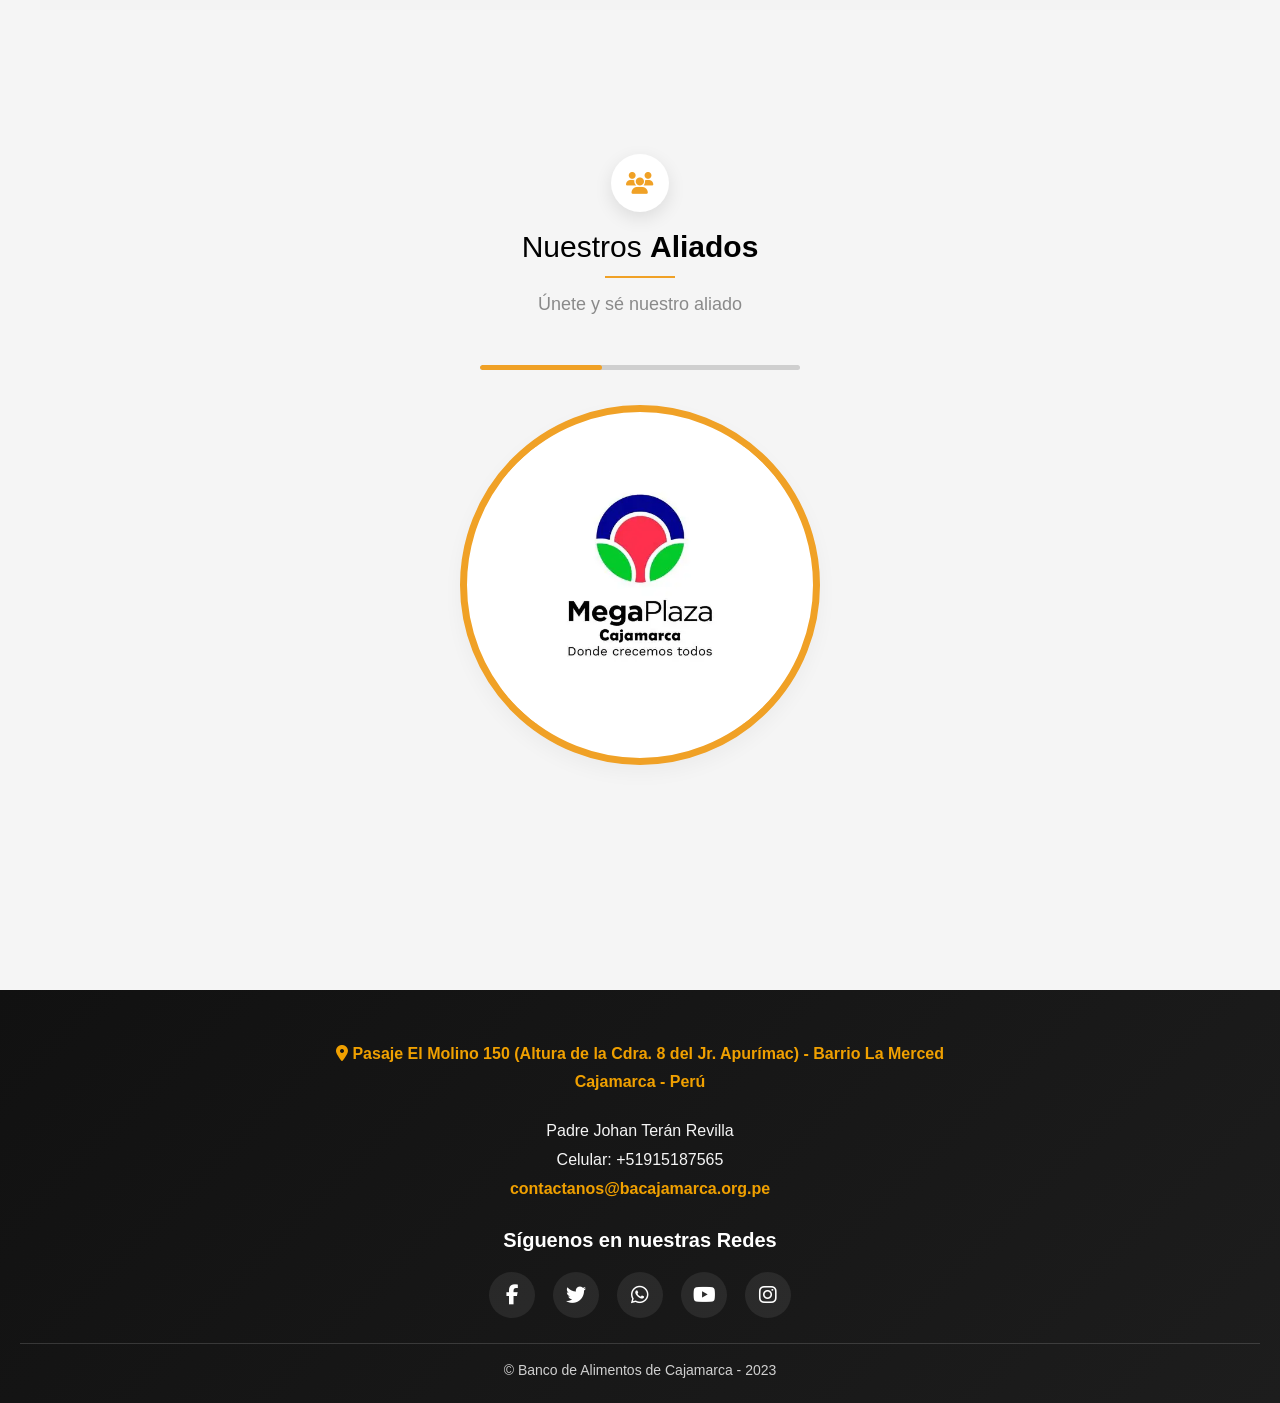
==== commit f0b3b3e2: "agregamos href para los links de las redes sociales" ====
--- a/index.html
+++ b/index.html
@@ -26,6 +26,8 @@
     </div>
   </header>
 
+    <div class="mision-vision-container"></div>
+
   <!-- HEADER NARANJA -->
   <div class="sub-header">
     <div class="contenedor-sub">
@@ -37,8 +39,7 @@
         <ul>
           <li><a href="#" data-seccion="quienes-somos">Quiénes Somos</a></li>
           <li><a href="#" data-seccion="que-hacemos">Qué Hacemos</a></li>
-          <li><a href="#" data-seccion="mision">Nuestra Misión</a></li>
-          <li><a href="#" data-seccion="vision">Nuestra Visión</a></li>
+          <li><a href="#" data-seccion="mision-vision">Nuestra Misión y Visión</a></li>
           <li><a href="#" data-seccion="donacion-impuestos">Donación Por Impuestos</a></li>
           <li><a href="#" data-seccion="donar">Donar</a></li>
           <li class="menu-dropdown">
@@ -55,8 +56,7 @@
                   <li><a href="#" data-seccion="intranet">Intranet</a></li>
                   <li><a href="#" data-seccion="quienes-somos">Quiénes Somos</a></li>
                   <li><a href="#" data-seccion="que-hacemos">Qué Hacemos</a></li>
-                  <li><a href="#" data-seccion="mision">Nuestra Misión</a></li>
-                  <li><a href="#" data-seccion="vision">Nuestra Visión</a></li>
+                  <li><a href="#" data-seccion="mision-vision">Nuestra Misión y Visión</a></li>                 
                   <li><a href="#" data-seccion="donacion-impuestos">Donación Por Impuestos</a></li>
                   <li><a href="#" data-seccion="donar">Donar</a></li>
                 </ul>
@@ -564,47 +564,50 @@
       </div>
     </section>
 
-    <!-- MISION -->
-    <section id="mision" class="seccion">
-      <div class="contenido">
-        <div class="quienes-somos-box">
-          <div class="quienes-somos-title">
-            <h2>Misión</h2>
-          </div>
-          <div class="quienes-somos-info">
-            <p>
-              Contribuir a la reducción sostenible del hambre y la desnutrición en poblaciones
-              en situación de vulnerabilidad, mediante la recuperación, gestión y distribución eficiente de alimentos aptos para el consumo.
-              Asimismo, promover la disminución del desperdicio alimentario a través de prácticas responsables,
-              alianzas estratégicas y el fortalecimiento de una cultura de solidaridad y compromiso social.
-            </p>
-          </div>
-        </div>
-      </div>
-    </section>
-
-    <!-- VISION -->
-    <section id="vision" class="seccion">
-      <div class="contenido">
-        <div class="quienes-somos-box">
-          <div class="quienes-somos-title">
-            <h2>Visión</h2>
-          </div>
-          <div class="quienes-somos-info">
-            <p>
-              Consolidarnos como una organización líder y referente en la lucha contra el hambre y la desnutrición a nivel regional y nacional,
-              destacando por la eficiencia, transparencia e innovación en la gestión y redistribución de alimentos.
-            </p>
-          </div>
-        </div>
-      </div>
-    </section>
+    <!-- MISION y VISIÓN -->
+    <section id="mision-vision" class="seccion">
+  <div class="contenido">
+
+    <div class="mision-vision-container">
+
+      <!-- MISIÓN -->
+      <div class="info-box">
+        <div class="info-title">
+          <h2>Misión</h2>
+        </div>
+        <div class="quienes-somos-info">
+          <p>
+            Contribuir a la reducción sostenible del hambre y la desnutrición en poblaciones
+            en situación de vulnerabilidad, mediante la recuperación, gestión y distribución eficiente de alimentos aptos para el consumo.
+            Asimismo, promover la disminución del desperdicio alimentario a través de prácticas responsables,
+            alianzas estratégicas y el fortalecimiento de una cultura de solidaridad y compromiso social.
+          </p>
+        </div>
+      </div>
+
+      <!-- VISIÓN -->
+      <div class="info-box">
+        <div class="info-title">
+          <h2>Visión</h2>
+        </div>
+        <div class="quienes-somos-info">
+          <p>
+            Consolidarnos como una organización líder y referente en la lucha contra el hambre y la desnutrición a nivel regional y nacional,
+            destacando por la eficiencia, transparencia e innovación en la gestión y redistribución de alimentos.
+          </p>
+        </div>
+      </div>
+
+    </div>
+
+  </div>
+</section>
 
     <!-- QUE HACEMOS -->
     <section id="que-hacemos" class="seccion">
       <div class="contenido">
-        <div class="quienes-somos-box">
-          <div class="quienes-somos-title">
+        <div class="que-hacemos-box">
+          <div class="que-hacemos-title">
             <h2>¿Qué Hacemos?</h2>
           </div>
 
@@ -797,14 +800,14 @@
       <h4>Síguenos en nuestras Redes</h4>
 
       <div class="redes">
-        <a href="#" aria-label="Twitter"><i class="fab fa-twitter"></i></a>
-        <a href="#" aria-label="WhatsApp"><i class="fab fa-whatsapp"></i></a>
-        <a href="#" aria-label="YouTube"><i class="fab fa-youtube"></i></a>
-        <a href="#" aria-label="Facebook"><i class="fab fa-facebook-f"></i></a>
-        <a href="#" aria-label="Instagram"><i class="fab fa-instagram"></i></a>
-      </div>
-    </div>
-
+        <a href="https://www.facebook.com/bacajamarca" aria-label="Facebook"><i class="fab fa-facebook-f"></i></a>
+        <a href="https://twitter.com/bacajamarca" aria-label="Twitter"><i class="fab fa-twitter"></i></a>
+        <a href="https://wa.me/51915187565" aria-label="WhatsApp"><i class="fab fa-whatsapp"></i></a>
+        <a href="https://www.youtube.com/@bancodealimentosdecajamarc9043" aria-label="YouTube"><i class="fab fa-youtube"></i></a>
+        <a href="https://www.instagram.com/bacajamarca" aria-label="Instagram"><i class="fab fa-instagram"></i></a>
+      </div>
+    </div>
+ 
     <div class="footer-bottom">
       © Banco de Alimentos de Cajamarca - 2023
     </div>
--- a/style.css
+++ b/style.css
@@ -409,30 +409,6 @@
 }
 
 #quienes-somos .quienes-somos-title,
-#que-hacemos .quienes-somos-title,
-#mision .quienes-somos-title,
-#vision .quienes-somos-title,
-#donacion-impuestos .quienes-somos-title {
-
-  background: #ff8c00;
-  color: #fff;
-
-  padding: 18px 0;
-  text-align: center;
-
-  width: 100vw;              /* 🔥 ocupa toda la pantalla */
-  position: relative;
-  left: 50%;
-  transform: translateX(-50%);
-
-  margin-bottom: 24px;
-
-  border: none;
-}
-
-
-
-
 
 .quienes-somos-title {
   color: #262522;
@@ -479,26 +455,47 @@
 }
 
 /* =========================================================
+   mision y visión
+========================================================= */
+
+
+#mision-vision .info-title {
+  background: #ff8c00;
+  color: #ffffff;
+
+  padding: 8px 0; /* un poco más equilibrado */
+  text-align: center;
+
+  width: 100%; /* 🔥 mejor que 100vw */
+  
+  margin-bottom: 30px;
+
+  border: none;
+}
+
+/* 🔥 separación entre Misión y Visión */
+#mision-vision .info-box {
+  margin-bottom: 50px;
+}
+
+
+
+/* =========================================================
    QUÉ HACEMOS
 ========================================================= */
-#que-hacemos {
-  padding: 40px;
-  line-height: 1.8;
-}
-
-#que-hacemos h2 {
-  text-align: center;
-  margin-bottom: 20px;
-}
-
-#que-hacemos h3 {
-  margin-top: 25px;
-  color: #d4a100;
-}
-
-#que-hacemos ul {
-  margin-top: 15px;
-  padding-left: 20px;
+#que-hacemos .que-hacemos-title {
+  background: #ff8c00;
+  color: #ffffff;
+
+  padding: 8px 0;
+  text-align: center;
+
+  width: 100%;
+  margin-bottom: 30px;
+}
+
+#que-hacemos .que-hacemos-title h2 {
+  margin: 0;
 }
 
 /* =========================================================
@@ -2224,7 +2221,7 @@
 
 #intranet {
   padding: 80px 20px;
-  background: linear-gradient(135deg, #f5f5f5, #ffffff);
+  background: linear-gradient(135deg, #ff8c00, #bdafaf);
 }
 
 /* CONTENEDOR PRINCIPAL */
@@ -2239,13 +2236,13 @@
 
 /* TITULO */
 .intranet-title {
-  background: linear-gradient(135deg, #133d22, #166134);
+  background: linear-gradient(135deg, #ff8c00, #ff8c00  );
   padding: 20px;
   text-align: center;
 }
 
 .intranet-title h2 {
-  color: #ffffff;
+  color: #f6f6f6;
   margin: 0;
   font-size: 22px;
 }
@@ -2259,7 +2256,7 @@
 
 .intranet-info p {
   font-size: 14px;
-  color: #555;
+  color: #000000;
   margin-bottom: 25px;
 }
 
@@ -2281,15 +2278,15 @@
   left: 14px;
   top: 50%;
   transform: translateY(-50%);
-  color: #524828;
+  color: #ffc400;
 }
 
 .login-form input {
   width: 100%;
   padding: 12px 14px 12px 40px;
   border-radius: 10px;
-  border: 1px solid #0c0000;
-  background: #f9f9f9;
+  border: 1px solid #0b0b0b;
+  background: #fefefe;
   transition: 0.3s ease;
 }
 
@@ -2297,7 +2294,7 @@
   outline: none;
   border-color: #f6b905;
   box-shadow: 0 0 0 3px rgba(30, 125, 63, 0.15);
-  background: #fff;
+  background: #0b0b0b;
 }
 
 /* OPCIONES */
@@ -2335,7 +2332,7 @@
   padding: 12px;
   border: none;
   border-radius: 10px;
-  background: linear-gradient(135deg, #95c5a6, #0bed65);
+  background: linear-gradient(135deg, #ff8c00, #ff8c00);
   color: #ffffff;
   font-weight: bold;
   cursor: pointer;
@@ -2344,7 +2341,8 @@
 
 .btn-login:hover {
   transform: translateY(-2px);
-  box-shadow: 0 6px 18px rgba(16, 182, 74, 0.3);
+  box-shadow: 0 6px 18px rgba(20, 176, 74, 0.3);
+  
 }
 
 /* RESPONSIVE */
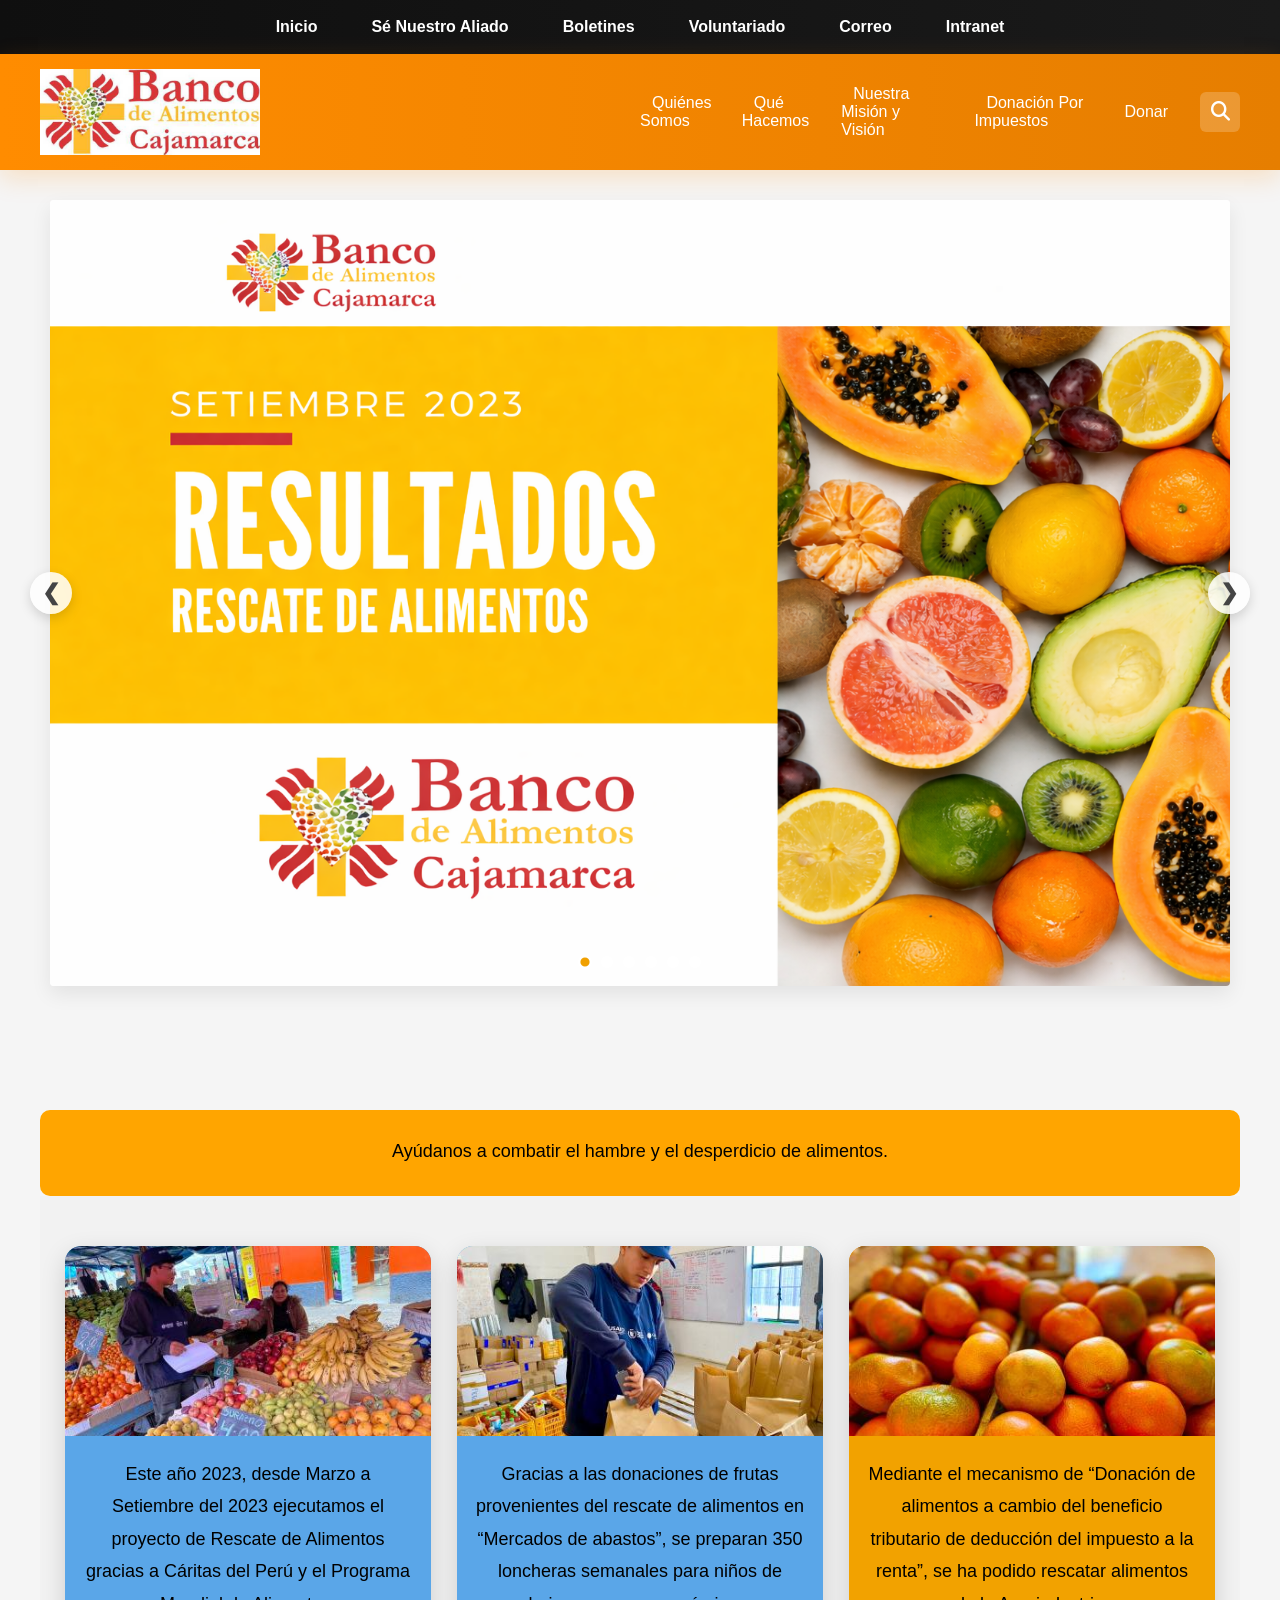
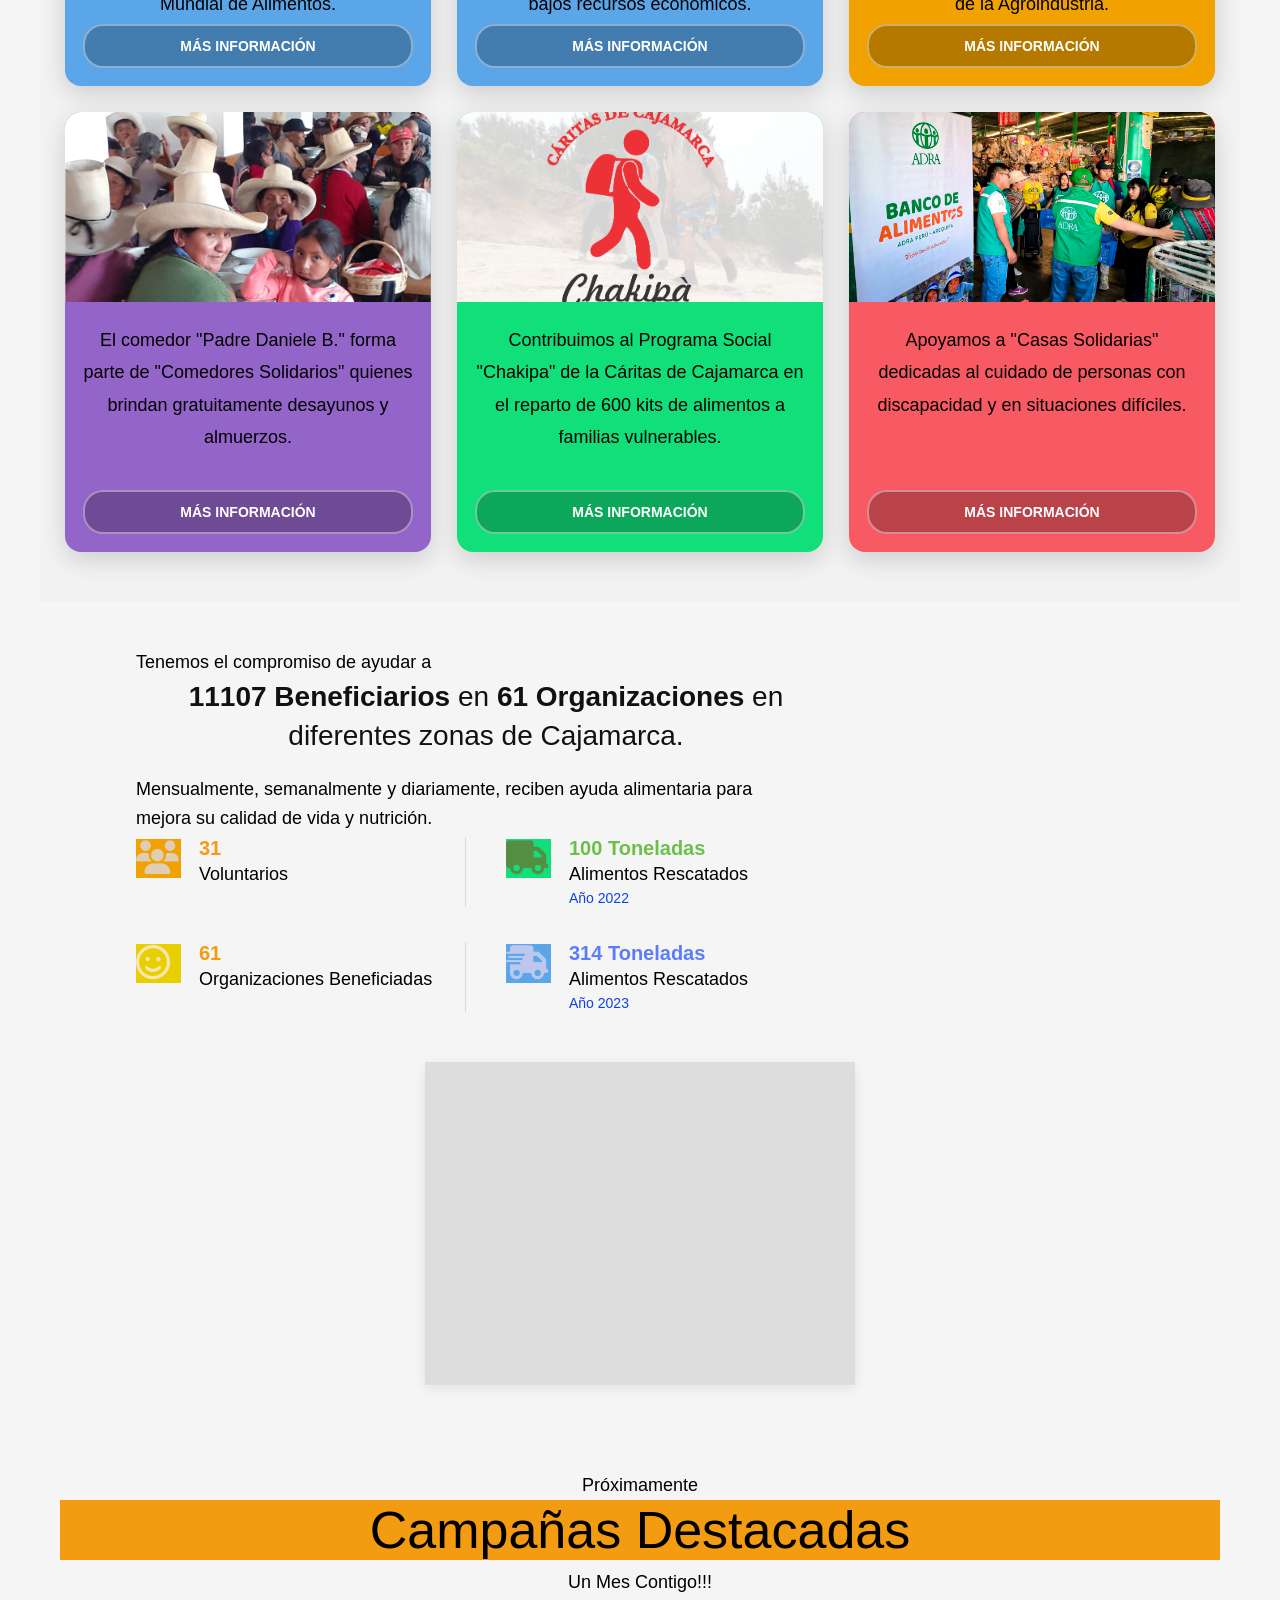
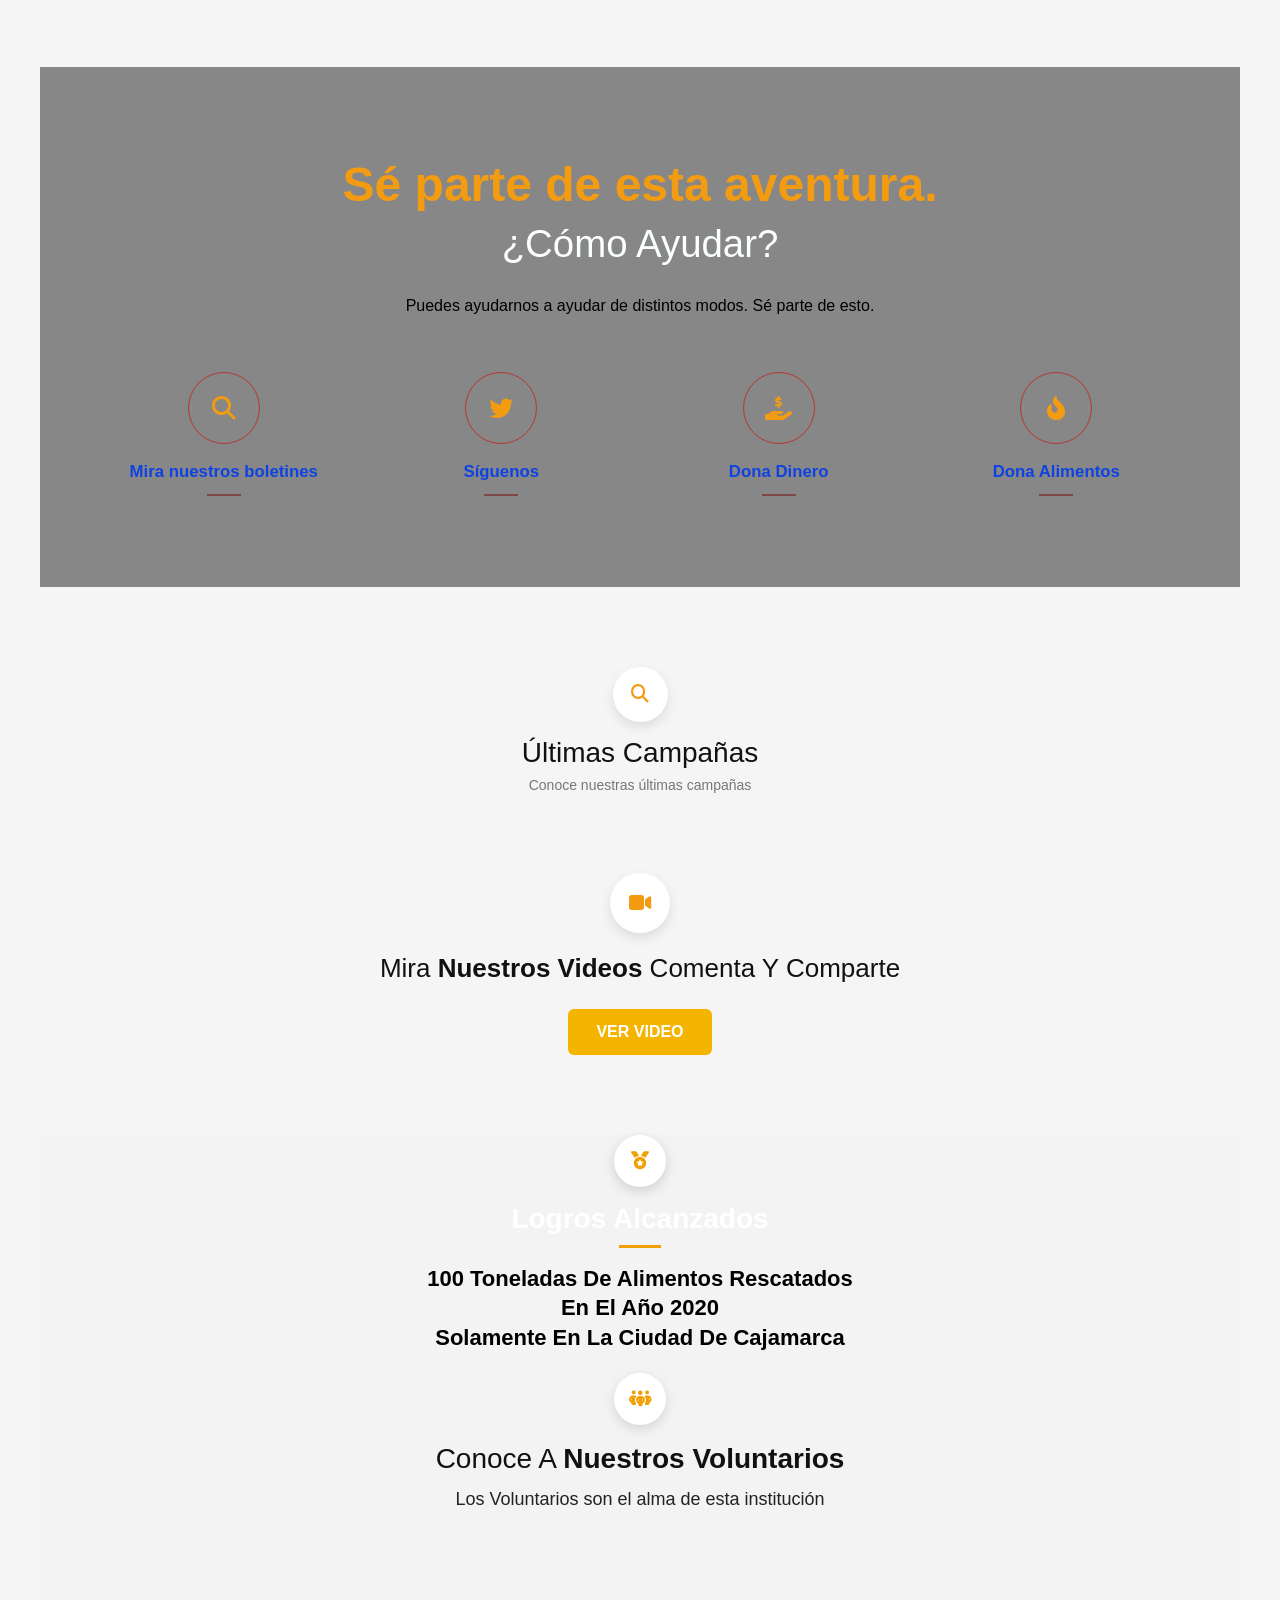
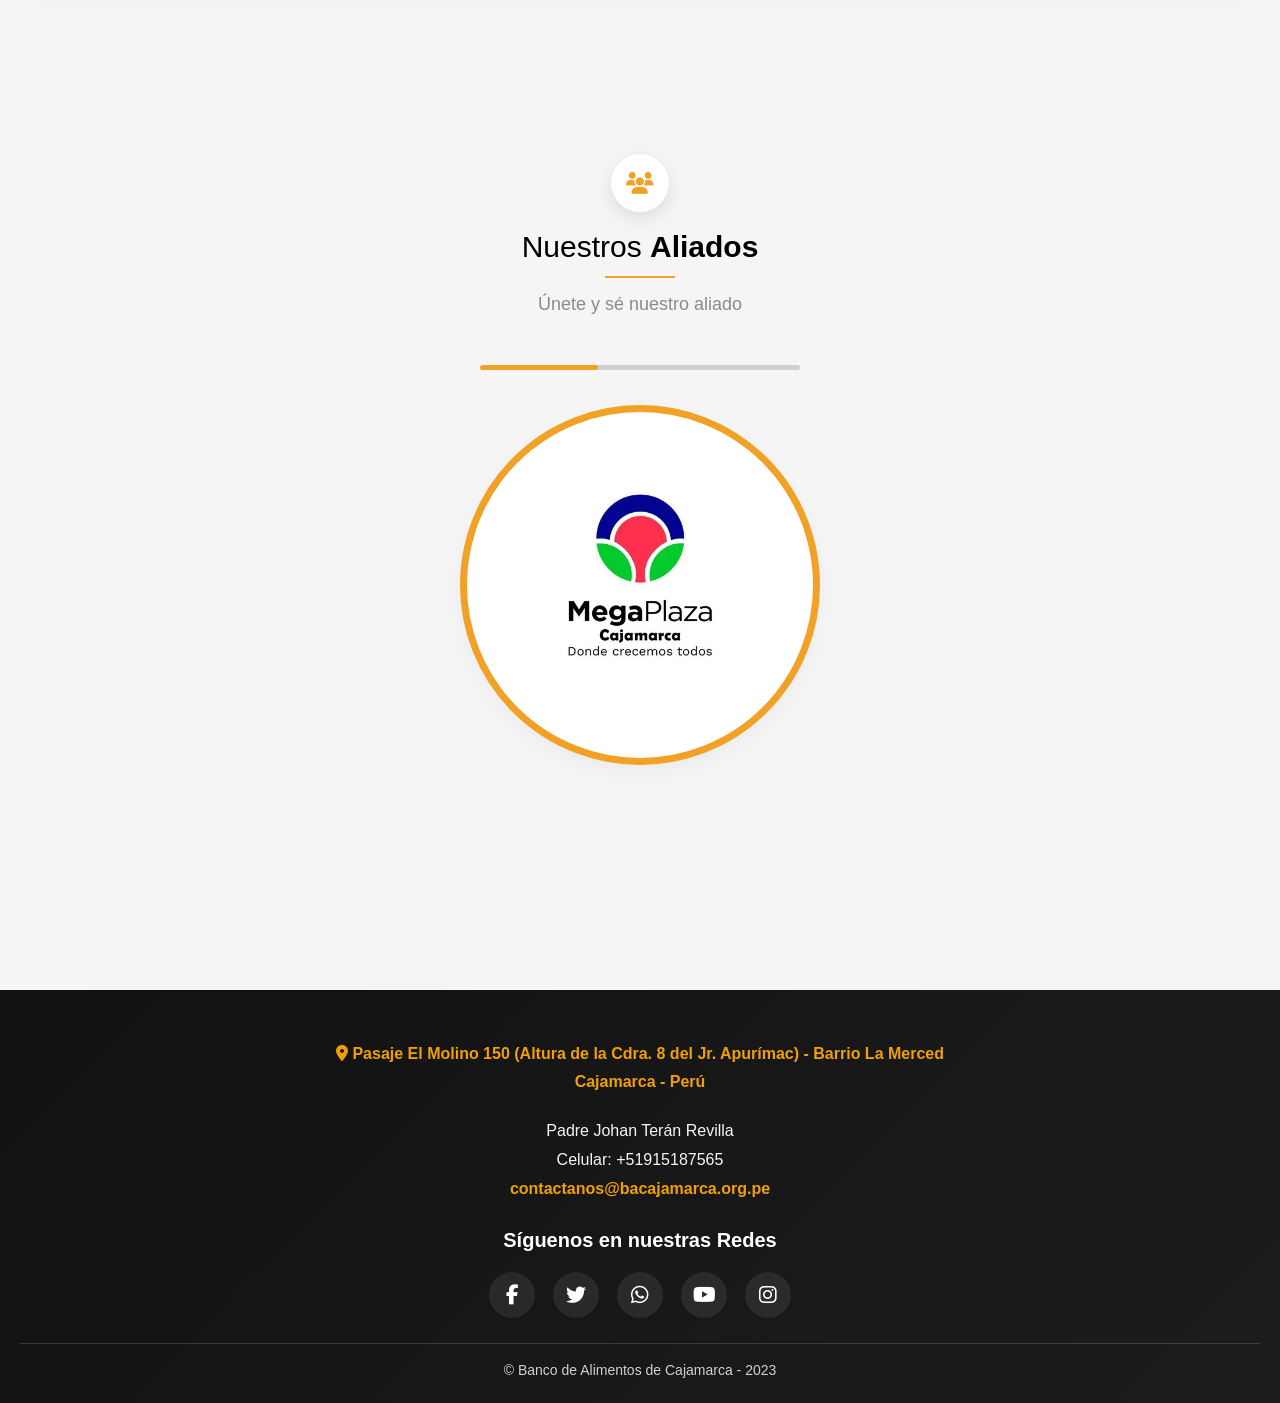
==== commit 29842b03: "se agregaron responsives para headers" ====
--- a/index.html
+++ b/index.html
@@ -7,6 +7,7 @@
 
   <link rel="stylesheet" href="style.css">
   <link rel="stylesheet" href="https://cdnjs.cloudflare.com/ajax/libs/font-awesome/6.5.0/css/all.min.css">
+
 </head>
 <body>
 
@@ -539,9 +540,10 @@
           </div>
 
           <div class="intranet-info">
+
             <p>Accede al panel interno del Banco de Alimentos de Cajamarca. Este es un formulario de simulación.</p>
 
-            <form action="#" method="post" class="login-form">
+           <form id="loginForm" class="login-form">
               <div class="input-group">
                 <i class="fas fa-user"></i>
                 <input type="text" id="usuario" name="usuario" placeholder="Ingresa tu usuario" required>
--- a/style.css
+++ b/style.css
@@ -1763,7 +1763,6 @@
     padding: 25px;
   }
 }
-
 @media (max-width: 480px) {
   .aliados-section {
     padding: 40px 15px;
@@ -2294,7 +2293,7 @@
   outline: none;
   border-color: #f6b905;
   box-shadow: 0 0 0 3px rgba(30, 125, 63, 0.15);
-  background: #0b0b0b;
+  background: #ffffff;
 }
 
 /* OPCIONES */
@@ -2648,4 +2647,57 @@
   }
 }
 
-
+/* RESPONSIVE SOLO PARA LOS 2 HEADERS */
+@media (max-width: 768px) {
+
+  /* HEADER NEGRO */
+  .header-top {
+    width: 100%;
+  }
+
+  .contenedor-top nav ul {
+    flex-wrap: wrap;
+    justify-content: center;
+    gap: 8px;
+    padding: 10px;
+  }
+
+  .contenedor-top nav ul li a {
+    font-size: 13px;
+    padding: 8px 10px;
+  }
+
+  /* HEADER NARANJA */
+  .sub-header {
+    width: 100%;
+  }
+
+  .contenedor-sub {
+    flex-direction: column;
+    align-items: center;
+    gap: 15px;
+    padding: 15px 10px;
+  }
+
+  .logo img {
+    max-width: 190px;
+    height: auto;
+  }
+
+  .menu-blanco ul {
+    flex-wrap: wrap;
+    justify-content: center;
+    gap: 10px;
+    padding: 0;
+  }
+
+  .menu-blanco ul li a {
+    font-size: 14px;
+    padding: 8px 10px;
+    text-align: center;
+  }
+
+  .menu-dropdown {
+    position: relative;
+  }
+}
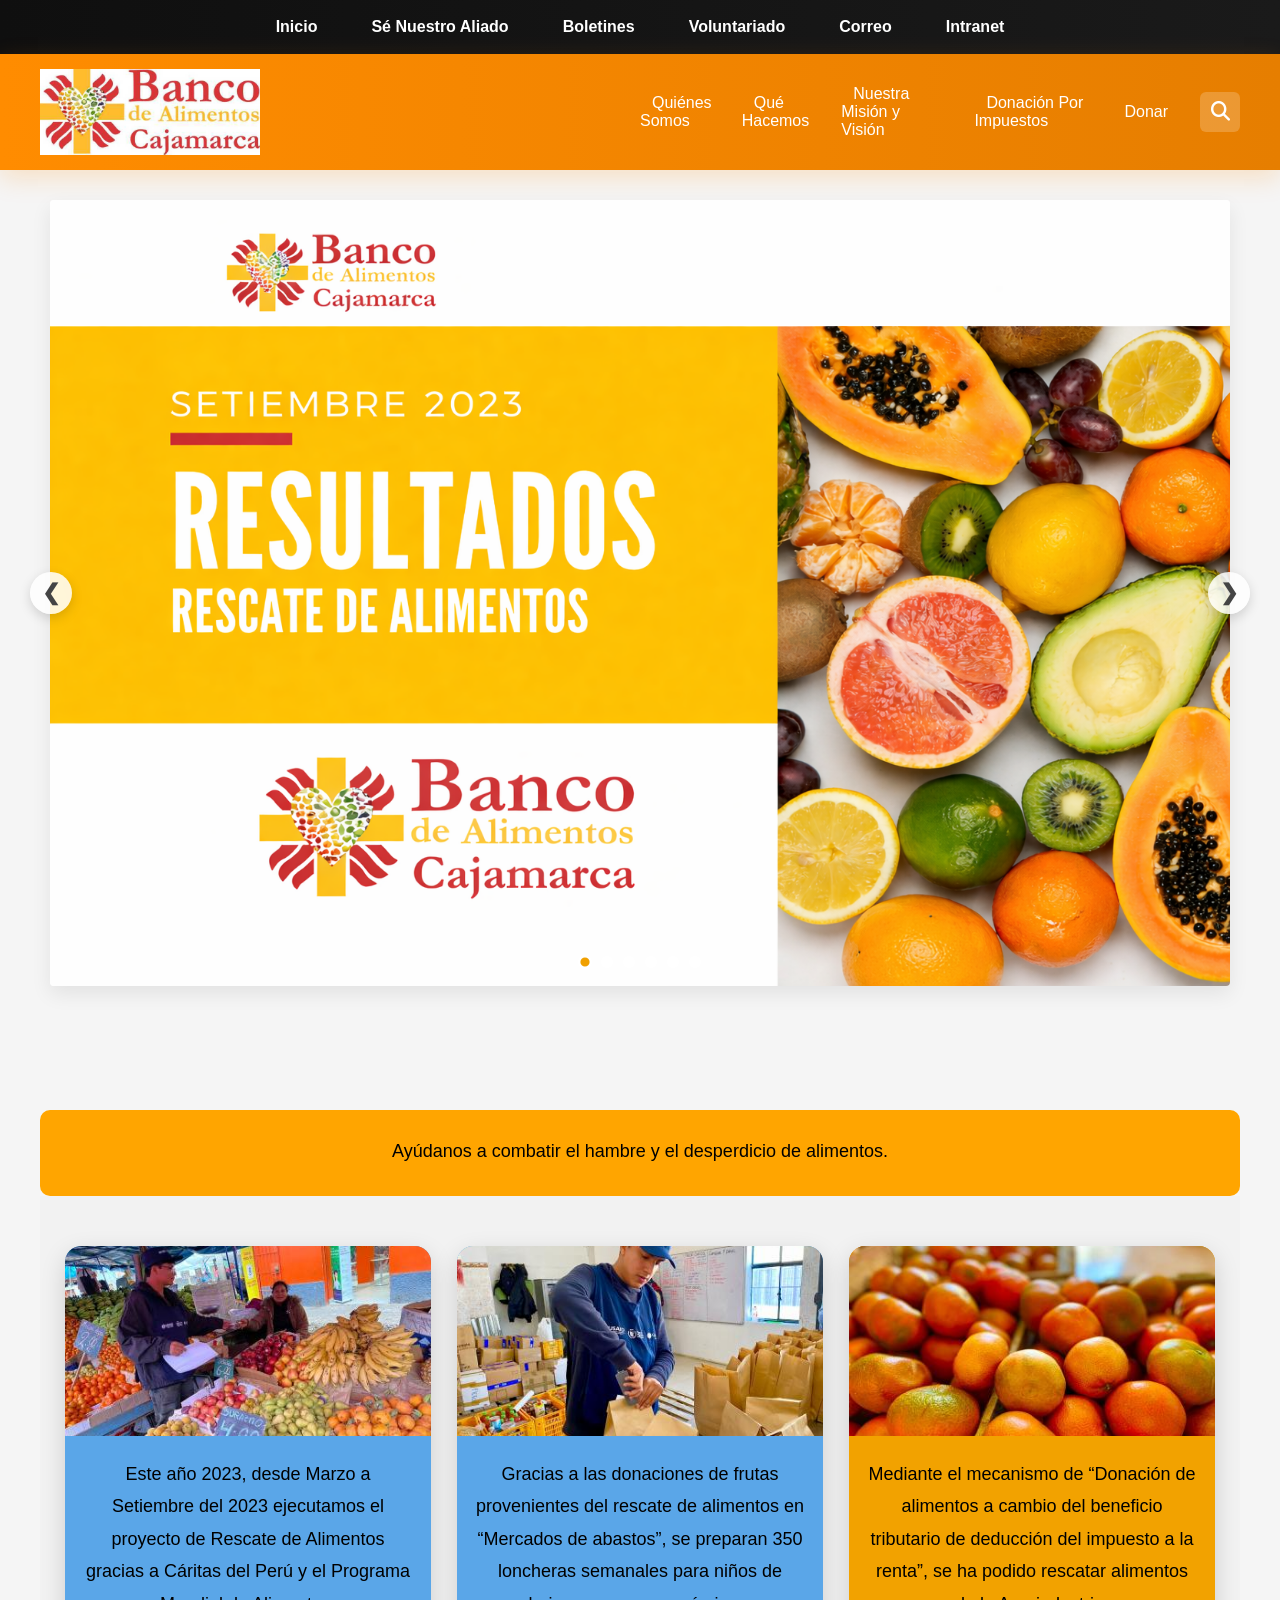
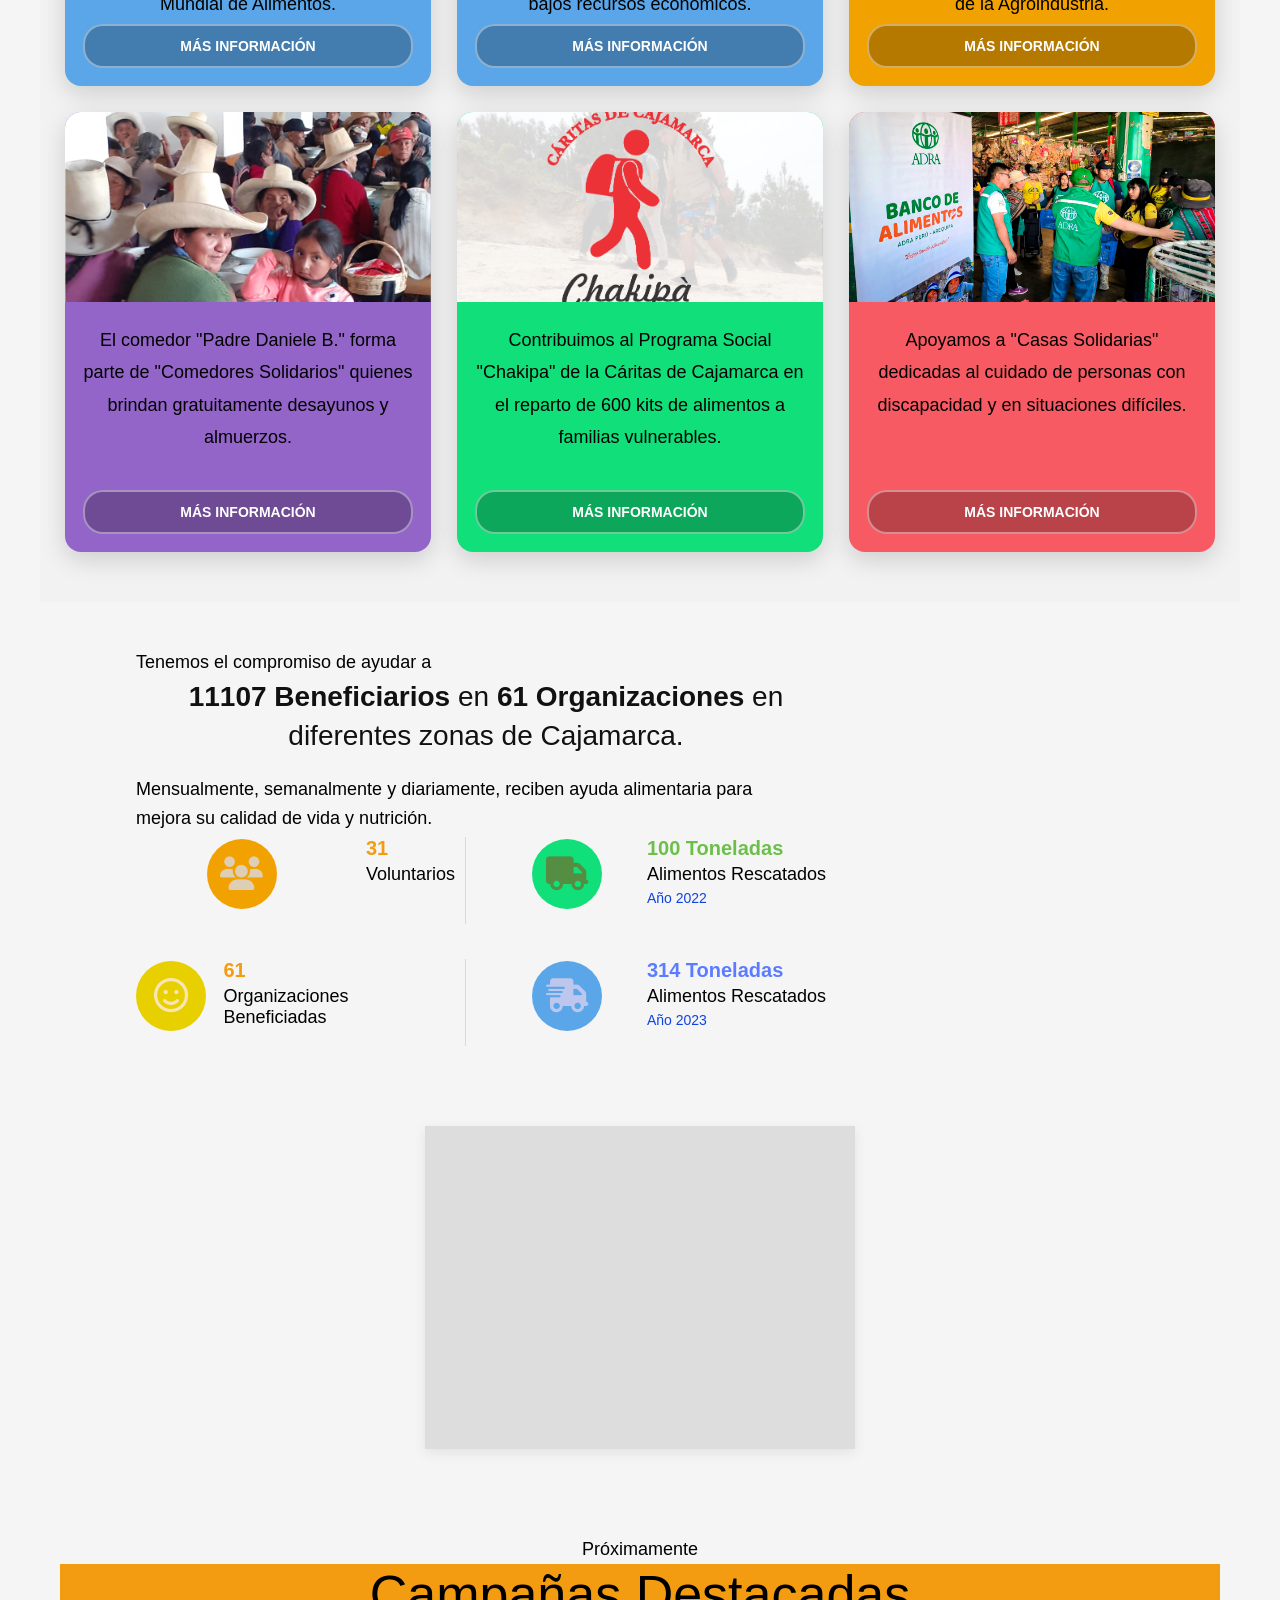
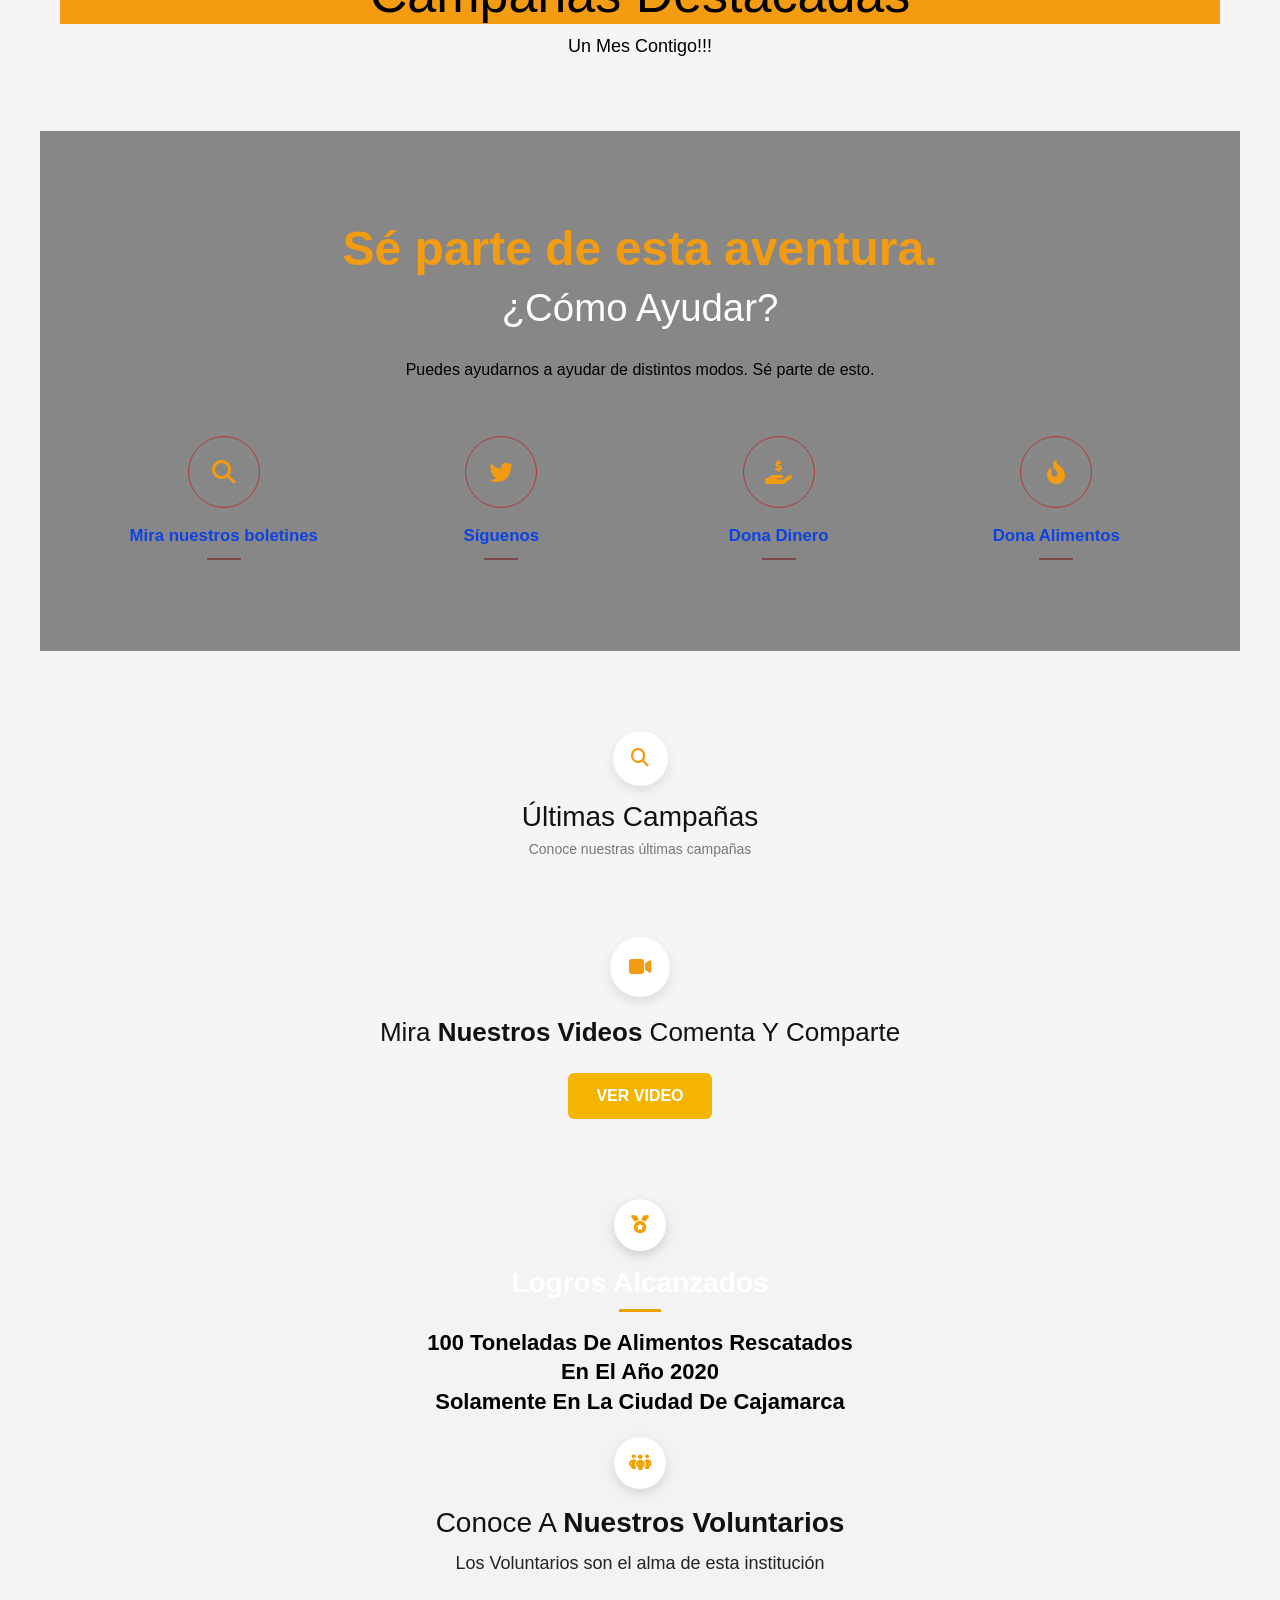
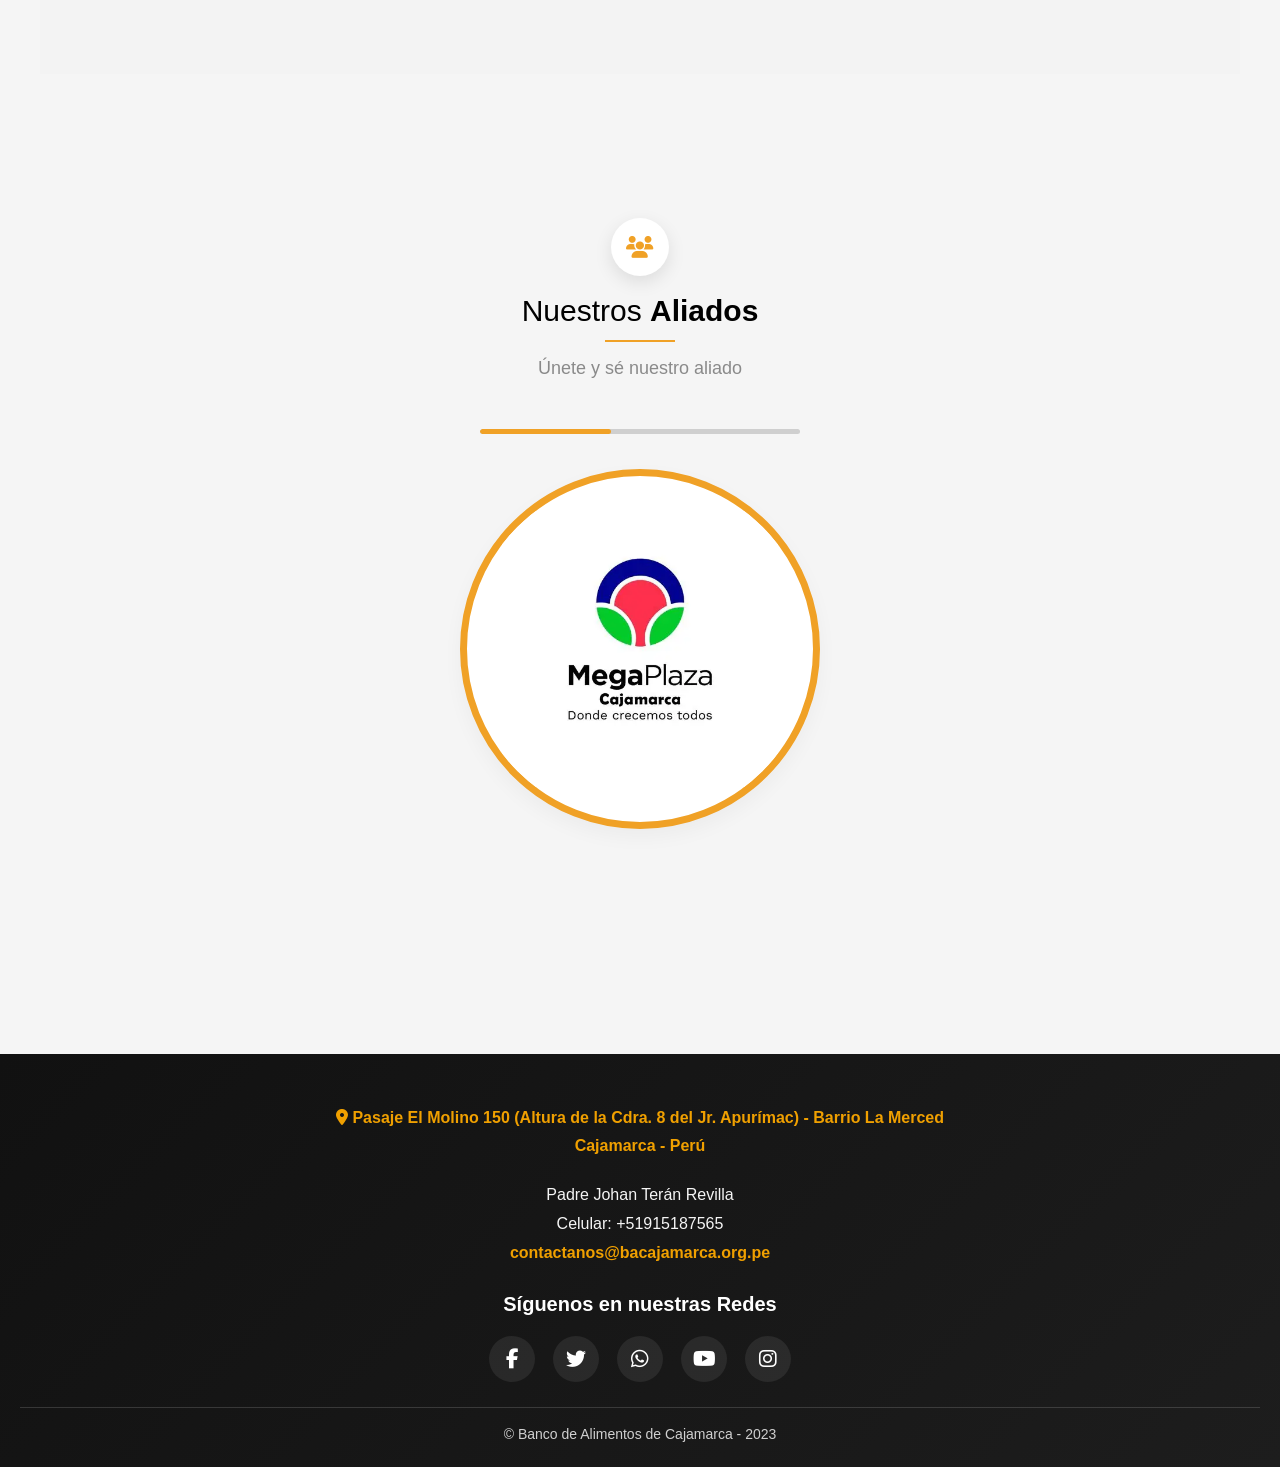
==== commit fff3f2bf: "se modifico mision-vision y que hacemos" ====
--- a/index.html
+++ b/index.html
@@ -566,79 +566,167 @@
       </div>
     </section>
 
-    <!-- MISION y VISIÓN -->
-    <section id="mision-vision" class="seccion">
+
+<!-- MISION y VISIÓN -->
+
+
+<section id="mision-vision" class="seccion">
   <div class="contenido">
 
+    <div class="mision-vision-header">
+      <h2>Nuestra <span>Misión</span> y <span>Visión</span></h2>
+      <div class="linea-mv"></div>
+      <p>Trabajamos cada día para construir un mundo con menos hambre y más oportunidades.</p>
+    </div>
+
     <div class="mision-vision-container">
 
       <!-- MISIÓN -->
-      <div class="info-box">
-        <div class="info-title">
-          <h2>Misión</h2>
-        </div>
-        <div class="quienes-somos-info">
+      <div class="info-box mision-box">
+        <div class="info-content">
+          <div class="icono-mv">🎯</div>
+          <h2>MISIÓN</h2>
           <p>
             Contribuir a la reducción sostenible del hambre y la desnutrición en poblaciones
-            en situación de vulnerabilidad, mediante la recuperación, gestión y distribución eficiente de alimentos aptos para el consumo.
-            Asimismo, promover la disminución del desperdicio alimentario a través de prácticas responsables,
-            alianzas estratégicas y el fortalecimiento de una cultura de solidaridad y compromiso social.
+            en situación de vulnerabilidad, mediante la recuperación, gestión y distribución eficiente
+            de alimentos aptos para el consumo.
           </p>
+          <p>
+            Asimismo, promover la disminución del desperdicio alimentario a través de prácticas
+            responsables, alianzas estratégicas y el fortalecimiento de una cultura de solidaridad
+            y compromiso social.
+          </p>
+        </div>
+
+        <div class="imagen-mv-placeholder">
+          Imagen de misión
         </div>
       </div>
 
       <!-- VISIÓN -->
-      <div class="info-box">
-        <div class="info-title">
-          <h2>Visión</h2>
-        </div>
-        <div class="quienes-somos-info">
+      <div class="info-box vision-box">
+        <div class="imagen-mv-placeholder">
+          Imagen de visión
+        </div>
+
+        <div class="info-content">
+          <div class="icono-mv">👁️</div>
+          <h2>VISIÓN</h2>
           <p>
-            Consolidarnos como una organización líder y referente en la lucha contra el hambre y la desnutrición a nivel regional y nacional,
-            destacando por la eficiencia, transparencia e innovación en la gestión y redistribución de alimentos.
+            Consolidarnos como una organización líder y referente en la lucha contra el hambre
+            y la desnutrición a nivel regional y nacional, destacando por la eficiencia,
+            transparencia e innovación en la gestión y redistribución de alimentos.
           </p>
         </div>
       </div>
 
-    </div>
-
+      <!-- IMPACTO -->
+      <div class="impacto-mv">
+        <div class="impacto-card">
+          <span>🎁</span>
+          <h3>100+</h3>
+          <p>Toneladas rescatadas</p>
+        </div>
+
+        <div class="impacto-card">
+          <span>👥</span>
+          <h3>5,000+</h3>
+          <p>Personas beneficiadas</p>
+        </div>
+
+        <div class="impacto-card">
+          <span>🧡</span>
+          <h3>80+</h3>
+          <p>Voluntarios</p>
+        </div>
+
+        <div class="impacto-card">
+          <span>🤝</span>
+          <h3>20+</h3>
+          <p>Aliados estratégicos</p>
+        </div>
+      </div>
+
+    </div>
   </div>
 </section>
 
-    <!-- QUE HACEMOS -->
-    <section id="que-hacemos" class="seccion">
-      <div class="contenido">
-        <div class="que-hacemos-box">
-          <div class="que-hacemos-title">
-            <h2>¿Qué Hacemos?</h2>
-          </div>
-
-          <div class="quienes-somos-info">
-            <p>
-              El Banco de Alimentos de Cajamarca tiene como fin principal
-              <strong>“RESCATAR ALIMENTOS”</strong>, cuyo tenor en sus estatutos es:
-              solicitar a cualquier persona natural y jurídica, así como a cualquier organismo
-              de la administración pública la donación de alimentos.
-            </p>
-
-            <p>
-              Fomentamos la donación de alimentos en tiendas, mayoristas, minimarkets,
-              supermercados y restaurantes, entre otros, a través de certificados de donación
-              y deducción de impuestos bajo las leyes 30498 y 30631 del Estado Peruano.
-            </p>
-
-            <p>
-              Desde Noviembre de 2019, se inició el rescate de alimentos gracias a Cáritas de Cajamarca
-              en la Tienda “Plaza Vea” de Supermercados Peruanos.
-            </p>
-
-            <p>
-              Gracias, en gran parte, a Plaza Vea. 100 toneladas de alimentos rescatados en el año 2020.
-            </p>
-          </div>
-        </div>
-      </div>
-    </section>
+<!-- QUe HACEMOS -->
+
+<section class="seccion que-hacemos-section" id="que-hacemos">
+  
+    <div class="section-title">
+        <h2>¿Qué Hacemos?</h2>
+        <p>Rescatamos alimentos y los llevamos a quienes más lo necesitan.</p>
+    </div>
+
+    <div class="cards-acciones">
+        <div class="accion-card">
+            <div class="icono">🚚</div>
+            <h3>Rescatamos</h3>
+            <p>Recuperamos alimentos aptos para el consumo en tiendas, mercados y empresas aliadas.</p>
+        </div>
+
+        <div class="accion-card">
+            <div class="icono">📦</div>
+            <h3>Clasificamos</h3>
+            <p>Verificamos, ordenamos y seleccionamos los alimentos para asegurar su calidad.</p>
+        </div>
+
+        <div class="accion-card">
+            <div class="icono">🤝</div>
+            <h3>Distribuimos</h3>
+            <p>Entregamos alimentos a organizaciones y familias en situación de vulnerabilidad.</p>
+        </div>
+
+        <div class="accion-card">
+            <div class="icono">❤️</div>
+            <h3>Ayudamos</h3>
+            <p>Trabajamos con voluntarios y aliados para reducir el hambre y el desperdicio.</p>
+        </div>
+    </div>
+
+    <div class="galeria">
+        <div class="imagen-placeholder">Imagen 1</div>
+        <div class="imagen-placeholder">Imagen 2</div>
+        <div class="imagen-placeholder">Imagen 3</div>
+    </div>
+
+    <div class="impacto">
+        <h3>Nuestro Impacto</h3>
+
+        <div class="impacto-grid">
+            <div>
+                <h4>100+</h4>
+                <p>Toneladas rescatadas</p>
+            </div>
+
+            <div>
+                <h4>5,000+</h4>
+                <p>Personas beneficiadas</p>
+            </div>
+
+            <div>
+                <h4>80+</h4>
+                <p>Voluntarios</p>
+            </div>
+
+            <div>
+                <h4>20+</h4>
+                <p>Aliados estratégicos</p>
+            </div>
+        </div>
+    </div>
+
+    <div class="video-box">
+        <div class="video-placeholder">
+            ▶ Video institucional
+        </div>
+    </div>
+</section>
+
+
+
 
 
 <!-- QUIENES SOMOS -->
@@ -716,7 +804,7 @@
 </section>
 
 
-    </section>
+
     <!-- DONACION IMPUESTOS -->
     <section id="donacion-impuestos" class="seccion moderna">
       <div class="contenido">
--- a/style.css
+++ b/style.css
@@ -367,6 +367,8 @@
 /* =========================================================
    QUIÉNES SOMOS
 ========================================================= */
+
+
 .quienes-somos {
   width: 100%;
   padding: 60px 20px;
@@ -408,16 +410,13 @@
   opacity: 0;
 }
 
-#quienes-somos .quienes-somos-title,
-
 .quienes-somos-title {
   color: #262522;
   margin-bottom: 20px;
   font-size: 28px;
 }
 
-.quienes-somos-info,
-#que-hacemos-info {
+.quienes-somos-info {
   border: 2px solid #007bff;
   border-radius: 18px;
   padding: 24px;
@@ -427,19 +426,16 @@
   font-size: 1.1rem;
 }
 
-.quienes-somos-info p,
-#que-hacemos-info p {
+.quienes-somos-info p {
   margin-bottom: 18px;
 }
 
-.quienes-somos-info ol,
-#que-hacemos-info ol {
+.quienes-somos-info ol {
   padding-left: 28px;
   margin-top: 20px;
 }
 
-.quienes-somos-info li,
-#que-hacemos-info li {
+.quienes-somos-info li {
   margin-bottom: 16px;
   line-height: 1.8;
 }
@@ -454,28 +450,227 @@
   width: 100%;
 }
 
+/* =========================
+   QUÉ HACEMOS
+========================= */
+
+#que-hacemos-info {
+  border: 2px solid #f0a000;
+  border-radius: 18px;
+  padding: 24px;
+  background: #ffffff;
+  color: #333;
+  line-height: 1.8;
+  font-size: 1.1rem;
+}
+
+#que-hacemos-info p {
+  margin-bottom: 18px;
+}
+
+#que-hacemos-info ol {
+  padding-left: 28px;
+  margin-top: 20px;
+}
+
+#que-hacemos-info li {
+  margin-bottom: 16px;
+  line-height: 1.8;
+}
+
+
 /* =========================================================
    mision y visión
 ========================================================= */
 
 
-#mision-vision .info-title {
-  background: #ff8c00;
-  color: #ffffff;
-
-  padding: 8px 0; /* un poco más equilibrado */
-  text-align: center;
-
-  width: 100%; /* 🔥 mejor que 100vw */
-  
-  margin-bottom: 30px;
-
-  border: none;
-}
-
-/* 🔥 separación entre Misión y Visión */
-#mision-vision .info-box {
-  margin-bottom: 50px;
+/* =========================
+   MISIÓN Y VISIÓN
+========================= */
+
+#mision-vision {
+  padding: 60px 20px;
+  background: #f5f5f5;
+}
+
+#mision-vision .contenido {
+  max-width: 1250px;
+  margin: 0 auto;
+}
+
+.mision-vision-header {
+  text-align: center;
+  margin-bottom: 35px;
+}
+
+.mision-vision-header h2 {
+  font-size: 42px;
+  color: #262522;
+  margin-bottom: 10px;
+}
+
+.mision-vision-header h2 span {
+  color: #ff6b00;
+}
+
+.linea-mv {
+  width: 70px;
+  height: 4px;
+  background: #ff6b00;
+  margin: 0 auto 18px auto;
+  border-radius: 20px;
+}
+
+.mision-vision-header p {
+  font-size: 17px;
+  color: #555;
+}
+
+.mision-vision-container {
+  width: 100%;
+}
+
+.info-box {
+  display: grid;
+  grid-template-columns: 38% 62%;
+  background: #ffffff;
+  border-radius: 18px;
+  overflow: hidden;
+  margin-bottom: 25px;
+  box-shadow: 0 10px 30px rgba(0,0,0,0.08);
+  border-bottom: 4px solid #ff6b00;
+}
+
+.vision-box {
+  grid-template-columns: 48% 52%;
+}
+
+.info-content {
+  position: relative;
+  padding: 55px 45px 40px 70px;
+}
+
+.icono-mv {
+  width: 75px;
+  height: 75px;
+  background: #ff6b00;
+  color: white;
+  border-radius: 50%;
+  display: flex;
+  align-items: center;
+  justify-content: center;
+  position: absolute;
+  top: -25px;
+  left: 35px;
+  font-size: 35px;
+  box-shadow: 0 6px 18px rgba(0,0,0,0.18);
+  border: 6px solid #ffffff;
+}
+
+.info-content h2 {
+  color: #f05a00;
+  font-size: 28px;
+  margin-bottom: 18px;
+}
+
+.info-content p {
+  color: #333;
+  line-height: 1.7;
+  font-size: 16px;
+  margin-bottom: 14px;
+}
+
+.imagen-mv-placeholder {
+  min-height: 310px;
+  background: #e8e8e8;
+  border: 3px dashed #bdbdbd;
+  color: #777;
+  display: flex;
+  align-items: center;
+  justify-content: center;
+  font-size: 20px;
+  font-weight: 600;
+}
+
+.imagen-mv-placeholder img {
+  width: 100%;
+  height: 100%;
+  object-fit: cover;
+}
+
+.impacto-mv {
+  display: grid;
+  grid-template-columns: repeat(4, 1fr);
+  gap: 20px;
+  background: #fff3e5;
+  padding: 25px 35px;
+  border-radius: 18px;
+  box-shadow: 0 8px 25px rgba(0,0,0,0.06);
+}
+
+.impacto-card {
+  display: flex;
+  align-items: center;
+  gap: 15px;
+}
+
+.impacto-card span {
+  font-size: 38px;
+}
+
+.impacto-card h3 {
+  color: #ff6b00;
+  font-size: 28px;
+  margin-bottom: 5px;
+}
+
+.impacto-card p {
+  color: #333;
+  font-size: 15px;
+  line-height: 1.4;
+}
+
+/* RESPONSIVE para mision y vision*/
+
+@media (max-width: 900px) {
+  .info-box,
+  .vision-box {
+    grid-template-columns: 1fr;
+  }
+
+  .vision-box .imagen-mv-placeholder {
+    order: 2;
+  }
+
+  .vision-box .info-content {
+    order: 1;
+  }
+
+  .impacto-mv {
+    grid-template-columns: repeat(2, 1fr);
+  }
+
+  .mision-vision-header h2 {
+    font-size: 32px;
+  }
+}
+
+@media (max-width: 600px) {
+  #mision-vision {
+    padding: 40px 15px;
+  }
+
+  .info-content {
+    padding: 55px 25px 30px 25px;
+  }
+
+  .icono-mv {
+    left: 25px;
+  }
+
+  .impacto-mv {
+    grid-template-columns: 1fr;
+  }
 }
 
 
@@ -483,21 +678,162 @@
 /* =========================================================
    QUÉ HACEMOS
 ========================================================= */
-#que-hacemos .que-hacemos-title {
-  background: #ff8c00;
-  color: #ffffff;
-
-  padding: 8px 0;
-  text-align: center;
-
-  width: 100%;
-  margin-bottom: 30px;
-}
-
-#que-hacemos .que-hacemos-title h2 {
-  margin: 0;
-}
-
+.que-hacemos-section {
+    padding: 50px 6%;
+    background: #f7f7f7;
+}
+
+.section-title {
+    text-align: center;
+    margin-bottom: 40px;
+}
+
+.section-title h2 {
+    font-size: 36px;
+    color: #222;
+    margin-bottom: 10px;
+}
+
+.section-title p {
+    font-size: 18px;
+    color: #555;
+}
+
+.cards-acciones {
+    display: grid;
+    grid-template-columns: repeat(4, 1fr);
+    gap: 25px;
+    margin-bottom: 40px;
+}
+
+.accion-card {
+    background: white;
+    padding: 30px 20px;
+    text-align: center;
+    border-radius: 18px;
+    box-shadow: 0 8px 25px rgba(0,0,0,0.08);
+    transition: 0.3s ease;
+}
+
+.accion-card:hover {
+    transform: translateY(-8px);
+}
+
+.icono {
+    width: 70px;
+    height: 70px;
+    margin: 0 auto 15px;
+    background: #ff8a00;
+    color: white;
+    border-radius: 50%;
+    display: flex;
+    align-items: center;
+    justify-content: center;
+    font-size: 32px;
+}
+
+.accion-card h3 {
+    color: #222;
+    font-size: 22px;
+    margin-bottom: 12px;
+}
+
+.accion-card p {
+    color: #555;
+    font-size: 15px;
+    line-height: 1.6;
+}
+
+.galeria {
+    display: grid;
+    grid-template-columns: repeat(3, 1fr);
+    gap: 22px;
+    margin-bottom: 45px;
+}
+
+.imagen-placeholder {
+    height: 230px;
+    background: #e5e5e5;
+    border: 2px dashed #aaa;
+    border-radius: 18px;
+    display: flex;
+    align-items: center;
+    justify-content: center;
+    color: #777;
+    font-size: 18px;
+    font-weight: bold;
+}
+
+.impacto {
+    background: white;
+    border-radius: 20px;
+    padding: 35px;
+    text-align: center;
+    box-shadow: 0 8px 25px rgba(0,0,0,0.08);
+    margin-bottom: 40px;
+}
+
+.impacto h3 {
+    color: #ff8a00;
+    font-size: 28px;
+    margin-bottom: 30px;
+}
+
+.impacto-grid {
+    display: grid;
+    grid-template-columns: repeat(4, 1fr);
+    gap: 25px;
+}
+
+.impacto-grid h4 {
+    font-size: 34px;
+    color: #ff8a00;
+    margin-bottom: 8px;
+}
+
+.impacto-grid p {
+    font-size: 15px;
+    color: #555;
+}
+
+.video-box {
+    margin-top: 30px;
+}
+
+.video-placeholder {
+    height: 300px;
+    background: linear-gradient(rgba(0,0,0,0.45), rgba(0,0,0,0.45)), #ccc;
+    border-radius: 20px;
+    display: flex;
+    align-items: center;
+    justify-content: center;
+    color: white;
+    font-size: 28px;
+    font-weight: bold;
+}
+
+/* Responsive */
+@media (max-width: 900px) {
+    .cards-acciones,
+    .impacto-grid {
+        grid-template-columns: repeat(2, 1fr);
+    }
+
+    .galeria {
+        grid-template-columns: 1fr;
+    }
+}
+
+@media (max-width: 600px) {
+    .cards-acciones,
+    .impacto-grid {
+        grid-template-columns: 1fr;
+    }
+
+    .section-title h2 {
+        font-size: 28px;
+    }
+}
 /* =========================================================
    ALIADO
 ========================================================= */
@@ -2647,6 +2983,8 @@
   }
 }
 
+
+
 /* RESPONSIVE SOLO PARA LOS 2 HEADERS */
 @media (max-width: 768px) {
 
@@ -2701,3 +3039,7 @@
     position: relative;
   }
 }
+
+
+
+
